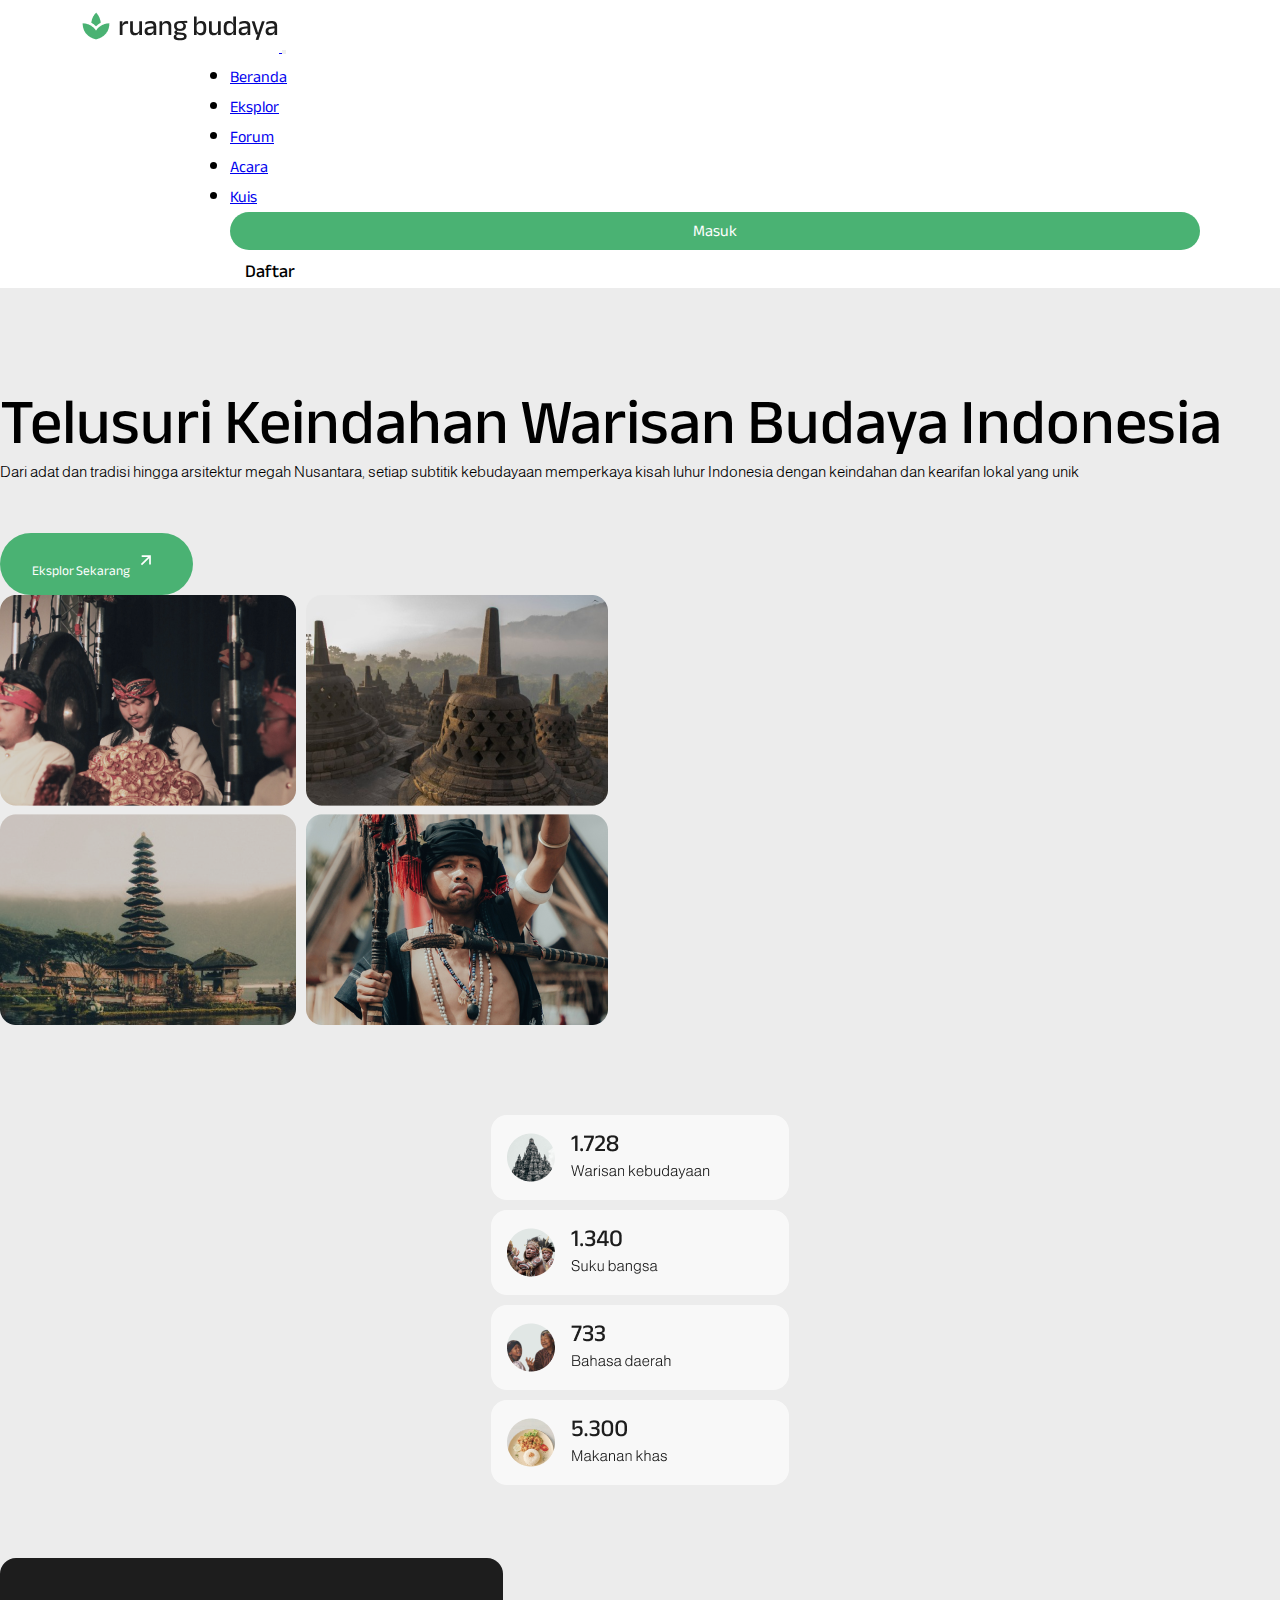
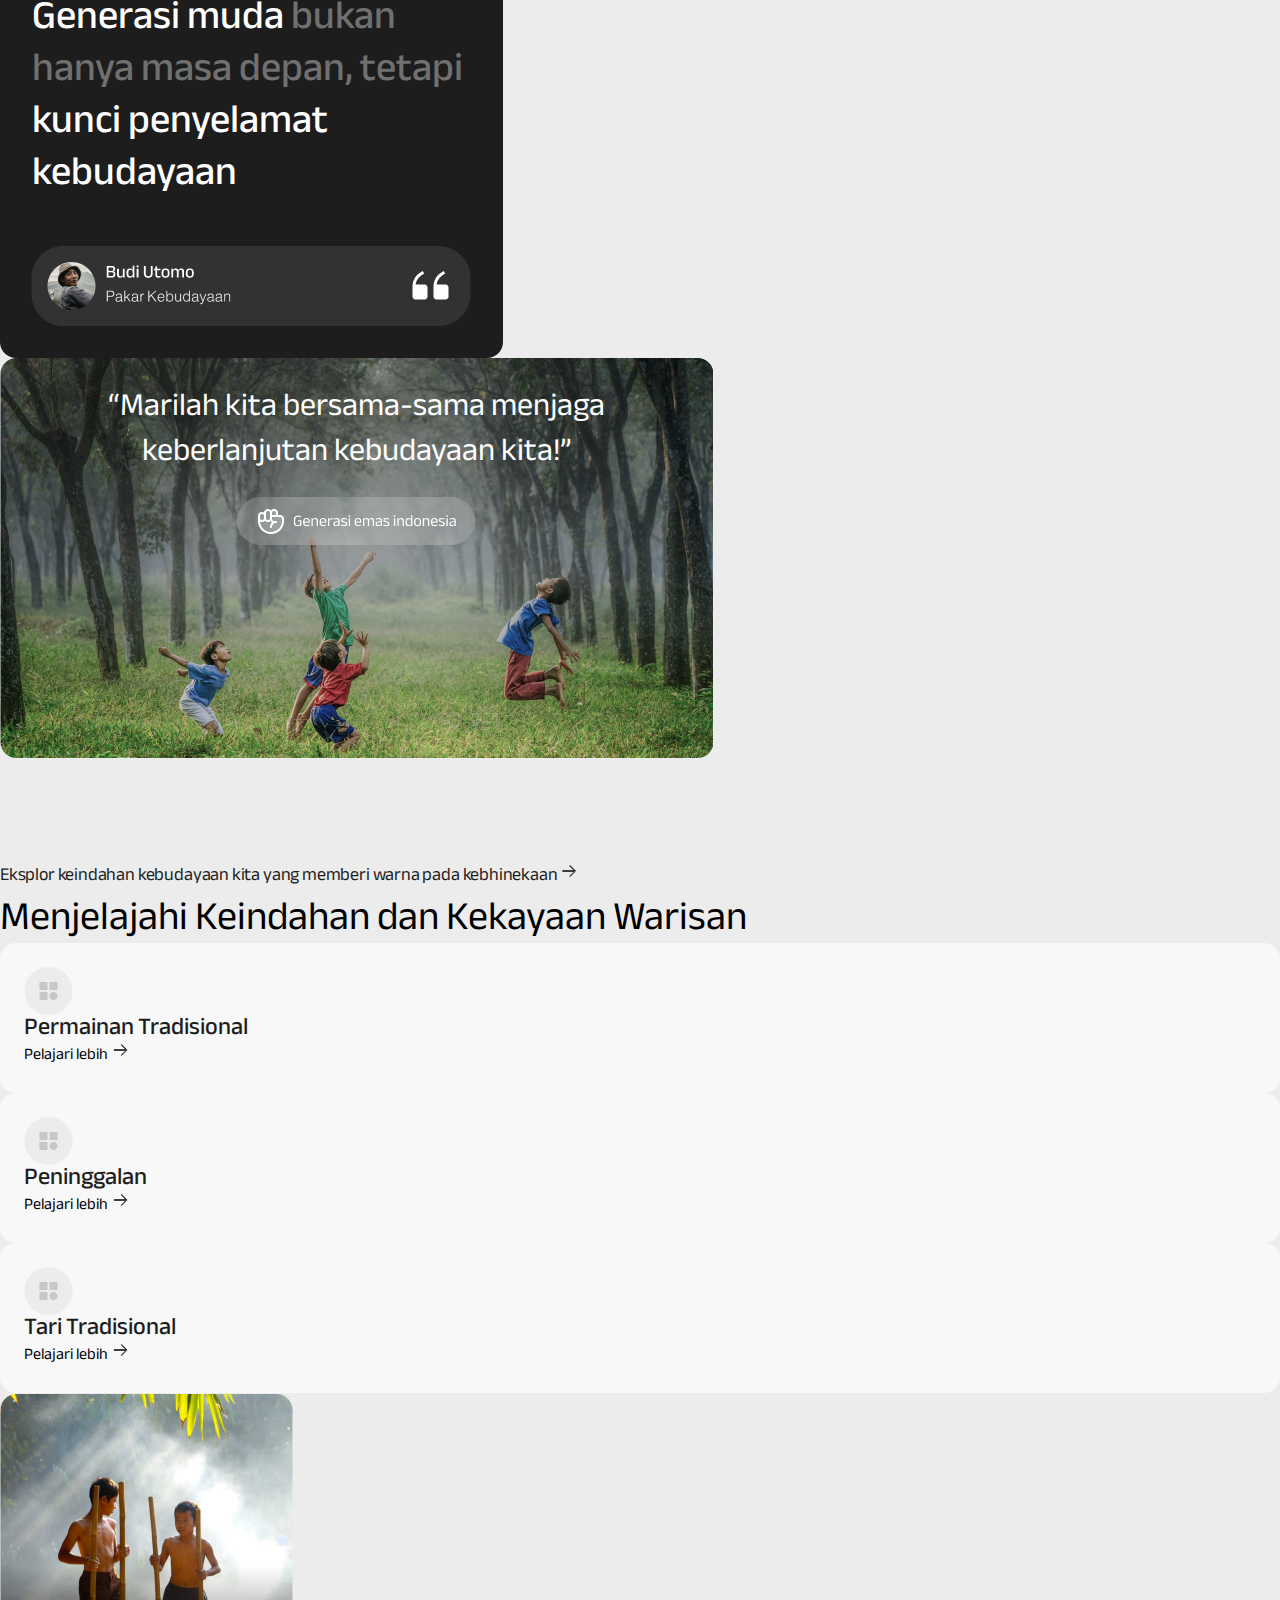
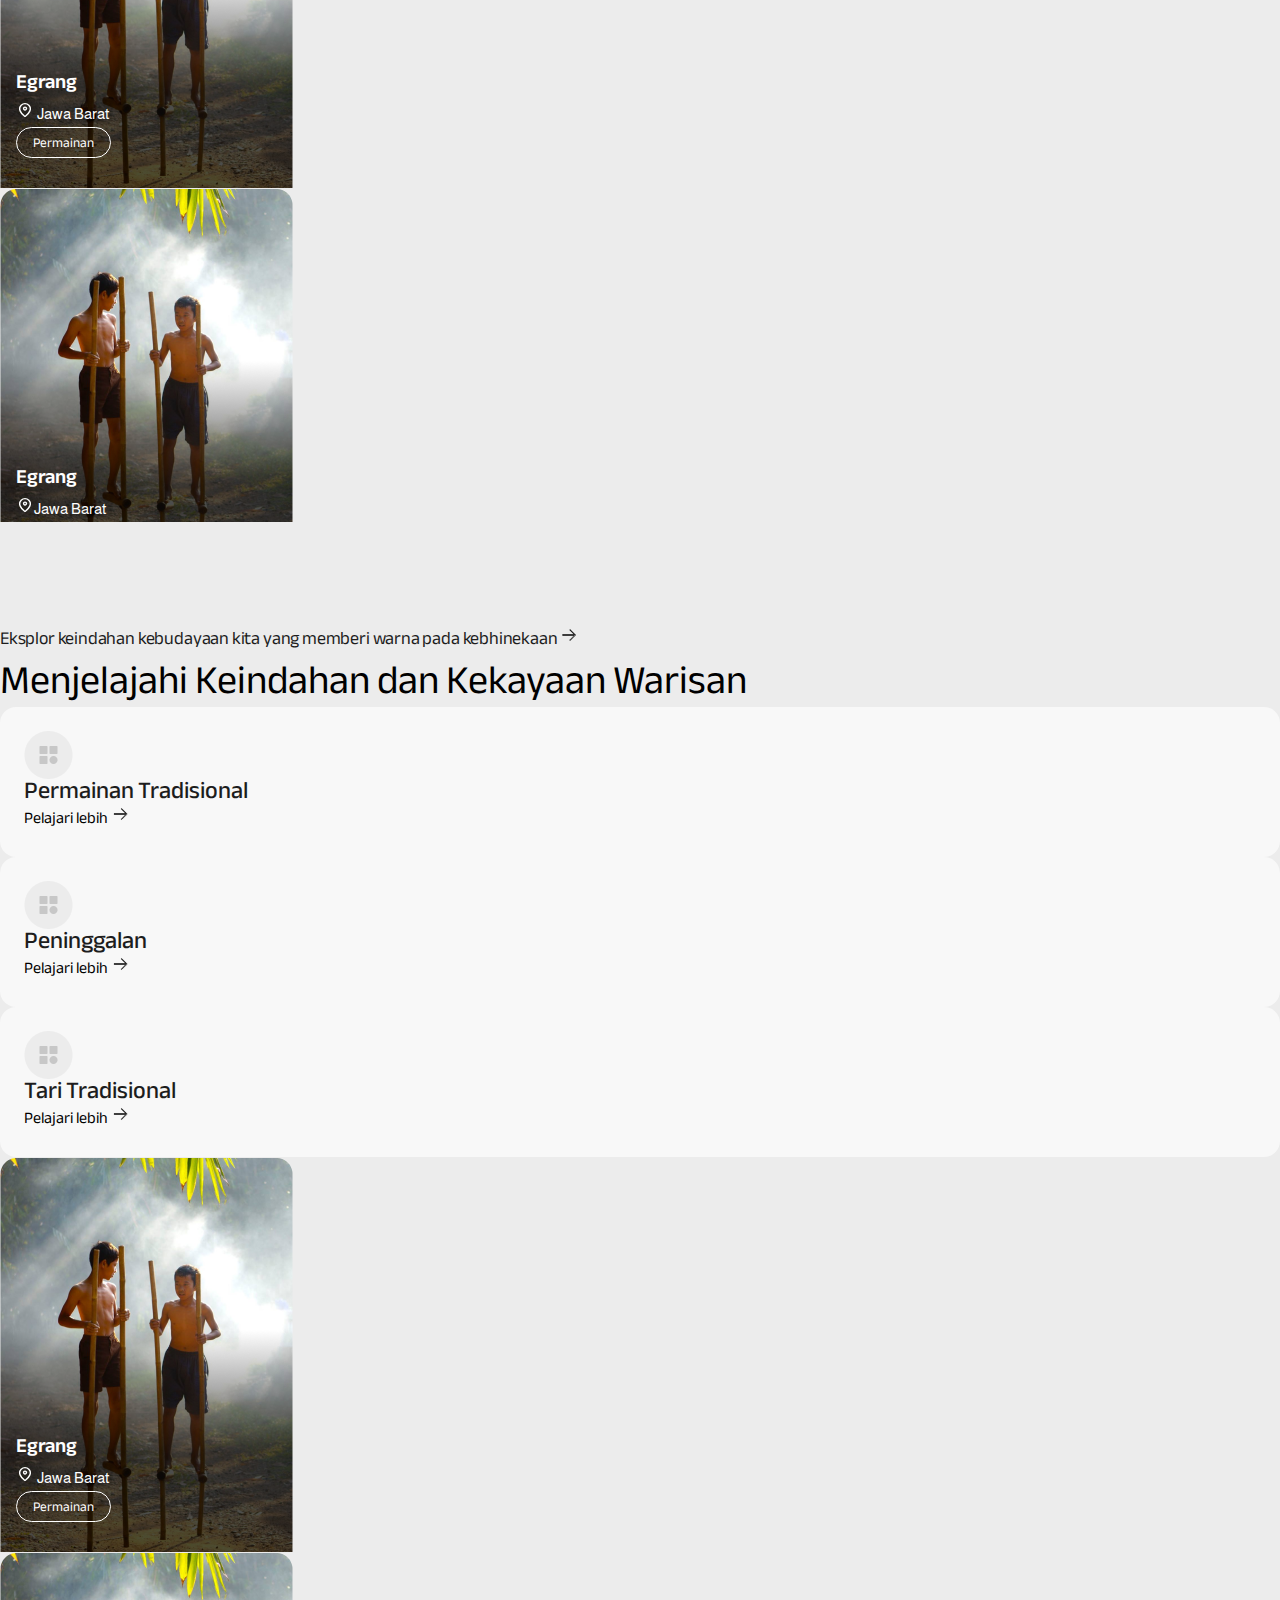
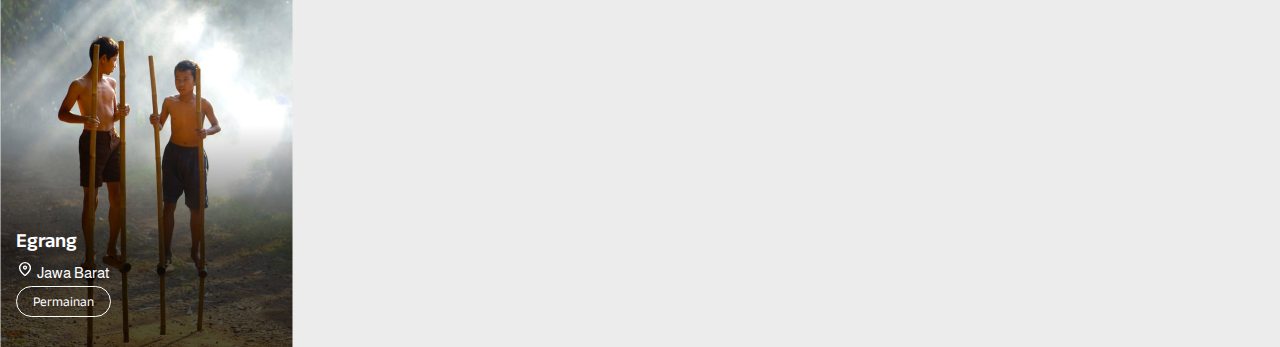
==== index.html @ 6372c056 "first commit" ====
<!DOCTYPE html>
<html lang="en">

<head>
    <meta charset="UTF-8">
    <meta name="viewport" content="width=device-width, initial-scale=1.0">
    <title>Lomba Polines</title>

    <link href="https://cdn.jsdelivr.net/npm/bootstrap@5.0.2/dist/css/bootstrap.min.css" rel="stylesheet"
        integrity="sha384-EVSTQN3/azprG1Anm3QDgpJLIm9Nao0Yz1ztcQTwFspd3yD65VohhpuuCOmLASjC" crossorigin="anonymous">
    <link rel="preconnect" href="https://fonts.googleapis.com">
    <link rel="preconnect" href="https://fonts.gstatic.com" crossorigin>
    <link href="https://fonts.googleapis.com/css2?family=Almarai&family=Anek+Bangla&display=swap" rel="stylesheet">
    <link rel="stylesheet" href="assets/css/style.css">
</head>

<body>
    <nav class="navbar navbar-expand-lg navbar-light bg-light">
        <div class="container-fluid">
            <a class="navbar-brand" href="#">
                <img src="assets/img/logo.png" alt="">
            </a>
            <button class="navbar-toggler" type="button" data-bs-toggle="collapse"
                data-bs-target="#navbarSupportedContent" aria-controls="navbarSupportedContent" aria-expanded="false"
                aria-label="Toggle navigation">
                <span class="navbar-toggler-icon"></span>
            </button>
            <div class="collapse navbar-collapse navbar-margin" id="navbarSupportedContent">
                <ul class="navbar-nav me-auto mb-2 mb-lg-0">
                    <li class="nav-item me-5">
                        <a class="nav-link active" aria-current="page" href="#">Beranda</a>
                    </li>
                    <li class="nav-item me-5">
                        <a class="nav-link" href="#">Eksplor</a>
                    </li>
                    <li class="nav-item me-5">
                        <a class="nav-link" href="#">Forum</a>
                    </li>
                    <li class="nav-item me-5">
                        <a class="nav-link" href="#">Acara</a>
                    </li>
                    <li class="nav-item">
                        <a class="nav-link" href="#">Kuis</a>
                    </li>
                </ul>
                <form class="d-flex">
                    <div class="button-primary" type="submit">Masuk</div>
                    <div class="daftar">Daftar</div>
                </form>
            </div>
        </div>
    </nav>

    <section id="home">
        <div class="container">
            <div class="row">
                <div class="col-md-6 order2">
                    <h1>Telusuri Keindahan Warisan Budaya Indonesia</h1>
                    <div class="row">
                        <div class="col-md-8">
                            <p class="text">Dari adat dan tradisi hingga arsitektur megah Nusantara, setiap subtitik
                                kebudayaan memperkaya kisah luhur Indonesia dengan keindahan dan kearifan lokal yang
                                unik
                            </p>
                        </div>
                    </div>
                    <button class="btn-eksplor">
                        Eksplor Sekarang <svg xmlns="http://www.w3.org/2000/svg" width="29" height="30"
                            viewBox="0 0 29 30" fill="none">
                            <path
                                d="M17.1898 13.1309L10.0174 20.3033L8.83886 19.1248L16.0113 11.9524L9.68975 11.9524L9.68975 10.286H18.8562V19.4524L17.1898 19.4525V13.1309Z"
                                fill="white" />
                        </svg>
                    </button>
                </div>
                <div class="col-md-6 order1 mb-3">
                    <img src="assets/img/home.png" alt="" class="img-fluid">
                </div>
            </div>
        </div>
    </section>

    <section id="keberagaman">
        <div class="container gambar">
            <center>
                <div class="row">
                    <div class="col-md-3">
                        <img src="assets/img/warisan.png" alt="">
                    </div>
                    <div class="col-md-3">
                        <img src="assets/img/suku.png" alt="">
                    </div>
                    <div class="col-md-3">
                        <img src="assets/img/bahasa.png" alt="">
                    </div>
                    <div class="col-md-3">
                        <img src="assets/img/makanan.png" alt="">
                    </div>
                </div>
            </center>
        </div>
    </section>

    <!-- <div class="container">
        <div class="row mt-2">
            <div class="col-md-3">
                <div class="row">
                    <div class="col-md-2">
                        <h5 class="card-rank"><img src="assets/img/warisan-icon.png" alt=""></h5>
                    </div>
                    <div class="col-md-4">
                        <p class="card-point">17e2e</p>
                        <p>scac</p>
                    </div>
                </div>
            </div>
        </div>
    </div> -->

    <section id="quotes">
        <div class="container">
            <div class="row">
                <div class="col-md-5">
                    <div class="quote1">
                        <h2>Generasi muda <span> bukan hanya masa depan, tetapi </span> kunci penyelamat kebudayaan</h2>
                        <img src="assets/img/budi.png" alt="" class="img-fluid">
                    </div>
                </div>
                <div class="col-md-7">
                    <div class="quote2">
                        <h4>“Marilah kita bersama-sama menjaga keberlanjutan kebudayaan kita!”</h4>
                        <img src="assets/img/tangan.png" alt="">
                    </div>
                </div>
            </div>
        </div>
    </section>

    <section id="keindahan">
        <div class="container">
            <div class="row">
                <div class="col-md-6">
                    <div class="title2">Eksplor keindahan kebudayaan kita yang memberi warna pada kebhinekaan <svg
                            xmlns="http://www.w3.org/2000/svg" width="18" height="18" viewBox="0 0 18 18" fill="none">
                            <path
                                d="M9.82006 14.3676C9.77996 14.3276 9.74815 14.28 9.72645 14.2277C9.70475 14.1753 9.69358 14.1192 9.69358 14.0625C9.69358 14.0059 9.70475 13.9497 9.72645 13.8974C9.74815 13.845 9.77996 13.7975 9.82006 13.7574M9.82006 14.3676L14.3583 9.43128H14.1462M9.82006 14.3676C9.86008 14.4077 9.9076 14.4395 9.95991 14.4611C10.0123 14.4828 10.0684 14.494 10.125 14.494C10.1817 14.494 10.2378 14.4828 10.2902 14.4611C10.3425 14.4394 10.3901 14.4077 10.4301 14.3676C10.4301 14.3676 10.4301 14.3675 10.4302 14.3675L15.4925 9.30514L9.92606 14.2615L9.81994 14.3675C9.81998 14.3676 9.82002 14.3676 9.82006 14.3676ZM9.82006 13.7574L9.92606 13.8636L9.82 13.7575L9.82006 13.7574ZM9.82006 13.7574L14.1462 9.43128M14.1462 9.43128L14.2962 9.28128L2.81255 9.28128C2.73796 9.28128 2.66642 9.25165 2.61368 9.19891C2.56093 9.14616 2.5313 9.07463 2.5313 9.00003C2.5313 8.92544 2.56093 8.8539 2.61368 8.80116C2.66642 8.74842 2.73796 8.71878 2.81255 8.71878L14.2962 8.71878L14.1462 8.56878M14.1462 9.43128L2.81255 9.43128C2.69818 9.43128 2.58848 9.38585 2.50761 9.30497C2.42673 9.2241 2.3813 9.11441 2.3813 9.00003C2.3813 8.88566 2.42673 8.77597 2.50761 8.69509C2.58848 8.61422 2.69818 8.56878 2.81255 8.56878L14.1462 8.56878M14.1462 8.56878H14.3583L15.4926 9.30509C15.5327 9.26505 15.5645 9.2175 15.5861 9.16518C15.6078 9.11282 15.619 9.05671 15.619 9.00003C15.619 8.94336 15.6078 8.88724 15.5861 8.83489C15.5645 8.78256 15.5327 8.73502 15.4926 8.69498C15.4926 8.69496 15.4926 8.69494 15.4925 8.69493L10.4301 3.63248L10.3245 3.73806L10.4301 3.63248C10.39 3.59242 10.3425 3.56065 10.2901 3.53897C10.2378 3.51729 10.1817 3.50613 10.125 3.50613C10.0684 3.50613 10.0123 3.51729 9.95996 3.53897C9.90762 3.56065 9.86006 3.59242 9.82 3.63248C9.77994 3.67254 9.74816 3.7201 9.72648 3.77244C9.7048 3.82478 9.69364 3.88088 9.69364 3.93753C9.69364 3.99419 9.7048 4.05029 9.72648 4.10263C9.74816 4.15497 9.77994 4.20252 9.82 4.24258L14.1462 8.56878Z"
                                fill="black" stroke="black" stroke-width="0.3" />
                        </svg></div>
                    <h3>Menjelajahi Keindahan dan Kekayaan Warisan </h3>
                    <div class="row">
                        <div class="col-md-3 kotak me-3">
                            <img src="assets/img/icon-keindahan.png" alt="">
                            <h5 class="mt-5">Permainan Tradisional</h5>
                            <p>Pelajari lebih <svg xmlns="http://www.w3.org/2000/svg" width="19" height="18"
                                    viewBox="0 0 19 18" fill="none">
                                    <path
                                        d="M10.3201 14.3677C10.28 14.3276 10.2482 14.2801 10.2265 14.2277C10.2048 14.1754 10.1936 14.1192 10.1936 14.0626C10.1936 14.0059 10.2048 13.9498 10.2265 13.8974C10.2482 13.8451 10.28 13.7975 10.3201 13.7575M10.3201 14.3677L14.8583 9.43132H14.6462M10.3201 14.3677C10.3601 14.4077 10.4076 14.4395 10.4599 14.4612C10.5123 14.4829 10.5684 14.494 10.6251 14.494C10.6817 14.494 10.7378 14.4829 10.7902 14.4612C10.8425 14.4395 10.8901 14.4077 10.9301 14.3676C10.9301 14.3676 10.9302 14.3676 10.9302 14.3676L15.9926 9.30517L10.4261 14.2615L10.32 14.3676C10.32 14.3676 10.32 14.3676 10.3201 14.3677ZM10.3201 13.7575L10.4261 13.8636L10.32 13.7575L10.3201 13.7575ZM10.3201 13.7575L14.6462 9.43132M14.6462 9.43132L14.7962 9.28132L3.31256 9.28131C3.23797 9.28131 3.16643 9.25168 3.11369 9.19894C3.06094 9.14619 3.03131 9.07466 3.03131 9.00006C3.03131 8.92547 3.06094 8.85394 3.11369 8.80119C3.16643 8.74845 3.23797 8.71881 3.31256 8.71881L14.7962 8.71882L14.6462 8.56882M14.6462 9.43132L3.31256 9.43131C3.19819 9.43131 3.0885 9.38588 3.00762 9.30501C2.92675 9.22413 2.88131 9.11444 2.88131 9.00006C2.88131 8.88569 2.92675 8.776 3.00762 8.69512C3.0885 8.61425 3.19819 8.56881 3.31256 8.56881L14.6462 8.56882M14.6462 8.56882H14.8583L15.9926 9.30512C16.0327 9.26508 16.0645 9.21753 16.0862 9.16521C16.1079 9.11286 16.119 9.05674 16.119 9.00007C16.119 8.94339 16.1079 8.88728 16.0862 8.83492C16.0645 8.78259 16.0327 8.73505 15.9926 8.69501C15.9926 8.69499 15.9926 8.69498 15.9926 8.69496L10.9301 3.63251L10.8245 3.73809L10.9301 3.63251C10.8901 3.59245 10.8425 3.56068 10.7902 3.539C10.7378 3.51732 10.6817 3.50616 10.6251 3.50616C10.5684 3.50616 10.5123 3.51732 10.46 3.539C10.4076 3.56068 10.3601 3.59245 10.32 3.63251C10.2799 3.67257 10.2482 3.72013 10.2265 3.77247C10.2048 3.82481 10.1937 3.88091 10.1937 3.93756C10.1937 3.99422 10.2048 4.05032 10.2265 4.10266C10.2482 4.155 10.2799 4.20255 10.32 4.24262L14.6462 8.56882Z"
                                        fill="black" stroke="black" stroke-width="0.3" />
                                </svg>
                            </p>
                        </div>

                        <div class="col-md-3 kotak me-3">
                            <img src="assets/img/icon-keindahan.png" alt="">
                            <h5 class="mt-5">Peninggalan</h5>
                            <p>Pelajari lebih <svg xmlns="http://www.w3.org/2000/svg" width="19" height="18"
                                    viewBox="0 0 19 18" fill="none">
                                    <path
                                        d="M10.3201 14.3677C10.28 14.3276 10.2482 14.2801 10.2265 14.2277C10.2048 14.1754 10.1936 14.1192 10.1936 14.0626C10.1936 14.0059 10.2048 13.9498 10.2265 13.8974C10.2482 13.8451 10.28 13.7975 10.3201 13.7575M10.3201 14.3677L14.8583 9.43132H14.6462M10.3201 14.3677C10.3601 14.4077 10.4076 14.4395 10.4599 14.4612C10.5123 14.4829 10.5684 14.494 10.6251 14.494C10.6817 14.494 10.7378 14.4829 10.7902 14.4612C10.8425 14.4395 10.8901 14.4077 10.9301 14.3676C10.9301 14.3676 10.9302 14.3676 10.9302 14.3676L15.9926 9.30517L10.4261 14.2615L10.32 14.3676C10.32 14.3676 10.32 14.3676 10.3201 14.3677ZM10.3201 13.7575L10.4261 13.8636L10.32 13.7575L10.3201 13.7575ZM10.3201 13.7575L14.6462 9.43132M14.6462 9.43132L14.7962 9.28132L3.31256 9.28131C3.23797 9.28131 3.16643 9.25168 3.11369 9.19894C3.06094 9.14619 3.03131 9.07466 3.03131 9.00006C3.03131 8.92547 3.06094 8.85394 3.11369 8.80119C3.16643 8.74845 3.23797 8.71881 3.31256 8.71881L14.7962 8.71882L14.6462 8.56882M14.6462 9.43132L3.31256 9.43131C3.19819 9.43131 3.0885 9.38588 3.00762 9.30501C2.92675 9.22413 2.88131 9.11444 2.88131 9.00006C2.88131 8.88569 2.92675 8.776 3.00762 8.69512C3.0885 8.61425 3.19819 8.56881 3.31256 8.56881L14.6462 8.56882M14.6462 8.56882H14.8583L15.9926 9.30512C16.0327 9.26508 16.0645 9.21753 16.0862 9.16521C16.1079 9.11286 16.119 9.05674 16.119 9.00007C16.119 8.94339 16.1079 8.88728 16.0862 8.83492C16.0645 8.78259 16.0327 8.73505 15.9926 8.69501C15.9926 8.69499 15.9926 8.69498 15.9926 8.69496L10.9301 3.63251L10.8245 3.73809L10.9301 3.63251C10.8901 3.59245 10.8425 3.56068 10.7902 3.539C10.7378 3.51732 10.6817 3.50616 10.6251 3.50616C10.5684 3.50616 10.5123 3.51732 10.46 3.539C10.4076 3.56068 10.3601 3.59245 10.32 3.63251C10.2799 3.67257 10.2482 3.72013 10.2265 3.77247C10.2048 3.82481 10.1937 3.88091 10.1937 3.93756C10.1937 3.99422 10.2048 4.05032 10.2265 4.10266C10.2482 4.155 10.2799 4.20255 10.32 4.24262L14.6462 8.56882Z"
                                        fill="black" stroke="black" stroke-width="0.3" />
                                </svg>
                            </p>
                        </div>

                        <div class="col-md-3 kotak">
                            <img src="assets/img/icon-keindahan.png" alt="">
                            <h5 class="mt-5">Tari Tradisional</h5>
                            <p>Pelajari lebih <svg xmlns="http://www.w3.org/2000/svg" width="19" height="18"
                                    viewBox="0 0 19 18" fill="none">
                                    <path
                                        d="M10.3201 14.3677C10.28 14.3276 10.2482 14.2801 10.2265 14.2277C10.2048 14.1754 10.1936 14.1192 10.1936 14.0626C10.1936 14.0059 10.2048 13.9498 10.2265 13.8974C10.2482 13.8451 10.28 13.7975 10.3201 13.7575M10.3201 14.3677L14.8583 9.43132H14.6462M10.3201 14.3677C10.3601 14.4077 10.4076 14.4395 10.4599 14.4612C10.5123 14.4829 10.5684 14.494 10.6251 14.494C10.6817 14.494 10.7378 14.4829 10.7902 14.4612C10.8425 14.4395 10.8901 14.4077 10.9301 14.3676C10.9301 14.3676 10.9302 14.3676 10.9302 14.3676L15.9926 9.30517L10.4261 14.2615L10.32 14.3676C10.32 14.3676 10.32 14.3676 10.3201 14.3677ZM10.3201 13.7575L10.4261 13.8636L10.32 13.7575L10.3201 13.7575ZM10.3201 13.7575L14.6462 9.43132M14.6462 9.43132L14.7962 9.28132L3.31256 9.28131C3.23797 9.28131 3.16643 9.25168 3.11369 9.19894C3.06094 9.14619 3.03131 9.07466 3.03131 9.00006C3.03131 8.92547 3.06094 8.85394 3.11369 8.80119C3.16643 8.74845 3.23797 8.71881 3.31256 8.71881L14.7962 8.71882L14.6462 8.56882M14.6462 9.43132L3.31256 9.43131C3.19819 9.43131 3.0885 9.38588 3.00762 9.30501C2.92675 9.22413 2.88131 9.11444 2.88131 9.00006C2.88131 8.88569 2.92675 8.776 3.00762 8.69512C3.0885 8.61425 3.19819 8.56881 3.31256 8.56881L14.6462 8.56882M14.6462 8.56882H14.8583L15.9926 9.30512C16.0327 9.26508 16.0645 9.21753 16.0862 9.16521C16.1079 9.11286 16.119 9.05674 16.119 9.00007C16.119 8.94339 16.1079 8.88728 16.0862 8.83492C16.0645 8.78259 16.0327 8.73505 15.9926 8.69501C15.9926 8.69499 15.9926 8.69498 15.9926 8.69496L10.9301 3.63251L10.8245 3.73809L10.9301 3.63251C10.8901 3.59245 10.8425 3.56068 10.7902 3.539C10.7378 3.51732 10.6817 3.50616 10.6251 3.50616C10.5684 3.50616 10.5123 3.51732 10.46 3.539C10.4076 3.56068 10.3601 3.59245 10.32 3.63251C10.2799 3.67257 10.2482 3.72013 10.2265 3.77247C10.2048 3.82481 10.1937 3.88091 10.1937 3.93756C10.1937 3.99422 10.2048 4.05032 10.2265 4.10266C10.2482 4.155 10.2799 4.20255 10.32 4.24262L14.6462 8.56882Z"
                                        fill="black" stroke="black" stroke-width="0.3" />
                                </svg>
                            </p>
                        </div>
                    </div>
                </div>

                <div class="col-md-6">
                    <div class="row">
                        <div class="col-sm-6">
                            <div class="card-keindahan">
                                <h6 class="card-title">Egrang</h6>
                                <p class="card-text">
                                    <svg xmlns="http://www.w3.org/2000/svg" width="18" height="18" viewBox="0 0 19 19"
                                        fill="none">
                                        <path
                                            d="M9.92 16.115C9.79742 16.2025 9.65059 16.2495 9.5 16.2495C9.34941 16.2495 9.20258 16.2025 9.08 16.115C5.45825 13.5335 1.6145 8.2235 5.50025 4.3865C6.56664 3.33659 8.0035 2.7487 9.5 2.75C11 2.75 12.4392 3.33875 13.4997 4.38575C17.3855 8.22275 13.5417 13.532 9.92 16.115Z"
                                            stroke="white" stroke-width="1.5" stroke-linecap="round"
                                            stroke-linejoin="round" />
                                        <path
                                            d="M9.5 9.5C9.89782 9.5 10.2794 9.34196 10.5607 9.06066C10.842 8.77936 11 8.39782 11 8C11 7.60218 10.842 7.22064 10.5607 6.93934C10.2794 6.65804 9.89782 6.5 9.5 6.5C9.10218 6.5 8.72064 6.65804 8.43934 6.93934C8.15804 7.22064 8 7.60218 8 8C8 8.39782 8.15804 8.77936 8.43934 9.06066C8.72064 9.34196 9.10218 9.5 9.5 9.5Z"
                                            stroke="white" stroke-width="1.5" stroke-linecap="round"
                                            stroke-linejoin="round" />
                                    </svg>
                                    Jawa Barat
                                </p>
                                <button class="card-tags text-center">
                                    Permainan
                                </button>
                            </div>
                        </div>

                        <div class="col-sm-6">
                            <div class="card-keindahan">
                                <h6 class="card-title">Egrang</h6>
                                <p class="card-text"><svg xmlns="http://www.w3.org/2000/svg" width="18" height="18"
                                        viewBox="0 0 19 19" fill="none">
                                        <path
                                            d="M9.92 16.115C9.79742 16.2025 9.65059 16.2495 9.5 16.2495C9.34941 16.2495 9.20258 16.2025 9.08 16.115C5.45825 13.5335 1.6145 8.2235 5.50025 4.3865C6.56664 3.33659 8.0035 2.7487 9.5 2.75C11 2.75 12.4392 3.33875 13.4997 4.38575C17.3855 8.22275 13.5417 13.532 9.92 16.115Z"
                                            stroke="white" stroke-width="1.5" stroke-linecap="round"
                                            stroke-linejoin="round" />
                                        <path
                                            d="M9.5 9.5C9.89782 9.5 10.2794 9.34196 10.5607 9.06066C10.842 8.77936 11 8.39782 11 8C11 7.60218 10.842 7.22064 10.5607 6.93934C10.2794 6.65804 9.89782 6.5 9.5 6.5C9.10218 6.5 8.72064 6.65804 8.43934 6.93934C8.15804 7.22064 8 7.60218 8 8C8 8.39782 8.15804 8.77936 8.43934 9.06066C8.72064 9.34196 9.10218 9.5 9.5 9.5Z"
                                            stroke="white" stroke-width="1.5" stroke-linecap="round"
                                            stroke-linejoin="round" />
                                    </svg>Jawa Barat</p>
                            </div>
                        </div>
                    </div>
                </div>
            </div>
        </div>
    </section>

    <section id="keindahan">
        <div class="container">
            <div class="row">
                <div class="col-md-6">
                    <div class="title2">Eksplor keindahan kebudayaan kita yang memberi warna pada kebhinekaan <svg
                            xmlns="http://www.w3.org/2000/svg" width="18" height="18" viewBox="0 0 18 18" fill="none">
                            <path
                                d="M9.82006 14.3676C9.77996 14.3276 9.74815 14.28 9.72645 14.2277C9.70475 14.1753 9.69358 14.1192 9.69358 14.0625C9.69358 14.0059 9.70475 13.9497 9.72645 13.8974C9.74815 13.845 9.77996 13.7975 9.82006 13.7574M9.82006 14.3676L14.3583 9.43128H14.1462M9.82006 14.3676C9.86008 14.4077 9.9076 14.4395 9.95991 14.4611C10.0123 14.4828 10.0684 14.494 10.125 14.494C10.1817 14.494 10.2378 14.4828 10.2902 14.4611C10.3425 14.4394 10.3901 14.4077 10.4301 14.3676C10.4301 14.3676 10.4301 14.3675 10.4302 14.3675L15.4925 9.30514L9.92606 14.2615L9.81994 14.3675C9.81998 14.3676 9.82002 14.3676 9.82006 14.3676ZM9.82006 13.7574L9.92606 13.8636L9.82 13.7575L9.82006 13.7574ZM9.82006 13.7574L14.1462 9.43128M14.1462 9.43128L14.2962 9.28128L2.81255 9.28128C2.73796 9.28128 2.66642 9.25165 2.61368 9.19891C2.56093 9.14616 2.5313 9.07463 2.5313 9.00003C2.5313 8.92544 2.56093 8.8539 2.61368 8.80116C2.66642 8.74842 2.73796 8.71878 2.81255 8.71878L14.2962 8.71878L14.1462 8.56878M14.1462 9.43128L2.81255 9.43128C2.69818 9.43128 2.58848 9.38585 2.50761 9.30497C2.42673 9.2241 2.3813 9.11441 2.3813 9.00003C2.3813 8.88566 2.42673 8.77597 2.50761 8.69509C2.58848 8.61422 2.69818 8.56878 2.81255 8.56878L14.1462 8.56878M14.1462 8.56878H14.3583L15.4926 9.30509C15.5327 9.26505 15.5645 9.2175 15.5861 9.16518C15.6078 9.11282 15.619 9.05671 15.619 9.00003C15.619 8.94336 15.6078 8.88724 15.5861 8.83489C15.5645 8.78256 15.5327 8.73502 15.4926 8.69498C15.4926 8.69496 15.4926 8.69494 15.4925 8.69493L10.4301 3.63248L10.3245 3.73806L10.4301 3.63248C10.39 3.59242 10.3425 3.56065 10.2901 3.53897C10.2378 3.51729 10.1817 3.50613 10.125 3.50613C10.0684 3.50613 10.0123 3.51729 9.95996 3.53897C9.90762 3.56065 9.86006 3.59242 9.82 3.63248C9.77994 3.67254 9.74816 3.7201 9.72648 3.77244C9.7048 3.82478 9.69364 3.88088 9.69364 3.93753C9.69364 3.99419 9.7048 4.05029 9.72648 4.10263C9.74816 4.15497 9.77994 4.20252 9.82 4.24258L14.1462 8.56878Z"
                                fill="black" stroke="black" stroke-width="0.3" />
                        </svg></div>
                    <h3>Menjelajahi Keindahan dan Kekayaan Warisan </h3>
                    <div class="row">
                        <div class="col-md-3 kotak me-3">
                            <img src="assets/img/icon-keindahan.png" alt="">
                            <h5 class="mt-5">Permainan Tradisional</h5>
                            <p>Pelajari lebih <svg xmlns="http://www.w3.org/2000/svg" width="19" height="18"
                                    viewBox="0 0 19 18" fill="none">
                                    <path
                                        d="M10.3201 14.3677C10.28 14.3276 10.2482 14.2801 10.2265 14.2277C10.2048 14.1754 10.1936 14.1192 10.1936 14.0626C10.1936 14.0059 10.2048 13.9498 10.2265 13.8974C10.2482 13.8451 10.28 13.7975 10.3201 13.7575M10.3201 14.3677L14.8583 9.43132H14.6462M10.3201 14.3677C10.3601 14.4077 10.4076 14.4395 10.4599 14.4612C10.5123 14.4829 10.5684 14.494 10.6251 14.494C10.6817 14.494 10.7378 14.4829 10.7902 14.4612C10.8425 14.4395 10.8901 14.4077 10.9301 14.3676C10.9301 14.3676 10.9302 14.3676 10.9302 14.3676L15.9926 9.30517L10.4261 14.2615L10.32 14.3676C10.32 14.3676 10.32 14.3676 10.3201 14.3677ZM10.3201 13.7575L10.4261 13.8636L10.32 13.7575L10.3201 13.7575ZM10.3201 13.7575L14.6462 9.43132M14.6462 9.43132L14.7962 9.28132L3.31256 9.28131C3.23797 9.28131 3.16643 9.25168 3.11369 9.19894C3.06094 9.14619 3.03131 9.07466 3.03131 9.00006C3.03131 8.92547 3.06094 8.85394 3.11369 8.80119C3.16643 8.74845 3.23797 8.71881 3.31256 8.71881L14.7962 8.71882L14.6462 8.56882M14.6462 9.43132L3.31256 9.43131C3.19819 9.43131 3.0885 9.38588 3.00762 9.30501C2.92675 9.22413 2.88131 9.11444 2.88131 9.00006C2.88131 8.88569 2.92675 8.776 3.00762 8.69512C3.0885 8.61425 3.19819 8.56881 3.31256 8.56881L14.6462 8.56882M14.6462 8.56882H14.8583L15.9926 9.30512C16.0327 9.26508 16.0645 9.21753 16.0862 9.16521C16.1079 9.11286 16.119 9.05674 16.119 9.00007C16.119 8.94339 16.1079 8.88728 16.0862 8.83492C16.0645 8.78259 16.0327 8.73505 15.9926 8.69501C15.9926 8.69499 15.9926 8.69498 15.9926 8.69496L10.9301 3.63251L10.8245 3.73809L10.9301 3.63251C10.8901 3.59245 10.8425 3.56068 10.7902 3.539C10.7378 3.51732 10.6817 3.50616 10.6251 3.50616C10.5684 3.50616 10.5123 3.51732 10.46 3.539C10.4076 3.56068 10.3601 3.59245 10.32 3.63251C10.2799 3.67257 10.2482 3.72013 10.2265 3.77247C10.2048 3.82481 10.1937 3.88091 10.1937 3.93756C10.1937 3.99422 10.2048 4.05032 10.2265 4.10266C10.2482 4.155 10.2799 4.20255 10.32 4.24262L14.6462 8.56882Z"
                                        fill="black" stroke="black" stroke-width="0.3" />
                                </svg>
                            </p>
                        </div>

                        <div class="col-md-3 kotak me-3">
                            <img src="assets/img/icon-keindahan.png" alt="">
                            <h5 class="mt-5">Peninggalan</h5>
                            <p>Pelajari lebih <svg xmlns="http://www.w3.org/2000/svg" width="19" height="18"
                                    viewBox="0 0 19 18" fill="none">
                                    <path
                                        d="M10.3201 14.3677C10.28 14.3276 10.2482 14.2801 10.2265 14.2277C10.2048 14.1754 10.1936 14.1192 10.1936 14.0626C10.1936 14.0059 10.2048 13.9498 10.2265 13.8974C10.2482 13.8451 10.28 13.7975 10.3201 13.7575M10.3201 14.3677L14.8583 9.43132H14.6462M10.3201 14.3677C10.3601 14.4077 10.4076 14.4395 10.4599 14.4612C10.5123 14.4829 10.5684 14.494 10.6251 14.494C10.6817 14.494 10.7378 14.4829 10.7902 14.4612C10.8425 14.4395 10.8901 14.4077 10.9301 14.3676C10.9301 14.3676 10.9302 14.3676 10.9302 14.3676L15.9926 9.30517L10.4261 14.2615L10.32 14.3676C10.32 14.3676 10.32 14.3676 10.3201 14.3677ZM10.3201 13.7575L10.4261 13.8636L10.32 13.7575L10.3201 13.7575ZM10.3201 13.7575L14.6462 9.43132M14.6462 9.43132L14.7962 9.28132L3.31256 9.28131C3.23797 9.28131 3.16643 9.25168 3.11369 9.19894C3.06094 9.14619 3.03131 9.07466 3.03131 9.00006C3.03131 8.92547 3.06094 8.85394 3.11369 8.80119C3.16643 8.74845 3.23797 8.71881 3.31256 8.71881L14.7962 8.71882L14.6462 8.56882M14.6462 9.43132L3.31256 9.43131C3.19819 9.43131 3.0885 9.38588 3.00762 9.30501C2.92675 9.22413 2.88131 9.11444 2.88131 9.00006C2.88131 8.88569 2.92675 8.776 3.00762 8.69512C3.0885 8.61425 3.19819 8.56881 3.31256 8.56881L14.6462 8.56882M14.6462 8.56882H14.8583L15.9926 9.30512C16.0327 9.26508 16.0645 9.21753 16.0862 9.16521C16.1079 9.11286 16.119 9.05674 16.119 9.00007C16.119 8.94339 16.1079 8.88728 16.0862 8.83492C16.0645 8.78259 16.0327 8.73505 15.9926 8.69501C15.9926 8.69499 15.9926 8.69498 15.9926 8.69496L10.9301 3.63251L10.8245 3.73809L10.9301 3.63251C10.8901 3.59245 10.8425 3.56068 10.7902 3.539C10.7378 3.51732 10.6817 3.50616 10.6251 3.50616C10.5684 3.50616 10.5123 3.51732 10.46 3.539C10.4076 3.56068 10.3601 3.59245 10.32 3.63251C10.2799 3.67257 10.2482 3.72013 10.2265 3.77247C10.2048 3.82481 10.1937 3.88091 10.1937 3.93756C10.1937 3.99422 10.2048 4.05032 10.2265 4.10266C10.2482 4.155 10.2799 4.20255 10.32 4.24262L14.6462 8.56882Z"
                                        fill="black" stroke="black" stroke-width="0.3" />
                                </svg>
                            </p>
                        </div>

                        <div class="col-md-3 kotak">
                            <img src="assets/img/icon-keindahan.png" alt="">
                            <h5 class="mt-5">Tari Tradisional</h5>
                            <p>Pelajari lebih <svg xmlns="http://www.w3.org/2000/svg" width="19" height="18"
                                    viewBox="0 0 19 18" fill="none">
                                    <path
                                        d="M10.3201 14.3677C10.28 14.3276 10.2482 14.2801 10.2265 14.2277C10.2048 14.1754 10.1936 14.1192 10.1936 14.0626C10.1936 14.0059 10.2048 13.9498 10.2265 13.8974C10.2482 13.8451 10.28 13.7975 10.3201 13.7575M10.3201 14.3677L14.8583 9.43132H14.6462M10.3201 14.3677C10.3601 14.4077 10.4076 14.4395 10.4599 14.4612C10.5123 14.4829 10.5684 14.494 10.6251 14.494C10.6817 14.494 10.7378 14.4829 10.7902 14.4612C10.8425 14.4395 10.8901 14.4077 10.9301 14.3676C10.9301 14.3676 10.9302 14.3676 10.9302 14.3676L15.9926 9.30517L10.4261 14.2615L10.32 14.3676C10.32 14.3676 10.32 14.3676 10.3201 14.3677ZM10.3201 13.7575L10.4261 13.8636L10.32 13.7575L10.3201 13.7575ZM10.3201 13.7575L14.6462 9.43132M14.6462 9.43132L14.7962 9.28132L3.31256 9.28131C3.23797 9.28131 3.16643 9.25168 3.11369 9.19894C3.06094 9.14619 3.03131 9.07466 3.03131 9.00006C3.03131 8.92547 3.06094 8.85394 3.11369 8.80119C3.16643 8.74845 3.23797 8.71881 3.31256 8.71881L14.7962 8.71882L14.6462 8.56882M14.6462 9.43132L3.31256 9.43131C3.19819 9.43131 3.0885 9.38588 3.00762 9.30501C2.92675 9.22413 2.88131 9.11444 2.88131 9.00006C2.88131 8.88569 2.92675 8.776 3.00762 8.69512C3.0885 8.61425 3.19819 8.56881 3.31256 8.56881L14.6462 8.56882M14.6462 8.56882H14.8583L15.9926 9.30512C16.0327 9.26508 16.0645 9.21753 16.0862 9.16521C16.1079 9.11286 16.119 9.05674 16.119 9.00007C16.119 8.94339 16.1079 8.88728 16.0862 8.83492C16.0645 8.78259 16.0327 8.73505 15.9926 8.69501C15.9926 8.69499 15.9926 8.69498 15.9926 8.69496L10.9301 3.63251L10.8245 3.73809L10.9301 3.63251C10.8901 3.59245 10.8425 3.56068 10.7902 3.539C10.7378 3.51732 10.6817 3.50616 10.6251 3.50616C10.5684 3.50616 10.5123 3.51732 10.46 3.539C10.4076 3.56068 10.3601 3.59245 10.32 3.63251C10.2799 3.67257 10.2482 3.72013 10.2265 3.77247C10.2048 3.82481 10.1937 3.88091 10.1937 3.93756C10.1937 3.99422 10.2048 4.05032 10.2265 4.10266C10.2482 4.155 10.2799 4.20255 10.32 4.24262L14.6462 8.56882Z"
                                        fill="black" stroke="black" stroke-width="0.3" />
                                </svg>
                            </p>
                        </div>
                    </div>
                </div>

                <div class="col-md-6">
                    <div class="row">
                        <div class="col-sm-6">
                            <div class="card-keindahan">
                                <h6 class="card-title">Egrang</h6>
                                <p class="card-text">
                                    <svg xmlns="http://www.w3.org/2000/svg" width="18" height="18" viewBox="0 0 19 19"
                                        fill="none">
                                        <path
                                            d="M9.92 16.115C9.79742 16.2025 9.65059 16.2495 9.5 16.2495C9.34941 16.2495 9.20258 16.2025 9.08 16.115C5.45825 13.5335 1.6145 8.2235 5.50025 4.3865C6.56664 3.33659 8.0035 2.7487 9.5 2.75C11 2.75 12.4392 3.33875 13.4997 4.38575C17.3855 8.22275 13.5417 13.532 9.92 16.115Z"
                                            stroke="white" stroke-width="1.5" stroke-linecap="round"
                                            stroke-linejoin="round" />
                                        <path
                                            d="M9.5 9.5C9.89782 9.5 10.2794 9.34196 10.5607 9.06066C10.842 8.77936 11 8.39782 11 8C11 7.60218 10.842 7.22064 10.5607 6.93934C10.2794 6.65804 9.89782 6.5 9.5 6.5C9.10218 6.5 8.72064 6.65804 8.43934 6.93934C8.15804 7.22064 8 7.60218 8 8C8 8.39782 8.15804 8.77936 8.43934 9.06066C8.72064 9.34196 9.10218 9.5 9.5 9.5Z"
                                            stroke="white" stroke-width="1.5" stroke-linecap="round"
                                            stroke-linejoin="round" />
                                    </svg>
                                    Jawa Barat
                                </p>
                                <button class="card-tags text-center">
                                    Permainan
                                </button>
                            </div>
                        </div>

                        <div class="col-sm-6">
                            <div class="card-keindahan">
                                <h6 class="card-title">Egrang</h6>
                                <p class="card-text">
                                    <svg xmlns="http://www.w3.org/2000/svg" width="18" height="18" viewBox="0 0 19 19"
                                        fill="none">
                                        <path
                                            d="M9.92 16.115C9.79742 16.2025 9.65059 16.2495 9.5 16.2495C9.34941 16.2495 9.20258 16.2025 9.08 16.115C5.45825 13.5335 1.6145 8.2235 5.50025 4.3865C6.56664 3.33659 8.0035 2.7487 9.5 2.75C11 2.75 12.4392 3.33875 13.4997 4.38575C17.3855 8.22275 13.5417 13.532 9.92 16.115Z"
                                            stroke="white" stroke-width="1.5" stroke-linecap="round"
                                            stroke-linejoin="round" />
                                        <path
                                            d="M9.5 9.5C9.89782 9.5 10.2794 9.34196 10.5607 9.06066C10.842 8.77936 11 8.39782 11 8C11 7.60218 10.842 7.22064 10.5607 6.93934C10.2794 6.65804 9.89782 6.5 9.5 6.5C9.10218 6.5 8.72064 6.65804 8.43934 6.93934C8.15804 7.22064 8 7.60218 8 8C8 8.39782 8.15804 8.77936 8.43934 9.06066C8.72064 9.34196 9.10218 9.5 9.5 9.5Z"
                                            stroke="white" stroke-width="1.5" stroke-linecap="round"
                                            stroke-linejoin="round" />
                                    </svg>
                                    Jawa Barat
                                </p>
                                <button class="card-tags text-center">
                                    Permainan
                                </button>
                            </div>
                        </div>
                    </div>
                </div>
            </div>
        </div>
    </section>


    <script src="https://cdn.jsdelivr.net/npm/bootstrap@5.0.2/dist/js/bootstrap.bundle.min.js"
        integrity="sha384-MrcW6ZMFYlzcLA8Nl+NtUVF0sA7MsXsP1UyJoMp4YLEuNSfAP+JcXn/tWtIaxVXM" crossorigin="anonymous">
    </script>
</body>

</html>
---- assets/css/style.css ----
* {
    margin: 0;
    padding: 0;
    box-sizing: border-box;
    font-family: 'Anek Bangla', sans-serif;
}

:root {
    --text-primary: #1D1D1D;
    --text-secondary: #1B98E0;
}

/* font-family: 'Almarai', sans-serif; */

section {
    background-color: #ECECEC;
}

nav {
    padding-left: 80px;
    padding-right: 80px;
}

.navbar-margin {
    margin-left: 150px;
}



.button-primary {
    display: flex;
    padding: 4px 32px;
    justify-content: center;
    align-items: center;
    gap: 4px;
    border-radius: 100px;
    background: #4AB273;
    color: #fff;
}

.daftar {
    font-size: 18px;
    margin-left: 15px;
    margin-top: 5px;
    font-weight: 500;
}

.btn-eksplor {
    padding: 12px 32px;
    border-radius: 100px;
    background: var(--primary-100, #4AB273);
    border: none;
    color: #fff;
    margin-top: 48px;
}


h1 {
    font-size: 64px;
    font-weight: 500;
    line-height: 110%;
}


/* Home  */

#home .container {
    padding-top: 100px;
}

#home .text {
    font-family: Almarai;
    font-size: 15px;
    font-weight: 300;
    line-height: 180%;
    /* 27px */
}

.gambar {
    padding-top: 80px;
}


/* quotes */
#quotes {
    padding-top: 63px;
}

.quote1 {
    display: flex;
    width: 503px;
    padding: 32px;
    flex-direction: column;
    justify-content: center;
    align-items: flex-end;
    gap: 48px;
    border-radius: 16px;
    background: var(--monochrome-100, #1D1D1D);
}

.quote1 h2 {
    color: var(--monochrome-0, #FFF);

    /* h2 */
    font-family: Anek Bangla;
    font-size: 40px;
    font-weight: 500;
    line-height: 130%;
    /* 52px */
}

.quote1 span {
    color: var(--monochrome-70, #707070);

    /* h2 */
    font-family: Anek Bangla;
    font-size: 40px;
    font-weight: 500;
    line-height: 130%;
}


.quote2 {
    width: 713px;
    height: 400px;
    flex-shrink: 0;
    background-image: url('../img/bg-quote2.png');
}

.quote2 h4 {
    color: var(--monochrome-0, #FFF);
    text-align: center;
    font-family: Anek Bangla;
    font-size: 32px;
    font-weight: 400;
    line-height: 140%;
    padding-top: 25px;
    padding-right: 102px;
    padding-left: 102px;
}

.quote2 img {
    padding-top: 24px;
    padding-right: 237px;
    padding-left: 237px;
}


/* Keindahan */
#keindahan {
    padding-top: 100px;
}

#keindahan .kotak {
    display: flex;
    padding: 24px;
    flex-direction: column;
    justify-content: space-between;
    align-items: flex-start;
    align-self: stretch;

    border-radius: 16px;
    background: var(--monochrome-10, #F8F8F8);
}

h5 {
    color: var(--monochrome-100, #1D1D1D);

    /* h5 */
    font-family: Anek Bangla;
    font-size: 24px;
    font-style: normal;
    font-weight: 500;
    line-height: 100%;
    /* 24px */
}

.title2 {
    color: var(--monochrome-100, #1D1D1D);

    /* Title 2 */
    font-family: Anek Bangla;
    font-size: 18px;
    font-style: normal;
    font-weight: 400;
    line-height: normal;
    letter-spacing: -0.18px;
}

h3 {
    color: #000;

    /* h3 */
    font-family: Anek Bangla;
    font-size: 40px;
    font-style: normal;
    font-weight: 400;
    line-height: 130%;
    /* 52px */
}

.card-keindahan {
    background-image: url('../img/keindahan1.png');
    width: 100%;
    height: 100%;
    background-repeat: no-repeat;
}

#keindahan .card-title {
    padding-top: 270px;
    padding-left: 16px;
    color: #FFF;

    /* h6 */
    font-family: Anek Bangla;
    font-size: 20px;
    font-style: normal;
    font-weight: 600;
    line-height: normal;
    letter-spacing: -0.2px;
}

#keindahan .card-text {
    padding-left: 16px;
    color: var(--monochrome-0, #FFF);
    font-family: Almarai;
    font-size: 15px;
    font-style: normal;
    font-weight: 400;
    line-height: 180%;
}

#keindahan .card-tags {
    margin-left: 16px;
    padding: 2px 16px;
    gap: 10px;
    border-radius: 30px;
    border: 1px solid var(--monochrome-0, #FFF);
    background-color: transparent;
    color: #fff;
    margin-bottom: 30px;
}


@media screen and (max-width: 768px) {
    nav {
        padding-left: 0;
        padding-right: 0;
    }

    .navbar-margin {
        margin-left: 0;
    }

    #home .container {
        padding-top: 10px;
    }

    h1 {
        font-size: 32px;
    }

    .btn-eksplor {
        margin-top: 0px;
        margin-bottom: 20px;
    }

    .order1 {
        order: 1;
    }

    .order2 {
        order: 2;
    }

    .gambar img {
        width: 70%;
        margin-top: 10px;
    }

    #keberagaman {
        margin-top: -50px;
    }

    .quote1 {
        width: 100%;
        padding: 20px;
    }

    .quote1 h2 {
        font-size: 26px;
    }

    .quote1 span {
        font-size: 26px;
    }

    .quote2 {
        margin-top: 20px;
        width: 100%;
        padding: 20px;
    }

    .quote2 h4 {
        padding-top: 25px;
        padding-right: 0;
        padding-left: 0;
        font-size: 24px;
    }

    .quote2 img {
        padding-top: 24px;
        padding-right: 0;
        padding-left: 50px;
    }

    #keindahan .kotak {
        width: 80%;
        margin-left: 40px;
        margin-top: 15px;
    }

    #keindahan .card-title {
        margin-top: 20px;
    }
}
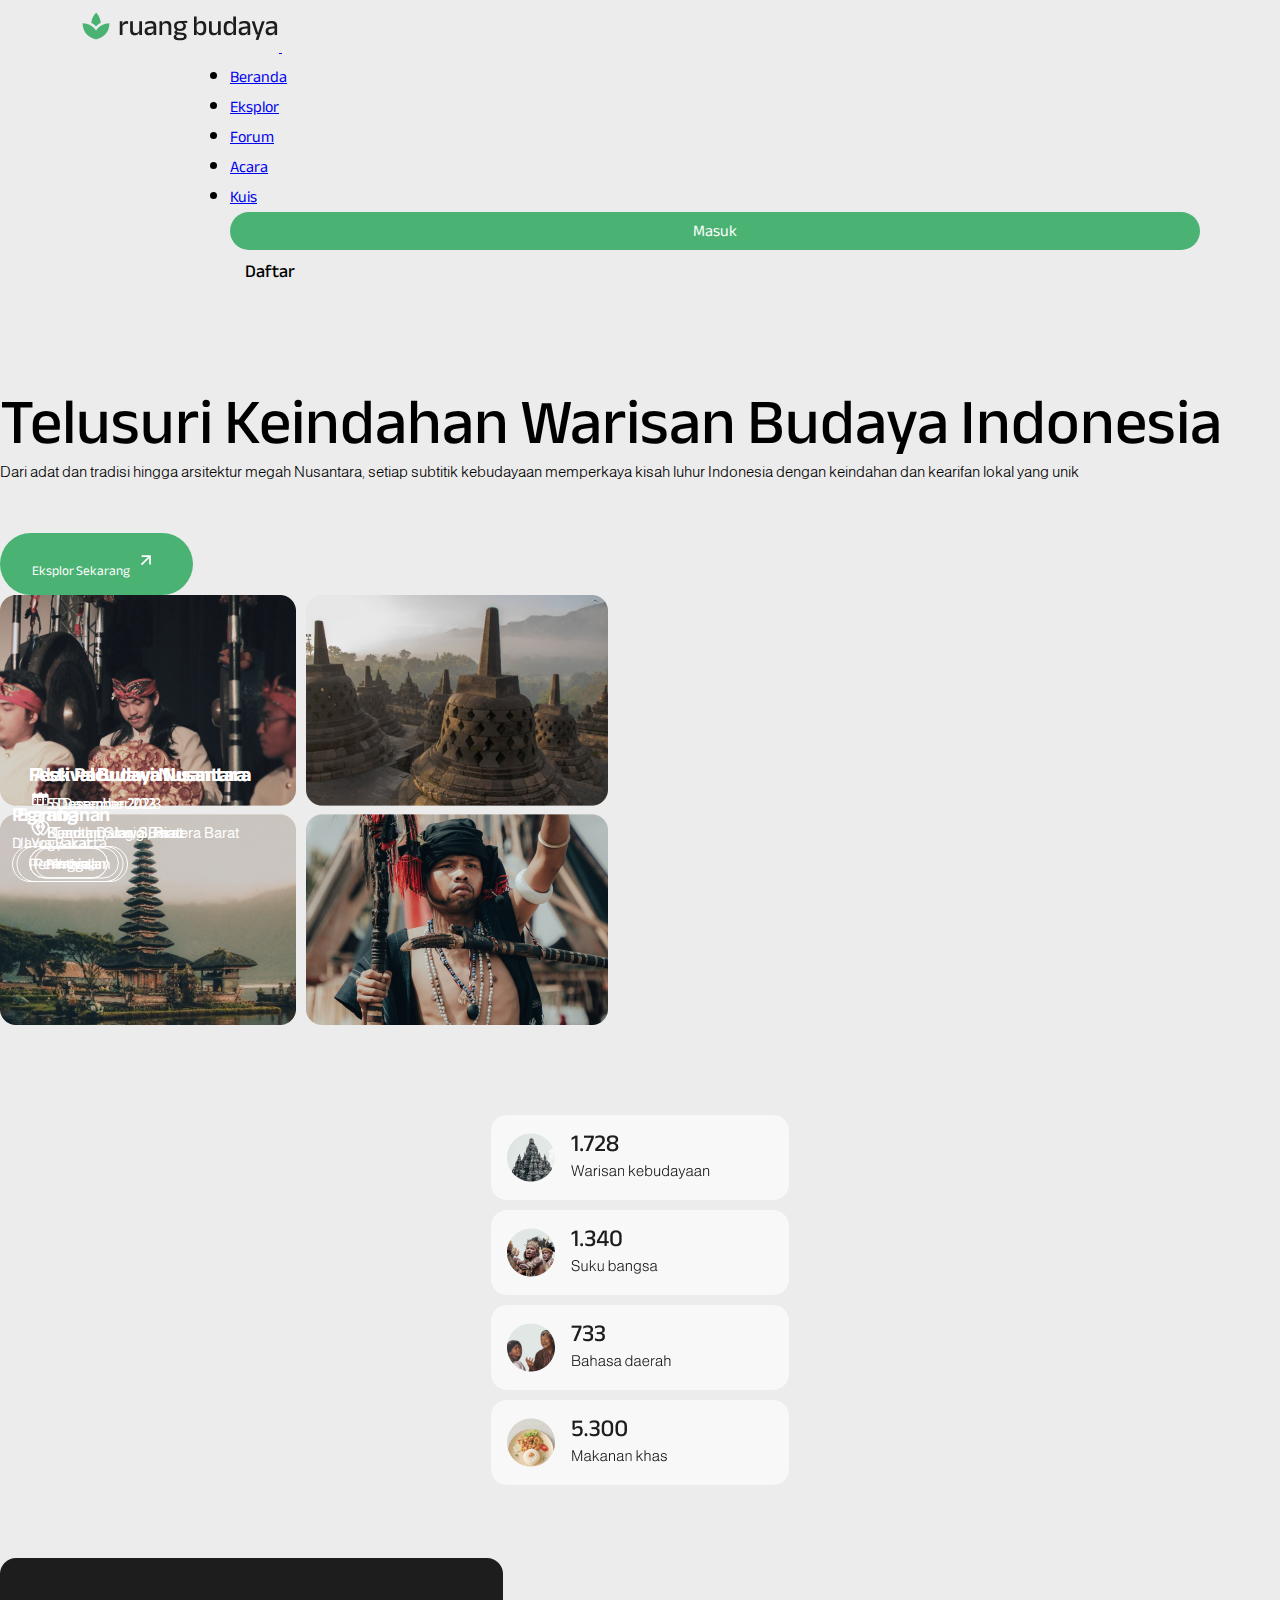
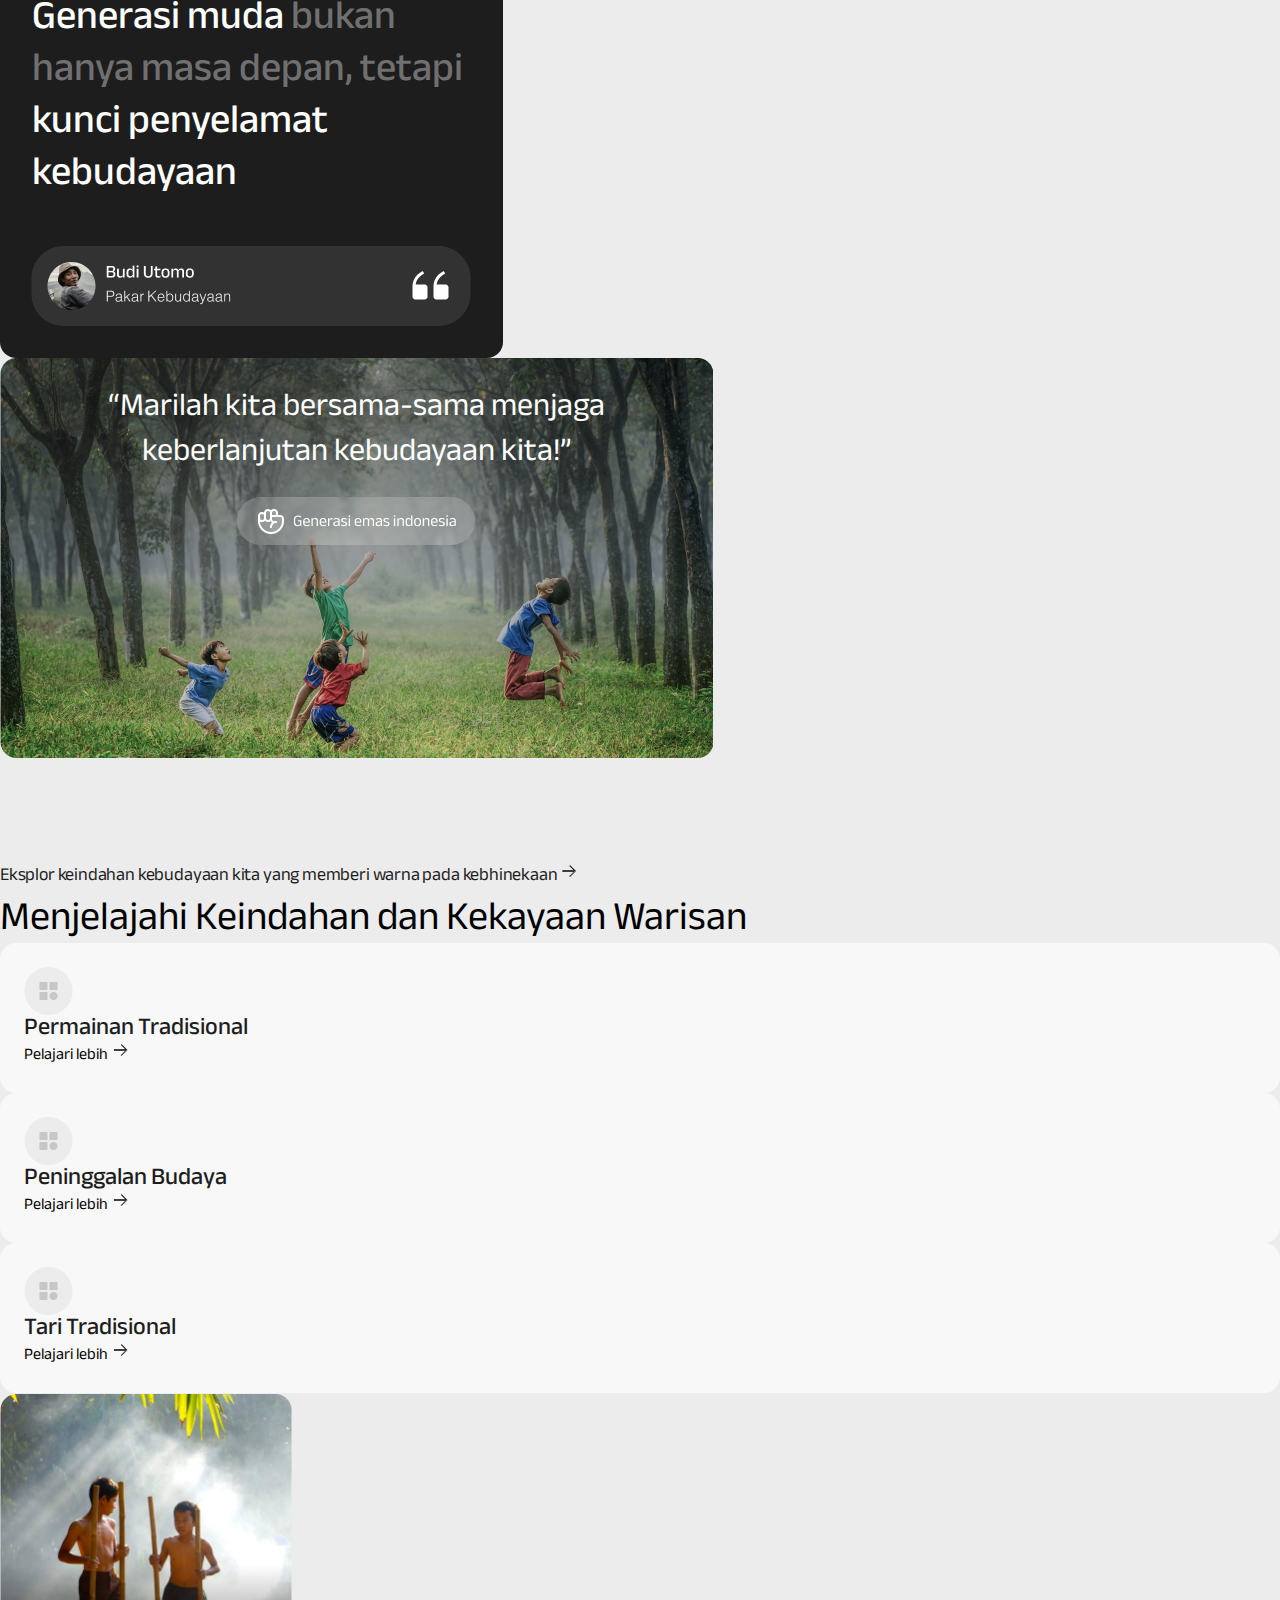
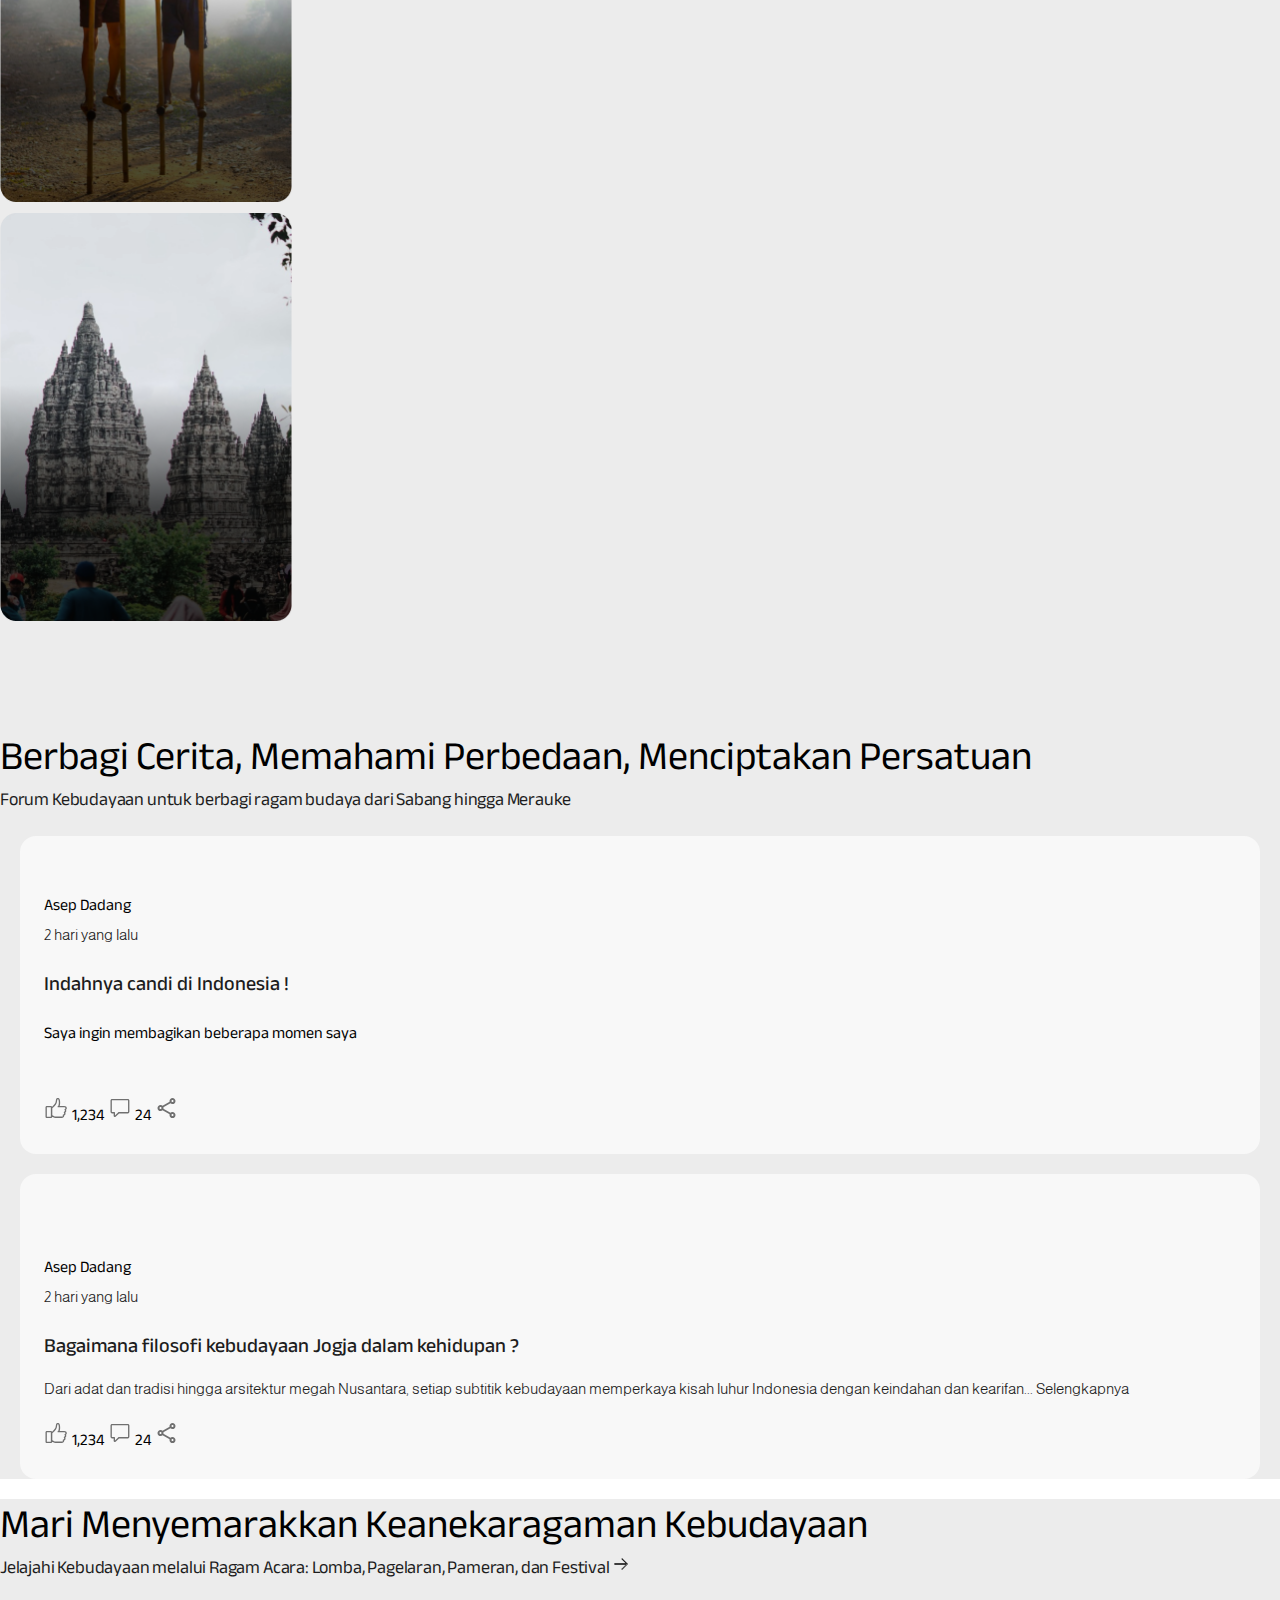
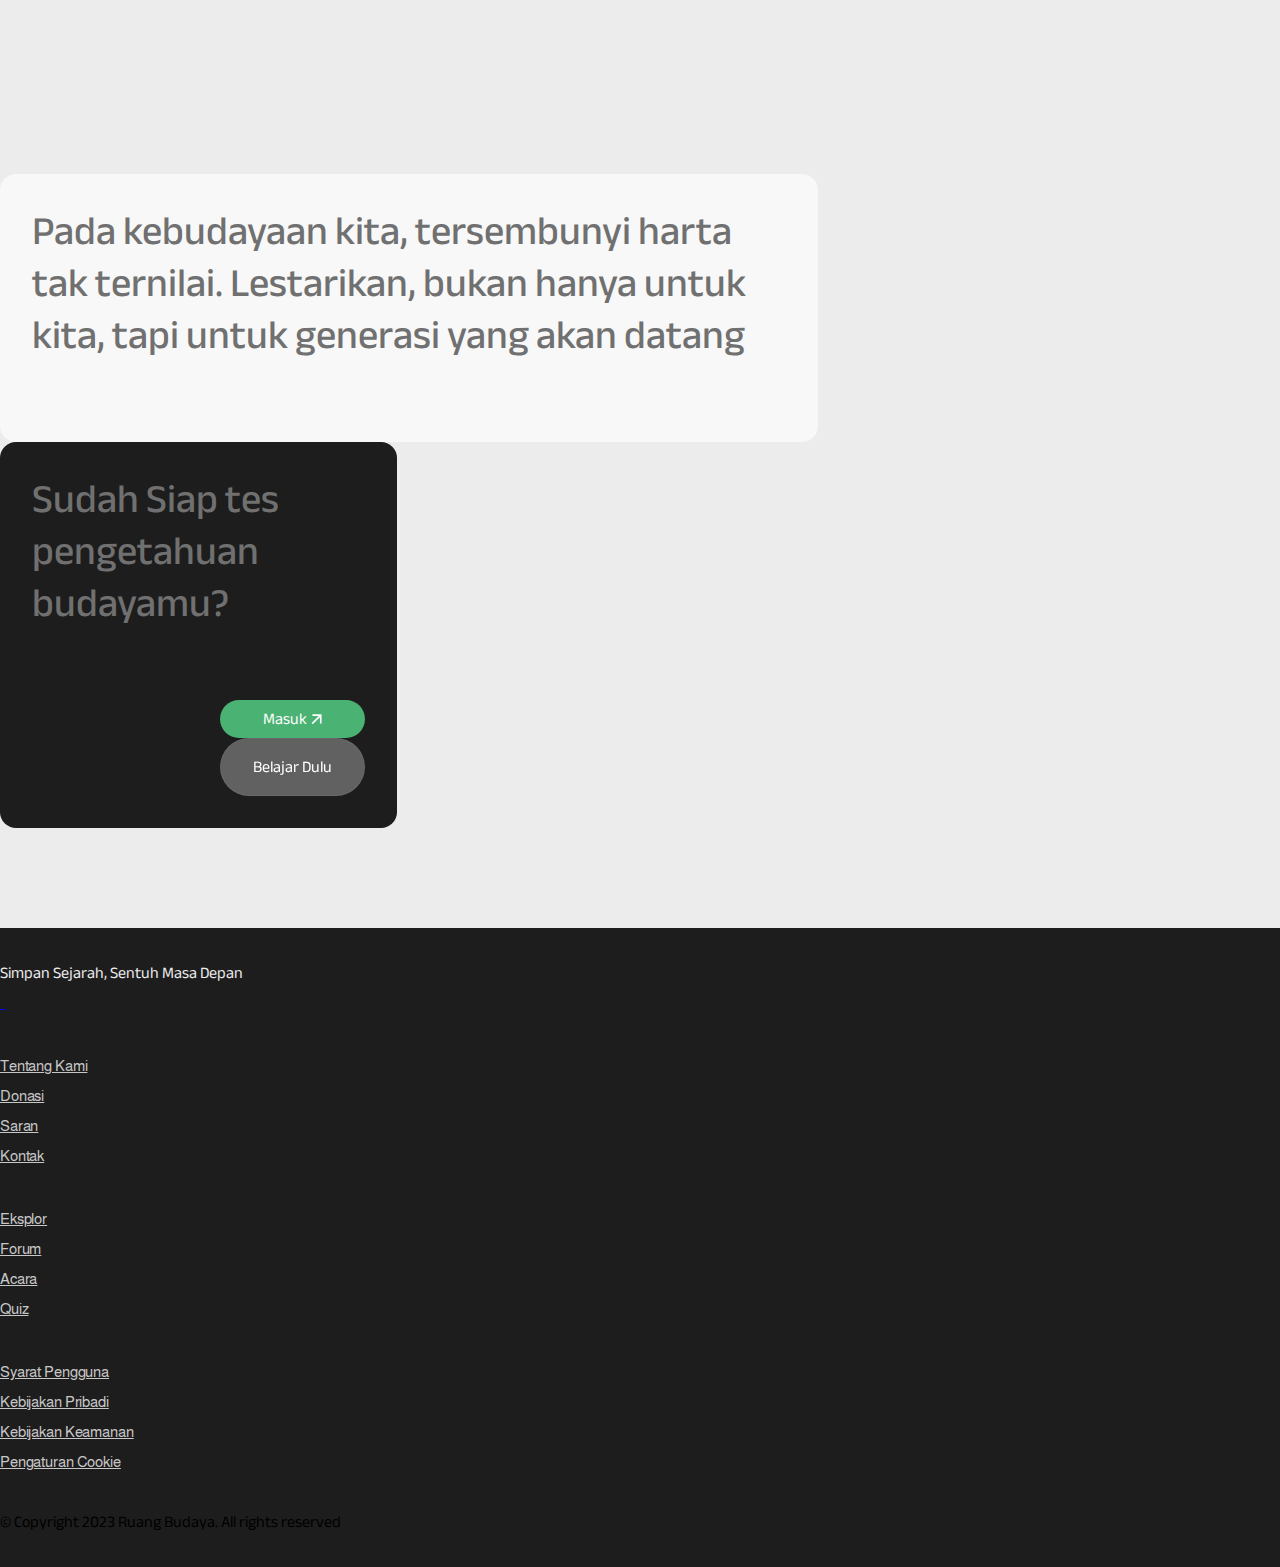
==== commit dcff8ff7: "up eksplor dan detail-eksplor" ====
--- a/index.html
+++ b/index.html
@@ -4,7 +4,8 @@
 <head>
     <meta charset="UTF-8">
     <meta name="viewport" content="width=device-width, initial-scale=1.0">
-    <title>Lomba Polines</title>
+    <title>RuangBudaya</title>
+    <link rel="icon" href="assets/img/fav-icon.png" type="image/x-icon">
 
     <link href="https://cdn.jsdelivr.net/npm/bootstrap@5.0.2/dist/css/bootstrap.min.css" rel="stylesheet"
         integrity="sha384-EVSTQN3/azprG1Anm3QDgpJLIm9Nao0Yz1ztcQTwFspd3yD65VohhpuuCOmLASjC" crossorigin="anonymous">
@@ -12,10 +13,11 @@
     <link rel="preconnect" href="https://fonts.gstatic.com" crossorigin>
     <link href="https://fonts.googleapis.com/css2?family=Almarai&family=Anek+Bangla&display=swap" rel="stylesheet">
     <link rel="stylesheet" href="assets/css/style.css">
+    <link rel="stylesheet" href="assets/css/owl.carousel.min.css">
 </head>
 
 <body>
-    <nav class="navbar navbar-expand-lg navbar-light bg-light">
+    <nav class="navbar navbar-expand-lg navbar-light fixed-top">
         <div class="container-fluid">
             <a class="navbar-brand" href="#">
                 <img src="assets/img/logo.png" alt="">
@@ -31,7 +33,7 @@
                         <a class="nav-link active" aria-current="page" href="#">Beranda</a>
                     </li>
                     <li class="nav-item me-5">
-                        <a class="nav-link" href="#">Eksplor</a>
+                        <a class="nav-link" href="eksplor.html">Eksplor</a>
                     </li>
                     <li class="nav-item me-5">
                         <a class="nav-link" href="#">Forum</a>
@@ -101,22 +103,6 @@
         </div>
     </section>
 
-    <!-- <div class="container">
-        <div class="row mt-2">
-            <div class="col-md-3">
-                <div class="row">
-                    <div class="col-md-2">
-                        <h5 class="card-rank"><img src="assets/img/warisan-icon.png" alt=""></h5>
-                    </div>
-                    <div class="col-md-4">
-                        <p class="card-point">17e2e</p>
-                        <p>scac</p>
-                    </div>
-                </div>
-            </div>
-        </div>
-    </div> -->
-
     <section id="quotes">
         <div class="container">
             <div class="row">
@@ -150,7 +136,7 @@
                     <div class="row">
                         <div class="col-md-3 kotak me-3">
                             <img src="assets/img/icon-keindahan.png" alt="">
-                            <h5 class="mt-5">Permainan Tradisional</h5>
+                            <h5 class="mt-5 mb-4">Permainan Tradisional</h5>
                             <p>Pelajari lebih <svg xmlns="http://www.w3.org/2000/svg" width="19" height="18"
                                     viewBox="0 0 19 18" fill="none">
                                     <path
@@ -162,7 +148,7 @@
 
                         <div class="col-md-3 kotak me-3">
                             <img src="assets/img/icon-keindahan.png" alt="">
-                            <h5 class="mt-5">Peninggalan</h5>
+                            <h5 class="mt-5">Peninggalan Budaya</h5>
                             <p>Pelajari lebih <svg xmlns="http://www.w3.org/2000/svg" width="19" height="18"
                                     viewBox="0 0 19 18" fill="none">
                                     <path
@@ -186,160 +172,358 @@
                     </div>
                 </div>
 
+                <div class="col-md-6 keindahan2">
+                    <div class="row owl-carousel">
+                        <div class="col">
+                            <div class="position-relative">
+                                <img src="assets/img/keindahan1.png" alt="Gambar 1" class="img-fluid col-keindahan">
+                                <div class="text-over-image">
+                                    <h6>Egrang</h6>
+                                    <p>Jawa Barat</p>
+                                    <div class="card-tags text-center">
+                                        Permainan
+                                    </div>
+                                </div>
+                            </div>
+                        </div>
+
+                        <div class="col">
+                            <div class="position-relative">
+                                <img src="assets/img/keindahan2.png" alt="Gambar 1" class="img-fluid col-keindahan">
+                                <div class="text-over-image">
+                                    <h6>Prambanan</h6>
+                                    <p>D I Yogyakarta</p>
+                                    <div class="card-tags text-center">
+                                        Peninggalan
+                                    </div>
+                                </div>
+                            </div>
+                        </div>
+                    </div>
+                </div>
+            </div>
+        </div>
+    </section>
+
+    <section id="forum-home">
+        <div class="container">
+            <div class="row">
+                <div class="col-md-7">
+                    <h3>Berbagi Cerita, Memahami Perbedaan, Menciptakan Persatuan</h3>
+                </div>
+                <div class="col-md-5">
+                    <div class="title2 text-end">
+                        Forum Kebudayaan untuk berbagi ragam budaya dari Sabang hingga Merauke
+                    </div>
+                </div>
+            </div>
+
+            <div class="row">
+                <div class="col-md-5 forum-col">
+                    <div class="d-flex me-3">
+                        <div class=""><img src="assets/img/asep.png" alt=""></div>
+                        <div class="ms-3"><span class="fw-bold">Asep Dadang</span> <br> <span class="body-light">2 hari
+                                yang
+                                lalu</span></div>
+                    </div>
+                    <div class="title1">
+                        Indahnya candi di Indonesia !
+                    </div>
+                    <div>Saya ingin membagikan beberapa momen saya</div>
+                    <img src="assets/img/candi.png" alt="" class="img-fluid">
+                    <div class="d-flex align-items-center gap-3">
+                        <svg xmlns="http://www.w3.org/2000/svg" width="25" height="24" viewBox="0 0 25 24" fill="none">
+                            <path
+                                d="M22.8337 12.1333C22.8337 10.7333 21.7004 9.99999 20.1671 9.99999H15.7004C16.0338 8.79999 16.1671 7.66666 16.1671 6.66666C16.1671 2.8 15.1004 2 14.1671 2C13.5671 2 13.1004 2.06667 12.5004 2.4C12.3004 2.53333 12.2338 2.66667 12.1671 2.86667L11.5004 6.46666C10.7671 8.33333 8.96709 9.99999 7.50043 11.1333V20.6667C8.03376 20.6667 8.56709 20.9333 9.23376 21.2667C9.96709 21.6 10.7004 22 11.5004 22H17.8338C19.1671 22 20.1671 20.9333 20.1671 20C20.1671 19.8 20.1671 19.6667 20.1004 19.5333C20.9004 19.2 21.5004 18.5333 21.5004 17.6667C21.5004 17.2667 21.4338 16.9333 21.3004 16.6C21.8337 16.2667 22.3004 15.6667 22.3004 15C22.3004 14.6 22.1004 14.2 21.9004 13.8667C22.4337 13.4667 22.8337 12.8 22.8337 12.1333ZM21.4338 12.1333C21.4338 13 20.5671 13.0667 20.4338 13.4667C20.3004 13.9333 20.9671 14.0667 20.9671 14.8667C20.9671 15.6667 19.9671 15.6667 19.8338 16.1333C19.7004 16.6667 20.1671 16.8 20.1671 17.6V17.7333C20.0338 18.4 19.0338 18.4667 18.8338 18.7333C18.6338 19.0667 18.8338 19.2 18.8338 19.9333C18.8338 20.3333 18.3671 20.6 17.8338 20.6H11.5004C10.9671 20.6 10.4338 20.3333 9.76709 20C9.23376 19.7333 8.70043 19.4667 8.16709 19.3333V12.3333C9.83376 11.0667 11.9671 9.19999 12.7671 6.86666V6.73333L13.3671 3.4C13.6338 3.33333 13.8338 3.33333 14.1671 3.33333C14.3004 3.33333 14.8338 4.13333 14.8338 6.66666C14.8338 7.66666 14.6338 8.73333 14.3004 9.99999H14.1671C13.7671 9.99999 13.5004 10.2667 13.5004 10.6667C13.5004 11.0667 13.7671 11.3333 14.1671 11.3333H20.1671C20.8337 11.3333 21.4338 11.6667 21.4338 12.1333Z"
+                                fill="#707070" />
+                            <path
+                                d="M6.83333 22H2.83333C2.1 22 1.5 21.4 1.5 20.6667V11.3333C1.5 10.6 2.1 10 2.83333 10H6.83333C7.56666 10 8.16666 10.6 8.16666 11.3333V20.6667C8.16666 21.4 7.56666 22 6.83333 22ZM2.83333 11.3333V20.6667H6.83333V11.3333H2.83333Z"
+                                fill="#707070" />
+                        </svg>
+                        1,234
+
+                        <svg xmlns="http://www.w3.org/2000/svg" width="25" height="24" viewBox="0 0 25 24" fill="none">
+                            <path
+                                d="M3.5 4.57515C3.5 3.70567 4.20567 3 5.07515 3H20.8267C21.6961 3 22.4018 3.70567 22.4018 4.57515V15.8262C22.4018 16.244 22.2359 16.6446 21.9405 16.94C21.6451 17.2354 21.2444 17.4014 20.8267 17.4014H12.1048L8.88882 20.6174C8.70524 20.8003 8.47164 20.9247 8.21746 20.975C7.96327 21.0253 7.69988 20.9993 7.46048 20.9001C7.22108 20.801 7.01639 20.6332 6.87221 20.4179C6.72803 20.2026 6.65082 19.9494 6.6503 19.6903V17.4014H5.07515C4.65739 17.4014 4.25675 17.2354 3.96135 16.94C3.66595 16.6446 3.5 16.244 3.5 15.8262V4.57515ZM5.07515 4.35013C5.01547 4.35013 4.95824 4.37384 4.91604 4.41604C4.87384 4.45824 4.85013 4.51547 4.85013 4.57515V15.8262C4.85013 15.9504 4.95094 16.0512 5.07515 16.0512H7.32537C7.5044 16.0512 7.67611 16.1224 7.80271 16.249C7.92931 16.3756 8.00043 16.5473 8.00043 16.7263V19.5976L11.3488 16.2493C11.4113 16.1865 11.4857 16.1367 11.5676 16.1028C11.6494 16.0688 11.7372 16.0513 11.8258 16.0512H20.8267C20.8863 16.0512 20.9436 16.0275 20.9858 15.9853C21.028 15.9431 21.0517 15.8859 21.0517 15.8262V4.57515C21.0517 4.51547 21.028 4.45824 20.9858 4.41604C20.9436 4.37384 20.8863 4.35013 20.8267 4.35013H5.07515Z"
+                                fill="#707070" />
+                        </svg>
+                        24
+                        <svg xmlns="http://www.w3.org/2000/svg" width="25" height="24" viewBox="0 0 25 24" fill="none">
+                            <path
+                                d="M18.5 22C17.6667 22 16.9583 21.7083 16.375 21.125C15.7917 20.5417 15.5 19.8333 15.5 19C15.5 18.8833 15.5083 18.7623 15.525 18.637C15.5417 18.5117 15.5667 18.3993 15.6 18.3L8.55 14.2C8.26667 14.45 7.95 14.646 7.6 14.788C7.25 14.93 6.88333 15.0007 6.5 15C5.66667 15 4.95833 14.7083 4.375 14.125C3.79167 13.5417 3.5 12.8333 3.5 12C3.5 11.1667 3.79167 10.4583 4.375 9.875C4.95833 9.29167 5.66667 9 6.5 9C6.88333 9 7.25 9.071 7.6 9.213C7.95 9.355 8.26667 9.55067 8.55 9.8L15.6 5.7C15.5667 5.6 15.5417 5.48767 15.525 5.363C15.5083 5.23833 15.5 5.11733 15.5 5C15.5 4.16667 15.7917 3.45833 16.375 2.875C16.9583 2.29167 17.6667 2 18.5 2C19.3333 2 20.0417 2.29167 20.625 2.875C21.2083 3.45833 21.5 4.16667 21.5 5C21.5 5.83333 21.2083 6.54167 20.625 7.125C20.0417 7.70833 19.3333 8 18.5 8C18.1167 8 17.75 7.92933 17.4 7.788C17.05 7.64667 16.7333 7.45067 16.45 7.2L9.4 11.3C9.43333 11.4 9.45833 11.5127 9.475 11.638C9.49167 11.7633 9.5 11.884 9.5 12C9.5 12.1167 9.49167 12.2377 9.475 12.363C9.45833 12.4883 9.43333 12.6007 9.4 12.7L16.45 16.8C16.7333 16.55 17.05 16.3543 17.4 16.213C17.75 16.0717 18.1167 16.0007 18.5 16C19.3333 16 20.0417 16.2917 20.625 16.875C21.2083 17.4583 21.5 18.1667 21.5 19C21.5 19.8333 21.2083 20.5417 20.625 21.125C20.0417 21.7083 19.3333 22 18.5 22ZM18.5 6C18.7833 6 19.021 5.904 19.213 5.712C19.405 5.52 19.5007 5.28267 19.5 5C19.5 4.71667 19.404 4.47933 19.212 4.288C19.02 4.09667 18.7827 4.00067 18.5 4C18.2167 4 17.9793 4.096 17.788 4.288C17.5967 4.48 17.5007 4.71733 17.5 5C17.5 5.28333 17.596 5.521 17.788 5.713C17.98 5.905 18.2173 6.00067 18.5 6ZM6.5 13C6.78333 13 7.021 12.904 7.213 12.712C7.405 12.52 7.50067 12.2827 7.5 12C7.5 11.7167 7.404 11.4793 7.212 11.288C7.02 11.0967 6.78267 11.0007 6.5 11C6.21667 11 5.97933 11.096 5.788 11.288C5.59667 11.48 5.50067 11.7173 5.5 12C5.5 12.2833 5.596 12.521 5.788 12.713C5.98 12.905 6.21733 13.0007 6.5 13ZM18.5 20C18.7833 20 19.021 19.904 19.213 19.712C19.405 19.52 19.5007 19.2827 19.5 19C19.5 18.7167 19.404 18.4793 19.212 18.288C19.02 18.0967 18.7827 18.0007 18.5 18C18.2167 18 17.9793 18.096 17.788 18.288C17.5967 18.48 17.5007 18.7173 17.5 19C17.5 19.2833 17.596 19.521 17.788 19.713C17.98 19.905 18.2173 20.0007 18.5 20Z"
+                                fill="#707070" />
+                        </svg>
+                    </div>
+                </div>
+
+                <div class="col-md-6 forum-col">
+                    <img src="assets/img/bg-col-kanan.png" alt="" class="img-fluid">
+                    <div class="d-flex me-3">
+                        <div class=""><img src="assets/img/asep.png" alt=""></div>
+                        <div class="ms-3">
+                            <span class="fw-bold">Asep Dadang</span> <br> <span class="body-light">
+                                2 hari yang lalu
+                            </span>
+                        </div>
+                    </div>
+                    <div class="title1">
+                        Bagaimana filosofi kebudayaan Jogja dalam kehidupan ?
+                    </div>
+                    <div class="body-light">
+                        Dari adat dan tradisi hingga arsitektur megah Nusantara, setiap subtitik kebudayaan memperkaya
+                        kisah luhur Indonesia dengan keindahan dan kearifan... Selengkapnya
+                    </div>
+                    <div class="d-flex align-items-center gap-3">
+                        <svg xmlns="http://www.w3.org/2000/svg" width="25" height="24" viewBox="0 0 25 24" fill="none">
+                            <path
+                                d="M22.8337 12.1333C22.8337 10.7333 21.7004 9.99999 20.1671 9.99999H15.7004C16.0338 8.79999 16.1671 7.66666 16.1671 6.66666C16.1671 2.8 15.1004 2 14.1671 2C13.5671 2 13.1004 2.06667 12.5004 2.4C12.3004 2.53333 12.2338 2.66667 12.1671 2.86667L11.5004 6.46666C10.7671 8.33333 8.96709 9.99999 7.50043 11.1333V20.6667C8.03376 20.6667 8.56709 20.9333 9.23376 21.2667C9.96709 21.6 10.7004 22 11.5004 22H17.8338C19.1671 22 20.1671 20.9333 20.1671 20C20.1671 19.8 20.1671 19.6667 20.1004 19.5333C20.9004 19.2 21.5004 18.5333 21.5004 17.6667C21.5004 17.2667 21.4338 16.9333 21.3004 16.6C21.8337 16.2667 22.3004 15.6667 22.3004 15C22.3004 14.6 22.1004 14.2 21.9004 13.8667C22.4337 13.4667 22.8337 12.8 22.8337 12.1333ZM21.4338 12.1333C21.4338 13 20.5671 13.0667 20.4338 13.4667C20.3004 13.9333 20.9671 14.0667 20.9671 14.8667C20.9671 15.6667 19.9671 15.6667 19.8338 16.1333C19.7004 16.6667 20.1671 16.8 20.1671 17.6V17.7333C20.0338 18.4 19.0338 18.4667 18.8338 18.7333C18.6338 19.0667 18.8338 19.2 18.8338 19.9333C18.8338 20.3333 18.3671 20.6 17.8338 20.6H11.5004C10.9671 20.6 10.4338 20.3333 9.76709 20C9.23376 19.7333 8.70043 19.4667 8.16709 19.3333V12.3333C9.83376 11.0667 11.9671 9.19999 12.7671 6.86666V6.73333L13.3671 3.4C13.6338 3.33333 13.8338 3.33333 14.1671 3.33333C14.3004 3.33333 14.8338 4.13333 14.8338 6.66666C14.8338 7.66666 14.6338 8.73333 14.3004 9.99999H14.1671C13.7671 9.99999 13.5004 10.2667 13.5004 10.6667C13.5004 11.0667 13.7671 11.3333 14.1671 11.3333H20.1671C20.8337 11.3333 21.4338 11.6667 21.4338 12.1333Z"
+                                fill="#707070" />
+                            <path
+                                d="M6.83333 22H2.83333C2.1 22 1.5 21.4 1.5 20.6667V11.3333C1.5 10.6 2.1 10 2.83333 10H6.83333C7.56666 10 8.16666 10.6 8.16666 11.3333V20.6667C8.16666 21.4 7.56666 22 6.83333 22ZM2.83333 11.3333V20.6667H6.83333V11.3333H2.83333Z"
+                                fill="#707070" />
+                        </svg>
+                        1,234
+
+                        <svg xmlns="http://www.w3.org/2000/svg" width="25" height="24" viewBox="0 0 25 24" fill="none">
+                            <path
+                                d="M3.5 4.57515C3.5 3.70567 4.20567 3 5.07515 3H20.8267C21.6961 3 22.4018 3.70567 22.4018 4.57515V15.8262C22.4018 16.244 22.2359 16.6446 21.9405 16.94C21.6451 17.2354 21.2444 17.4014 20.8267 17.4014H12.1048L8.88882 20.6174C8.70524 20.8003 8.47164 20.9247 8.21746 20.975C7.96327 21.0253 7.69988 20.9993 7.46048 20.9001C7.22108 20.801 7.01639 20.6332 6.87221 20.4179C6.72803 20.2026 6.65082 19.9494 6.6503 19.6903V17.4014H5.07515C4.65739 17.4014 4.25675 17.2354 3.96135 16.94C3.66595 16.6446 3.5 16.244 3.5 15.8262V4.57515ZM5.07515 4.35013C5.01547 4.35013 4.95824 4.37384 4.91604 4.41604C4.87384 4.45824 4.85013 4.51547 4.85013 4.57515V15.8262C4.85013 15.9504 4.95094 16.0512 5.07515 16.0512H7.32537C7.5044 16.0512 7.67611 16.1224 7.80271 16.249C7.92931 16.3756 8.00043 16.5473 8.00043 16.7263V19.5976L11.3488 16.2493C11.4113 16.1865 11.4857 16.1367 11.5676 16.1028C11.6494 16.0688 11.7372 16.0513 11.8258 16.0512H20.8267C20.8863 16.0512 20.9436 16.0275 20.9858 15.9853C21.028 15.9431 21.0517 15.8859 21.0517 15.8262V4.57515C21.0517 4.51547 21.028 4.45824 20.9858 4.41604C20.9436 4.37384 20.8863 4.35013 20.8267 4.35013H5.07515Z"
+                                fill="#707070" />
+                        </svg>
+                        24
+                        <svg xmlns="http://www.w3.org/2000/svg" width="25" height="24" viewBox="0 0 25 24" fill="none">
+                            <path
+                                d="M18.5 22C17.6667 22 16.9583 21.7083 16.375 21.125C15.7917 20.5417 15.5 19.8333 15.5 19C15.5 18.8833 15.5083 18.7623 15.525 18.637C15.5417 18.5117 15.5667 18.3993 15.6 18.3L8.55 14.2C8.26667 14.45 7.95 14.646 7.6 14.788C7.25 14.93 6.88333 15.0007 6.5 15C5.66667 15 4.95833 14.7083 4.375 14.125C3.79167 13.5417 3.5 12.8333 3.5 12C3.5 11.1667 3.79167 10.4583 4.375 9.875C4.95833 9.29167 5.66667 9 6.5 9C6.88333 9 7.25 9.071 7.6 9.213C7.95 9.355 8.26667 9.55067 8.55 9.8L15.6 5.7C15.5667 5.6 15.5417 5.48767 15.525 5.363C15.5083 5.23833 15.5 5.11733 15.5 5C15.5 4.16667 15.7917 3.45833 16.375 2.875C16.9583 2.29167 17.6667 2 18.5 2C19.3333 2 20.0417 2.29167 20.625 2.875C21.2083 3.45833 21.5 4.16667 21.5 5C21.5 5.83333 21.2083 6.54167 20.625 7.125C20.0417 7.70833 19.3333 8 18.5 8C18.1167 8 17.75 7.92933 17.4 7.788C17.05 7.64667 16.7333 7.45067 16.45 7.2L9.4 11.3C9.43333 11.4 9.45833 11.5127 9.475 11.638C9.49167 11.7633 9.5 11.884 9.5 12C9.5 12.1167 9.49167 12.2377 9.475 12.363C9.45833 12.4883 9.43333 12.6007 9.4 12.7L16.45 16.8C16.7333 16.55 17.05 16.3543 17.4 16.213C17.75 16.0717 18.1167 16.0007 18.5 16C19.3333 16 20.0417 16.2917 20.625 16.875C21.2083 17.4583 21.5 18.1667 21.5 19C21.5 19.8333 21.2083 20.5417 20.625 21.125C20.0417 21.7083 19.3333 22 18.5 22ZM18.5 6C18.7833 6 19.021 5.904 19.213 5.712C19.405 5.52 19.5007 5.28267 19.5 5C19.5 4.71667 19.404 4.47933 19.212 4.288C19.02 4.09667 18.7827 4.00067 18.5 4C18.2167 4 17.9793 4.096 17.788 4.288C17.5967 4.48 17.5007 4.71733 17.5 5C17.5 5.28333 17.596 5.521 17.788 5.713C17.98 5.905 18.2173 6.00067 18.5 6ZM6.5 13C6.78333 13 7.021 12.904 7.213 12.712C7.405 12.52 7.50067 12.2827 7.5 12C7.5 11.7167 7.404 11.4793 7.212 11.288C7.02 11.0967 6.78267 11.0007 6.5 11C6.21667 11 5.97933 11.096 5.788 11.288C5.59667 11.48 5.50067 11.7173 5.5 12C5.5 12.2833 5.596 12.521 5.788 12.713C5.98 12.905 6.21733 13.0007 6.5 13ZM18.5 20C18.7833 20 19.021 19.904 19.213 19.712C19.405 19.52 19.5007 19.2827 19.5 19C19.5 18.7167 19.404 18.4793 19.212 18.288C19.02 18.0967 18.7827 18.0007 18.5 18C18.2167 18 17.9793 18.096 17.788 18.288C17.5967 18.48 17.5007 18.7173 17.5 19C17.5 19.2833 17.596 19.521 17.788 19.713C17.98 19.905 18.2173 20.0007 18.5 20Z"
+                                fill="#707070" />
+                        </svg>
+                    </div>
+                </div>
+            </div>
+        </div>
+    </section>
+
+    <section id="kebudayaan-home">
+        <div class="container">
+            <div class="row">
                 <div class="col-md-6">
-                    <div class="row">
-                        <div class="col-sm-6">
-                            <div class="card-keindahan">
-                                <h6 class="card-title">Egrang</h6>
-                                <p class="card-text">
-                                    <svg xmlns="http://www.w3.org/2000/svg" width="18" height="18" viewBox="0 0 19 19"
-                                        fill="none">
-                                        <path
-                                            d="M9.92 16.115C9.79742 16.2025 9.65059 16.2495 9.5 16.2495C9.34941 16.2495 9.20258 16.2025 9.08 16.115C5.45825 13.5335 1.6145 8.2235 5.50025 4.3865C6.56664 3.33659 8.0035 2.7487 9.5 2.75C11 2.75 12.4392 3.33875 13.4997 4.38575C17.3855 8.22275 13.5417 13.532 9.92 16.115Z"
-                                            stroke="white" stroke-width="1.5" stroke-linecap="round"
-                                            stroke-linejoin="round" />
-                                        <path
-                                            d="M9.5 9.5C9.89782 9.5 10.2794 9.34196 10.5607 9.06066C10.842 8.77936 11 8.39782 11 8C11 7.60218 10.842 7.22064 10.5607 6.93934C10.2794 6.65804 9.89782 6.5 9.5 6.5C9.10218 6.5 8.72064 6.65804 8.43934 6.93934C8.15804 7.22064 8 7.60218 8 8C8 8.39782 8.15804 8.77936 8.43934 9.06066C8.72064 9.34196 9.10218 9.5 9.5 9.5Z"
-                                            stroke="white" stroke-width="1.5" stroke-linecap="round"
-                                            stroke-linejoin="round" />
-                                    </svg>
-                                    Jawa Barat
-                                </p>
-                                <button class="card-tags text-center">
-                                    Permainan
-                                </button>
-                            </div>
-                        </div>
-
-                        <div class="col-sm-6">
-                            <div class="card-keindahan">
-                                <h6 class="card-title">Egrang</h6>
-                                <p class="card-text"><svg xmlns="http://www.w3.org/2000/svg" width="18" height="18"
-                                        viewBox="0 0 19 19" fill="none">
-                                        <path
-                                            d="M9.92 16.115C9.79742 16.2025 9.65059 16.2495 9.5 16.2495C9.34941 16.2495 9.20258 16.2025 9.08 16.115C5.45825 13.5335 1.6145 8.2235 5.50025 4.3865C6.56664 3.33659 8.0035 2.7487 9.5 2.75C11 2.75 12.4392 3.33875 13.4997 4.38575C17.3855 8.22275 13.5417 13.532 9.92 16.115Z"
-                                            stroke="white" stroke-width="1.5" stroke-linecap="round"
-                                            stroke-linejoin="round" />
-                                        <path
-                                            d="M9.5 9.5C9.89782 9.5 10.2794 9.34196 10.5607 9.06066C10.842 8.77936 11 8.39782 11 8C11 7.60218 10.842 7.22064 10.5607 6.93934C10.2794 6.65804 9.89782 6.5 9.5 6.5C9.10218 6.5 8.72064 6.65804 8.43934 6.93934C8.15804 7.22064 8 7.60218 8 8C8 8.39782 8.15804 8.77936 8.43934 9.06066C8.72064 9.34196 9.10218 9.5 9.5 9.5Z"
-                                            stroke="white" stroke-width="1.5" stroke-linecap="round"
-                                            stroke-linejoin="round" />
-                                    </svg>Jawa Barat</p>
-                            </div>
-                        </div>
-                    </div>
-                </div>
-            </div>
-        </div>
-    </section>
-
-    <section id="keindahan">
-        <div class="container">
-            <div class="row">
-                <div class="col-md-6">
-                    <div class="title2">Eksplor keindahan kebudayaan kita yang memberi warna pada kebhinekaan <svg
-                            xmlns="http://www.w3.org/2000/svg" width="18" height="18" viewBox="0 0 18 18" fill="none">
+                    <h3>Mari Menyemarakkan Keanekaragaman Kebudayaan </h3>
+                    <div class="title2">Jelajahi Kebudayaan melalui Ragam Acara: Lomba, Pagelaran, Pameran, dan Festival
+                        <svg xmlns="http://www.w3.org/2000/svg" width="18" height="18" viewBox="0 0 18 18" fill="none">
                             <path
                                 d="M9.82006 14.3676C9.77996 14.3276 9.74815 14.28 9.72645 14.2277C9.70475 14.1753 9.69358 14.1192 9.69358 14.0625C9.69358 14.0059 9.70475 13.9497 9.72645 13.8974C9.74815 13.845 9.77996 13.7975 9.82006 13.7574M9.82006 14.3676L14.3583 9.43128H14.1462M9.82006 14.3676C9.86008 14.4077 9.9076 14.4395 9.95991 14.4611C10.0123 14.4828 10.0684 14.494 10.125 14.494C10.1817 14.494 10.2378 14.4828 10.2902 14.4611C10.3425 14.4394 10.3901 14.4077 10.4301 14.3676C10.4301 14.3676 10.4301 14.3675 10.4302 14.3675L15.4925 9.30514L9.92606 14.2615L9.81994 14.3675C9.81998 14.3676 9.82002 14.3676 9.82006 14.3676ZM9.82006 13.7574L9.92606 13.8636L9.82 13.7575L9.82006 13.7574ZM9.82006 13.7574L14.1462 9.43128M14.1462 9.43128L14.2962 9.28128L2.81255 9.28128C2.73796 9.28128 2.66642 9.25165 2.61368 9.19891C2.56093 9.14616 2.5313 9.07463 2.5313 9.00003C2.5313 8.92544 2.56093 8.8539 2.61368 8.80116C2.66642 8.74842 2.73796 8.71878 2.81255 8.71878L14.2962 8.71878L14.1462 8.56878M14.1462 9.43128L2.81255 9.43128C2.69818 9.43128 2.58848 9.38585 2.50761 9.30497C2.42673 9.2241 2.3813 9.11441 2.3813 9.00003C2.3813 8.88566 2.42673 8.77597 2.50761 8.69509C2.58848 8.61422 2.69818 8.56878 2.81255 8.56878L14.1462 8.56878M14.1462 8.56878H14.3583L15.4926 9.30509C15.5327 9.26505 15.5645 9.2175 15.5861 9.16518C15.6078 9.11282 15.619 9.05671 15.619 9.00003C15.619 8.94336 15.6078 8.88724 15.5861 8.83489C15.5645 8.78256 15.5327 8.73502 15.4926 8.69498C15.4926 8.69496 15.4926 8.69494 15.4925 8.69493L10.4301 3.63248L10.3245 3.73806L10.4301 3.63248C10.39 3.59242 10.3425 3.56065 10.2901 3.53897C10.2378 3.51729 10.1817 3.50613 10.125 3.50613C10.0684 3.50613 10.0123 3.51729 9.95996 3.53897C9.90762 3.56065 9.86006 3.59242 9.82 3.63248C9.77994 3.67254 9.74816 3.7201 9.72648 3.77244C9.7048 3.82478 9.69364 3.88088 9.69364 3.93753C9.69364 3.99419 9.7048 4.05029 9.72648 4.10263C9.74816 4.15497 9.77994 4.20252 9.82 4.24258L14.1462 8.56878Z"
                                 fill="black" stroke="black" stroke-width="0.3" />
-                        </svg></div>
-                    <h3>Menjelajahi Keindahan dan Kekayaan Warisan </h3>
+                        </svg>
+                    </div>
+                </div>
+            </div>
+
+            <div class="row mt-5 owl-carousel">
+                <div class="col">
+                    <div class="position-relative">
+                        <img src="assets/img/kebudayaan/1.png" alt="" class="img-fluid">
+                        <div class="text-over-image">
+                            <h6>Festival Budaya Nusantara</h6>
+                            <p class="text-regular">
+                                <svg xmlns="http://www.w3.org/2000/svg" width="18" height="19" viewBox="0 0 18 19"
+                                    fill="none">
+                                    <path
+                                        d="M6.25 10.8C6.06583 10.8 5.91135 10.7376 5.78655 10.6128C5.66175 10.488 5.59957 10.3337 5.6 10.15C5.6 9.96583 5.6624 9.81135 5.7872 9.68655C5.912 9.56175 6.06627 9.49957 6.25 9.5C6.43417 9.5 6.58865 9.5624 6.71345 9.6872C6.83825 9.812 6.90043 9.96627 6.9 10.15C6.9 10.3342 6.8376 10.4886 6.7128 10.6134C6.588 10.7382 6.43373 10.8004 6.25 10.8ZM8.85 10.8C8.66583 10.8 8.51135 10.7376 8.38655 10.6128C8.26175 10.488 8.19957 10.3337 8.2 10.15C8.2 9.96583 8.2624 9.81135 8.3872 9.68655C8.512 9.56175 8.66627 9.49957 8.85 9.5C9.03417 9.5 9.18865 9.5624 9.31345 9.6872C9.43825 9.812 9.50043 9.96627 9.5 10.15C9.5 10.3342 9.4376 10.4886 9.3128 10.6134C9.188 10.7382 9.03373 10.8004 8.85 10.8ZM11.45 10.8C11.2658 10.8 11.1114 10.7376 10.9866 10.6128C10.8618 10.488 10.7996 10.3337 10.8 10.15C10.8 9.96583 10.8624 9.81135 10.9872 9.68655C11.112 9.56175 11.2663 9.49957 11.45 9.5C11.6342 9.5 11.7887 9.5624 11.9135 9.6872C12.0383 9.812 12.1004 9.96627 12.1 10.15C12.1 10.3342 12.0376 10.4886 11.9128 10.6134C11.788 10.7382 11.6337 10.8004 11.45 10.8ZM4.3 16C3.9425 16 3.63635 15.8726 3.38155 15.6178C3.12675 15.363 2.99957 15.0571 3 14.7V5.6C3 5.2425 3.1274 4.93635 3.3822 4.68155C3.637 4.42675 3.94293 4.29957 4.3 4.3H4.95V3H6.25V4.3H11.45V3H12.75V4.3H13.4C13.7575 4.3 14.0637 4.4274 14.3185 4.6822C14.5733 4.937 14.7004 5.24293 14.7 5.6V14.7C14.7 15.0575 14.5726 15.3636 14.3178 15.6184C14.063 15.8732 13.7571 16.0004 13.4 16H4.3ZM4.3 14.7H13.4V8.2H4.3V14.7Z"
+                                        fill="white" />
+                                </svg>5 Desember 2023
+                            </p>
+                            <p class="text-regular">
+                                <svg xmlns="http://www.w3.org/2000/svg" width="18" height="19" viewBox="0 0 18 19"
+                                    fill="none">
+                                    <path
+                                        d="M9.42002 16.115C9.29744 16.2025 9.15061 16.2495 9.00002 16.2495C8.84943 16.2495 8.70259 16.2025 8.58002 16.115C4.95827 13.5335 1.11452 8.2235 5.00027 4.3865C6.06666 3.33659 7.50352 2.7487 9.00002 2.75C10.5 2.75 11.9393 3.33875 12.9998 4.38575C16.8855 8.22275 13.0418 13.532 9.42002 16.115Z"
+                                        stroke="white" stroke-width="1.5" stroke-linecap="round"
+                                        stroke-linejoin="round" />
+                                    <path
+                                        d="M9 9.5C9.39782 9.5 9.77936 9.34196 10.0607 9.06066C10.342 8.77936 10.5 8.39782 10.5 8C10.5 7.60218 10.342 7.22064 10.0607 6.93934C9.77936 6.65804 9.39782 6.5 9 6.5C8.60218 6.5 8.22064 6.65804 7.93934 6.93934C7.65804 7.22064 7.5 7.60218 7.5 8C7.5 8.39782 7.65804 8.77936 7.93934 9.06066C8.22064 9.34196 8.60218 9.5 9 9.5Z"
+                                        stroke="white" stroke-width="1.5" stroke-linecap="round"
+                                        stroke-linejoin="round" />
+                                </svg>Bandung, Jawa Barat
+                            </p>
+                            <button class="card-tags text-center">
+                                Festival
+                            </button>
+                        </div>
+                    </div>
+                </div>
+
+                <div class="col">
+                    <div class="position-relative">
+                        <img src="assets/img/kebudayaan/2.png" alt="" class="img-fluid">
+                        <div class="text-over-image">
+                            <h6>Alek Pacu Jawi Nusantara</h6>
+                            <p class="text-regular">
+                                <svg xmlns="http://www.w3.org/2000/svg" width="18" height="19" viewBox="0 0 18 19"
+                                    fill="none">
+                                    <path
+                                        d="M6.25 10.8C6.06583 10.8 5.91135 10.7376 5.78655 10.6128C5.66175 10.488 5.59957 10.3337 5.6 10.15C5.6 9.96583 5.6624 9.81135 5.7872 9.68655C5.912 9.56175 6.06627 9.49957 6.25 9.5C6.43417 9.5 6.58865 9.5624 6.71345 9.6872C6.83825 9.812 6.90043 9.96627 6.9 10.15C6.9 10.3342 6.8376 10.4886 6.7128 10.6134C6.588 10.7382 6.43373 10.8004 6.25 10.8ZM8.85 10.8C8.66583 10.8 8.51135 10.7376 8.38655 10.6128C8.26175 10.488 8.19957 10.3337 8.2 10.15C8.2 9.96583 8.2624 9.81135 8.3872 9.68655C8.512 9.56175 8.66627 9.49957 8.85 9.5C9.03417 9.5 9.18865 9.5624 9.31345 9.6872C9.43825 9.812 9.50043 9.96627 9.5 10.15C9.5 10.3342 9.4376 10.4886 9.3128 10.6134C9.188 10.7382 9.03373 10.8004 8.85 10.8ZM11.45 10.8C11.2658 10.8 11.1114 10.7376 10.9866 10.6128C10.8618 10.488 10.7996 10.3337 10.8 10.15C10.8 9.96583 10.8624 9.81135 10.9872 9.68655C11.112 9.56175 11.2663 9.49957 11.45 9.5C11.6342 9.5 11.7887 9.5624 11.9135 9.6872C12.0383 9.812 12.1004 9.96627 12.1 10.15C12.1 10.3342 12.0376 10.4886 11.9128 10.6134C11.788 10.7382 11.6337 10.8004 11.45 10.8ZM4.3 16C3.9425 16 3.63635 15.8726 3.38155 15.6178C3.12675 15.363 2.99957 15.0571 3 14.7V5.6C3 5.2425 3.1274 4.93635 3.3822 4.68155C3.637 4.42675 3.94293 4.29957 4.3 4.3H4.95V3H6.25V4.3H11.45V3H12.75V4.3H13.4C13.7575 4.3 14.0637 4.4274 14.3185 4.6822C14.5733 4.937 14.7004 5.24293 14.7 5.6V14.7C14.7 15.0575 14.5726 15.3636 14.3178 15.6184C14.063 15.8732 13.7571 16.0004 13.4 16H4.3ZM4.3 14.7H13.4V8.2H4.3V14.7Z"
+                                        fill="white" />
+                                </svg>5 Desember 2023
+                            </p>
+                            <p class="text-regular">
+                                <svg xmlns="http://www.w3.org/2000/svg" width="18" height="19" viewBox="0 0 18 19"
+                                    fill="none">
+                                    <path
+                                        d="M9.42002 16.115C9.29744 16.2025 9.15061 16.2495 9.00002 16.2495C8.84943 16.2495 8.70259 16.2025 8.58002 16.115C4.95827 13.5335 1.11452 8.2235 5.00027 4.3865C6.06666 3.33659 7.50352 2.7487 9.00002 2.75C10.5 2.75 11.9393 3.33875 12.9998 4.38575C16.8855 8.22275 13.0418 13.532 9.42002 16.115Z"
+                                        stroke="white" stroke-width="1.5" stroke-linecap="round"
+                                        stroke-linejoin="round" />
+                                    <path
+                                        d="M9 9.5C9.39782 9.5 9.77936 9.34196 10.0607 9.06066C10.342 8.77936 10.5 8.39782 10.5 8C10.5 7.60218 10.342 7.22064 10.0607 6.93934C9.77936 6.65804 9.39782 6.5 9 6.5C8.60218 6.5 8.22064 6.65804 7.93934 6.93934C7.65804 7.22064 7.5 7.60218 7.5 8C7.5 8.39782 7.65804 8.77936 7.93934 9.06066C8.22064 9.34196 8.60218 9.5 9 9.5Z"
+                                        stroke="white" stroke-width="1.5" stroke-linecap="round"
+                                        stroke-linejoin="round" />
+                                </svg>Tanah Datar, Sumatera Barat
+                            </p>
+                            <button class="card-tags text-center">
+                                Olahraga
+                            </button>
+                        </div>
+                    </div>
+                </div>
+
+                <div class="col">
+                    <div class="position-relative">
+                        <img src="assets/img/kebudayaan/3.png" alt="" class="img-fluid">
+                        <div class="text-over-image">
+                            <h6>Festival Budaya Nusantara</h6>
+                            <p class="text-regular">
+                                <svg xmlns="http://www.w3.org/2000/svg" width="18" height="19" viewBox="0 0 18 19"
+                                    fill="none">
+                                    <path
+                                        d="M6.25 10.8C6.06583 10.8 5.91135 10.7376 5.78655 10.6128C5.66175 10.488 5.59957 10.3337 5.6 10.15C5.6 9.96583 5.6624 9.81135 5.7872 9.68655C5.912 9.56175 6.06627 9.49957 6.25 9.5C6.43417 9.5 6.58865 9.5624 6.71345 9.6872C6.83825 9.812 6.90043 9.96627 6.9 10.15C6.9 10.3342 6.8376 10.4886 6.7128 10.6134C6.588 10.7382 6.43373 10.8004 6.25 10.8ZM8.85 10.8C8.66583 10.8 8.51135 10.7376 8.38655 10.6128C8.26175 10.488 8.19957 10.3337 8.2 10.15C8.2 9.96583 8.2624 9.81135 8.3872 9.68655C8.512 9.56175 8.66627 9.49957 8.85 9.5C9.03417 9.5 9.18865 9.5624 9.31345 9.6872C9.43825 9.812 9.50043 9.96627 9.5 10.15C9.5 10.3342 9.4376 10.4886 9.3128 10.6134C9.188 10.7382 9.03373 10.8004 8.85 10.8ZM11.45 10.8C11.2658 10.8 11.1114 10.7376 10.9866 10.6128C10.8618 10.488 10.7996 10.3337 10.8 10.15C10.8 9.96583 10.8624 9.81135 10.9872 9.68655C11.112 9.56175 11.2663 9.49957 11.45 9.5C11.6342 9.5 11.7887 9.5624 11.9135 9.6872C12.0383 9.812 12.1004 9.96627 12.1 10.15C12.1 10.3342 12.0376 10.4886 11.9128 10.6134C11.788 10.7382 11.6337 10.8004 11.45 10.8ZM4.3 16C3.9425 16 3.63635 15.8726 3.38155 15.6178C3.12675 15.363 2.99957 15.0571 3 14.7V5.6C3 5.2425 3.1274 4.93635 3.3822 4.68155C3.637 4.42675 3.94293 4.29957 4.3 4.3H4.95V3H6.25V4.3H11.45V3H12.75V4.3H13.4C13.7575 4.3 14.0637 4.4274 14.3185 4.6822C14.5733 4.937 14.7004 5.24293 14.7 5.6V14.7C14.7 15.0575 14.5726 15.3636 14.3178 15.6184C14.063 15.8732 13.7571 16.0004 13.4 16H4.3ZM4.3 14.7H13.4V8.2H4.3V14.7Z"
+                                        fill="white" />
+                                </svg>5 Desember 2023
+                            </p>
+                            <p class="text-regular">
+                                <svg xmlns="http://www.w3.org/2000/svg" width="18" height="19" viewBox="0 0 18 19"
+                                    fill="none">
+                                    <path
+                                        d="M9.42002 16.115C9.29744 16.2025 9.15061 16.2495 9.00002 16.2495C8.84943 16.2495 8.70259 16.2025 8.58002 16.115C4.95827 13.5335 1.11452 8.2235 5.00027 4.3865C6.06666 3.33659 7.50352 2.7487 9.00002 2.75C10.5 2.75 11.9393 3.33875 12.9998 4.38575C16.8855 8.22275 13.0418 13.532 9.42002 16.115Z"
+                                        stroke="white" stroke-width="1.5" stroke-linecap="round"
+                                        stroke-linejoin="round" />
+                                    <path
+                                        d="M9 9.5C9.39782 9.5 9.77936 9.34196 10.0607 9.06066C10.342 8.77936 10.5 8.39782 10.5 8C10.5 7.60218 10.342 7.22064 10.0607 6.93934C9.77936 6.65804 9.39782 6.5 9 6.5C8.60218 6.5 8.22064 6.65804 7.93934 6.93934C7.65804 7.22064 7.5 7.60218 7.5 8C7.5 8.39782 7.65804 8.77936 7.93934 9.06066C8.22064 9.34196 8.60218 9.5 9 9.5Z"
+                                        stroke="white" stroke-width="1.5" stroke-linecap="round"
+                                        stroke-linejoin="round" />
+                                </svg>Kuantan Singigi, Riau
+                            </p>
+                            <button class="card-tags text-center">
+                                Festival
+                            </button>
+                        </div>
+                    </div>
+                </div>
+            </div>
+        </div>
+    </section>
+
+    <section id="tes-home">
+        <div class="container">
+            <div class="row">
+                <div class="col-md-8 me-5">
+                    <h2>Pada <span class="text-dark">kebudayaan kita,</span> tersembunyi <span class="text-dark"> harta
+                            tak ternilai. Lestarikan, </span>
+                        bukan hanya untuk kita, tapi
+                        <span class="text-dark">untuk
+                            generasi yang akan datang</span>
+                    </h2>
+                    <img src="assets/img/Marsoediningrat.png" alt="" class="img-fluid">
+                </div>
+                <div class="col-md-4">
+                    <h2 class="text-light">Sudah Siap tes pengetahuan budayamu?</h2>
+                    <form class="d-flex">
+                        <div class="button-primary me-5" type="submit">Masuk
+                            <svg xmlns="http://www.w3.org/2000/svg" width="11" height="11" viewBox="0 0 11 11"
+                                fill="none">
+                                <path
+                                    d="M8.90549 3.13092L1.73307 10.3033L0.554562 9.12482L7.72698 1.9524L1.40545 1.9524L1.40545 0.285989H10.5719V9.45245L8.90549 9.45245V3.13092Z"
+                                    fill="white" />
+                            </svg>
+                        </div>
+                        <div class="button-sec">Belajar Dulu</div>
+                    </form>
+                </div>
+            </div>
+        </div>
+    </section>
+
+    <footer>
+        <div class="container scroll1">
+            <footer class="row row-cols-1 row-cols-sm-2 row-cols-md-5 py-5 text-light">
+                <div class="col-md-6 mb-3">
+                    <a href="#" class="d-flex align-items-center mb-3 link-dark text-decoration-none">
+                        <img src="assets/img/logo-footer.png" alt="">
+                    </a>
+                    <p class="text">Simpan Sejarah, Sentuh Masa Depan</p>
+                    <div class="col d-flex align-items-start">
+                        <div>
+                            <a href="#">
+                                <img src="assets/img/icon-sosmed/facebook.png" alt="" class="me-3">
+                            </a>
+                            <a href="#">
+                                <img src="assets/img/icon-sosmed/twitter.png" alt="" class="me-3">
+                            </a>
+                            <a href="#">
+                                <img src="assets/img/icon-sosmed/instagram.png" alt="">
+                            </a>
+                        </div>
+                    </div>
+                </div>
+
+                <div class="col-md-6 mb-3 mt-3">
                     <div class="row">
-                        <div class="col-md-3 kotak me-3">
-                            <img src="assets/img/icon-keindahan.png" alt="">
-                            <h5 class="mt-5">Permainan Tradisional</h5>
-                            <p>Pelajari lebih <svg xmlns="http://www.w3.org/2000/svg" width="19" height="18"
-                                    viewBox="0 0 19 18" fill="none">
-                                    <path
-                                        d="M10.3201 14.3677C10.28 14.3276 10.2482 14.2801 10.2265 14.2277C10.2048 14.1754 10.1936 14.1192 10.1936 14.0626C10.1936 14.0059 10.2048 13.9498 10.2265 13.8974C10.2482 13.8451 10.28 13.7975 10.3201 13.7575M10.3201 14.3677L14.8583 9.43132H14.6462M10.3201 14.3677C10.3601 14.4077 10.4076 14.4395 10.4599 14.4612C10.5123 14.4829 10.5684 14.494 10.6251 14.494C10.6817 14.494 10.7378 14.4829 10.7902 14.4612C10.8425 14.4395 10.8901 14.4077 10.9301 14.3676C10.9301 14.3676 10.9302 14.3676 10.9302 14.3676L15.9926 9.30517L10.4261 14.2615L10.32 14.3676C10.32 14.3676 10.32 14.3676 10.3201 14.3677ZM10.3201 13.7575L10.4261 13.8636L10.32 13.7575L10.3201 13.7575ZM10.3201 13.7575L14.6462 9.43132M14.6462 9.43132L14.7962 9.28132L3.31256 9.28131C3.23797 9.28131 3.16643 9.25168 3.11369 9.19894C3.06094 9.14619 3.03131 9.07466 3.03131 9.00006C3.03131 8.92547 3.06094 8.85394 3.11369 8.80119C3.16643 8.74845 3.23797 8.71881 3.31256 8.71881L14.7962 8.71882L14.6462 8.56882M14.6462 9.43132L3.31256 9.43131C3.19819 9.43131 3.0885 9.38588 3.00762 9.30501C2.92675 9.22413 2.88131 9.11444 2.88131 9.00006C2.88131 8.88569 2.92675 8.776 3.00762 8.69512C3.0885 8.61425 3.19819 8.56881 3.31256 8.56881L14.6462 8.56882M14.6462 8.56882H14.8583L15.9926 9.30512C16.0327 9.26508 16.0645 9.21753 16.0862 9.16521C16.1079 9.11286 16.119 9.05674 16.119 9.00007C16.119 8.94339 16.1079 8.88728 16.0862 8.83492C16.0645 8.78259 16.0327 8.73505 15.9926 8.69501C15.9926 8.69499 15.9926 8.69498 15.9926 8.69496L10.9301 3.63251L10.8245 3.73809L10.9301 3.63251C10.8901 3.59245 10.8425 3.56068 10.7902 3.539C10.7378 3.51732 10.6817 3.50616 10.6251 3.50616C10.5684 3.50616 10.5123 3.51732 10.46 3.539C10.4076 3.56068 10.3601 3.59245 10.32 3.63251C10.2799 3.67257 10.2482 3.72013 10.2265 3.77247C10.2048 3.82481 10.1937 3.88091 10.1937 3.93756C10.1937 3.99422 10.2048 4.05032 10.2265 4.10266C10.2482 4.155 10.2799 4.20255 10.32 4.24262L14.6462 8.56882Z"
-                                        fill="black" stroke="black" stroke-width="0.3" />
-                                </svg>
-                            </p>
-                        </div>
-
-                        <div class="col-md-3 kotak me-3">
-                            <img src="assets/img/icon-keindahan.png" alt="">
-                            <h5 class="mt-5">Peninggalan</h5>
-                            <p>Pelajari lebih <svg xmlns="http://www.w3.org/2000/svg" width="19" height="18"
-                                    viewBox="0 0 19 18" fill="none">
-                                    <path
-                                        d="M10.3201 14.3677C10.28 14.3276 10.2482 14.2801 10.2265 14.2277C10.2048 14.1754 10.1936 14.1192 10.1936 14.0626C10.1936 14.0059 10.2048 13.9498 10.2265 13.8974C10.2482 13.8451 10.28 13.7975 10.3201 13.7575M10.3201 14.3677L14.8583 9.43132H14.6462M10.3201 14.3677C10.3601 14.4077 10.4076 14.4395 10.4599 14.4612C10.5123 14.4829 10.5684 14.494 10.6251 14.494C10.6817 14.494 10.7378 14.4829 10.7902 14.4612C10.8425 14.4395 10.8901 14.4077 10.9301 14.3676C10.9301 14.3676 10.9302 14.3676 10.9302 14.3676L15.9926 9.30517L10.4261 14.2615L10.32 14.3676C10.32 14.3676 10.32 14.3676 10.3201 14.3677ZM10.3201 13.7575L10.4261 13.8636L10.32 13.7575L10.3201 13.7575ZM10.3201 13.7575L14.6462 9.43132M14.6462 9.43132L14.7962 9.28132L3.31256 9.28131C3.23797 9.28131 3.16643 9.25168 3.11369 9.19894C3.06094 9.14619 3.03131 9.07466 3.03131 9.00006C3.03131 8.92547 3.06094 8.85394 3.11369 8.80119C3.16643 8.74845 3.23797 8.71881 3.31256 8.71881L14.7962 8.71882L14.6462 8.56882M14.6462 9.43132L3.31256 9.43131C3.19819 9.43131 3.0885 9.38588 3.00762 9.30501C2.92675 9.22413 2.88131 9.11444 2.88131 9.00006C2.88131 8.88569 2.92675 8.776 3.00762 8.69512C3.0885 8.61425 3.19819 8.56881 3.31256 8.56881L14.6462 8.56882M14.6462 8.56882H14.8583L15.9926 9.30512C16.0327 9.26508 16.0645 9.21753 16.0862 9.16521C16.1079 9.11286 16.119 9.05674 16.119 9.00007C16.119 8.94339 16.1079 8.88728 16.0862 8.83492C16.0645 8.78259 16.0327 8.73505 15.9926 8.69501C15.9926 8.69499 15.9926 8.69498 15.9926 8.69496L10.9301 3.63251L10.8245 3.73809L10.9301 3.63251C10.8901 3.59245 10.8425 3.56068 10.7902 3.539C10.7378 3.51732 10.6817 3.50616 10.6251 3.50616C10.5684 3.50616 10.5123 3.51732 10.46 3.539C10.4076 3.56068 10.3601 3.59245 10.32 3.63251C10.2799 3.67257 10.2482 3.72013 10.2265 3.77247C10.2048 3.82481 10.1937 3.88091 10.1937 3.93756C10.1937 3.99422 10.2048 4.05032 10.2265 4.10266C10.2482 4.155 10.2799 4.20255 10.32 4.24262L14.6462 8.56882Z"
-                                        fill="black" stroke="black" stroke-width="0.3" />
-                                </svg>
-                            </p>
-                        </div>
-
-                        <div class="col-md-3 kotak">
-                            <img src="assets/img/icon-keindahan.png" alt="">
-                            <h5 class="mt-5">Tari Tradisional</h5>
-                            <p>Pelajari lebih <svg xmlns="http://www.w3.org/2000/svg" width="19" height="18"
-                                    viewBox="0 0 19 18" fill="none">
-                                    <path
-                                        d="M10.3201 14.3677C10.28 14.3276 10.2482 14.2801 10.2265 14.2277C10.2048 14.1754 10.1936 14.1192 10.1936 14.0626C10.1936 14.0059 10.2048 13.9498 10.2265 13.8974C10.2482 13.8451 10.28 13.7975 10.3201 13.7575M10.3201 14.3677L14.8583 9.43132H14.6462M10.3201 14.3677C10.3601 14.4077 10.4076 14.4395 10.4599 14.4612C10.5123 14.4829 10.5684 14.494 10.6251 14.494C10.6817 14.494 10.7378 14.4829 10.7902 14.4612C10.8425 14.4395 10.8901 14.4077 10.9301 14.3676C10.9301 14.3676 10.9302 14.3676 10.9302 14.3676L15.9926 9.30517L10.4261 14.2615L10.32 14.3676C10.32 14.3676 10.32 14.3676 10.3201 14.3677ZM10.3201 13.7575L10.4261 13.8636L10.32 13.7575L10.3201 13.7575ZM10.3201 13.7575L14.6462 9.43132M14.6462 9.43132L14.7962 9.28132L3.31256 9.28131C3.23797 9.28131 3.16643 9.25168 3.11369 9.19894C3.06094 9.14619 3.03131 9.07466 3.03131 9.00006C3.03131 8.92547 3.06094 8.85394 3.11369 8.80119C3.16643 8.74845 3.23797 8.71881 3.31256 8.71881L14.7962 8.71882L14.6462 8.56882M14.6462 9.43132L3.31256 9.43131C3.19819 9.43131 3.0885 9.38588 3.00762 9.30501C2.92675 9.22413 2.88131 9.11444 2.88131 9.00006C2.88131 8.88569 2.92675 8.776 3.00762 8.69512C3.0885 8.61425 3.19819 8.56881 3.31256 8.56881L14.6462 8.56882M14.6462 8.56882H14.8583L15.9926 9.30512C16.0327 9.26508 16.0645 9.21753 16.0862 9.16521C16.1079 9.11286 16.119 9.05674 16.119 9.00007C16.119 8.94339 16.1079 8.88728 16.0862 8.83492C16.0645 8.78259 16.0327 8.73505 15.9926 8.69501C15.9926 8.69499 15.9926 8.69498 15.9926 8.69496L10.9301 3.63251L10.8245 3.73809L10.9301 3.63251C10.8901 3.59245 10.8425 3.56068 10.7902 3.539C10.7378 3.51732 10.6817 3.50616 10.6251 3.50616C10.5684 3.50616 10.5123 3.51732 10.46 3.539C10.4076 3.56068 10.3601 3.59245 10.32 3.63251C10.2799 3.67257 10.2482 3.72013 10.2265 3.77247C10.2048 3.82481 10.1937 3.88091 10.1937 3.93756C10.1937 3.99422 10.2048 4.05032 10.2265 4.10266C10.2482 4.155 10.2799 4.20255 10.32 4.24262L14.6462 8.56882Z"
-                                        fill="black" stroke="black" stroke-width="0.3" />
-                                </svg>
-                            </p>
-                        </div>
-                    </div>
-                </div>
-
-                <div class="col-md-6">
-                    <div class="row">
-                        <div class="col-sm-6">
-                            <div class="card-keindahan">
-                                <h6 class="card-title">Egrang</h6>
-                                <p class="card-text">
-                                    <svg xmlns="http://www.w3.org/2000/svg" width="18" height="18" viewBox="0 0 19 19"
-                                        fill="none">
-                                        <path
-                                            d="M9.92 16.115C9.79742 16.2025 9.65059 16.2495 9.5 16.2495C9.34941 16.2495 9.20258 16.2025 9.08 16.115C5.45825 13.5335 1.6145 8.2235 5.50025 4.3865C6.56664 3.33659 8.0035 2.7487 9.5 2.75C11 2.75 12.4392 3.33875 13.4997 4.38575C17.3855 8.22275 13.5417 13.532 9.92 16.115Z"
-                                            stroke="white" stroke-width="1.5" stroke-linecap="round"
-                                            stroke-linejoin="round" />
-                                        <path
-                                            d="M9.5 9.5C9.89782 9.5 10.2794 9.34196 10.5607 9.06066C10.842 8.77936 11 8.39782 11 8C11 7.60218 10.842 7.22064 10.5607 6.93934C10.2794 6.65804 9.89782 6.5 9.5 6.5C9.10218 6.5 8.72064 6.65804 8.43934 6.93934C8.15804 7.22064 8 7.60218 8 8C8 8.39782 8.15804 8.77936 8.43934 9.06066C8.72064 9.34196 9.10218 9.5 9.5 9.5Z"
-                                            stroke="white" stroke-width="1.5" stroke-linecap="round"
-                                            stroke-linejoin="round" />
-                                    </svg>
-                                    Jawa Barat
-                                </p>
-                                <button class="card-tags text-center">
-                                    Permainan
-                                </button>
-                            </div>
-                        </div>
-
-                        <div class="col-sm-6">
-                            <div class="card-keindahan">
-                                <h6 class="card-title">Egrang</h6>
-                                <p class="card-text">
-                                    <svg xmlns="http://www.w3.org/2000/svg" width="18" height="18" viewBox="0 0 19 19"
-                                        fill="none">
-                                        <path
-                                            d="M9.92 16.115C9.79742 16.2025 9.65059 16.2495 9.5 16.2495C9.34941 16.2495 9.20258 16.2025 9.08 16.115C5.45825 13.5335 1.6145 8.2235 5.50025 4.3865C6.56664 3.33659 8.0035 2.7487 9.5 2.75C11 2.75 12.4392 3.33875 13.4997 4.38575C17.3855 8.22275 13.5417 13.532 9.92 16.115Z"
-                                            stroke="white" stroke-width="1.5" stroke-linecap="round"
-                                            stroke-linejoin="round" />
-                                        <path
-                                            d="M9.5 9.5C9.89782 9.5 10.2794 9.34196 10.5607 9.06066C10.842 8.77936 11 8.39782 11 8C11 7.60218 10.842 7.22064 10.5607 6.93934C10.2794 6.65804 9.89782 6.5 9.5 6.5C9.10218 6.5 8.72064 6.65804 8.43934 6.93934C8.15804 7.22064 8 7.60218 8 8C8 8.39782 8.15804 8.77936 8.43934 9.06066C8.72064 9.34196 9.10218 9.5 9.5 9.5Z"
-                                            stroke="white" stroke-width="1.5" stroke-linecap="round"
-                                            stroke-linejoin="round" />
-                                    </svg>
-                                    Jawa Barat
-                                </p>
-                                <button class="card-tags text-center">
-                                    Permainan
-                                </button>
-                            </div>
-                        </div>
-                    </div>
-                </div>
-            </div>
-        </div>
-    </section>
-
+                        <div class="col mb-3">
+                            <div class="title2 text-light mb-3">Tentang</div>
+                            <ul class="nav flex-column">
+                                <li class="nav-item mb-2"><a href="#" class="nav-link p-0 sub-title">Tentang Kami</a>
+                                </li>
+                                <li class="nav-item mb-2"><a href="#" class="nav-link p-0 sub-title">Donasi</a></li>
+                                <li class="nav-item mb-2"><a href="#" class="nav-link p-0 sub-title">Saran</a></li>
+                                <li class="nav-item mb-2"><a href="#" class="nav-link p-0 sub-title">Kontak</a></li>
+                            </ul>
+                        </div>
+
+                        <div class="col mb-3">
+                            <div class="title2 text-light mb-3">Fitur</div>
+                            <ul class="nav flex-column">
+                                <li class="nav-item mb-2"><a href="#" class="nav-link p-0 sub-title">Eksplor</a></li>
+                                <li class="nav-item mb-2"><a href="#" class="nav-link p-0 sub-title">Forum</a></li>
+                                <li class="nav-item mb-2"><a href="#" class="nav-link p-0 sub-title">Acara</a></li>
+                                <li class="nav-item mb-2"><a href="#" class="nav-link p-0 sub-title">Quiz</a></li>
+                            </ul>
+                        </div>
+
+                        <div class="col mb-3">
+                            <div class="title2 text-light mb-3">Hukum</div>
+                            <ul class="nav flex-column">
+                                <li class="nav-item mb-2"><a href="#" class="nav-link p-0 sub-title">Syarat Pengguna</a>
+                                </li>
+                                <li class="nav-item mb-2"><a href="#" class="nav-link p-0 sub-title">Kebijakan
+                                        Pribadi</a>
+                                </li>
+                                <li class="nav-item mb-2"><a href="#" class="nav-link p-0 sub-title">Kebijakan
+                                        Keamanan</a>
+                                </li>
+                                <li class="nav-item mb-2"><a href="#" class="nav-link p-0 sub-title">Pengaturan
+                                        Cookie</a>
+                                </li>
+                            </ul>
+                        </div>
+                    </div>
+                </div>
+            </footer>
+            <p class="text-center footer text-light">© Copyright 2023 Ruang Budaya. All rights reserved</p>
+        </div>
+    </footer>
 
     <script src="https://cdn.jsdelivr.net/npm/bootstrap@5.0.2/dist/js/bootstrap.bundle.min.js"
         integrity="sha384-MrcW6ZMFYlzcLA8Nl+NtUVF0sA7MsXsP1UyJoMp4YLEuNSfAP+JcXn/tWtIaxVXM" crossorigin="anonymous">
     </script>
+    <script src="https://code.jquery.com/jquery-3.6.4.min.js"></script>
+    <script src="assets/script/owl.carousel.min.js"></script>
+    <script src="assets/script/script.js"></script>
 </body>
 
 </html>--- a/assets/css/style.css
+++ b/assets/css/style.css
@@ -19,12 +19,12 @@
 nav {
     padding-left: 80px;
     padding-right: 80px;
+    background-color: #ECECEC;
 }
 
 .navbar-margin {
     margin-left: 150px;
 }
-
 
 
 .button-primary {
@@ -38,6 +38,22 @@
     color: #fff;
 }
 
+.button-sec {
+    display: flex;
+    height: 58px;
+    padding: 12px 32px;
+    justify-content: center;
+    align-items: center;
+    gap: 6px;
+    flex: 1 0 0;
+
+    border-radius: 32px;
+    border: 1px solid rgba(255, 255, 255, 0.05);
+    background: rgba(255, 255, 255, 0.30);
+    backdrop-filter: blur(2px);
+    color: #fff;
+}
+
 .daftar {
     font-size: 18px;
     margin-left: 15px;
@@ -59,6 +75,38 @@
     font-size: 64px;
     font-weight: 500;
     line-height: 110%;
+}
+
+h2 {
+    color: var(--Monochrome-70, #707070);
+
+    /* h2 */
+    font-family: Anek Bangla;
+    font-size: 40px;
+    font-style: normal;
+    font-weight: 500;
+    line-height: 130%;
+    /* 52px */
+}
+
+h6 {
+    color: #FFF;
+    /* h6 */
+    font-family: Anek Bangla;
+    font-size: 20px;
+    font-style: normal;
+    font-weight: 600;
+    line-height: normal;
+    letter-spacing: -0.2px;
+}
+
+.text-regular {
+    color: var(--Monochrome-0, #FFF);
+    /* Body Reguler */
+    font-family: Almarai;
+    font-size: 15px;
+    font-style: normal;
+    font-weight: 400;
 }
 
 
@@ -175,6 +223,18 @@
     /* 24px */
 }
 
+.title1 {
+    color: var(--Monochrome-100, #1D1D1D);
+
+    /* Title 1 */
+    font-family: Anek Bangla;
+    font-size: 20px;
+    font-style: normal;
+    font-weight: 500;
+    line-height: 100%;
+    /* 20px */
+}
+
 .title2 {
     color: var(--monochrome-100, #1D1D1D);
 
@@ -189,15 +249,21 @@
 
 h3 {
     color: #000;
-
-    /* h3 */
     font-family: Anek Bangla;
     font-size: 40px;
     font-style: normal;
     font-weight: 400;
     line-height: 130%;
-    /* 52px */
-}
+}
+
+.body-light {
+    color: var(--Monochrome-100, #1D1D1D);
+    font-family: Almarai;
+    font-size: 15px;
+    font-style: normal;
+    font-weight: 100;
+}
+
 
 .card-keindahan {
     background-image: url('../img/keindahan1.png');
@@ -210,8 +276,6 @@
     padding-top: 270px;
     padding-left: 16px;
     color: #FFF;
-
-    /* h6 */
     font-family: Anek Bangla;
     font-size: 20px;
     font-style: normal;
@@ -230,15 +294,134 @@
     line-height: 180%;
 }
 
-#keindahan .card-tags {
-    margin-left: 16px;
+
+.text-over-image {
+    position: absolute;
+    bottom: -25px;
+    left: 70px;
+    transform: translate(-50%, -50%);
+    color: white;
+}
+
+#keindahan h6 {
+    margin-bottom: -5px;
+}
+
+#keindahan .col-keindahan {
+    width: 292px;
+    height: 409px;
+}
+
+.card-tags {
     padding: 2px 16px;
     gap: 10px;
     border-radius: 30px;
     border: 1px solid var(--monochrome-0, #FFF);
     background-color: transparent;
     color: #fff;
-    margin-bottom: 30px;
+    margin-top: -12px;
+}
+
+
+/* Forum */
+#forum-home {
+    padding-top: 100px;
+}
+
+#forum-home .forum-col {
+    border-radius: 16px;
+    background: var(--Monochrome-10, #F8F8F8);
+
+    display: flex;
+    padding: 24px;
+    flex-direction: column;
+    justify-content: center;
+    align-items: flex-start;
+    gap: 24px;
+    margin: 20px;
+}
+
+#kebudayaan-home .text-over-image {
+    position: absolute;
+    bottom: -40px;
+    left: 140px;
+    transform: translate(-50%, -50%);
+    color: white;
+}
+
+#kebudayaan-home .card-tags {
+    padding: 2px 16px;
+    gap: 10px;
+    border-radius: 30px;
+    border: 1px solid var(--monochrome-0, #FFF);
+    background-color: transparent;
+    color: #fff;
+}
+
+#kebudayaan-home h6 {
+    margin-bottom: -3px;
+}
+
+#kebudayaan-home p {
+    margin-bottom: 7px;
+}
+
+/* tes-home */
+#tes-home {
+    padding-top: 100px;
+    padding-bottom: 100px;
+}
+
+#tes-home .col-md-8 {
+    display: flex;
+    width: 818px;
+    padding: 32px;
+    flex-direction: column;
+    align-items: flex-end;
+    gap: 48px;
+
+    border-radius: 16px;
+    background: var(--Monochrome-10, #F8F8F8);
+}
+
+#tes-home .col-md-4 {
+    display: flex;
+    width: 397px;
+    padding: 32px;
+    flex-direction: column;
+    justify-content: center;
+    align-items: flex-end;
+    gap: 70px;
+
+    border-radius: 16px;
+    background: var(--Monochrome-100, #1D1D1D);
+}
+
+
+footer {
+    background: var(--Monochrome-100, #1D1D1D);
+    padding-bottom: 30px;
+}
+
+footer .text {
+    color: var(--monochrome-20-base, #ECECEC);
+
+    /* Body */
+    font-family: Anek Bangla;
+    font-size: 16px;
+    font-style: normal;
+    font-weight: 400;
+    line-height: normal;
+}
+
+footer .sub-title {
+    color: var(--Monochrome-40, #C7C7C7);
+    font-family: Almarai;
+    font-size: 15px;
+    font-style: normal;
+    font-weight: 400;
+    line-height: normal;
+    letter-spacing: -0.129px;
 }
 
 
@@ -258,6 +441,18 @@
 
     h1 {
         font-size: 32px;
+    }
+
+    h2 {
+        font-size: 24px;
+    }
+
+    h3 {
+        font-size: 26px;
+    }
+
+    .title2 {
+        font-size: 16px;
     }
 
     .btn-eksplor {
@@ -323,4 +518,214 @@
     #keindahan .card-title {
         margin-top: 20px;
     }
+
+    .keindahan2 {
+        margin-top: 40px;
+        padding-left: 50px;
+    }
+
+    #forum-home .forum-col {
+        width: 90%;
+    }
+
+    #kebudayaan-home {
+        margin: 0;
+    }
+
+    #kebudayaan-home img {
+        width: 95%;
+    }
+
+    #kebudayaan-home .text-over-image {
+        bottom: -35px;
+        left: 127px;
+    }
+
+    #tes-home .col-md-8 {
+        width: 90%;
+        margin-left: 20px;
+    }
+
+    #tes-home .col-md-4 {
+        width: 90%;
+        margin-left: 20px;
+        margin-top: 15px;
+    }
+
+    #tes-home .d-flex {
+        margin-top: -40px;
+    }
+
+    #tes-home .button-sec {
+        font-size: 14px;
+    }
+
+    #tes-home img {
+        display: none;
+    }
+}
+
+
+/* Diff page */
+#header-eksplor {
+    background-image: url("../img/bg-eksplor.png");
+    background-size: cover;
+    background-position: center;
+
+    margin-top: 77px;
+    height: 135px;
+    padding-top: 45px;
+    text-align: center;
+}
+
+#search .search-container {
+    padding: 20px;
+    border-bottom: 1px solid var(--Monochrome-40, #C7C7C7);
+}
+
+#search .col a {
+    color: var(--Monochrome-70, #707070);
+    font-family: Almarai;
+    font-size: 15px;
+    font-style: normal;
+    font-weight: 300;
+    text-decoration: none;
+}
+
+.row-search .active {
+    color: #000;
+    font-family: Almarai;
+    font-size: 16px;
+    font-style: normal;
+    font-weight: 400;
+    border-bottom: 1px solid #000;
+}
+
+#search .col a:hover {
+    color: #000;
+    font-family: Almarai;
+    font-size: 16px;
+    font-style: normal;
+    font-weight: bold;
+}
+
+.search {
+    display: flex;
+    padding: 8px 16px;
+    align-items: center;
+    gap: 12px;
+    flex-shrink: 0;
+    border-radius: 16px;
+    background: var(--Monochrome-30, #E2E2E2);
+}
+
+.search-input {
+    border: 0;
+    outline: 0;
+    background: none;
+    width: 0;
+    margin-top: 5px;
+    line-height: 20px;
+    transition: width 0.4s linear
+}
+
+.search .search-input {
+    padding: 0 10px;
+    width: 100%;
+    font-size: 19px;
+    font-weight: 300;
+    color: black;
+    transition: width 0.4s linear;
+}
+
+.search-input::placeholder {
+    color: var(--Monochrome-70, #707070);
+
+    font-family: Almarai;
+    font-size: 15px;
+    font-style: normal;
+    font-weight: 300;
+}
+
+.eksplor .simpan {
+    position: absolute;
+    left: 35px;
+    top: 30px;
+    transform: translate(-50%, -50%);
+}
+
+.detail-eksplor {
+    padding-top: 100px;
+}
+
+.container-detail-eksplor {
+    padding-left: 315px;
+    padding-right: 315px;
+}
+
+
+@media screen and (max-width: 768px) {
+    #header-eksplor {
+        padding: 20px;
+    }
+
+    h3 {
+        font-size: 26px;
+    }
+
+    #search .col {
+        text-align: center;
+        padding: 10px;
+        margin: 5px;
+        border: 1px solid #ccc;
+    }
+
+    .eksplor .col-md-3 {
+        margin-top: 15px;
+        padding-left: 50px;
+    }
+
+    .container-detail-eksplor {
+        padding-left: 20px;
+        padding-right: 20px;
+    }
+
+    .sketchfab-embed-wrapper {
+        position: relative;
+        width: 100%;
+        overflow: hidden;
+    }
+
+    .iframe-container {
+        position: relative;
+        width: 100%;
+        padding-bottom: 54.87%;
+    }
+
+    .iframe-container iframe {
+        position: absolute;
+        top: 0;
+        left: 0;
+        width: 100%;
+        height: 100%;
+    }
+
+    .video-container {
+        position: relative;
+        overflow: hidden;
+        padding-bottom: 56.25%;
+        height: 0;
+    }
+
+    .video-container iframe {
+        position: absolute;
+        top: 0;
+        left: 0;
+        width: 100%;
+        height: 100%;
+    }
+
+    .lihat {
+        margin-top: -40px;
+    }
 }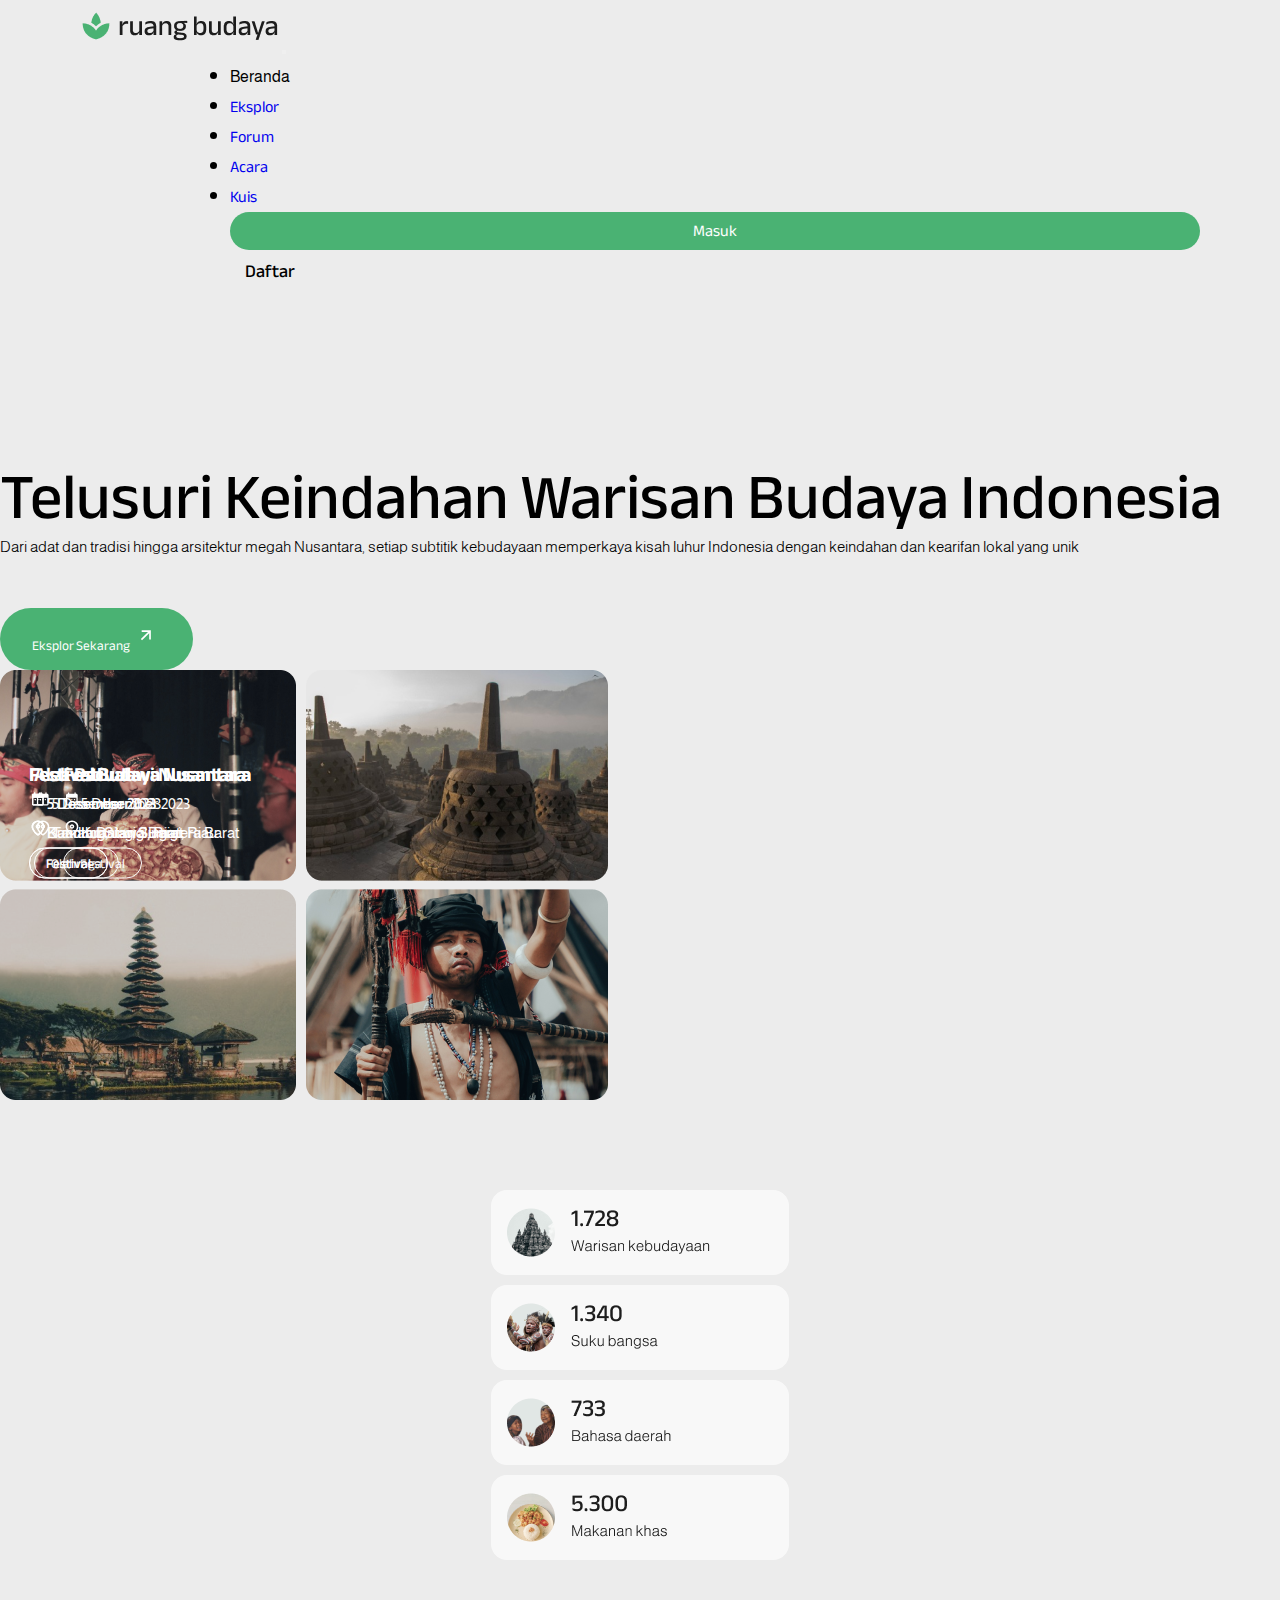
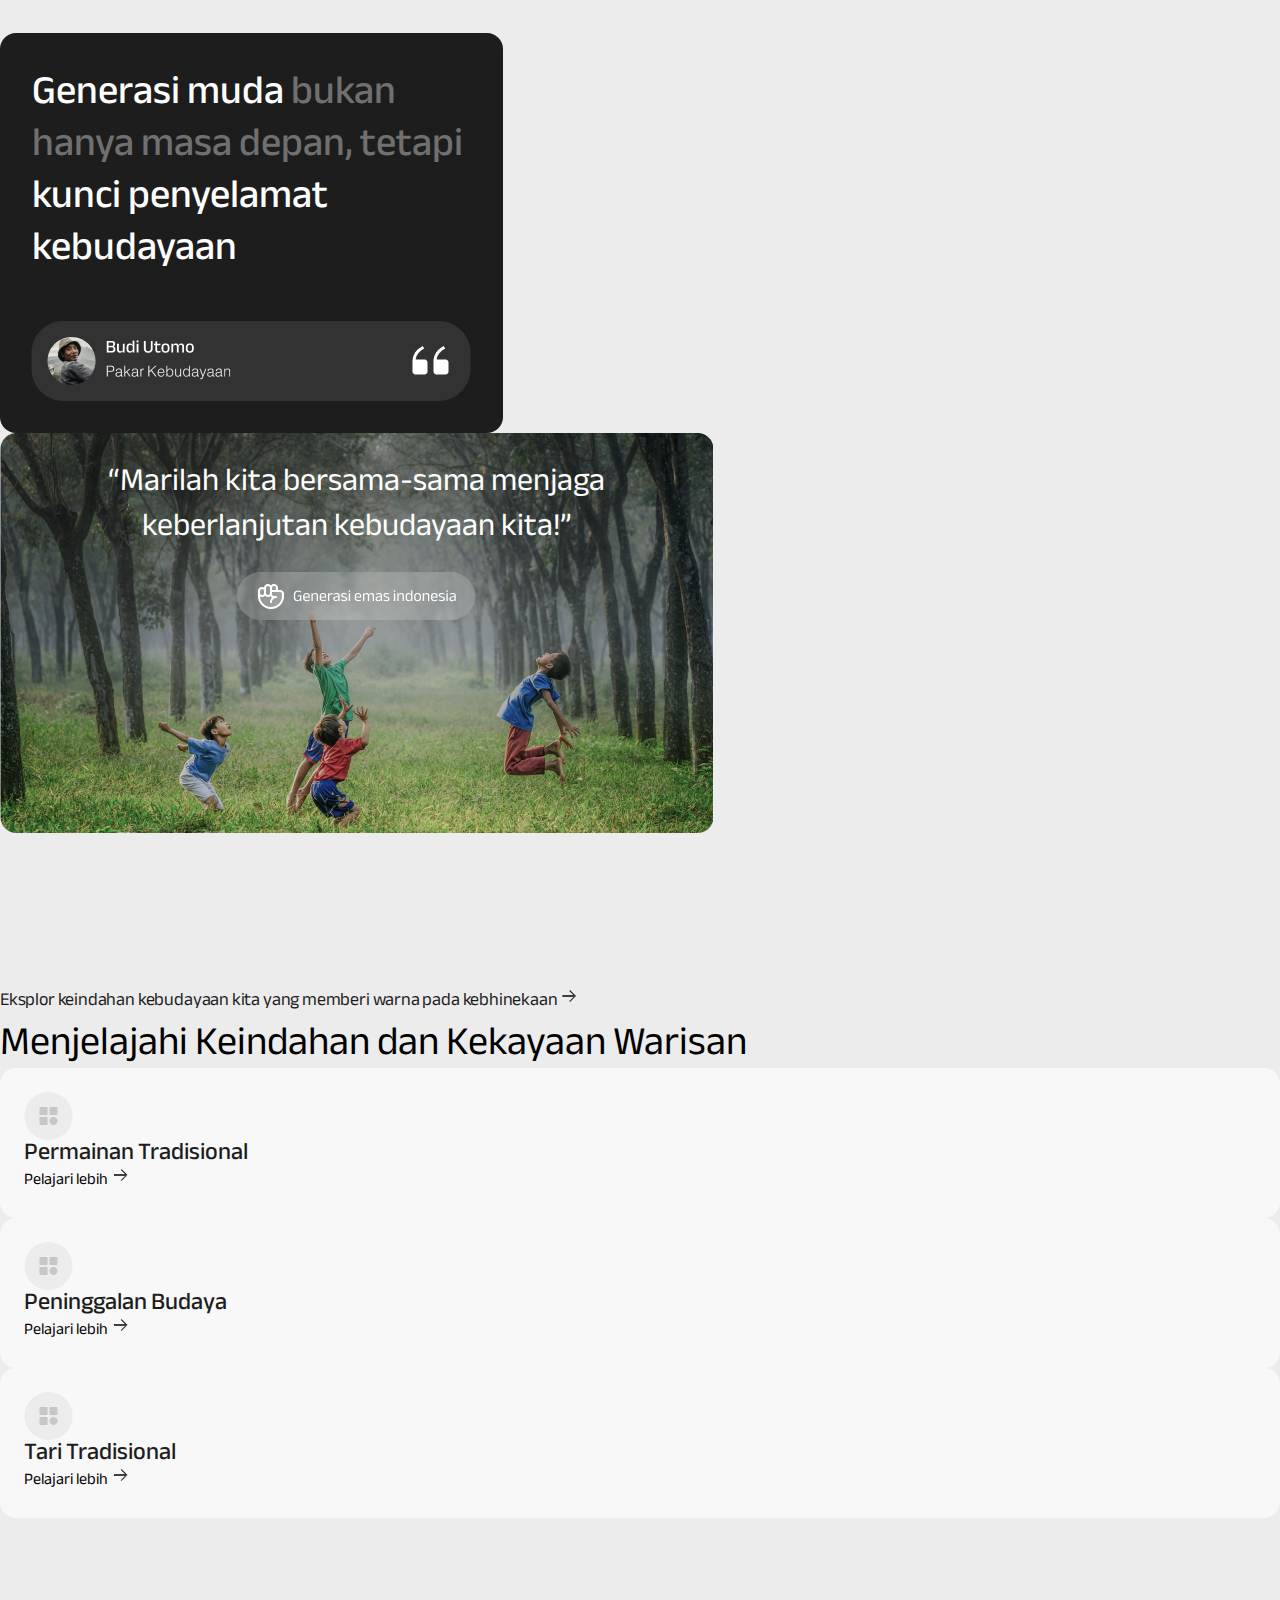
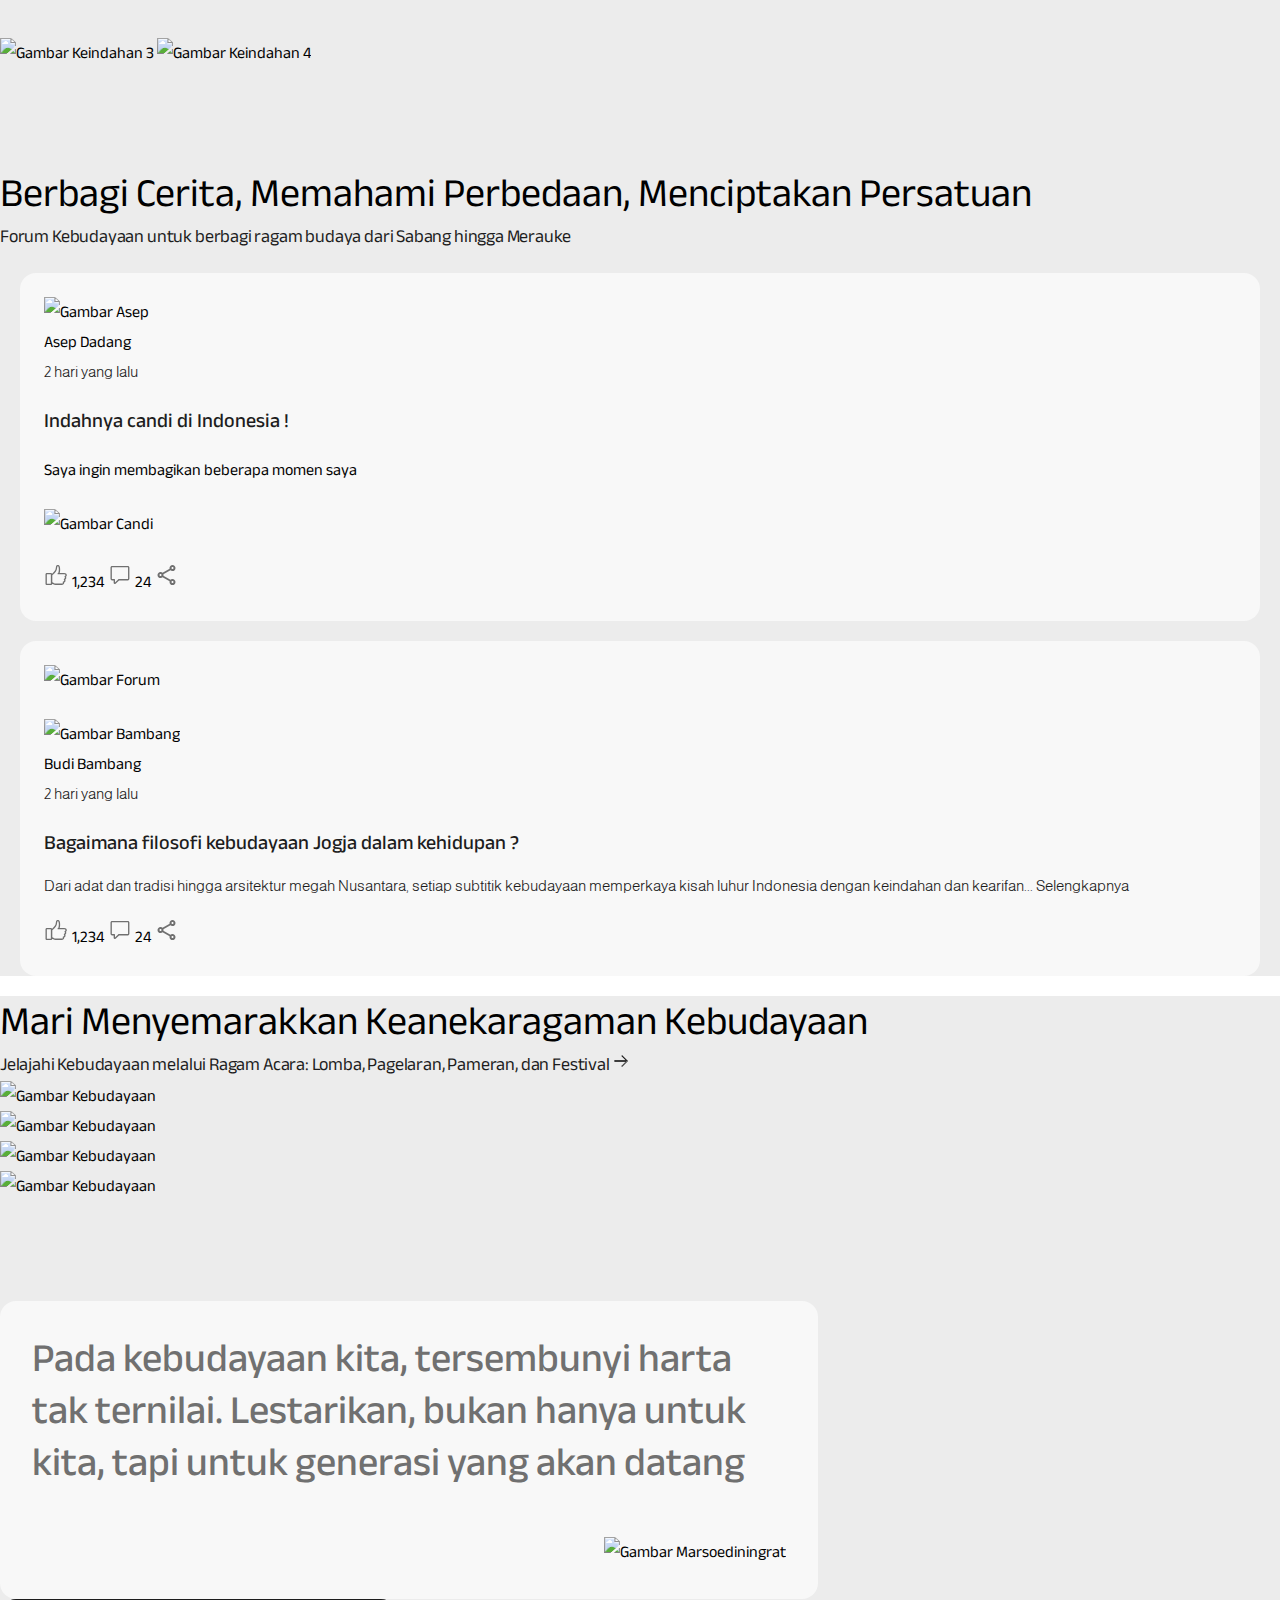
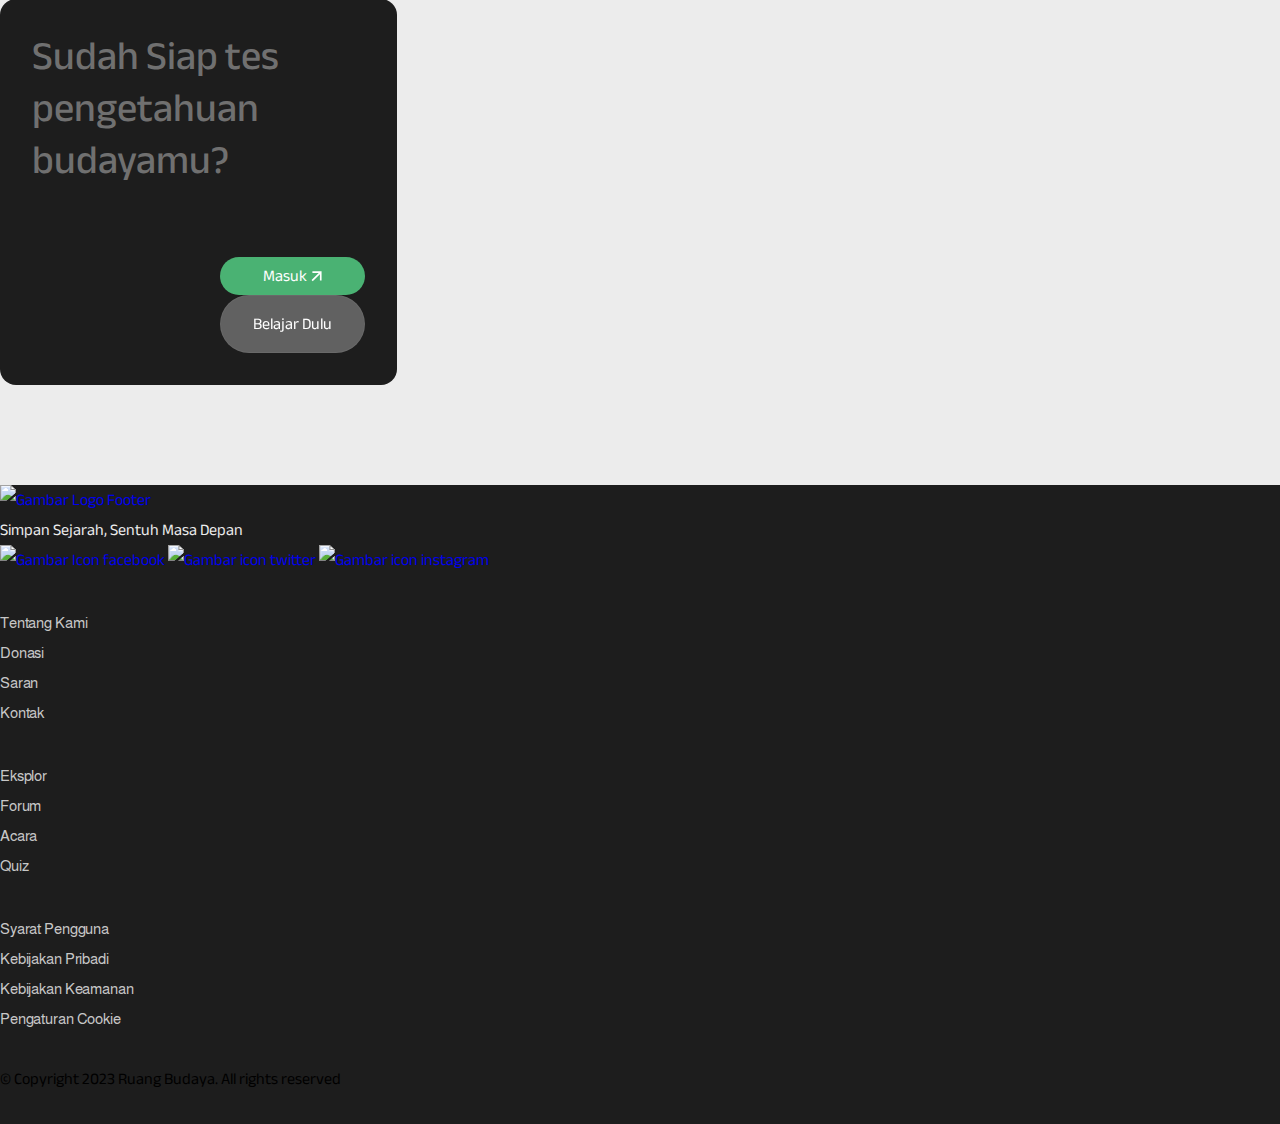
==== commit a4c4da59: "perbaikan responsif" ====
--- a/index.html
+++ b/index.html
@@ -20,7 +20,7 @@
     <nav class="navbar navbar-expand-lg navbar-light fixed-top">
         <div class="container-fluid">
             <a class="navbar-brand" href="#">
-                <img src="assets/img/logo.png" alt="">
+                <img src="assets/img/logo.png" alt="Gambar Logo RuangBudaya">
             </a>
             <button class="navbar-toggler" type="button" data-bs-toggle="collapse"
                 data-bs-target="#navbarSupportedContent" aria-controls="navbarSupportedContent" aria-expanded="false"
@@ -36,10 +36,10 @@
                         <a class="nav-link" href="eksplor.html">Eksplor</a>
                     </li>
                     <li class="nav-item me-5">
-                        <a class="nav-link" href="#">Forum</a>
+                        <a class="nav-link" href="forum.html">Forum</a>
                     </li>
                     <li class="nav-item me-5">
-                        <a class="nav-link" href="#">Acara</a>
+                        <a class="nav-link" href="acara.html">Acara</a>
                     </li>
                     <li class="nav-item">
                         <a class="nav-link" href="#">Kuis</a>
@@ -76,7 +76,7 @@
                     </button>
                 </div>
                 <div class="col-md-6 order1 mb-3">
-                    <img src="assets/img/home.png" alt="" class="img-fluid">
+                    <img src="assets/img/home.png" alt="Gambar Home" class="img-fluid">
                 </div>
             </div>
         </div>
@@ -87,16 +87,16 @@
             <center>
                 <div class="row">
                     <div class="col-md-3">
-                        <img src="assets/img/warisan.png" alt="">
+                        <img src="assets/img/warisan.png" alt="Gambar Icon Warisan">
                     </div>
                     <div class="col-md-3">
-                        <img src="assets/img/suku.png" alt="">
+                        <img src="assets/img/suku.png" alt="Gambar Icon suku">
                     </div>
                     <div class="col-md-3">
-                        <img src="assets/img/bahasa.png" alt="">
+                        <img src="assets/img/bahasa.png" alt="Gambar Icon Bahasa">
                     </div>
                     <div class="col-md-3">
-                        <img src="assets/img/makanan.png" alt="">
+                        <img src="assets/img/makanan.png" alt="Gambar Icon Makanan">
                     </div>
                 </div>
             </center>
@@ -109,13 +109,13 @@
                 <div class="col-md-5">
                     <div class="quote1">
                         <h2>Generasi muda <span> bukan hanya masa depan, tetapi </span> kunci penyelamat kebudayaan</h2>
-                        <img src="assets/img/budi.png" alt="" class="img-fluid">
+                        <img src="assets/img/budi.png" alt="Gambar Budi" class="img-fluid">
                     </div>
                 </div>
                 <div class="col-md-7">
                     <div class="quote2">
                         <h4>“Marilah kita bersama-sama menjaga keberlanjutan kebudayaan kita!”</h4>
-                        <img src="assets/img/tangan.png" alt="">
+                        <img src="assets/img/tangan.png" alt="Gambar tangan">
                     </div>
                 </div>
             </div>
@@ -135,7 +135,7 @@
                     <h3>Menjelajahi Keindahan dan Kekayaan Warisan </h3>
                     <div class="row">
                         <div class="col-md-3 kotak me-3">
-                            <img src="assets/img/icon-keindahan.png" alt="">
+                            <img src="assets/img/icon-keindahan.png" alt="Gambar Icon Keindahan">
                             <h5 class="mt-5 mb-4">Permainan Tradisional</h5>
                             <p>Pelajari lebih <svg xmlns="http://www.w3.org/2000/svg" width="19" height="18"
                                     viewBox="0 0 19 18" fill="none">
@@ -147,7 +147,7 @@
                         </div>
 
                         <div class="col-md-3 kotak me-3">
-                            <img src="assets/img/icon-keindahan.png" alt="">
+                            <img src="assets/img/icon-keindahan.png" alt="Gambar Icon Keindahan">
                             <h5 class="mt-5">Peninggalan Budaya</h5>
                             <p>Pelajari lebih <svg xmlns="http://www.w3.org/2000/svg" width="19" height="18"
                                     viewBox="0 0 19 18" fill="none">
@@ -159,7 +159,7 @@
                         </div>
 
                         <div class="col-md-3 kotak">
-                            <img src="assets/img/icon-keindahan.png" alt="">
+                            <img src="assets/img/icon-keindahan.png" alt="Gambar Icon Keindahan">
                             <h5 class="mt-5">Tari Tradisional</h5>
                             <p>Pelajari lebih <svg xmlns="http://www.w3.org/2000/svg" width="19" height="18"
                                     viewBox="0 0 19 18" fill="none">
@@ -173,8 +173,11 @@
                 </div>
 
                 <div class="col-md-6 keindahan2">
-                    <div class="row owl-carousel">
-                        <div class="col">
+                    <div class="owl-carousel">
+                        <img src="assets/img/keindahan3.png" alt="Gambar Keindahan 3" class="img-fluid">
+                        <img src="assets/img/keindahan4.png" alt="Gambar Keindahan 4" class="img-fluid">
+                    </div>
+                    <!-- <div class="col">
                             <div class="position-relative">
                                 <img src="assets/img/keindahan1.png" alt="Gambar 1" class="img-fluid col-keindahan">
                                 <div class="text-over-image">
@@ -198,20 +201,20 @@
                                     </div>
                                 </div>
                             </div>
-                        </div>
-                    </div>
-                </div>
-            </div>
+                        </div> -->
+                </div>
+            </div>
+        </div>
         </div>
     </section>
 
     <section id="forum-home">
         <div class="container">
             <div class="row">
-                <div class="col-md-7">
+                <div class="col-md-8 pe-4">
                     <h3>Berbagi Cerita, Memahami Perbedaan, Menciptakan Persatuan</h3>
                 </div>
-                <div class="col-md-5">
+                <div class="col-md-4">
                     <div class="title2 text-end">
                         Forum Kebudayaan untuk berbagi ragam budaya dari Sabang hingga Merauke
                     </div>
@@ -221,7 +224,7 @@
             <div class="row">
                 <div class="col-md-5 forum-col">
                     <div class="d-flex me-3">
-                        <div class=""><img src="assets/img/asep.png" alt=""></div>
+                        <div class=""><img src="assets/img/asep.png" alt="Gambar Asep"></div>
                         <div class="ms-3"><span class="fw-bold">Asep Dadang</span> <br> <span class="body-light">2 hari
                                 yang
                                 lalu</span></div>
@@ -230,7 +233,7 @@
                         Indahnya candi di Indonesia !
                     </div>
                     <div>Saya ingin membagikan beberapa momen saya</div>
-                    <img src="assets/img/candi.png" alt="" class="img-fluid">
+                    <img src="assets/img/candi.png" alt="Gambar Candi" class="img-fluid">
                     <div class="d-flex align-items-center gap-3">
                         <svg xmlns="http://www.w3.org/2000/svg" width="25" height="24" viewBox="0 0 25 24" fill="none">
                             <path
@@ -257,11 +260,23 @@
                 </div>
 
                 <div class="col-md-6 forum-col">
-                    <img src="assets/img/bg-col-kanan.png" alt="" class="img-fluid">
+                    <div class="image-container position-relative">
+                        <img src="assets/img/bg-col-kanan.png" alt="Gambar Forum" class="img-fluid">
+                        <div class="text-over-image">
+                            <h4>Dialog Kebudayaan yang Menginspirasi, Menguatkan, Melestarikan.</h4>
+                            <a href="forum.html">
+                                <div class="berdiskusi text-center">
+                                    Mari berdiskusi
+                                </div>
+                            </a>
+                        </div>
+                    </div>
+
+
                     <div class="d-flex me-3">
-                        <div class=""><img src="assets/img/asep.png" alt=""></div>
+                        <div class=""><img src="assets/img/bambang.png" alt="Gambar Bambang"></div>
                         <div class="ms-3">
-                            <span class="fw-bold">Asep Dadang</span> <br> <span class="body-light">
+                            <span class="fw-bold">Budi Bambang</span> <br> <span class="body-light">
                                 2 hari yang lalu
                             </span>
                         </div>
@@ -315,104 +330,129 @@
                     </div>
                 </div>
             </div>
-
-            <div class="row mt-5 owl-carousel">
-                <div class="col">
-                    <div class="position-relative">
-                        <img src="assets/img/kebudayaan/1.png" alt="" class="img-fluid">
-                        <div class="text-over-image">
-                            <h6>Festival Budaya Nusantara</h6>
-                            <p class="text-regular">
-                                <svg xmlns="http://www.w3.org/2000/svg" width="18" height="19" viewBox="0 0 18 19"
-                                    fill="none">
-                                    <path
-                                        d="M6.25 10.8C6.06583 10.8 5.91135 10.7376 5.78655 10.6128C5.66175 10.488 5.59957 10.3337 5.6 10.15C5.6 9.96583 5.6624 9.81135 5.7872 9.68655C5.912 9.56175 6.06627 9.49957 6.25 9.5C6.43417 9.5 6.58865 9.5624 6.71345 9.6872C6.83825 9.812 6.90043 9.96627 6.9 10.15C6.9 10.3342 6.8376 10.4886 6.7128 10.6134C6.588 10.7382 6.43373 10.8004 6.25 10.8ZM8.85 10.8C8.66583 10.8 8.51135 10.7376 8.38655 10.6128C8.26175 10.488 8.19957 10.3337 8.2 10.15C8.2 9.96583 8.2624 9.81135 8.3872 9.68655C8.512 9.56175 8.66627 9.49957 8.85 9.5C9.03417 9.5 9.18865 9.5624 9.31345 9.6872C9.43825 9.812 9.50043 9.96627 9.5 10.15C9.5 10.3342 9.4376 10.4886 9.3128 10.6134C9.188 10.7382 9.03373 10.8004 8.85 10.8ZM11.45 10.8C11.2658 10.8 11.1114 10.7376 10.9866 10.6128C10.8618 10.488 10.7996 10.3337 10.8 10.15C10.8 9.96583 10.8624 9.81135 10.9872 9.68655C11.112 9.56175 11.2663 9.49957 11.45 9.5C11.6342 9.5 11.7887 9.5624 11.9135 9.6872C12.0383 9.812 12.1004 9.96627 12.1 10.15C12.1 10.3342 12.0376 10.4886 11.9128 10.6134C11.788 10.7382 11.6337 10.8004 11.45 10.8ZM4.3 16C3.9425 16 3.63635 15.8726 3.38155 15.6178C3.12675 15.363 2.99957 15.0571 3 14.7V5.6C3 5.2425 3.1274 4.93635 3.3822 4.68155C3.637 4.42675 3.94293 4.29957 4.3 4.3H4.95V3H6.25V4.3H11.45V3H12.75V4.3H13.4C13.7575 4.3 14.0637 4.4274 14.3185 4.6822C14.5733 4.937 14.7004 5.24293 14.7 5.6V14.7C14.7 15.0575 14.5726 15.3636 14.3178 15.6184C14.063 15.8732 13.7571 16.0004 13.4 16H4.3ZM4.3 14.7H13.4V8.2H4.3V14.7Z"
-                                        fill="white" />
-                                </svg>5 Desember 2023
-                            </p>
-                            <p class="text-regular">
-                                <svg xmlns="http://www.w3.org/2000/svg" width="18" height="19" viewBox="0 0 18 19"
-                                    fill="none">
-                                    <path
-                                        d="M9.42002 16.115C9.29744 16.2025 9.15061 16.2495 9.00002 16.2495C8.84943 16.2495 8.70259 16.2025 8.58002 16.115C4.95827 13.5335 1.11452 8.2235 5.00027 4.3865C6.06666 3.33659 7.50352 2.7487 9.00002 2.75C10.5 2.75 11.9393 3.33875 12.9998 4.38575C16.8855 8.22275 13.0418 13.532 9.42002 16.115Z"
-                                        stroke="white" stroke-width="1.5" stroke-linecap="round"
-                                        stroke-linejoin="round" />
-                                    <path
-                                        d="M9 9.5C9.39782 9.5 9.77936 9.34196 10.0607 9.06066C10.342 8.77936 10.5 8.39782 10.5 8C10.5 7.60218 10.342 7.22064 10.0607 6.93934C9.77936 6.65804 9.39782 6.5 9 6.5C8.60218 6.5 8.22064 6.65804 7.93934 6.93934C7.65804 7.22064 7.5 7.60218 7.5 8C7.5 8.39782 7.65804 8.77936 7.93934 9.06066C8.22064 9.34196 8.60218 9.5 9 9.5Z"
-                                        stroke="white" stroke-width="1.5" stroke-linecap="round"
-                                        stroke-linejoin="round" />
-                                </svg>Bandung, Jawa Barat
-                            </p>
-                            <button class="card-tags text-center">
-                                Festival
-                            </button>
-                        </div>
-                    </div>
-                </div>
-
-                <div class="col">
-                    <div class="position-relative">
-                        <img src="assets/img/kebudayaan/2.png" alt="" class="img-fluid">
-                        <div class="text-over-image">
-                            <h6>Alek Pacu Jawi Nusantara</h6>
-                            <p class="text-regular">
-                                <svg xmlns="http://www.w3.org/2000/svg" width="18" height="19" viewBox="0 0 18 19"
-                                    fill="none">
-                                    <path
-                                        d="M6.25 10.8C6.06583 10.8 5.91135 10.7376 5.78655 10.6128C5.66175 10.488 5.59957 10.3337 5.6 10.15C5.6 9.96583 5.6624 9.81135 5.7872 9.68655C5.912 9.56175 6.06627 9.49957 6.25 9.5C6.43417 9.5 6.58865 9.5624 6.71345 9.6872C6.83825 9.812 6.90043 9.96627 6.9 10.15C6.9 10.3342 6.8376 10.4886 6.7128 10.6134C6.588 10.7382 6.43373 10.8004 6.25 10.8ZM8.85 10.8C8.66583 10.8 8.51135 10.7376 8.38655 10.6128C8.26175 10.488 8.19957 10.3337 8.2 10.15C8.2 9.96583 8.2624 9.81135 8.3872 9.68655C8.512 9.56175 8.66627 9.49957 8.85 9.5C9.03417 9.5 9.18865 9.5624 9.31345 9.6872C9.43825 9.812 9.50043 9.96627 9.5 10.15C9.5 10.3342 9.4376 10.4886 9.3128 10.6134C9.188 10.7382 9.03373 10.8004 8.85 10.8ZM11.45 10.8C11.2658 10.8 11.1114 10.7376 10.9866 10.6128C10.8618 10.488 10.7996 10.3337 10.8 10.15C10.8 9.96583 10.8624 9.81135 10.9872 9.68655C11.112 9.56175 11.2663 9.49957 11.45 9.5C11.6342 9.5 11.7887 9.5624 11.9135 9.6872C12.0383 9.812 12.1004 9.96627 12.1 10.15C12.1 10.3342 12.0376 10.4886 11.9128 10.6134C11.788 10.7382 11.6337 10.8004 11.45 10.8ZM4.3 16C3.9425 16 3.63635 15.8726 3.38155 15.6178C3.12675 15.363 2.99957 15.0571 3 14.7V5.6C3 5.2425 3.1274 4.93635 3.3822 4.68155C3.637 4.42675 3.94293 4.29957 4.3 4.3H4.95V3H6.25V4.3H11.45V3H12.75V4.3H13.4C13.7575 4.3 14.0637 4.4274 14.3185 4.6822C14.5733 4.937 14.7004 5.24293 14.7 5.6V14.7C14.7 15.0575 14.5726 15.3636 14.3178 15.6184C14.063 15.8732 13.7571 16.0004 13.4 16H4.3ZM4.3 14.7H13.4V8.2H4.3V14.7Z"
-                                        fill="white" />
-                                </svg>5 Desember 2023
-                            </p>
-                            <p class="text-regular">
-                                <svg xmlns="http://www.w3.org/2000/svg" width="18" height="19" viewBox="0 0 18 19"
-                                    fill="none">
-                                    <path
-                                        d="M9.42002 16.115C9.29744 16.2025 9.15061 16.2495 9.00002 16.2495C8.84943 16.2495 8.70259 16.2025 8.58002 16.115C4.95827 13.5335 1.11452 8.2235 5.00027 4.3865C6.06666 3.33659 7.50352 2.7487 9.00002 2.75C10.5 2.75 11.9393 3.33875 12.9998 4.38575C16.8855 8.22275 13.0418 13.532 9.42002 16.115Z"
-                                        stroke="white" stroke-width="1.5" stroke-linecap="round"
-                                        stroke-linejoin="round" />
-                                    <path
-                                        d="M9 9.5C9.39782 9.5 9.77936 9.34196 10.0607 9.06066C10.342 8.77936 10.5 8.39782 10.5 8C10.5 7.60218 10.342 7.22064 10.0607 6.93934C9.77936 6.65804 9.39782 6.5 9 6.5C8.60218 6.5 8.22064 6.65804 7.93934 6.93934C7.65804 7.22064 7.5 7.60218 7.5 8C7.5 8.39782 7.65804 8.77936 7.93934 9.06066C8.22064 9.34196 8.60218 9.5 9 9.5Z"
-                                        stroke="white" stroke-width="1.5" stroke-linecap="round"
-                                        stroke-linejoin="round" />
-                                </svg>Tanah Datar, Sumatera Barat
-                            </p>
-                            <button class="card-tags text-center">
-                                Olahraga
-                            </button>
-                        </div>
-                    </div>
-                </div>
-
-                <div class="col">
-                    <div class="position-relative">
-                        <img src="assets/img/kebudayaan/3.png" alt="" class="img-fluid">
-                        <div class="text-over-image">
-                            <h6>Festival Budaya Nusantara</h6>
-                            <p class="text-regular">
-                                <svg xmlns="http://www.w3.org/2000/svg" width="18" height="19" viewBox="0 0 18 19"
-                                    fill="none">
-                                    <path
-                                        d="M6.25 10.8C6.06583 10.8 5.91135 10.7376 5.78655 10.6128C5.66175 10.488 5.59957 10.3337 5.6 10.15C5.6 9.96583 5.6624 9.81135 5.7872 9.68655C5.912 9.56175 6.06627 9.49957 6.25 9.5C6.43417 9.5 6.58865 9.5624 6.71345 9.6872C6.83825 9.812 6.90043 9.96627 6.9 10.15C6.9 10.3342 6.8376 10.4886 6.7128 10.6134C6.588 10.7382 6.43373 10.8004 6.25 10.8ZM8.85 10.8C8.66583 10.8 8.51135 10.7376 8.38655 10.6128C8.26175 10.488 8.19957 10.3337 8.2 10.15C8.2 9.96583 8.2624 9.81135 8.3872 9.68655C8.512 9.56175 8.66627 9.49957 8.85 9.5C9.03417 9.5 9.18865 9.5624 9.31345 9.6872C9.43825 9.812 9.50043 9.96627 9.5 10.15C9.5 10.3342 9.4376 10.4886 9.3128 10.6134C9.188 10.7382 9.03373 10.8004 8.85 10.8ZM11.45 10.8C11.2658 10.8 11.1114 10.7376 10.9866 10.6128C10.8618 10.488 10.7996 10.3337 10.8 10.15C10.8 9.96583 10.8624 9.81135 10.9872 9.68655C11.112 9.56175 11.2663 9.49957 11.45 9.5C11.6342 9.5 11.7887 9.5624 11.9135 9.6872C12.0383 9.812 12.1004 9.96627 12.1 10.15C12.1 10.3342 12.0376 10.4886 11.9128 10.6134C11.788 10.7382 11.6337 10.8004 11.45 10.8ZM4.3 16C3.9425 16 3.63635 15.8726 3.38155 15.6178C3.12675 15.363 2.99957 15.0571 3 14.7V5.6C3 5.2425 3.1274 4.93635 3.3822 4.68155C3.637 4.42675 3.94293 4.29957 4.3 4.3H4.95V3H6.25V4.3H11.45V3H12.75V4.3H13.4C13.7575 4.3 14.0637 4.4274 14.3185 4.6822C14.5733 4.937 14.7004 5.24293 14.7 5.6V14.7C14.7 15.0575 14.5726 15.3636 14.3178 15.6184C14.063 15.8732 13.7571 16.0004 13.4 16H4.3ZM4.3 14.7H13.4V8.2H4.3V14.7Z"
-                                        fill="white" />
-                                </svg>5 Desember 2023
-                            </p>
-                            <p class="text-regular">
-                                <svg xmlns="http://www.w3.org/2000/svg" width="18" height="19" viewBox="0 0 18 19"
-                                    fill="none">
-                                    <path
-                                        d="M9.42002 16.115C9.29744 16.2025 9.15061 16.2495 9.00002 16.2495C8.84943 16.2495 8.70259 16.2025 8.58002 16.115C4.95827 13.5335 1.11452 8.2235 5.00027 4.3865C6.06666 3.33659 7.50352 2.7487 9.00002 2.75C10.5 2.75 11.9393 3.33875 12.9998 4.38575C16.8855 8.22275 13.0418 13.532 9.42002 16.115Z"
-                                        stroke="white" stroke-width="1.5" stroke-linecap="round"
-                                        stroke-linejoin="round" />
-                                    <path
-                                        d="M9 9.5C9.39782 9.5 9.77936 9.34196 10.0607 9.06066C10.342 8.77936 10.5 8.39782 10.5 8C10.5 7.60218 10.342 7.22064 10.0607 6.93934C9.77936 6.65804 9.39782 6.5 9 6.5C8.60218 6.5 8.22064 6.65804 7.93934 6.93934C7.65804 7.22064 7.5 7.60218 7.5 8C7.5 8.39782 7.65804 8.77936 7.93934 9.06066C8.22064 9.34196 8.60218 9.5 9 9.5Z"
-                                        stroke="white" stroke-width="1.5" stroke-linecap="round"
-                                        stroke-linejoin="round" />
-                                </svg>Kuantan Singigi, Riau
-                            </p>
-                            <button class="card-tags text-center">
-                                Festival
-                            </button>
-                        </div>
+        </div>
+
+        <div class="row mt-5 owl-carousel">
+            <div class="col">
+                <div class="position-relative">
+                    <img src="assets/img/kebudayaan/1.png" alt="Gambar Kebudayaan" class="img-fluid">
+                    <div class="text-over-image">
+                        <h6>Festival Budaya Nusantara</h6>
+                        <p class="text-reguler">
+                            <svg xmlns="http://www.w3.org/2000/svg" width="18" height="19" viewBox="0 0 18 19"
+                                fill="none">
+                                <path
+                                    d="M6.25 10.8C6.06583 10.8 5.91135 10.7376 5.78655 10.6128C5.66175 10.488 5.59957 10.3337 5.6 10.15C5.6 9.96583 5.6624 9.81135 5.7872 9.68655C5.912 9.56175 6.06627 9.49957 6.25 9.5C6.43417 9.5 6.58865 9.5624 6.71345 9.6872C6.83825 9.812 6.90043 9.96627 6.9 10.15C6.9 10.3342 6.8376 10.4886 6.7128 10.6134C6.588 10.7382 6.43373 10.8004 6.25 10.8ZM8.85 10.8C8.66583 10.8 8.51135 10.7376 8.38655 10.6128C8.26175 10.488 8.19957 10.3337 8.2 10.15C8.2 9.96583 8.2624 9.81135 8.3872 9.68655C8.512 9.56175 8.66627 9.49957 8.85 9.5C9.03417 9.5 9.18865 9.5624 9.31345 9.6872C9.43825 9.812 9.50043 9.96627 9.5 10.15C9.5 10.3342 9.4376 10.4886 9.3128 10.6134C9.188 10.7382 9.03373 10.8004 8.85 10.8ZM11.45 10.8C11.2658 10.8 11.1114 10.7376 10.9866 10.6128C10.8618 10.488 10.7996 10.3337 10.8 10.15C10.8 9.96583 10.8624 9.81135 10.9872 9.68655C11.112 9.56175 11.2663 9.49957 11.45 9.5C11.6342 9.5 11.7887 9.5624 11.9135 9.6872C12.0383 9.812 12.1004 9.96627 12.1 10.15C12.1 10.3342 12.0376 10.4886 11.9128 10.6134C11.788 10.7382 11.6337 10.8004 11.45 10.8ZM4.3 16C3.9425 16 3.63635 15.8726 3.38155 15.6178C3.12675 15.363 2.99957 15.0571 3 14.7V5.6C3 5.2425 3.1274 4.93635 3.3822 4.68155C3.637 4.42675 3.94293 4.29957 4.3 4.3H4.95V3H6.25V4.3H11.45V3H12.75V4.3H13.4C13.7575 4.3 14.0637 4.4274 14.3185 4.6822C14.5733 4.937 14.7004 5.24293 14.7 5.6V14.7C14.7 15.0575 14.5726 15.3636 14.3178 15.6184C14.063 15.8732 13.7571 16.0004 13.4 16H4.3ZM4.3 14.7H13.4V8.2H4.3V14.7Z"
+                                    fill="white" />
+                            </svg>5 Desember 2023
+                        </p>
+                        <p class="text-reguler">
+                            <svg xmlns="http://www.w3.org/2000/svg" width="18" height="19" viewBox="0 0 18 19"
+                                fill="none">
+                                <path
+                                    d="M9.42002 16.115C9.29744 16.2025 9.15061 16.2495 9.00002 16.2495C8.84943 16.2495 8.70259 16.2025 8.58002 16.115C4.95827 13.5335 1.11452 8.2235 5.00027 4.3865C6.06666 3.33659 7.50352 2.7487 9.00002 2.75C10.5 2.75 11.9393 3.33875 12.9998 4.38575C16.8855 8.22275 13.0418 13.532 9.42002 16.115Z"
+                                    stroke="white" stroke-width="1.5" stroke-linecap="round" stroke-linejoin="round" />
+                                <path
+                                    d="M9 9.5C9.39782 9.5 9.77936 9.34196 10.0607 9.06066C10.342 8.77936 10.5 8.39782 10.5 8C10.5 7.60218 10.342 7.22064 10.0607 6.93934C9.77936 6.65804 9.39782 6.5 9 6.5C8.60218 6.5 8.22064 6.65804 7.93934 6.93934C7.65804 7.22064 7.5 7.60218 7.5 8C7.5 8.39782 7.65804 8.77936 7.93934 9.06066C8.22064 9.34196 8.60218 9.5 9 9.5Z"
+                                    stroke="white" stroke-width="1.5" stroke-linecap="round" stroke-linejoin="round" />
+                            </svg>Bandung, Jawa Barat
+                        </p>
+                        <button class="card-tags text-center">
+                            Festival
+                        </button>
+                    </div>
+                </div>
+            </div>
+
+            <div class="col">
+                <div class="position-relative">
+                    <img src="assets/img/kebudayaan/2.png" alt="Gambar Kebudayaan" class="img-fluid">
+                    <div class="text-over-image">
+                        <h6>Alek Pacu Jawi Nusantara</h6>
+                        <p class="text-reguler">
+                            <svg xmlns="http://www.w3.org/2000/svg" width="18" height="19" viewBox="0 0 18 19"
+                                fill="none">
+                                <path
+                                    d="M6.25 10.8C6.06583 10.8 5.91135 10.7376 5.78655 10.6128C5.66175 10.488 5.59957 10.3337 5.6 10.15C5.6 9.96583 5.6624 9.81135 5.7872 9.68655C5.912 9.56175 6.06627 9.49957 6.25 9.5C6.43417 9.5 6.58865 9.5624 6.71345 9.6872C6.83825 9.812 6.90043 9.96627 6.9 10.15C6.9 10.3342 6.8376 10.4886 6.7128 10.6134C6.588 10.7382 6.43373 10.8004 6.25 10.8ZM8.85 10.8C8.66583 10.8 8.51135 10.7376 8.38655 10.6128C8.26175 10.488 8.19957 10.3337 8.2 10.15C8.2 9.96583 8.2624 9.81135 8.3872 9.68655C8.512 9.56175 8.66627 9.49957 8.85 9.5C9.03417 9.5 9.18865 9.5624 9.31345 9.6872C9.43825 9.812 9.50043 9.96627 9.5 10.15C9.5 10.3342 9.4376 10.4886 9.3128 10.6134C9.188 10.7382 9.03373 10.8004 8.85 10.8ZM11.45 10.8C11.2658 10.8 11.1114 10.7376 10.9866 10.6128C10.8618 10.488 10.7996 10.3337 10.8 10.15C10.8 9.96583 10.8624 9.81135 10.9872 9.68655C11.112 9.56175 11.2663 9.49957 11.45 9.5C11.6342 9.5 11.7887 9.5624 11.9135 9.6872C12.0383 9.812 12.1004 9.96627 12.1 10.15C12.1 10.3342 12.0376 10.4886 11.9128 10.6134C11.788 10.7382 11.6337 10.8004 11.45 10.8ZM4.3 16C3.9425 16 3.63635 15.8726 3.38155 15.6178C3.12675 15.363 2.99957 15.0571 3 14.7V5.6C3 5.2425 3.1274 4.93635 3.3822 4.68155C3.637 4.42675 3.94293 4.29957 4.3 4.3H4.95V3H6.25V4.3H11.45V3H12.75V4.3H13.4C13.7575 4.3 14.0637 4.4274 14.3185 4.6822C14.5733 4.937 14.7004 5.24293 14.7 5.6V14.7C14.7 15.0575 14.5726 15.3636 14.3178 15.6184C14.063 15.8732 13.7571 16.0004 13.4 16H4.3ZM4.3 14.7H13.4V8.2H4.3V14.7Z"
+                                    fill="white" />
+                            </svg>5 Desember 2023
+                        </p>
+                        <p class="text-reguler">
+                            <svg xmlns="http://www.w3.org/2000/svg" width="18" height="19" viewBox="0 0 18 19"
+                                fill="none">
+                                <path
+                                    d="M9.42002 16.115C9.29744 16.2025 9.15061 16.2495 9.00002 16.2495C8.84943 16.2495 8.70259 16.2025 8.58002 16.115C4.95827 13.5335 1.11452 8.2235 5.00027 4.3865C6.06666 3.33659 7.50352 2.7487 9.00002 2.75C10.5 2.75 11.9393 3.33875 12.9998 4.38575C16.8855 8.22275 13.0418 13.532 9.42002 16.115Z"
+                                    stroke="white" stroke-width="1.5" stroke-linecap="round" stroke-linejoin="round" />
+                                <path
+                                    d="M9 9.5C9.39782 9.5 9.77936 9.34196 10.0607 9.06066C10.342 8.77936 10.5 8.39782 10.5 8C10.5 7.60218 10.342 7.22064 10.0607 6.93934C9.77936 6.65804 9.39782 6.5 9 6.5C8.60218 6.5 8.22064 6.65804 7.93934 6.93934C7.65804 7.22064 7.5 7.60218 7.5 8C7.5 8.39782 7.65804 8.77936 7.93934 9.06066C8.22064 9.34196 8.60218 9.5 9 9.5Z"
+                                    stroke="white" stroke-width="1.5" stroke-linecap="round" stroke-linejoin="round" />
+                            </svg>Tanah Datar, Sumatera Barat
+                        </p>
+                        <button class="card-tags text-center">
+                            Olahraga
+                        </button>
+                    </div>
+                </div>
+            </div>
+
+            <div class="col">
+                <div class="position-relative">
+                    <img src="assets/img/kebudayaan/3.png" alt="Gambar Kebudayaan" class="img-fluid">
+                    <div class="text-over-image">
+                        <h6>Festival Budaya Nusantara</h6>
+                        <p class="text-reguler">
+                            <svg xmlns="http://www.w3.org/2000/svg" width="18" height="19" viewBox="0 0 18 19"
+                                fill="none">
+                                <path
+                                    d="M6.25 10.8C6.06583 10.8 5.91135 10.7376 5.78655 10.6128C5.66175 10.488 5.59957 10.3337 5.6 10.15C5.6 9.96583 5.6624 9.81135 5.7872 9.68655C5.912 9.56175 6.06627 9.49957 6.25 9.5C6.43417 9.5 6.58865 9.5624 6.71345 9.6872C6.83825 9.812 6.90043 9.96627 6.9 10.15C6.9 10.3342 6.8376 10.4886 6.7128 10.6134C6.588 10.7382 6.43373 10.8004 6.25 10.8ZM8.85 10.8C8.66583 10.8 8.51135 10.7376 8.38655 10.6128C8.26175 10.488 8.19957 10.3337 8.2 10.15C8.2 9.96583 8.2624 9.81135 8.3872 9.68655C8.512 9.56175 8.66627 9.49957 8.85 9.5C9.03417 9.5 9.18865 9.5624 9.31345 9.6872C9.43825 9.812 9.50043 9.96627 9.5 10.15C9.5 10.3342 9.4376 10.4886 9.3128 10.6134C9.188 10.7382 9.03373 10.8004 8.85 10.8ZM11.45 10.8C11.2658 10.8 11.1114 10.7376 10.9866 10.6128C10.8618 10.488 10.7996 10.3337 10.8 10.15C10.8 9.96583 10.8624 9.81135 10.9872 9.68655C11.112 9.56175 11.2663 9.49957 11.45 9.5C11.6342 9.5 11.7887 9.5624 11.9135 9.6872C12.0383 9.812 12.1004 9.96627 12.1 10.15C12.1 10.3342 12.0376 10.4886 11.9128 10.6134C11.788 10.7382 11.6337 10.8004 11.45 10.8ZM4.3 16C3.9425 16 3.63635 15.8726 3.38155 15.6178C3.12675 15.363 2.99957 15.0571 3 14.7V5.6C3 5.2425 3.1274 4.93635 3.3822 4.68155C3.637 4.42675 3.94293 4.29957 4.3 4.3H4.95V3H6.25V4.3H11.45V3H12.75V4.3H13.4C13.7575 4.3 14.0637 4.4274 14.3185 4.6822C14.5733 4.937 14.7004 5.24293 14.7 5.6V14.7C14.7 15.0575 14.5726 15.3636 14.3178 15.6184C14.063 15.8732 13.7571 16.0004 13.4 16H4.3ZM4.3 14.7H13.4V8.2H4.3V14.7Z"
+                                    fill="white" />
+                            </svg>5 Desember 2023
+                        </p>
+                        <p class="text-reguler">
+                            <svg xmlns="http://www.w3.org/2000/svg" width="18" height="19" viewBox="0 0 18 19"
+                                fill="none">
+                                <path
+                                    d="M9.42002 16.115C9.29744 16.2025 9.15061 16.2495 9.00002 16.2495C8.84943 16.2495 8.70259 16.2025 8.58002 16.115C4.95827 13.5335 1.11452 8.2235 5.00027 4.3865C6.06666 3.33659 7.50352 2.7487 9.00002 2.75C10.5 2.75 11.9393 3.33875 12.9998 4.38575C16.8855 8.22275 13.0418 13.532 9.42002 16.115Z"
+                                    stroke="white" stroke-width="1.5" stroke-linecap="round" stroke-linejoin="round" />
+                                <path
+                                    d="M9 9.5C9.39782 9.5 9.77936 9.34196 10.0607 9.06066C10.342 8.77936 10.5 8.39782 10.5 8C10.5 7.60218 10.342 7.22064 10.0607 6.93934C9.77936 6.65804 9.39782 6.5 9 6.5C8.60218 6.5 8.22064 6.65804 7.93934 6.93934C7.65804 7.22064 7.5 7.60218 7.5 8C7.5 8.39782 7.65804 8.77936 7.93934 9.06066C8.22064 9.34196 8.60218 9.5 9 9.5Z"
+                                    stroke="white" stroke-width="1.5" stroke-linecap="round" stroke-linejoin="round" />
+                            </svg>Kuantan Singigi, Riau
+                        </p>
+                        <button class="card-tags text-center">
+                            Festival
+                        </button>
+                    </div>
+                </div>
+            </div>
+
+            <div class="col">
+                <div class="position-relative">
+                    <img src="assets/img/kebudayaan/3.png" alt="Gambar Kebudayaan" class="img-fluid">
+                    <div class="text-over-image">
+                        <h6>Festival</h6>
+                        <p class="text-reguler">
+                            <svg xmlns="http://www.w3.org/2000/svg" width="18" height="19" viewBox="0 0 18 19"
+                                fill="none">
+                                <path
+                                    d="M6.25 10.8C6.06583 10.8 5.91135 10.7376 5.78655 10.6128C5.66175 10.488 5.59957 10.3337 5.6 10.15C5.6 9.96583 5.6624 9.81135 5.7872 9.68655C5.912 9.56175 6.06627 9.49957 6.25 9.5C6.43417 9.5 6.58865 9.5624 6.71345 9.6872C6.83825 9.812 6.90043 9.96627 6.9 10.15C6.9 10.3342 6.8376 10.4886 6.7128 10.6134C6.588 10.7382 6.43373 10.8004 6.25 10.8ZM8.85 10.8C8.66583 10.8 8.51135 10.7376 8.38655 10.6128C8.26175 10.488 8.19957 10.3337 8.2 10.15C8.2 9.96583 8.2624 9.81135 8.3872 9.68655C8.512 9.56175 8.66627 9.49957 8.85 9.5C9.03417 9.5 9.18865 9.5624 9.31345 9.6872C9.43825 9.812 9.50043 9.96627 9.5 10.15C9.5 10.3342 9.4376 10.4886 9.3128 10.6134C9.188 10.7382 9.03373 10.8004 8.85 10.8ZM11.45 10.8C11.2658 10.8 11.1114 10.7376 10.9866 10.6128C10.8618 10.488 10.7996 10.3337 10.8 10.15C10.8 9.96583 10.8624 9.81135 10.9872 9.68655C11.112 9.56175 11.2663 9.49957 11.45 9.5C11.6342 9.5 11.7887 9.5624 11.9135 9.6872C12.0383 9.812 12.1004 9.96627 12.1 10.15C12.1 10.3342 12.0376 10.4886 11.9128 10.6134C11.788 10.7382 11.6337 10.8004 11.45 10.8ZM4.3 16C3.9425 16 3.63635 15.8726 3.38155 15.6178C3.12675 15.363 2.99957 15.0571 3 14.7V5.6C3 5.2425 3.1274 4.93635 3.3822 4.68155C3.637 4.42675 3.94293 4.29957 4.3 4.3H4.95V3H6.25V4.3H11.45V3H12.75V4.3H13.4C13.7575 4.3 14.0637 4.4274 14.3185 4.6822C14.5733 4.937 14.7004 5.24293 14.7 5.6V14.7C14.7 15.0575 14.5726 15.3636 14.3178 15.6184C14.063 15.8732 13.7571 16.0004 13.4 16H4.3ZM4.3 14.7H13.4V8.2H4.3V14.7Z"
+                                    fill="white" />
+                            </svg>5 Desember 2023
+                        </p>
+                        <p class="text-reguler">
+                            <svg xmlns="http://www.w3.org/2000/svg" width="18" height="19" viewBox="0 0 18 19"
+                                fill="none">
+                                <path
+                                    d="M9.42002 16.115C9.29744 16.2025 9.15061 16.2495 9.00002 16.2495C8.84943 16.2495 8.70259 16.2025 8.58002 16.115C4.95827 13.5335 1.11452 8.2235 5.00027 4.3865C6.06666 3.33659 7.50352 2.7487 9.00002 2.75C10.5 2.75 11.9393 3.33875 12.9998 4.38575C16.8855 8.22275 13.0418 13.532 9.42002 16.115Z"
+                                    stroke="white" stroke-width="1.5" stroke-linecap="round" stroke-linejoin="round" />
+                                <path
+                                    d="M9 9.5C9.39782 9.5 9.77936 9.34196 10.0607 9.06066C10.342 8.77936 10.5 8.39782 10.5 8C10.5 7.60218 10.342 7.22064 10.0607 6.93934C9.77936 6.65804 9.39782 6.5 9 6.5C8.60218 6.5 8.22064 6.65804 7.93934 6.93934C7.65804 7.22064 7.5 7.60218 7.5 8C7.5 8.39782 7.65804 8.77936 7.93934 9.06066C8.22064 9.34196 8.60218 9.5 9 9.5Z"
+                                    stroke="white" stroke-width="1.5" stroke-linecap="round" stroke-linejoin="round" />
+                            </svg>Kuantan Singigi, Riau
+                        </p>
+                        <button class="card-tags text-center">
+                            Festival
+                        </button>
                     </div>
                 </div>
             </div>
@@ -429,12 +469,12 @@
                         <span class="text-dark">untuk
                             generasi yang akan datang</span>
                     </h2>
-                    <img src="assets/img/Marsoediningrat.png" alt="" class="img-fluid">
+                    <img src="assets/img/Marsoediningrat.png" alt="Gambar Marsoediningrat" class="img-fluid">
                 </div>
                 <div class="col-md-4">
                     <h2 class="text-light">Sudah Siap tes pengetahuan budayamu?</h2>
-                    <form class="d-flex">
-                        <div class="button-primary me-5" type="submit">Masuk
+                    <form class="d-flex gap-3">
+                        <div class="button-primary" type="submit">Masuk
                             <svg xmlns="http://www.w3.org/2000/svg" width="11" height="11" viewBox="0 0 11 11"
                                 fill="none">
                                 <path
@@ -450,23 +490,23 @@
     </section>
 
     <footer>
-        <div class="container scroll1">
+        <div class="container">
             <footer class="row row-cols-1 row-cols-sm-2 row-cols-md-5 py-5 text-light">
                 <div class="col-md-6 mb-3">
                     <a href="#" class="d-flex align-items-center mb-3 link-dark text-decoration-none">
-                        <img src="assets/img/logo-footer.png" alt="">
+                        <img src="assets/img/logo-footer.png" alt="Gambar Logo Footer">
                     </a>
                     <p class="text">Simpan Sejarah, Sentuh Masa Depan</p>
                     <div class="col d-flex align-items-start">
                         <div>
                             <a href="#">
-                                <img src="assets/img/icon-sosmed/facebook.png" alt="" class="me-3">
+                                <img src="assets/img/icon-sosmed/facebook.png" alt="Gambar Icon facebook" class="me-3">
                             </a>
                             <a href="#">
-                                <img src="assets/img/icon-sosmed/twitter.png" alt="" class="me-3">
+                                <img src="assets/img/icon-sosmed/twitter.png" alt="Gambar icon twitter" class="me-3">
                             </a>
                             <a href="#">
-                                <img src="assets/img/icon-sosmed/instagram.png" alt="">
+                                <img src="assets/img/icon-sosmed/instagram.png" alt="Gambar icon instagram">
                             </a>
                         </div>
                     </div>
--- a/assets/css/style.css
+++ b/assets/css/style.css
@@ -54,6 +54,18 @@
     color: #fff;
 }
 
+.button {
+    color: var(--Monochrome-0, #FFF);
+
+    /* Button */
+    font-family: Anek Bangla;
+    font-size: 18px;
+    font-style: normal;
+    font-weight: 500;
+    line-height: normal;
+    width: 500px;
+}
+
 .daftar {
     font-size: 18px;
     margin-left: 15px;
@@ -100,7 +112,7 @@
     letter-spacing: -0.2px;
 }
 
-.text-regular {
+.text-reguler {
     color: var(--Monochrome-0, #FFF);
     /* Body Reguler */
     font-family: Almarai;
@@ -109,11 +121,31 @@
     font-weight: 400;
 }
 
+.text-body {
+    color: var(--Monochrome-70, #707070);
+    /* Body */
+    font-family: Anek Bangla;
+    font-size: 16px;
+    font-style: normal;
+    font-weight: 400;
+    line-height: normal;
+}
+
+.caption {
+    color: var(--Monochrome-70, #707070);
+    /* Caption */
+    font-family: Almarai;
+    font-size: 13px;
+    font-style: normal;
+    font-weight: 400;
+    line-height: 180%;
+    /* 23.4px */
+}
 
 /* Home  */
 
 #home .container {
-    padding-top: 100px;
+    padding-top: 175px;
 }
 
 #home .text {
@@ -121,7 +153,6 @@
     font-size: 15px;
     font-weight: 300;
     line-height: 180%;
-    /* 27px */
 }
 
 .gambar {
@@ -196,7 +227,7 @@
 
 /* Keindahan */
 #keindahan {
-    padding-top: 100px;
+    padding-top: 150px;
 }
 
 #keindahan .kotak {
@@ -211,6 +242,10 @@
     background: var(--monochrome-10, #F8F8F8);
 }
 
+.keindahan2 {
+    margin-top: 120px;
+}
+
 h5 {
     color: var(--monochrome-100, #1D1D1D);
 
@@ -245,6 +280,15 @@
     font-weight: 400;
     line-height: normal;
     letter-spacing: -0.18px;
+}
+
+.title3 {
+    color: var(--Monochrome-100, #1D1D1D);
+    font-family: Anek Bangla;
+    font-size: 18px;
+    font-style: normal;
+    font-weight: 500;
+    line-height: 100%;
 }
 
 h3 {
@@ -341,6 +385,36 @@
     margin: 20px;
 }
 
+#forum-home .image-container {
+    position: relative;
+    overflow: hidden;
+}
+
+#forum-home .text-over-image {
+    position: absolute;
+    bottom: 60px;
+    left: 50%;
+    transform: translateX(-50%);
+    color: white;
+    text-align: center;
+}
+
+#forum-home h4 {
+    margin-bottom: 20px;
+}
+
+#forum-home .berdiskusi {
+    display: inline-block;
+    /* Change to inline-block for better centering */
+    padding: 12px 32px;
+    border-radius: 32px;
+    border: 1px solid rgba(255, 255, 255, 0.5);
+    background: rgba(255, 255, 255, 0.1);
+    backdrop-filter: blur(4px);
+    color: white;
+}
+
+
 #kebudayaan-home .text-over-image {
     position: absolute;
     bottom: -40px;
@@ -397,6 +471,9 @@
     background: var(--Monochrome-100, #1D1D1D);
 }
 
+#tes-home .d-flex {
+    padding-left: -100px;
+}
 
 footer {
     background: var(--Monochrome-100, #1D1D1D);
@@ -436,7 +513,7 @@
     }
 
     #home .container {
-        padding-top: 10px;
+        padding-top: 100px;
     }
 
     h1 {
@@ -509,6 +586,10 @@
         padding-left: 50px;
     }
 
+    #keindahan {
+        padding-top: 80px;
+    }
+
     #keindahan .kotak {
         width: 80%;
         margin-left: 40px;
@@ -521,7 +602,7 @@
 
     .keindahan2 {
         margin-top: 40px;
-        padding-left: 50px;
+        padding-left: 30px;
     }
 
     #forum-home .forum-col {
@@ -563,6 +644,25 @@
     #tes-home img {
         display: none;
     }
+
+    #forum-home .berdiskusi {
+        padding: 10px;
+    }
+
+    #forum-home .text-over-image {
+        position: absolute;
+        bottom: 60px;
+        left: 50%;
+        transform: translateX(-50%);
+        color: white;
+        text-align: center;
+    }
+
+    #forum-home h4 {
+        margin-bottom: 20px;
+        display: none;
+    }
+
 }
 
 
@@ -578,10 +678,22 @@
     text-align: center;
 }
 
+#header-kuis {
+    background-image: url("../img/bg-kuis.png");
+    background-size: cover;
+    background-position: center;
+
+    margin-top: 77px;
+    height: 135px;
+    padding-top: 45px;
+    text-align: center;
+}
+
 #search .search-container {
     padding: 20px;
     border-bottom: 1px solid var(--Monochrome-40, #C7C7C7);
 }
+
 
 #search .col a {
     color: var(--Monochrome-70, #707070);
@@ -592,21 +704,28 @@
     text-decoration: none;
 }
 
-.row-search .active {
+.active {
     color: #000;
     font-family: Almarai;
     font-size: 16px;
     font-style: normal;
     font-weight: 400;
-    border-bottom: 1px solid #000;
 }
 
 #search .col a:hover {
     color: #000;
     font-family: Almarai;
-    font-size: 16px;
-    font-style: normal;
-    font-weight: bold;
+    font-size: 15px;
+    font-style: normal;
+    font-weight: 500;
+}
+
+.list-inline-item:hover {
+    color: #000;
+    font-family: Almarai;
+    font-size: 15px;
+    font-style: normal;
+    font-weight: 500;
 }
 
 .search {
@@ -654,9 +773,29 @@
     transform: translate(-50%, -50%);
 }
 
+.eksplor .simpan svg {
+    padding: 8px;
+    border-radius: 100%;
+    background: rgba(0, 0, 0, 0.20);
+}
+
+.eksplor-konten {
+    padding-bottom: 100px;
+}
+
+#myIcon.clicked {
+    background: #4AB273;
+}
+
+
 .detail-eksplor {
     padding-top: 100px;
 }
+
+.kategori-forum {
+    padding-top: 100px;
+}
+
 
 .container-detail-eksplor {
     padding-left: 315px;
@@ -664,8 +803,313 @@
 }
 
 
+.custom-dropdown {
+    position: relative;
+}
+
+.custom-dropdown::before {
+    content: '';
+    position: absolute;
+    top: 50%;
+    right: 10px;
+    transform: translateY(-50%);
+    width: 12px;
+    height: 8px;
+    background: url('data:image/svg+xml;utf8,<svg xmlns="http://www.w3.org/2000/svg" width="12" height="8" viewBox="0 0 12 8" fill="none"><path d="M1 1L6 6L11 1" stroke="black" stroke-width="1.5" /></svg>') no-repeat center center;
+    background-size: contain;
+    pointer-events: none;
+}
+
+.custom-dropdown select {
+    -webkit-appearance: none;
+    -moz-appearance: none;
+    appearance: none;
+    padding-right: 20px;
+    /* Adjust the padding based on your SVG size */
+}
+
+
+/* Forum */
+#forum {
+    padding-top: 40px;
+    padding-bottom: 100px;
+}
+
+/* Forum */
+#forum button {
+    color: #fff;
+    border: none;
+}
+
+#forum .unggahan {
+    padding: 16px 24px;
+    height: 90px;
+    border-radius: 16px;
+    border: 1px solid var(--Monochrome-40, #C7C7C7);
+    background: var(--Monochrome-10, #F8F8F8);
+    margin-right: 25px;
+}
+
+.unggah {
+    display: flex;
+    padding: 12px 32px;
+    justify-content: center;
+    align-items: center;
+    gap: 4px;
+    flex: 1 0 0;
+
+    border-radius: 100px;
+    background: var(--Primary-100, #4AB273);
+}
+
+#forum .col-md-4 {
+    display: flex;
+    width: 395px;
+    padding: 16px;
+    flex-direction: column;
+    justify-content: center;
+    align-items: flex-start;
+
+    border-radius: 16px;
+    background: var(--Monochrome-15, #F2F2F2);
+}
+
+.tagar-terkini {
+    padding: 8px;
+    gap: 10px;
+    border-radius: 30px;
+    background: #C6F1D7;
+    margin-right: 10px;
+}
+
+.balasan {
+    margin-top: 24px;
+    display: flex;
+    padding: 16px;
+    align-items: center;
+    gap: 16px;
+    align-self: stretch;
+
+    border-radius: 16px;
+    background: var(--Monochrome-15, #F2F2F2);
+}
+
+.balasan input {
+    display: flex;
+    padding: 8px;
+    justify-content: space-between;
+    align-items: center;
+    flex: 1 0 0;
+    border-radius: 12px;
+    background: var(--Monochrome-0, #FFF);
+}
+
+.list-inline-item {
+    padding-right: 25px;
+}
+
+.balasan-lainnya {
+    color: var(--Primary-200, #35965C);
+    font-family: Almarai;
+    font-size: 15px;
+    font-style: normal;
+    font-weight: 400;
+    line-height: 180%;
+    /* 27px */
+    text-decoration-line: underline;
+    margin-top: 15px;
+}
+
+.unggahan1 {
+    margin-top: -280px;
+    padding: 16px 24px;
+    border-radius: 16px;
+    border: 1px solid var(--Monochrome-40, #C7C7C7);
+    background: var(--Monochrome-10, #F8F8F8);
+    margin-right: 25px;
+}
+
+
+/* Acara */
+#acara {
+    padding-bottom: 100px;
+}
+
+#acara .text-over-image {
+    padding-left: 115px;
+    bottom: -50px;
+}
+
+#acara .simpan {
+    position: absolute;
+    left: 35px;
+    top: 30px;
+    transform: translate(-50%, -50%);
+}
+
+#acara a {
+    text-decoration: none;
+}
+
+.acara {
+    padding-top: 100px;
+}
+
+a {
+    text-decoration: none;
+}
+
+/* detail-acara */
+#detail-acara {
+    padding-top: 100px;
+    padding-bottom: 100px;
+}
+
+
+/* Kuis */
+#title-kuis .container {
+    position: absolute;
+    margin-top: -78px;
+    margin-left: 100px;
+    height: 160px;
+    padding: 16px;
+    gap: 16px;
+    flex-shrink: 0;
+
+    border-radius: 16px;
+    background: var(--Monochrome-10, #F8F8F8);
+}
+
+#title-kuis .col-md-3 {
+    display: flex;
+    flex-direction: column;
+    justify-content: center;
+    align-items: center;
+    gap: 8px;
+    flex: 1 0 0;
+    align-self: stretch;
+    height: 128px;
+
+    border-radius: 12px;
+    background: var(--Monochrome-15, #F2F2F2);
+}
+
+.kuis-konten {
+    padding-top: 120px;
+    padding-bottom: 100px;
+}
+
+.kuis-konten .col-md-4 {
+    width: 399px;
+    height: 282px;
+    padding: 32px;
+
+    border-radius: 16px;
+    background: var(--Monochrome-15, #F2F2F2);
+}
+
+.kuis-konten .kebud1 {
+    background-image: url("../img/kuis/kebud1.png");
+}
+
+.kuis-konten .kebud2 {
+    background-image: url("../img/kuis/kebud2.png");
+}
+
+.kuis-konten .sentar {
+    background-image: url("../img/kuis/sentar.png");
+}
+
+.btn-kuis-lihat {
+    display: flex;
+    width: 151px;
+    height: 58px;
+    padding: 12px 32px;
+    justify-content: center;
+    align-items: center;
+    gap: 6px;
+    flex-shrink: 0;
+
+    border-radius: 32px;
+    border: 1px solid rgba(255, 255, 255, 0.05);
+    background: rgba(255, 255, 255, 0.30);
+    backdrop-filter: blur(2px);
+    color: #fff;
+}
+
+.btn-kuis-coba-lagi {
+    display: flex;
+    padding: 12px 32px;
+    justify-content: center;
+    align-items: center;
+    gap: 4px;
+
+    border-radius: 100px;
+    background: var(--Primary-100, #4AB273);
+    color: #fff;
+}
+
+.btn-kuis-mulai {
+    display: flex;
+    padding: 12px 32px;
+    align-items: center;
+    gap: 6px;
+
+    border-radius: 32px;
+    border: 1px solid rgba(255, 255, 255, 0.05);
+    background: var(--Monochrome-40, #C7C7C7);
+    backdrop-filter: blur(2px);
+    color: #fff;
+}
+
+
 @media screen and (max-width: 768px) {
+    #title-kuis .container {
+        position: absolute;
+        margin-top: -78px;
+        margin-left: 0;
+        margin-right: 10px;
+        height: 125px;
+    }
+
+    #title-kuis .col-md-3 {
+        padding: 0;
+        height: 80px;
+    }
+
+    .kuis-konten .col-md-4 {
+        margin: 10px;
+        width: 360px;
+        height: 250px;
+    }
+
+
+    #title-kuis .text-body {
+        font-size: 14px;
+    }
+
+    #title-kuis h5 {
+        font-size: 16px;
+    }
+
+    #acara h6 {
+        font-size: 18px;
+    }
+
+    #acara .col-md-4 {
+        margin-bottom: 28px;
+    }
+
+    #detail-acara h2,
+    h6 {
+        text-align: center;
+    }
+
     #header-eksplor {
+        padding: 20px;
+    }
+
+    #header-kuis {
         padding: 20px;
     }
 
@@ -677,6 +1121,14 @@
         text-align: center;
         padding: 10px;
         margin: 5px;
+        border: 1px solid #ccc;
+    }
+
+    .list-inline-item {
+        text-align: center;
+        padding: 10px;
+        margin: 5px;
+        margin-right: 0;
         border: 1px solid #ccc;
     }
 
@@ -728,4 +1180,52 @@
     .lihat {
         margin-top: -40px;
     }
+
+    .button {
+        width: 100%;
+        font-size: 15px;
+    }
+
+    #forum {
+        padding-left: 10px;
+        padding-right: 10px;
+    }
+
+    .body-light {
+        font-size: 14px;
+    }
+
+    .unggahan1 {
+        margin-top: 0;
+    }
+
+    .unggah {
+        padding: 6px 16px;
+    }
+
+    .modal {
+        margin-top: 200px;
+    }
+
+    nav ul li {
+        padding-left: 10px;
+    }
+
+    .balasan input {
+        display: flex;
+        padding: 4;
+        justify-content: space-between;
+        align-items: center;
+        flex: 1 0 0;
+        border-radius: 12px;
+        background: var(--Monochrome-0, #FFF);
+    }
+
+    #detail-acara iframe {
+        height: auto;
+    }
+
+    #detail-acara .gambar1 {
+        display: none;
+    }
 }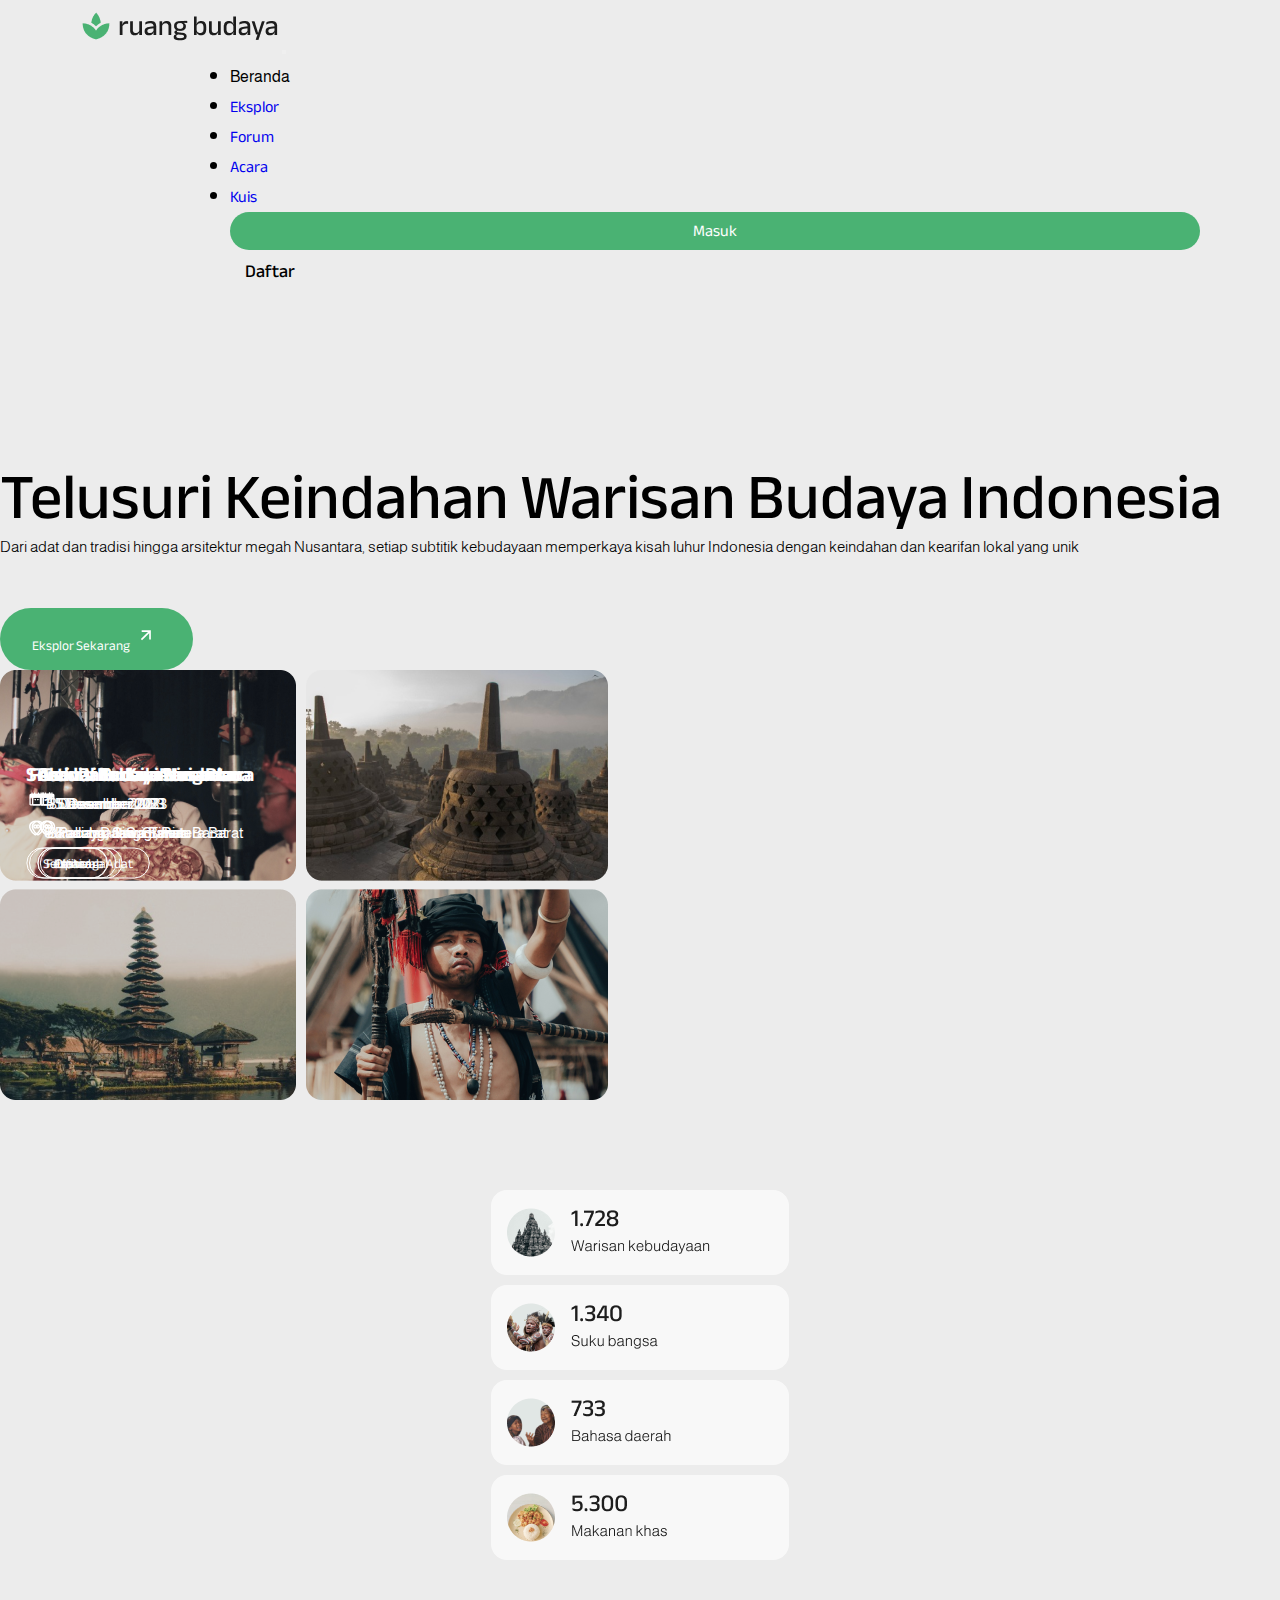
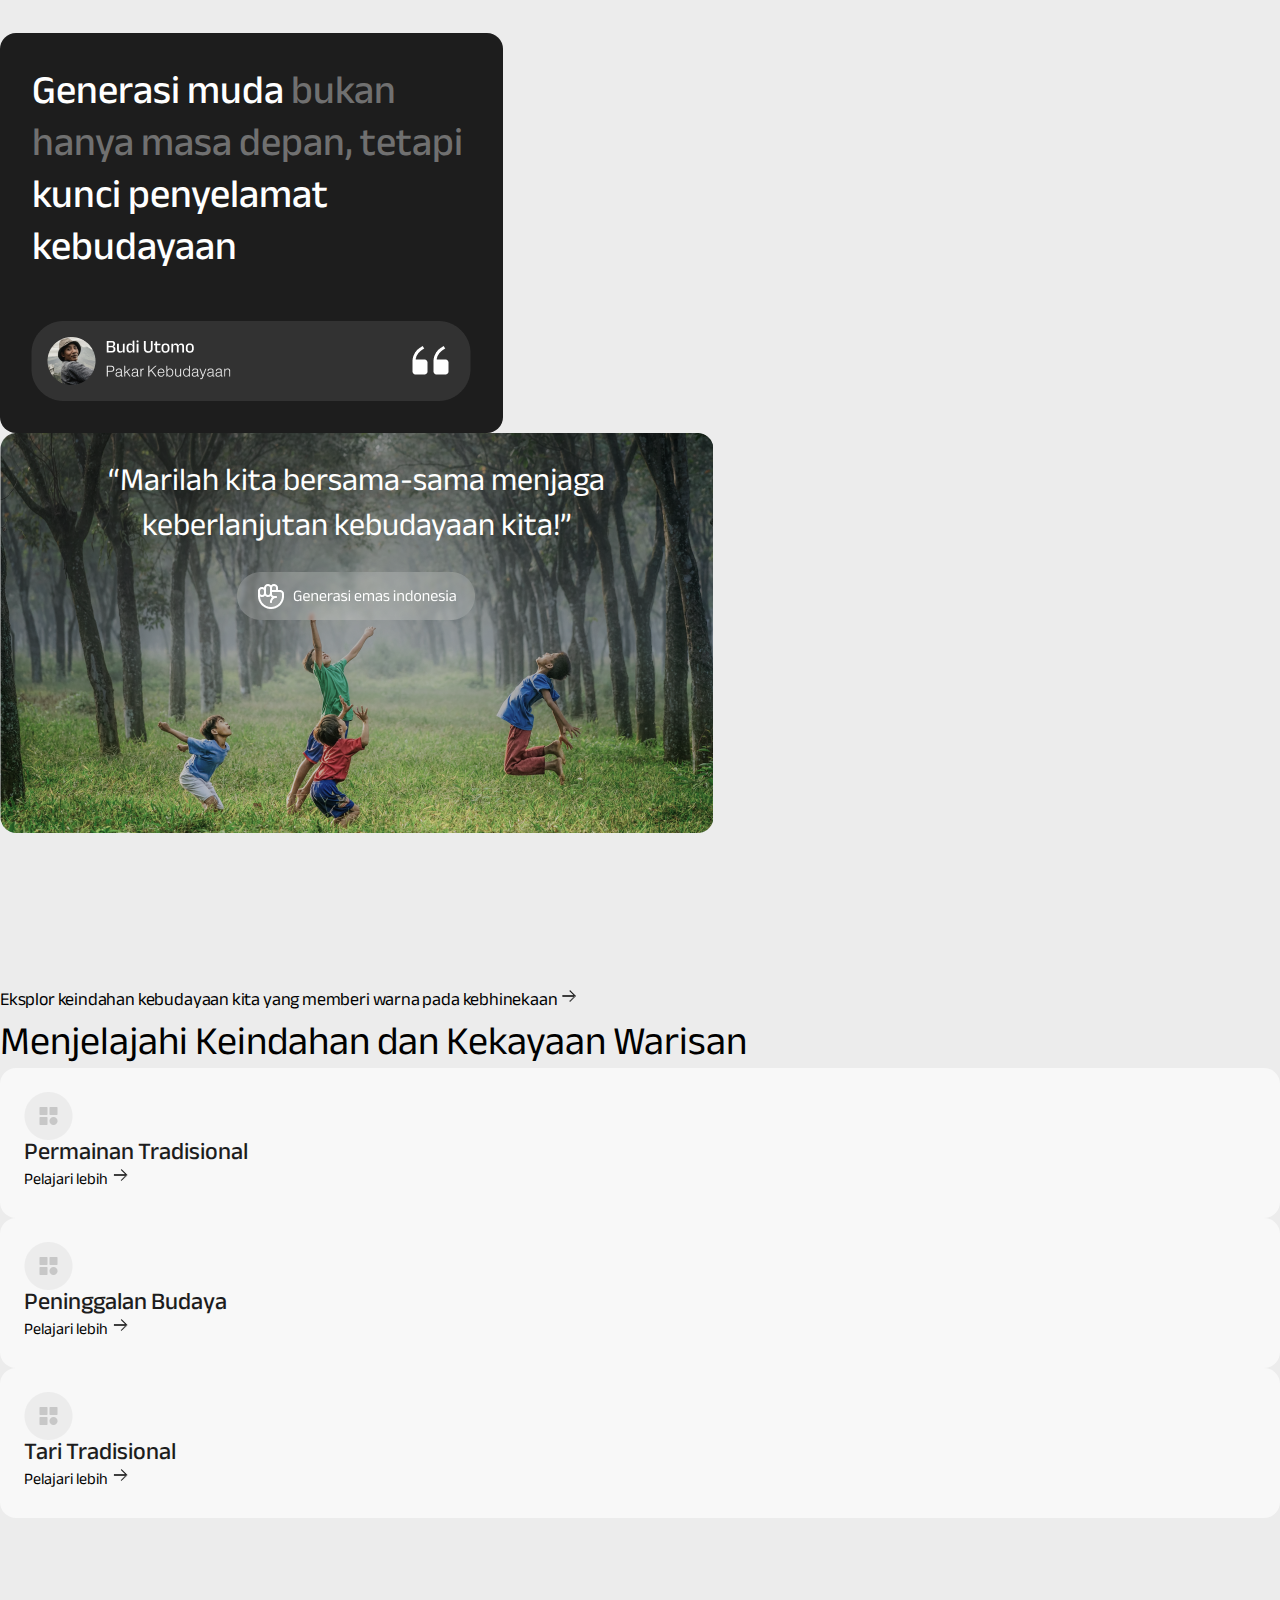
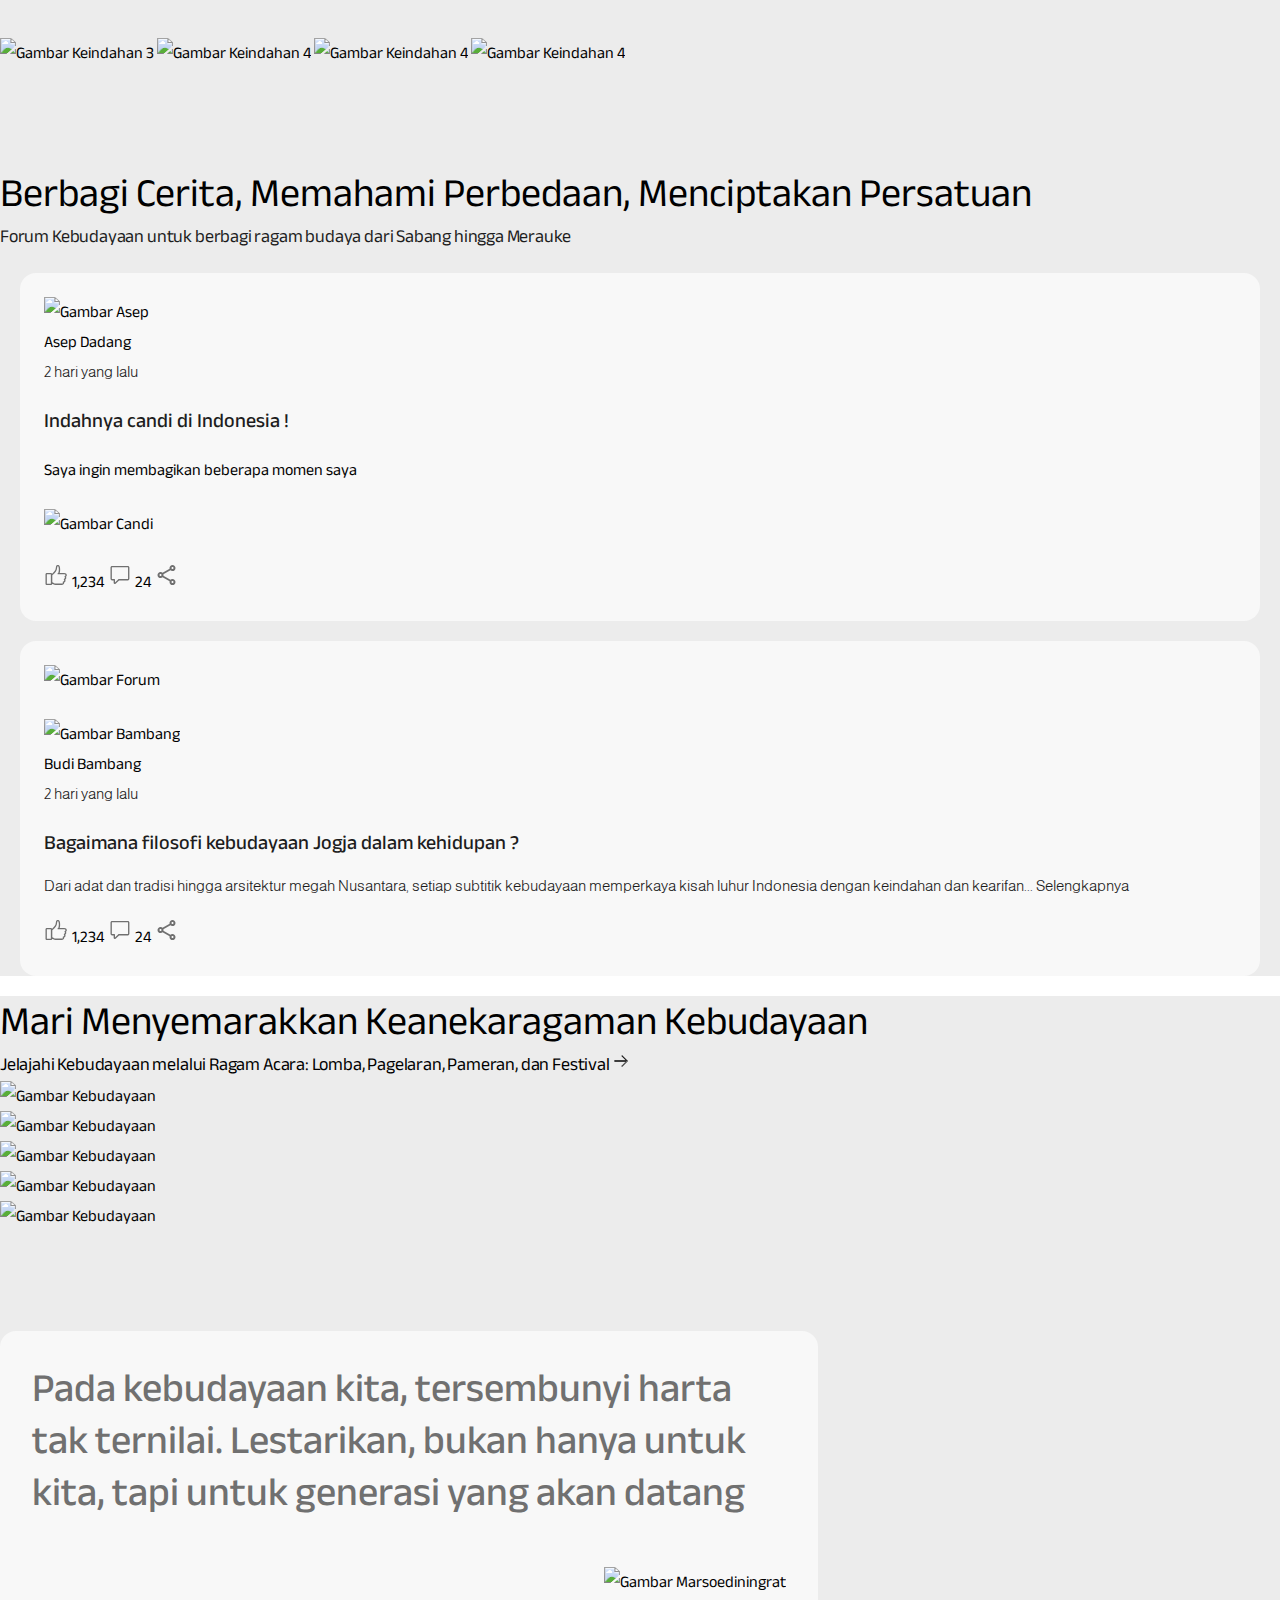
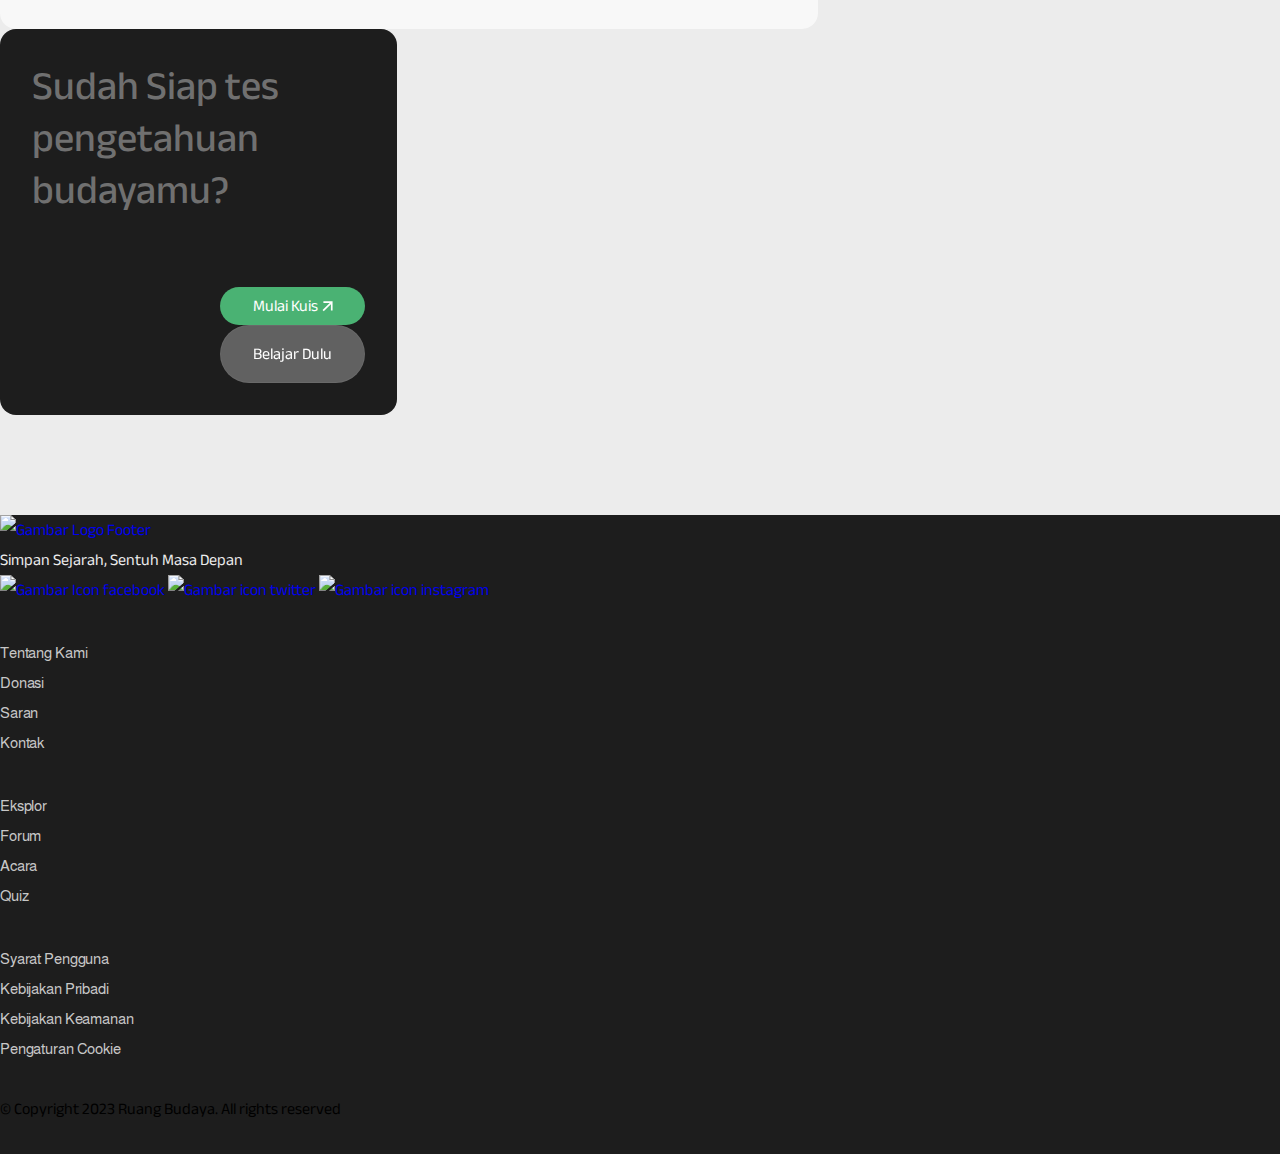
==== commit 181063f6: "up profil & style" ====
--- a/index.html
+++ b/index.html
@@ -42,7 +42,7 @@
                         <a class="nav-link" href="acara.html">Acara</a>
                     </li>
                     <li class="nav-item">
-                        <a class="nav-link" href="#">Kuis</a>
+                        <a class="nav-link" href="kuis.html">Kuis</a>
                     </li>
                 </ul>
                 <form class="d-flex">
@@ -126,12 +126,12 @@
         <div class="container">
             <div class="row">
                 <div class="col-md-6">
-                    <div class="title2">Eksplor keindahan kebudayaan kita yang memberi warna pada kebhinekaan <svg
+                    <a class="title2 underline" href="eksplor.html" style="color: black;">Eksplor keindahan kebudayaan kita yang memberi warna pada kebhinekaan <svg
                             xmlns="http://www.w3.org/2000/svg" width="18" height="18" viewBox="0 0 18 18" fill="none">
                             <path
                                 d="M9.82006 14.3676C9.77996 14.3276 9.74815 14.28 9.72645 14.2277C9.70475 14.1753 9.69358 14.1192 9.69358 14.0625C9.69358 14.0059 9.70475 13.9497 9.72645 13.8974C9.74815 13.845 9.77996 13.7975 9.82006 13.7574M9.82006 14.3676L14.3583 9.43128H14.1462M9.82006 14.3676C9.86008 14.4077 9.9076 14.4395 9.95991 14.4611C10.0123 14.4828 10.0684 14.494 10.125 14.494C10.1817 14.494 10.2378 14.4828 10.2902 14.4611C10.3425 14.4394 10.3901 14.4077 10.4301 14.3676C10.4301 14.3676 10.4301 14.3675 10.4302 14.3675L15.4925 9.30514L9.92606 14.2615L9.81994 14.3675C9.81998 14.3676 9.82002 14.3676 9.82006 14.3676ZM9.82006 13.7574L9.92606 13.8636L9.82 13.7575L9.82006 13.7574ZM9.82006 13.7574L14.1462 9.43128M14.1462 9.43128L14.2962 9.28128L2.81255 9.28128C2.73796 9.28128 2.66642 9.25165 2.61368 9.19891C2.56093 9.14616 2.5313 9.07463 2.5313 9.00003C2.5313 8.92544 2.56093 8.8539 2.61368 8.80116C2.66642 8.74842 2.73796 8.71878 2.81255 8.71878L14.2962 8.71878L14.1462 8.56878M14.1462 9.43128L2.81255 9.43128C2.69818 9.43128 2.58848 9.38585 2.50761 9.30497C2.42673 9.2241 2.3813 9.11441 2.3813 9.00003C2.3813 8.88566 2.42673 8.77597 2.50761 8.69509C2.58848 8.61422 2.69818 8.56878 2.81255 8.56878L14.1462 8.56878M14.1462 8.56878H14.3583L15.4926 9.30509C15.5327 9.26505 15.5645 9.2175 15.5861 9.16518C15.6078 9.11282 15.619 9.05671 15.619 9.00003C15.619 8.94336 15.6078 8.88724 15.5861 8.83489C15.5645 8.78256 15.5327 8.73502 15.4926 8.69498C15.4926 8.69496 15.4926 8.69494 15.4925 8.69493L10.4301 3.63248L10.3245 3.73806L10.4301 3.63248C10.39 3.59242 10.3425 3.56065 10.2901 3.53897C10.2378 3.51729 10.1817 3.50613 10.125 3.50613C10.0684 3.50613 10.0123 3.51729 9.95996 3.53897C9.90762 3.56065 9.86006 3.59242 9.82 3.63248C9.77994 3.67254 9.74816 3.7201 9.72648 3.77244C9.7048 3.82478 9.69364 3.88088 9.69364 3.93753C9.69364 3.99419 9.7048 4.05029 9.72648 4.10263C9.74816 4.15497 9.77994 4.20252 9.82 4.24258L14.1462 8.56878Z"
                                 fill="black" stroke="black" stroke-width="0.3" />
-                        </svg></div>
+                        </svg></a>
                     <h3>Menjelajahi Keindahan dan Kekayaan Warisan </h3>
                     <div class="row">
                         <div class="col-md-3 kotak me-3">
@@ -173,9 +173,11 @@
                 </div>
 
                 <div class="col-md-6 keindahan2">
-                    <div class="owl-carousel">
+                    <div class="owl-carousel varian-pertama">
                         <img src="assets/img/keindahan3.png" alt="Gambar Keindahan 3" class="img-fluid">
                         <img src="assets/img/keindahan4.png" alt="Gambar Keindahan 4" class="img-fluid">
+                        <img src="assets/img/angklung.png" alt="Gambar Keindahan 4" class="img-fluid">
+                        <img src="assets/img/gadang.png" alt="Gambar Keindahan 4" class="img-fluid">
                     </div>
                     <!-- <div class="col">
                             <div class="position-relative">
@@ -316,23 +318,26 @@
         </div>
     </section>
 
-    <section id="kebudayaan-home">
+    <section id="kebudayaan-home" class="pt-5">
         <div class="container">
             <div class="row">
                 <div class="col-md-6">
                     <h3>Mari Menyemarakkan Keanekaragaman Kebudayaan </h3>
-                    <div class="title2">Jelajahi Kebudayaan melalui Ragam Acara: Lomba, Pagelaran, Pameran, dan Festival
-                        <svg xmlns="http://www.w3.org/2000/svg" width="18" height="18" viewBox="0 0 18 18" fill="none">
-                            <path
-                                d="M9.82006 14.3676C9.77996 14.3276 9.74815 14.28 9.72645 14.2277C9.70475 14.1753 9.69358 14.1192 9.69358 14.0625C9.69358 14.0059 9.70475 13.9497 9.72645 13.8974C9.74815 13.845 9.77996 13.7975 9.82006 13.7574M9.82006 14.3676L14.3583 9.43128H14.1462M9.82006 14.3676C9.86008 14.4077 9.9076 14.4395 9.95991 14.4611C10.0123 14.4828 10.0684 14.494 10.125 14.494C10.1817 14.494 10.2378 14.4828 10.2902 14.4611C10.3425 14.4394 10.3901 14.4077 10.4301 14.3676C10.4301 14.3676 10.4301 14.3675 10.4302 14.3675L15.4925 9.30514L9.92606 14.2615L9.81994 14.3675C9.81998 14.3676 9.82002 14.3676 9.82006 14.3676ZM9.82006 13.7574L9.92606 13.8636L9.82 13.7575L9.82006 13.7574ZM9.82006 13.7574L14.1462 9.43128M14.1462 9.43128L14.2962 9.28128L2.81255 9.28128C2.73796 9.28128 2.66642 9.25165 2.61368 9.19891C2.56093 9.14616 2.5313 9.07463 2.5313 9.00003C2.5313 8.92544 2.56093 8.8539 2.61368 8.80116C2.66642 8.74842 2.73796 8.71878 2.81255 8.71878L14.2962 8.71878L14.1462 8.56878M14.1462 9.43128L2.81255 9.43128C2.69818 9.43128 2.58848 9.38585 2.50761 9.30497C2.42673 9.2241 2.3813 9.11441 2.3813 9.00003C2.3813 8.88566 2.42673 8.77597 2.50761 8.69509C2.58848 8.61422 2.69818 8.56878 2.81255 8.56878L14.1462 8.56878M14.1462 8.56878H14.3583L15.4926 9.30509C15.5327 9.26505 15.5645 9.2175 15.5861 9.16518C15.6078 9.11282 15.619 9.05671 15.619 9.00003C15.619 8.94336 15.6078 8.88724 15.5861 8.83489C15.5645 8.78256 15.5327 8.73502 15.4926 8.69498C15.4926 8.69496 15.4926 8.69494 15.4925 8.69493L10.4301 3.63248L10.3245 3.73806L10.4301 3.63248C10.39 3.59242 10.3425 3.56065 10.2901 3.53897C10.2378 3.51729 10.1817 3.50613 10.125 3.50613C10.0684 3.50613 10.0123 3.51729 9.95996 3.53897C9.90762 3.56065 9.86006 3.59242 9.82 3.63248C9.77994 3.67254 9.74816 3.7201 9.72648 3.77244C9.7048 3.82478 9.69364 3.88088 9.69364 3.93753C9.69364 3.99419 9.7048 4.05029 9.72648 4.10263C9.74816 4.15497 9.77994 4.20252 9.82 4.24258L14.1462 8.56878Z"
-                                fill="black" stroke="black" stroke-width="0.3" />
-                        </svg>
-                    </div>
-                </div>
-            </div>
-        </div>
-
-        <div class="row mt-5 owl-carousel">
+                    <a href="acara.html" class="text-dark">
+                        <a class="title2 underline" style="color: black;" href="acara.html">Jelajahi Kebudayaan melalui Ragam Acara: Lomba, Pagelaran, Pameran, dan
+                            Festival
+                    </a>
+                    <svg xmlns="http://www.w3.org/2000/svg" width="18" height="18" viewBox="0 0 18 18" fill="none">
+                        <path
+                            d="M9.82006 14.3676C9.77996 14.3276 9.74815 14.28 9.72645 14.2277C9.70475 14.1753 9.69358 14.1192 9.69358 14.0625C9.69358 14.0059 9.70475 13.9497 9.72645 13.8974C9.74815 13.845 9.77996 13.7975 9.82006 13.7574M9.82006 14.3676L14.3583 9.43128H14.1462M9.82006 14.3676C9.86008 14.4077 9.9076 14.4395 9.95991 14.4611C10.0123 14.4828 10.0684 14.494 10.125 14.494C10.1817 14.494 10.2378 14.4828 10.2902 14.4611C10.3425 14.4394 10.3901 14.4077 10.4301 14.3676C10.4301 14.3676 10.4301 14.3675 10.4302 14.3675L15.4925 9.30514L9.92606 14.2615L9.81994 14.3675C9.81998 14.3676 9.82002 14.3676 9.82006 14.3676ZM9.82006 13.7574L9.92606 13.8636L9.82 13.7575L9.82006 13.7574ZM9.82006 13.7574L14.1462 9.43128M14.1462 9.43128L14.2962 9.28128L2.81255 9.28128C2.73796 9.28128 2.66642 9.25165 2.61368 9.19891C2.56093 9.14616 2.5313 9.07463 2.5313 9.00003C2.5313 8.92544 2.56093 8.8539 2.61368 8.80116C2.66642 8.74842 2.73796 8.71878 2.81255 8.71878L14.2962 8.71878L14.1462 8.56878M14.1462 9.43128L2.81255 9.43128C2.69818 9.43128 2.58848 9.38585 2.50761 9.30497C2.42673 9.2241 2.3813 9.11441 2.3813 9.00003C2.3813 8.88566 2.42673 8.77597 2.50761 8.69509C2.58848 8.61422 2.69818 8.56878 2.81255 8.56878L14.1462 8.56878M14.1462 8.56878H14.3583L15.4926 9.30509C15.5327 9.26505 15.5645 9.2175 15.5861 9.16518C15.6078 9.11282 15.619 9.05671 15.619 9.00003C15.619 8.94336 15.6078 8.88724 15.5861 8.83489C15.5645 8.78256 15.5327 8.73502 15.4926 8.69498C15.4926 8.69496 15.4926 8.69494 15.4925 8.69493L10.4301 3.63248L10.3245 3.73806L10.4301 3.63248C10.39 3.59242 10.3425 3.56065 10.2901 3.53897C10.2378 3.51729 10.1817 3.50613 10.125 3.50613C10.0684 3.50613 10.0123 3.51729 9.95996 3.53897C9.90762 3.56065 9.86006 3.59242 9.82 3.63248C9.77994 3.67254 9.74816 3.7201 9.72648 3.77244C9.7048 3.82478 9.69364 3.88088 9.69364 3.93753C9.69364 3.99419 9.7048 4.05029 9.72648 4.10263C9.74816 4.15497 9.77994 4.20252 9.82 4.24258L14.1462 8.56878Z"
+                            fill="black" stroke="black" stroke-width="0.3" />
+                    </svg>
+                </div>
+            </div>
+        </div>
+        </div>
+
+        <div class="row mt-5 owl-carousel varian-pertama">
             <div class="col">
                 <div class="position-relative">
                     <img src="assets/img/kebudayaan/1.png" alt="Gambar Kebudayaan" class="img-fluid">
@@ -368,7 +373,7 @@
                 <div class="position-relative">
                     <img src="assets/img/kebudayaan/2.png" alt="Gambar Kebudayaan" class="img-fluid">
                     <div class="text-over-image">
-                        <h6>Alek Pacu Jawi Nusantara</h6>
+                        <h6>Alek Pacu Jawi Sumbar</h6>
                         <p class="text-reguler">
                             <svg xmlns="http://www.w3.org/2000/svg" width="18" height="19" viewBox="0 0 18 19"
                                 fill="none">
@@ -398,8 +403,8 @@
             <div class="col">
                 <div class="position-relative">
                     <img src="assets/img/kebudayaan/3.png" alt="Gambar Kebudayaan" class="img-fluid">
-                    <div class="text-over-image">
-                        <h6>Festival Budaya Nusantara</h6>
+                    <a class="text-over-image" href="detail-acara.html">
+                        <h6>Pacu Jalur Kuansing Riau</h6>
                         <p class="text-reguler">
                             <svg xmlns="http://www.w3.org/2000/svg" width="18" height="19" viewBox="0 0 18 19"
                                 fill="none">
@@ -422,15 +427,15 @@
                         <button class="card-tags text-center">
                             Festival
                         </button>
-                    </div>
+                    </a>
                 </div>
             </div>
 
             <div class="col">
                 <div class="position-relative">
-                    <img src="assets/img/kebudayaan/3.png" alt="Gambar Kebudayaan" class="img-fluid">
+                    <img src="assets/img/kebudayaan/tabuik.png" alt="Gambar Kebudayaan" class="img-fluid">
                     <div class="text-over-image">
-                        <h6>Festival</h6>
+                        <h6>Tradisi Tabuik Pariaman</h6>
                         <p class="text-reguler">
                             <svg xmlns="http://www.w3.org/2000/svg" width="18" height="19" viewBox="0 0 18 19"
                                 fill="none">
@@ -448,10 +453,41 @@
                                 <path
                                     d="M9 9.5C9.39782 9.5 9.77936 9.34196 10.0607 9.06066C10.342 8.77936 10.5 8.39782 10.5 8C10.5 7.60218 10.342 7.22064 10.0607 6.93934C9.77936 6.65804 9.39782 6.5 9 6.5C8.60218 6.5 8.22064 6.65804 7.93934 6.93934C7.65804 7.22064 7.5 7.60218 7.5 8C7.5 8.39782 7.65804 8.77936 7.93934 9.06066C8.22064 9.34196 8.60218 9.5 9 9.5Z"
                                     stroke="white" stroke-width="1.5" stroke-linecap="round" stroke-linejoin="round" />
-                            </svg>Kuantan Singigi, Riau
+                            </svg>Pariaman, Sumatera Barat
                         </p>
                         <button class="card-tags text-center">
-                            Festival
+                            Upacara Adat
+                        </button>
+                    </div>
+                </div>
+            </div>
+
+            <div class="col">
+                <div class="position-relative">
+                    <img src="assets/img/kebudayaan/seminar.png" alt="Gambar Kebudayaan" class="img-fluid">
+                    <div class="text-over-image">
+                        <h6>Seminar Budaya Nusantara</h6>
+                        <p class="text-reguler">
+                            <svg xmlns="http://www.w3.org/2000/svg" width="18" height="19" viewBox="0 0 18 19"
+                                fill="none">
+                                <path
+                                    d="M6.25 10.8C6.06583 10.8 5.91135 10.7376 5.78655 10.6128C5.66175 10.488 5.59957 10.3337 5.6 10.15C5.6 9.96583 5.6624 9.81135 5.7872 9.68655C5.912 9.56175 6.06627 9.49957 6.25 9.5C6.43417 9.5 6.58865 9.5624 6.71345 9.6872C6.83825 9.812 6.90043 9.96627 6.9 10.15C6.9 10.3342 6.8376 10.4886 6.7128 10.6134C6.588 10.7382 6.43373 10.8004 6.25 10.8ZM8.85 10.8C8.66583 10.8 8.51135 10.7376 8.38655 10.6128C8.26175 10.488 8.19957 10.3337 8.2 10.15C8.2 9.96583 8.2624 9.81135 8.3872 9.68655C8.512 9.56175 8.66627 9.49957 8.85 9.5C9.03417 9.5 9.18865 9.5624 9.31345 9.6872C9.43825 9.812 9.50043 9.96627 9.5 10.15C9.5 10.3342 9.4376 10.4886 9.3128 10.6134C9.188 10.7382 9.03373 10.8004 8.85 10.8ZM11.45 10.8C11.2658 10.8 11.1114 10.7376 10.9866 10.6128C10.8618 10.488 10.7996 10.3337 10.8 10.15C10.8 9.96583 10.8624 9.81135 10.9872 9.68655C11.112 9.56175 11.2663 9.49957 11.45 9.5C11.6342 9.5 11.7887 9.5624 11.9135 9.6872C12.0383 9.812 12.1004 9.96627 12.1 10.15C12.1 10.3342 12.0376 10.4886 11.9128 10.6134C11.788 10.7382 11.6337 10.8004 11.45 10.8ZM4.3 16C3.9425 16 3.63635 15.8726 3.38155 15.6178C3.12675 15.363 2.99957 15.0571 3 14.7V5.6C3 5.2425 3.1274 4.93635 3.3822 4.68155C3.637 4.42675 3.94293 4.29957 4.3 4.3H4.95V3H6.25V4.3H11.45V3H12.75V4.3H13.4C13.7575 4.3 14.0637 4.4274 14.3185 4.6822C14.5733 4.937 14.7004 5.24293 14.7 5.6V14.7C14.7 15.0575 14.5726 15.3636 14.3178 15.6184C14.063 15.8732 13.7571 16.0004 13.4 16H4.3ZM4.3 14.7H13.4V8.2H4.3V14.7Z"
+                                    fill="white" />
+                            </svg>18 Desember 2023
+                        </p>
+                        <p class="text-reguler">
+                            <svg xmlns="http://www.w3.org/2000/svg" width="18" height="19" viewBox="0 0 18 19"
+                                fill="none">
+                                <path
+                                    d="M9.42002 16.115C9.29744 16.2025 9.15061 16.2495 9.00002 16.2495C8.84943 16.2495 8.70259 16.2025 8.58002 16.115C4.95827 13.5335 1.11452 8.2235 5.00027 4.3865C6.06666 3.33659 7.50352 2.7487 9.00002 2.75C10.5 2.75 11.9393 3.33875 12.9998 4.38575C16.8855 8.22275 13.0418 13.532 9.42002 16.115Z"
+                                    stroke="white" stroke-width="1.5" stroke-linecap="round" stroke-linejoin="round" />
+                                <path
+                                    d="M9 9.5C9.39782 9.5 9.77936 9.34196 10.0607 9.06066C10.342 8.77936 10.5 8.39782 10.5 8C10.5 7.60218 10.342 7.22064 10.0607 6.93934C9.77936 6.65804 9.39782 6.5 9 6.5C8.60218 6.5 8.22064 6.65804 7.93934 6.93934C7.65804 7.22064 7.5 7.60218 7.5 8C7.5 8.39782 7.65804 8.77936 7.93934 9.06066C8.22064 9.34196 8.60218 9.5 9 9.5Z"
+                                    stroke="white" stroke-width="1.5" stroke-linecap="round" stroke-linejoin="round" />
+                            </svg>Surabaya, Jawa Timur
+                        </p>
+                        <button class="card-tags text-center">
+                            Seminar
                         </button>
                     </div>
                 </div>
@@ -474,15 +510,15 @@
                 <div class="col-md-4">
                     <h2 class="text-light">Sudah Siap tes pengetahuan budayamu?</h2>
                     <form class="d-flex gap-3">
-                        <div class="button-primary" type="submit">Masuk
+                        <a class="button-primary" href="kuis.html" style="color: white;" type="submit">Mulai Kuis
                             <svg xmlns="http://www.w3.org/2000/svg" width="11" height="11" viewBox="0 0 11 11"
                                 fill="none">
                                 <path
                                     d="M8.90549 3.13092L1.73307 10.3033L0.554562 9.12482L7.72698 1.9524L1.40545 1.9524L1.40545 0.285989H10.5719V9.45245L8.90549 9.45245V3.13092Z"
                                     fill="white" />
                             </svg>
-                        </div>
-                        <div class="button-sec">Belajar Dulu</div>
+                        </a>
+                        <a class="button-sec" style="color: white;"  href="eksplor.html">Belajar Dulu</a>
                     </form>
                 </div>
             </div>
--- a/assets/css/style.css
+++ b/assets/css/style.css
@@ -38,6 +38,10 @@
     color: #fff;
 }
 
+.button-primary:hover {
+    background: #35965C;
+}
+
 .button-sec {
     display: flex;
     height: 58px;
@@ -52,6 +56,10 @@
     background: rgba(255, 255, 255, 0.30);
     backdrop-filter: blur(2px);
     color: #fff;
+}
+
+.button-sec:hover {
+    border: 1px solid white;
 }
 
 .button {
@@ -80,6 +88,9 @@
     border: none;
     color: #fff;
     margin-top: 48px;
+}
+.btn-eksplor:hover {
+    background: #35965C;
 }
 
 
@@ -403,15 +414,26 @@
     margin-bottom: 20px;
 }
 
+.underline{
+    text-decoration: none;
+}
+
+.underline:hover{
+    text-decoration: underline;
+}
+
 #forum-home .berdiskusi {
     display: inline-block;
     /* Change to inline-block for better centering */
     padding: 12px 32px;
     border-radius: 32px;
-    border: 1px solid rgba(255, 255, 255, 0.5);
     background: rgba(255, 255, 255, 0.1);
+    border: 1px solid transparent;
     backdrop-filter: blur(4px);
     color: white;
+}
+#forum-home .berdiskusi:hover {
+    border: 1px solid rgba(255, 255, 255, 0.5);
 }
 
 
@@ -817,6 +839,8 @@
     height: 8px;
     background: url('data:image/svg+xml;utf8,<svg xmlns="http://www.w3.org/2000/svg" width="12" height="8" viewBox="0 0 12 8" fill="none"><path d="M1 1L6 6L11 1" stroke="black" stroke-width="1.5" /></svg>') no-repeat center center;
     background-size: contain;
+    border: none;
+    background-color: transparent;
     pointer-events: none;
 }
 
@@ -1022,8 +1046,6 @@
 
 .btn-kuis-lihat {
     display: flex;
-    width: 151px;
-    height: 58px;
     padding: 12px 32px;
     justify-content: center;
     align-items: center;
@@ -1212,13 +1234,9 @@
     }
 
     .balasan input {
-        display: flex;
         padding: 4;
-        justify-content: space-between;
-        align-items: center;
-        flex: 1 0 0;
-        border-radius: 12px;
-        background: var(--Monochrome-0, #FFF);
+        flex-direction: column;
+        align-items: stretch;
     }
 
     #detail-acara iframe {
@@ -1228,4 +1246,50 @@
     #detail-acara .gambar1 {
         display: none;
     }
+}
+
+.owl-carousel.varian-kedua .owl-nav {
+    position: absolute;
+    top: 50%;
+    width: 100%;
+}
+
+.owl-carousel.varian-kedua .owl-prev {
+    position: absolute;
+    left: -10px;
+    transform: translateY(-50%);
+}
+
+.owl-carousel.varian-kedua .owl-next {
+    position: absolute;
+    right: -10px;
+    transform: translateY(-50%);
+}
+
+.profil {
+    display: flex;
+    padding-top: 100px;
+    align-items: center;
+    gap: 12px;
+    flex-shrink: 0;
+}
+
+.custom-dropdown {
+    padding: 10px;
+    border-radius: 0;
+    background-color: transparent;
+    border: 1px solid lightgray;    
+}
+.custom-dropdown:focus {
+    padding: 10px;
+    outline: none;
+    box-shadow: none;
+}
+
+@media screen and (max-width: 768px) {
+    .owl-carousel.varian-kedua .owl-prev {
+        position: absolute;
+        left: 10px;
+        transform: translateY(-50%);
+    }
 }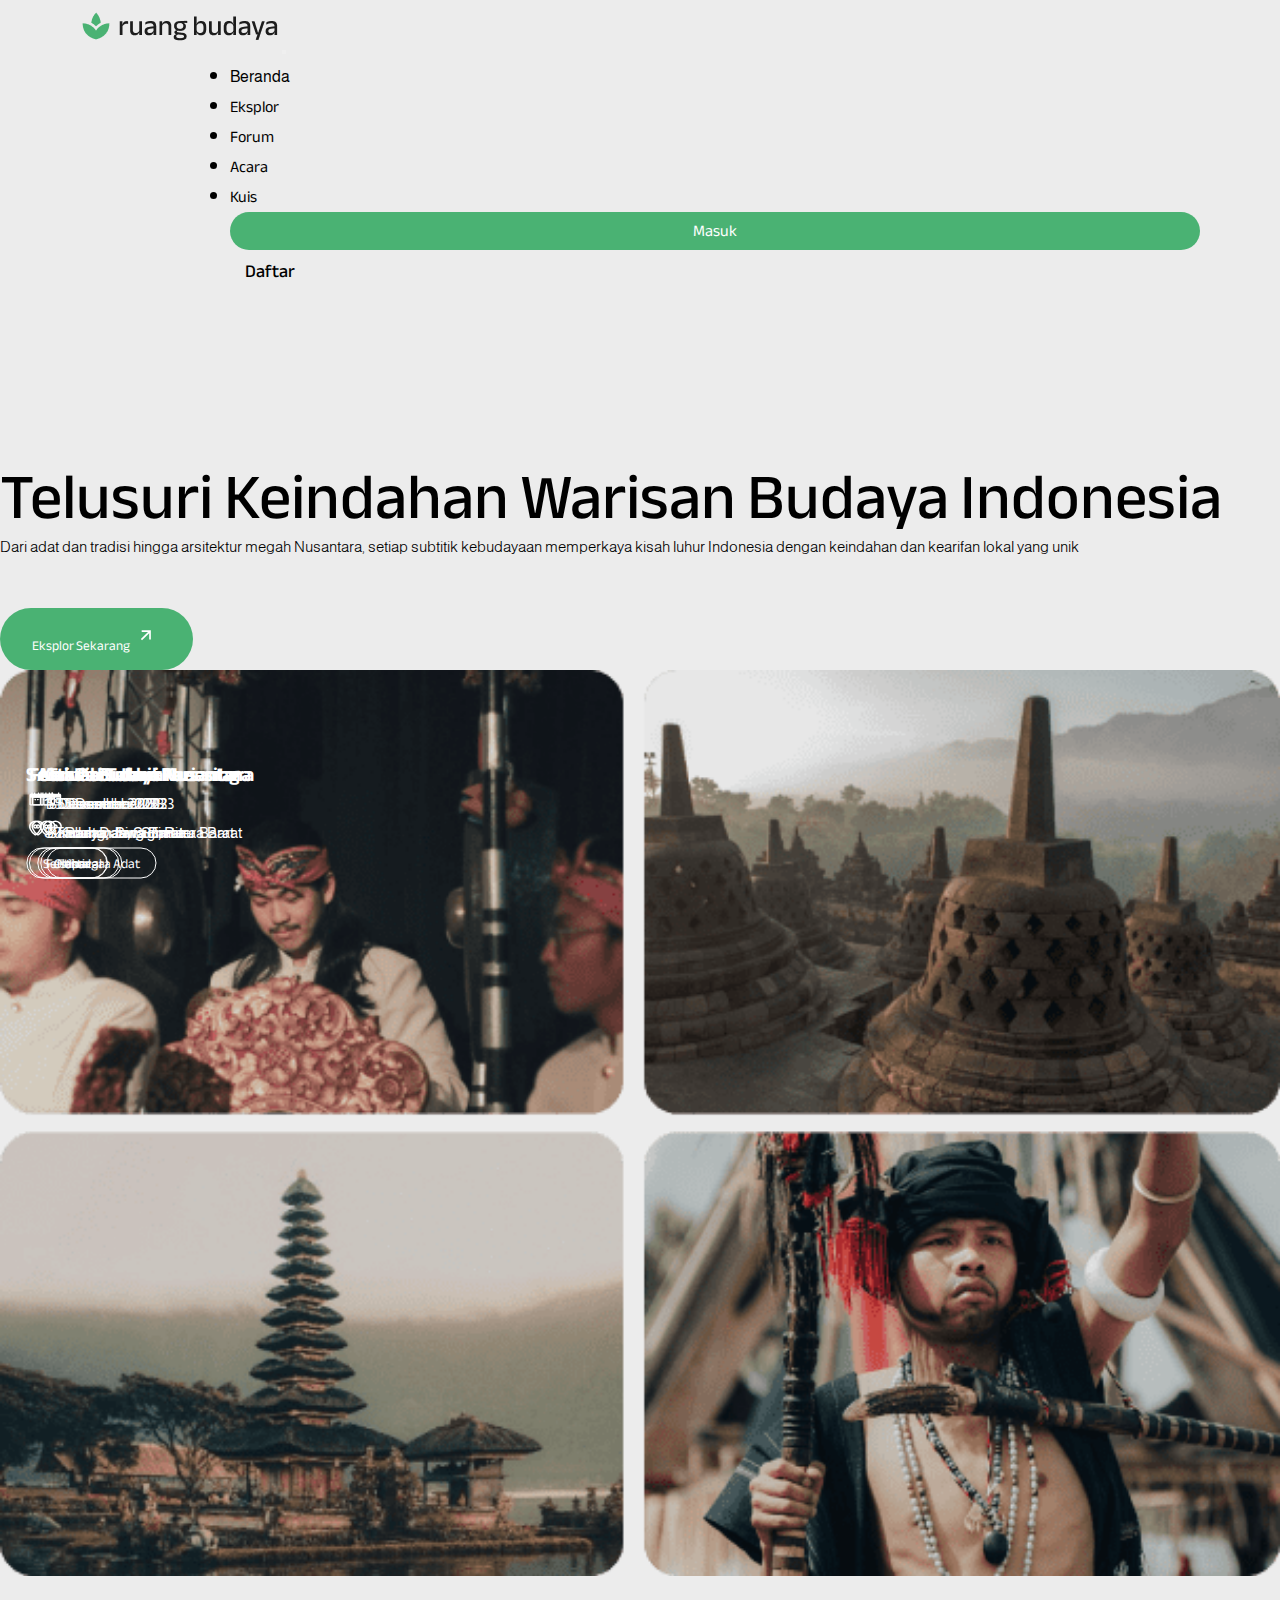
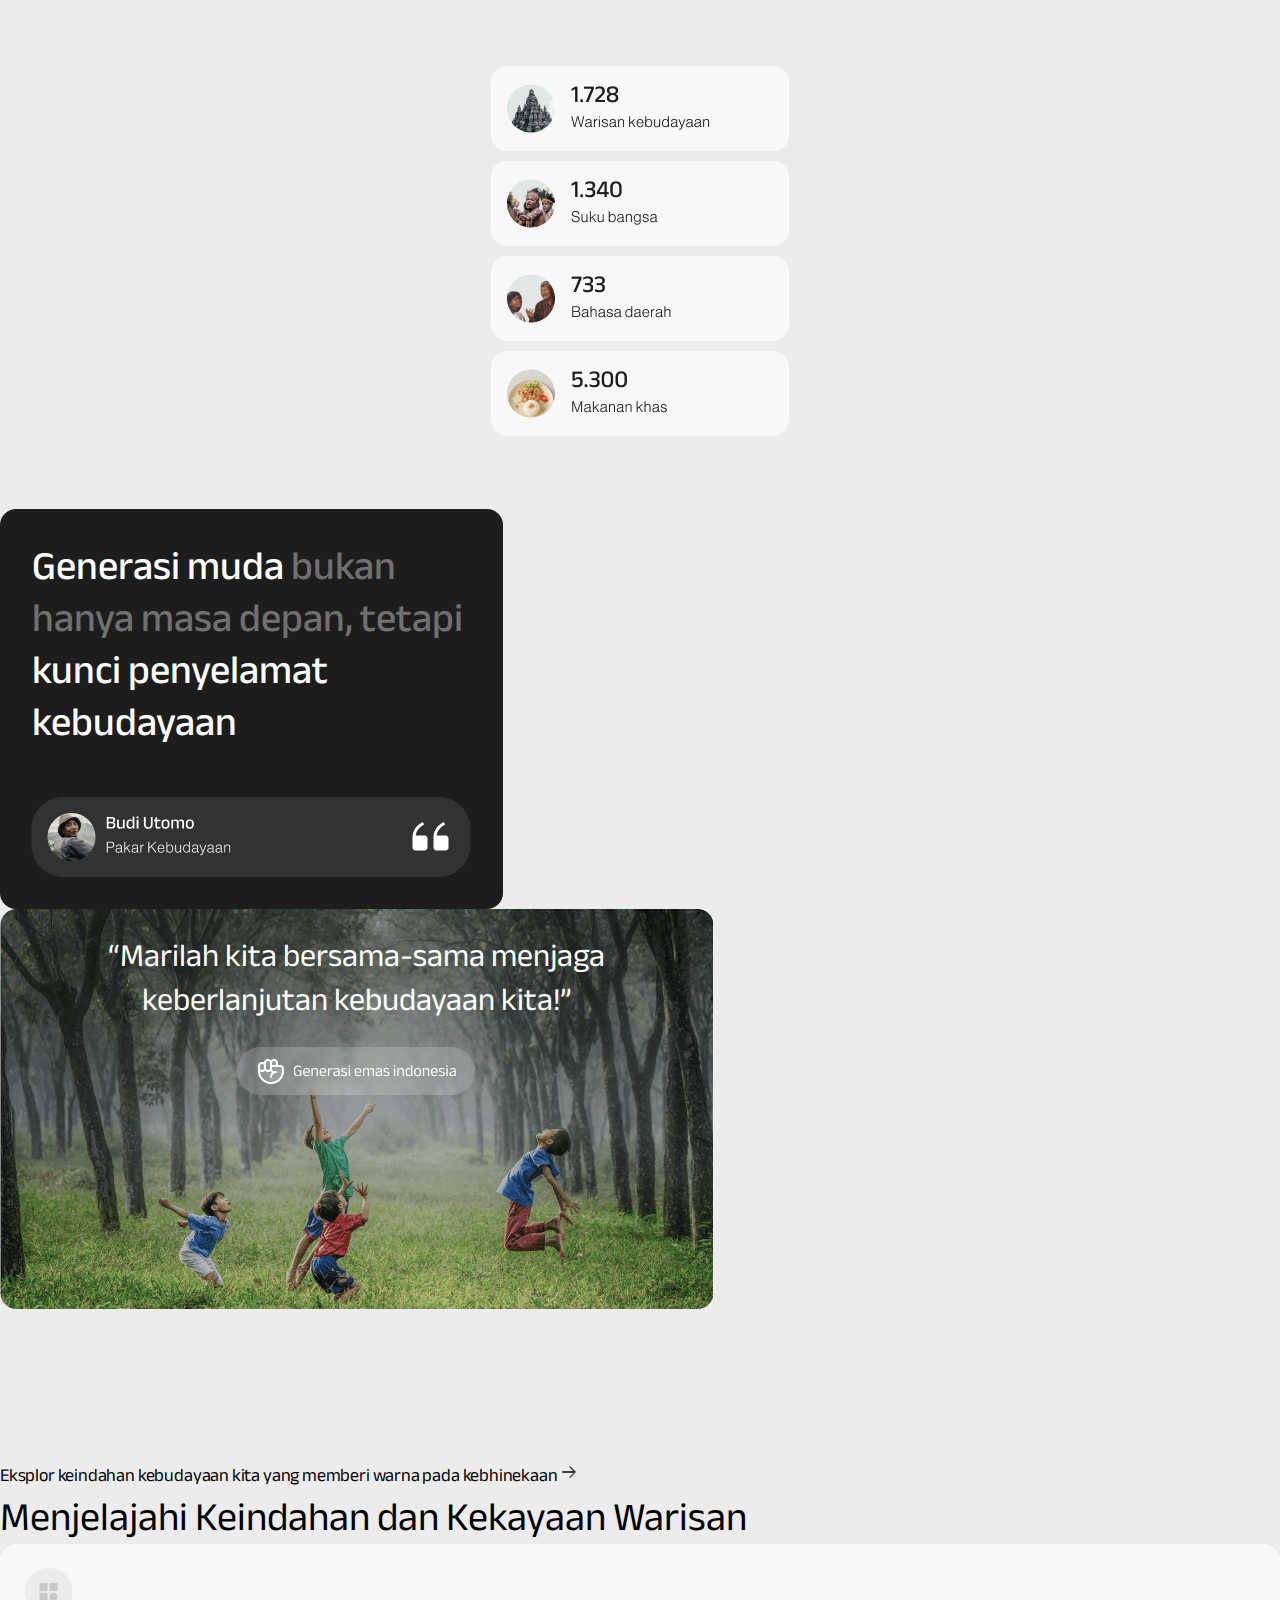
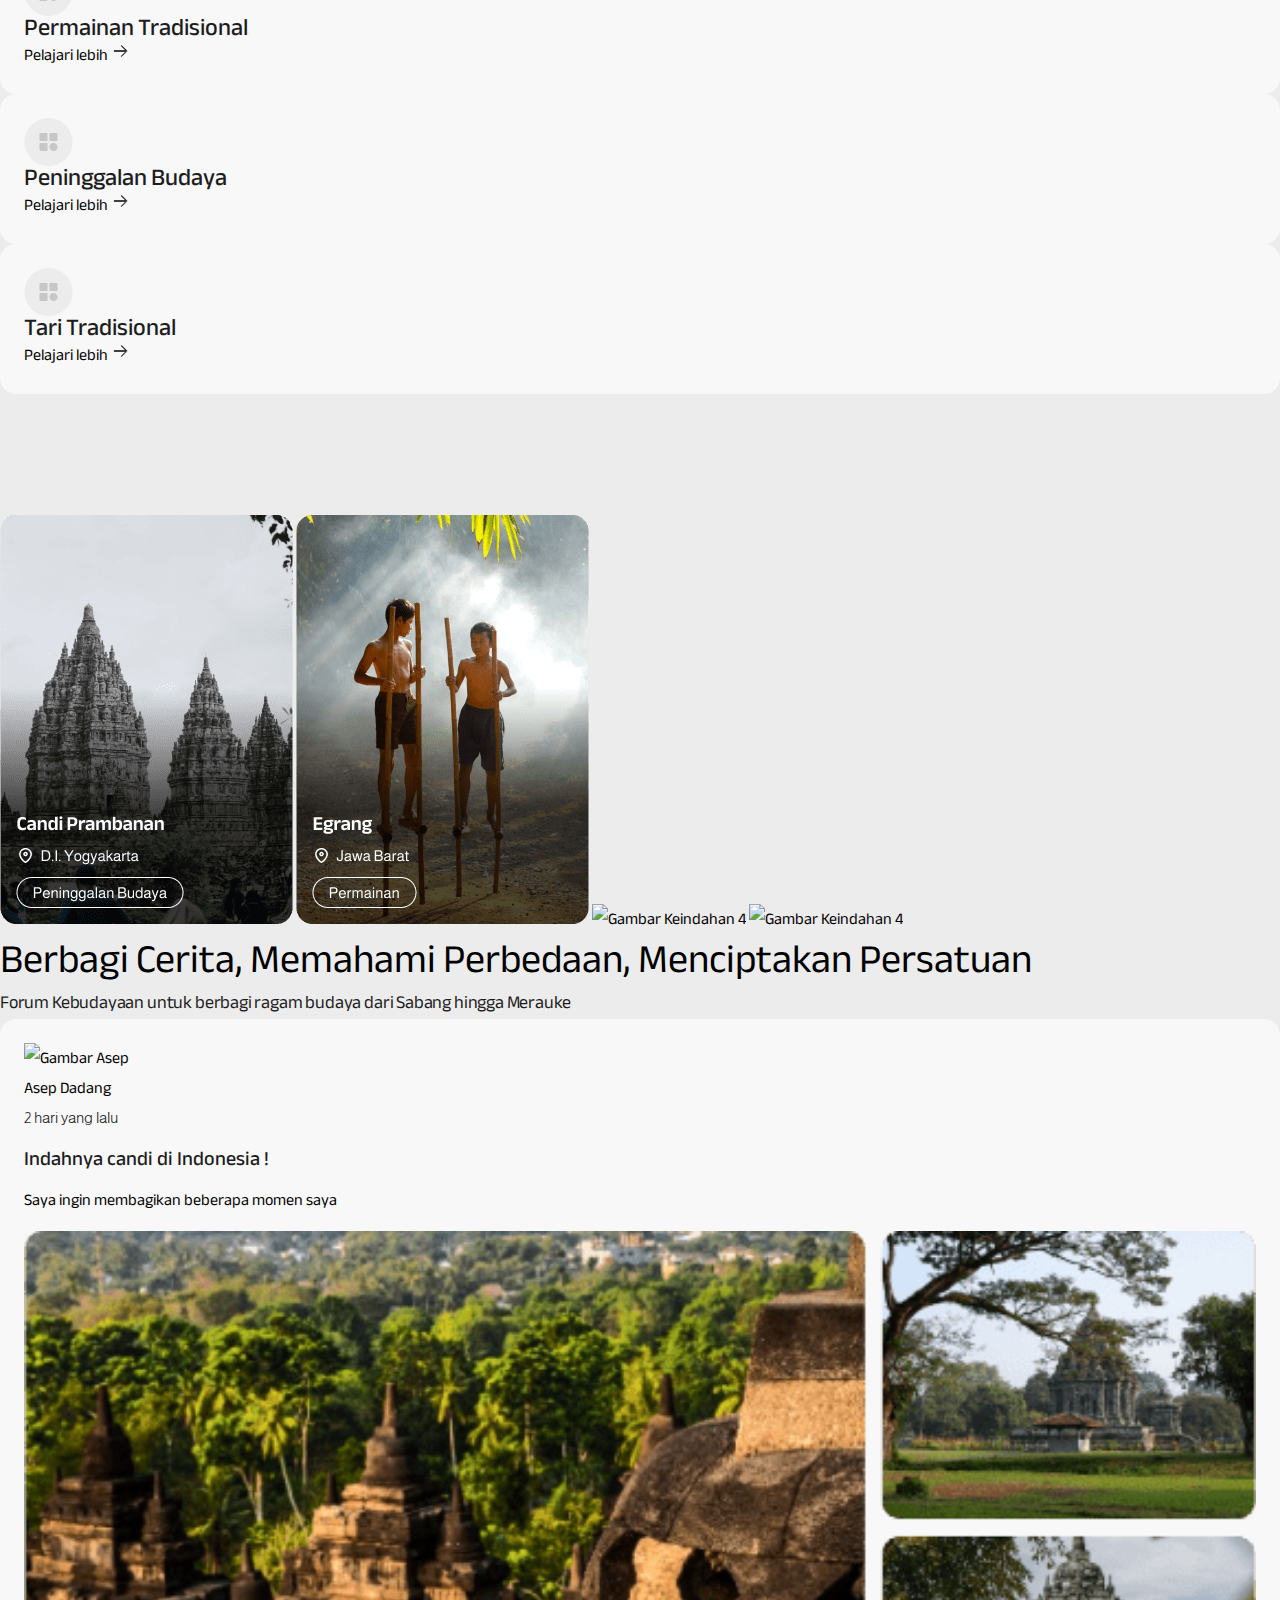
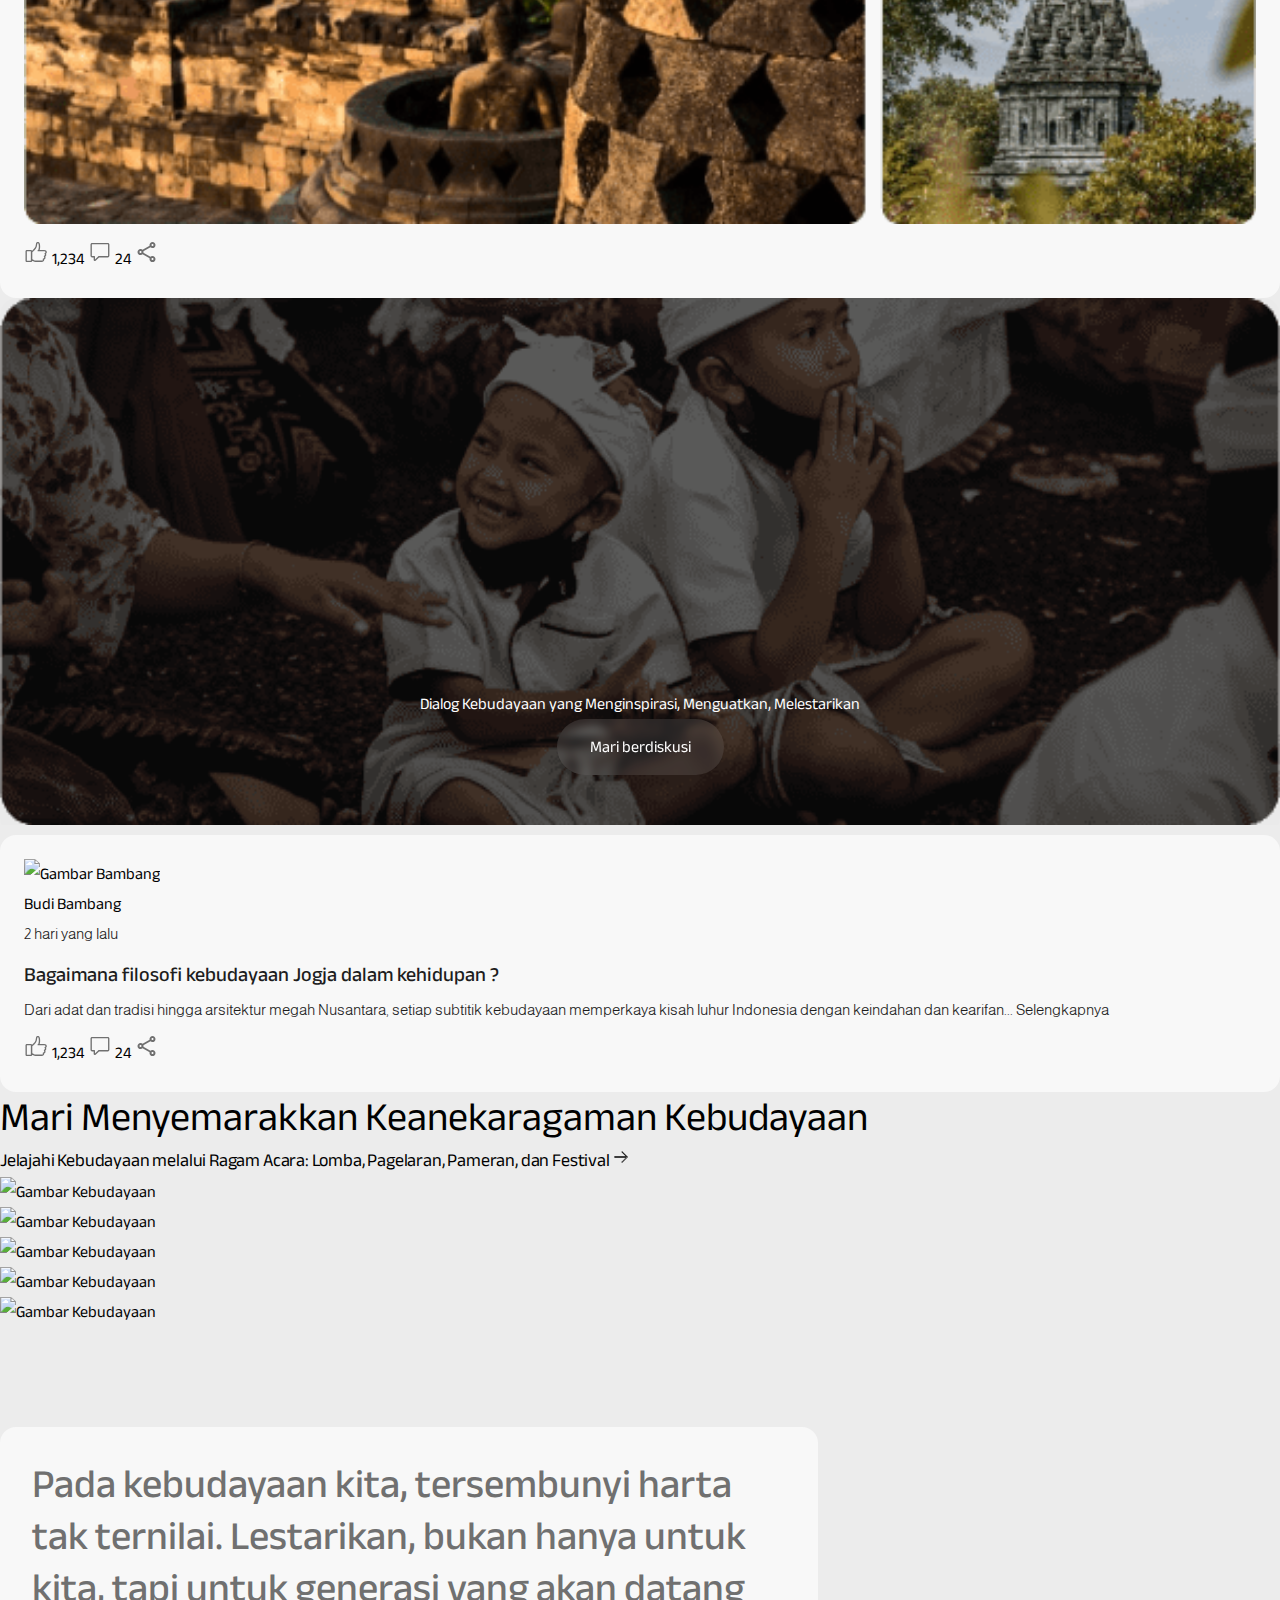
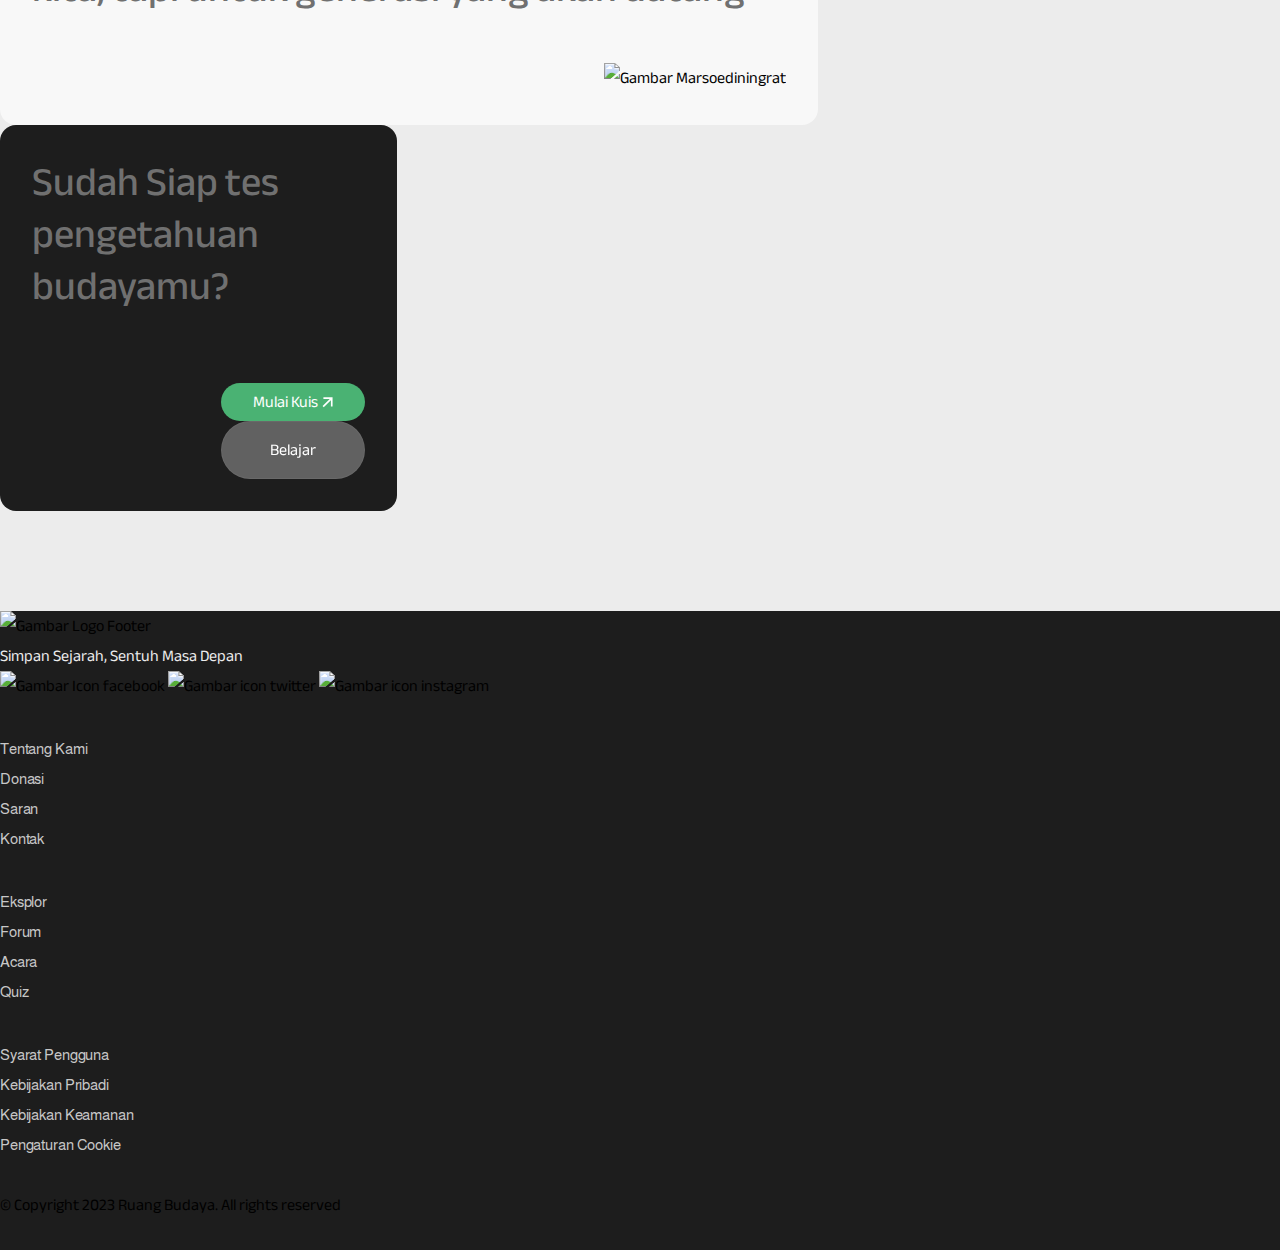
==== commit 87e448e3: "up reveal-scroll" ====
--- a/index.html
+++ b/index.html
@@ -46,17 +46,21 @@
                     </li>
                 </ul>
                 <form class="d-flex">
-                    <div class="button-primary" type="submit">Masuk</div>
-                    <div class="daftar">Daftar</div>
+                    <a href="login.html">
+                        <div class="button-primary" type="submit">Masuk</div>
+                    </a>
+                    <a href="register.html">
+                        <div class="daftar">Daftar</div>
+                    </a>
                 </form>
             </div>
         </div>
     </nav>
 
     <section id="home">
-        <div class="container">
+        <div class="container ">
             <div class="row">
-                <div class="col-md-6 order2">
+                <div class="col-md-6 order2 scroll1">
                     <h1>Telusuri Keindahan Warisan Budaya Indonesia</h1>
                     <div class="row">
                         <div class="col-md-8">
@@ -66,24 +70,28 @@
                             </p>
                         </div>
                     </div>
-                    <button class="btn-eksplor">
-                        Eksplor Sekarang <svg xmlns="http://www.w3.org/2000/svg" width="29" height="30"
-                            viewBox="0 0 29 30" fill="none">
-                            <path
-                                d="M17.1898 13.1309L10.0174 20.3033L8.83886 19.1248L16.0113 11.9524L9.68975 11.9524L9.68975 10.286H18.8562V19.4524L17.1898 19.4525V13.1309Z"
-                                fill="white" />
-                        </svg>
-                    </button>
-                </div>
-                <div class="col-md-6 order1 mb-3">
-                    <img src="assets/img/home.png" alt="Gambar Home" class="img-fluid">
+                    <a href="eksplor.html">
+                        <button class="btn-eksplor">
+                            Eksplor Sekarang <svg xmlns="http://www.w3.org/2000/svg" width="29" height="30"
+                                viewBox="0 0 29 30" fill="none">
+                                <path
+                                    d="M17.1898 13.1309L10.0174 20.3033L8.83886 19.1248L16.0113 11.9524L9.68975 11.9524L9.68975 10.286H18.8562V19.4524L17.1898 19.4525V13.1309Z"
+                                    fill="white" />
+                            </svg>
+                        </button>
+                    </a>
+                </div>
+                <div class="col-md-6 order1 mb-3 scroll3">
+                    <div class="image-container">
+                        <img src="assets/img/home.png" alt="Gambar Home" class="img-fluid">
+                    </div>
                 </div>
             </div>
         </div>
     </section>
 
     <section id="keberagaman">
-        <div class="container gambar">
+        <div class="container gambar scroll2">
             <center>
                 <div class="row">
                     <div class="col-md-3">
@@ -106,13 +114,13 @@
     <section id="quotes">
         <div class="container">
             <div class="row">
-                <div class="col-md-5">
+                <div class="col-md-5 scroll4">
                     <div class="quote1">
                         <h2>Generasi muda <span> bukan hanya masa depan, tetapi </span> kunci penyelamat kebudayaan</h2>
                         <img src="assets/img/budi.png" alt="Gambar Budi" class="img-fluid">
                     </div>
                 </div>
-                <div class="col-md-7">
+                <div class="col-md-7 scroll3">
                     <div class="quote2">
                         <h4>“Marilah kita bersama-sama menjaga keberlanjutan kebudayaan kita!”</h4>
                         <img src="assets/img/tangan.png" alt="Gambar tangan">
@@ -123,11 +131,12 @@
     </section>
 
     <section id="keindahan">
-        <div class="container">
+        <div class="container scroll1 pb-5">
             <div class="row">
                 <div class="col-md-6">
-                    <a class="title2 underline" href="eksplor.html" style="color: black;">Eksplor keindahan kebudayaan kita yang memberi warna pada kebhinekaan <svg
-                            xmlns="http://www.w3.org/2000/svg" width="18" height="18" viewBox="0 0 18 18" fill="none">
+                    <a class="title2 underline" href="eksplor.html" style="color: black;">Eksplor keindahan kebudayaan
+                        kita yang memberi warna pada kebhinekaan <svg xmlns="http://www.w3.org/2000/svg" width="18"
+                            height="18" viewBox="0 0 18 18" fill="none">
                             <path
                                 d="M9.82006 14.3676C9.77996 14.3276 9.74815 14.28 9.72645 14.2277C9.70475 14.1753 9.69358 14.1192 9.69358 14.0625C9.69358 14.0059 9.70475 13.9497 9.72645 13.8974C9.74815 13.845 9.77996 13.7975 9.82006 13.7574M9.82006 14.3676L14.3583 9.43128H14.1462M9.82006 14.3676C9.86008 14.4077 9.9076 14.4395 9.95991 14.4611C10.0123 14.4828 10.0684 14.494 10.125 14.494C10.1817 14.494 10.2378 14.4828 10.2902 14.4611C10.3425 14.4394 10.3901 14.4077 10.4301 14.3676C10.4301 14.3676 10.4301 14.3675 10.4302 14.3675L15.4925 9.30514L9.92606 14.2615L9.81994 14.3675C9.81998 14.3676 9.82002 14.3676 9.82006 14.3676ZM9.82006 13.7574L9.92606 13.8636L9.82 13.7575L9.82006 13.7574ZM9.82006 13.7574L14.1462 9.43128M14.1462 9.43128L14.2962 9.28128L2.81255 9.28128C2.73796 9.28128 2.66642 9.25165 2.61368 9.19891C2.56093 9.14616 2.5313 9.07463 2.5313 9.00003C2.5313 8.92544 2.56093 8.8539 2.61368 8.80116C2.66642 8.74842 2.73796 8.71878 2.81255 8.71878L14.2962 8.71878L14.1462 8.56878M14.1462 9.43128L2.81255 9.43128C2.69818 9.43128 2.58848 9.38585 2.50761 9.30497C2.42673 9.2241 2.3813 9.11441 2.3813 9.00003C2.3813 8.88566 2.42673 8.77597 2.50761 8.69509C2.58848 8.61422 2.69818 8.56878 2.81255 8.56878L14.1462 8.56878M14.1462 8.56878H14.3583L15.4926 9.30509C15.5327 9.26505 15.5645 9.2175 15.5861 9.16518C15.6078 9.11282 15.619 9.05671 15.619 9.00003C15.619 8.94336 15.6078 8.88724 15.5861 8.83489C15.5645 8.78256 15.5327 8.73502 15.4926 8.69498C15.4926 8.69496 15.4926 8.69494 15.4925 8.69493L10.4301 3.63248L10.3245 3.73806L10.4301 3.63248C10.39 3.59242 10.3425 3.56065 10.2901 3.53897C10.2378 3.51729 10.1817 3.50613 10.125 3.50613C10.0684 3.50613 10.0123 3.51729 9.95996 3.53897C9.90762 3.56065 9.86006 3.59242 9.82 3.63248C9.77994 3.67254 9.74816 3.7201 9.72648 3.77244C9.7048 3.82478 9.69364 3.88088 9.69364 3.93753C9.69364 3.99419 9.7048 4.05029 9.72648 4.10263C9.74816 4.15497 9.77994 4.20252 9.82 4.24258L14.1462 8.56878Z"
                                 fill="black" stroke="black" stroke-width="0.3" />
@@ -137,37 +146,43 @@
                         <div class="col-md-3 kotak me-3">
                             <img src="assets/img/icon-keindahan.png" alt="Gambar Icon Keindahan">
                             <h5 class="mt-5 mb-4">Permainan Tradisional</h5>
-                            <p>Pelajari lebih <svg xmlns="http://www.w3.org/2000/svg" width="19" height="18"
-                                    viewBox="0 0 19 18" fill="none">
-                                    <path
-                                        d="M10.3201 14.3677C10.28 14.3276 10.2482 14.2801 10.2265 14.2277C10.2048 14.1754 10.1936 14.1192 10.1936 14.0626C10.1936 14.0059 10.2048 13.9498 10.2265 13.8974C10.2482 13.8451 10.28 13.7975 10.3201 13.7575M10.3201 14.3677L14.8583 9.43132H14.6462M10.3201 14.3677C10.3601 14.4077 10.4076 14.4395 10.4599 14.4612C10.5123 14.4829 10.5684 14.494 10.6251 14.494C10.6817 14.494 10.7378 14.4829 10.7902 14.4612C10.8425 14.4395 10.8901 14.4077 10.9301 14.3676C10.9301 14.3676 10.9302 14.3676 10.9302 14.3676L15.9926 9.30517L10.4261 14.2615L10.32 14.3676C10.32 14.3676 10.32 14.3676 10.3201 14.3677ZM10.3201 13.7575L10.4261 13.8636L10.32 13.7575L10.3201 13.7575ZM10.3201 13.7575L14.6462 9.43132M14.6462 9.43132L14.7962 9.28132L3.31256 9.28131C3.23797 9.28131 3.16643 9.25168 3.11369 9.19894C3.06094 9.14619 3.03131 9.07466 3.03131 9.00006C3.03131 8.92547 3.06094 8.85394 3.11369 8.80119C3.16643 8.74845 3.23797 8.71881 3.31256 8.71881L14.7962 8.71882L14.6462 8.56882M14.6462 9.43132L3.31256 9.43131C3.19819 9.43131 3.0885 9.38588 3.00762 9.30501C2.92675 9.22413 2.88131 9.11444 2.88131 9.00006C2.88131 8.88569 2.92675 8.776 3.00762 8.69512C3.0885 8.61425 3.19819 8.56881 3.31256 8.56881L14.6462 8.56882M14.6462 8.56882H14.8583L15.9926 9.30512C16.0327 9.26508 16.0645 9.21753 16.0862 9.16521C16.1079 9.11286 16.119 9.05674 16.119 9.00007C16.119 8.94339 16.1079 8.88728 16.0862 8.83492C16.0645 8.78259 16.0327 8.73505 15.9926 8.69501C15.9926 8.69499 15.9926 8.69498 15.9926 8.69496L10.9301 3.63251L10.8245 3.73809L10.9301 3.63251C10.8901 3.59245 10.8425 3.56068 10.7902 3.539C10.7378 3.51732 10.6817 3.50616 10.6251 3.50616C10.5684 3.50616 10.5123 3.51732 10.46 3.539C10.4076 3.56068 10.3601 3.59245 10.32 3.63251C10.2799 3.67257 10.2482 3.72013 10.2265 3.77247C10.2048 3.82481 10.1937 3.88091 10.1937 3.93756C10.1937 3.99422 10.2048 4.05032 10.2265 4.10266C10.2482 4.155 10.2799 4.20255 10.32 4.24262L14.6462 8.56882Z"
-                                        fill="black" stroke="black" stroke-width="0.3" />
-                                </svg>
-                            </p>
+                            <a href="eksplor.html">
+                                <p>Pelajari lebih <svg xmlns="http://www.w3.org/2000/svg" width="19" height="18"
+                                        viewBox="0 0 19 18" fill="none">
+                                        <path
+                                            d="M10.3201 14.3677C10.28 14.3276 10.2482 14.2801 10.2265 14.2277C10.2048 14.1754 10.1936 14.1192 10.1936 14.0626C10.1936 14.0059 10.2048 13.9498 10.2265 13.8974C10.2482 13.8451 10.28 13.7975 10.3201 13.7575M10.3201 14.3677L14.8583 9.43132H14.6462M10.3201 14.3677C10.3601 14.4077 10.4076 14.4395 10.4599 14.4612C10.5123 14.4829 10.5684 14.494 10.6251 14.494C10.6817 14.494 10.7378 14.4829 10.7902 14.4612C10.8425 14.4395 10.8901 14.4077 10.9301 14.3676C10.9301 14.3676 10.9302 14.3676 10.9302 14.3676L15.9926 9.30517L10.4261 14.2615L10.32 14.3676C10.32 14.3676 10.32 14.3676 10.3201 14.3677ZM10.3201 13.7575L10.4261 13.8636L10.32 13.7575L10.3201 13.7575ZM10.3201 13.7575L14.6462 9.43132M14.6462 9.43132L14.7962 9.28132L3.31256 9.28131C3.23797 9.28131 3.16643 9.25168 3.11369 9.19894C3.06094 9.14619 3.03131 9.07466 3.03131 9.00006C3.03131 8.92547 3.06094 8.85394 3.11369 8.80119C3.16643 8.74845 3.23797 8.71881 3.31256 8.71881L14.7962 8.71882L14.6462 8.56882M14.6462 9.43132L3.31256 9.43131C3.19819 9.43131 3.0885 9.38588 3.00762 9.30501C2.92675 9.22413 2.88131 9.11444 2.88131 9.00006C2.88131 8.88569 2.92675 8.776 3.00762 8.69512C3.0885 8.61425 3.19819 8.56881 3.31256 8.56881L14.6462 8.56882M14.6462 8.56882H14.8583L15.9926 9.30512C16.0327 9.26508 16.0645 9.21753 16.0862 9.16521C16.1079 9.11286 16.119 9.05674 16.119 9.00007C16.119 8.94339 16.1079 8.88728 16.0862 8.83492C16.0645 8.78259 16.0327 8.73505 15.9926 8.69501C15.9926 8.69499 15.9926 8.69498 15.9926 8.69496L10.9301 3.63251L10.8245 3.73809L10.9301 3.63251C10.8901 3.59245 10.8425 3.56068 10.7902 3.539C10.7378 3.51732 10.6817 3.50616 10.6251 3.50616C10.5684 3.50616 10.5123 3.51732 10.46 3.539C10.4076 3.56068 10.3601 3.59245 10.32 3.63251C10.2799 3.67257 10.2482 3.72013 10.2265 3.77247C10.2048 3.82481 10.1937 3.88091 10.1937 3.93756C10.1937 3.99422 10.2048 4.05032 10.2265 4.10266C10.2482 4.155 10.2799 4.20255 10.32 4.24262L14.6462 8.56882Z"
+                                            fill="black" stroke="black" stroke-width="0.3" />
+                                    </svg>
+                                </p>
+                            </a>
                         </div>
 
                         <div class="col-md-3 kotak me-3">
                             <img src="assets/img/icon-keindahan.png" alt="Gambar Icon Keindahan">
                             <h5 class="mt-5">Peninggalan Budaya</h5>
-                            <p>Pelajari lebih <svg xmlns="http://www.w3.org/2000/svg" width="19" height="18"
-                                    viewBox="0 0 19 18" fill="none">
-                                    <path
-                                        d="M10.3201 14.3677C10.28 14.3276 10.2482 14.2801 10.2265 14.2277C10.2048 14.1754 10.1936 14.1192 10.1936 14.0626C10.1936 14.0059 10.2048 13.9498 10.2265 13.8974C10.2482 13.8451 10.28 13.7975 10.3201 13.7575M10.3201 14.3677L14.8583 9.43132H14.6462M10.3201 14.3677C10.3601 14.4077 10.4076 14.4395 10.4599 14.4612C10.5123 14.4829 10.5684 14.494 10.6251 14.494C10.6817 14.494 10.7378 14.4829 10.7902 14.4612C10.8425 14.4395 10.8901 14.4077 10.9301 14.3676C10.9301 14.3676 10.9302 14.3676 10.9302 14.3676L15.9926 9.30517L10.4261 14.2615L10.32 14.3676C10.32 14.3676 10.32 14.3676 10.3201 14.3677ZM10.3201 13.7575L10.4261 13.8636L10.32 13.7575L10.3201 13.7575ZM10.3201 13.7575L14.6462 9.43132M14.6462 9.43132L14.7962 9.28132L3.31256 9.28131C3.23797 9.28131 3.16643 9.25168 3.11369 9.19894C3.06094 9.14619 3.03131 9.07466 3.03131 9.00006C3.03131 8.92547 3.06094 8.85394 3.11369 8.80119C3.16643 8.74845 3.23797 8.71881 3.31256 8.71881L14.7962 8.71882L14.6462 8.56882M14.6462 9.43132L3.31256 9.43131C3.19819 9.43131 3.0885 9.38588 3.00762 9.30501C2.92675 9.22413 2.88131 9.11444 2.88131 9.00006C2.88131 8.88569 2.92675 8.776 3.00762 8.69512C3.0885 8.61425 3.19819 8.56881 3.31256 8.56881L14.6462 8.56882M14.6462 8.56882H14.8583L15.9926 9.30512C16.0327 9.26508 16.0645 9.21753 16.0862 9.16521C16.1079 9.11286 16.119 9.05674 16.119 9.00007C16.119 8.94339 16.1079 8.88728 16.0862 8.83492C16.0645 8.78259 16.0327 8.73505 15.9926 8.69501C15.9926 8.69499 15.9926 8.69498 15.9926 8.69496L10.9301 3.63251L10.8245 3.73809L10.9301 3.63251C10.8901 3.59245 10.8425 3.56068 10.7902 3.539C10.7378 3.51732 10.6817 3.50616 10.6251 3.50616C10.5684 3.50616 10.5123 3.51732 10.46 3.539C10.4076 3.56068 10.3601 3.59245 10.32 3.63251C10.2799 3.67257 10.2482 3.72013 10.2265 3.77247C10.2048 3.82481 10.1937 3.88091 10.1937 3.93756C10.1937 3.99422 10.2048 4.05032 10.2265 4.10266C10.2482 4.155 10.2799 4.20255 10.32 4.24262L14.6462 8.56882Z"
-                                        fill="black" stroke="black" stroke-width="0.3" />
-                                </svg>
-                            </p>
+                            <a href="eksplor.html">
+                                <p>Pelajari lebih <svg xmlns="http://www.w3.org/2000/svg" width="19" height="18"
+                                        viewBox="0 0 19 18" fill="none">
+                                        <path
+                                            d="M10.3201 14.3677C10.28 14.3276 10.2482 14.2801 10.2265 14.2277C10.2048 14.1754 10.1936 14.1192 10.1936 14.0626C10.1936 14.0059 10.2048 13.9498 10.2265 13.8974C10.2482 13.8451 10.28 13.7975 10.3201 13.7575M10.3201 14.3677L14.8583 9.43132H14.6462M10.3201 14.3677C10.3601 14.4077 10.4076 14.4395 10.4599 14.4612C10.5123 14.4829 10.5684 14.494 10.6251 14.494C10.6817 14.494 10.7378 14.4829 10.7902 14.4612C10.8425 14.4395 10.8901 14.4077 10.9301 14.3676C10.9301 14.3676 10.9302 14.3676 10.9302 14.3676L15.9926 9.30517L10.4261 14.2615L10.32 14.3676C10.32 14.3676 10.32 14.3676 10.3201 14.3677ZM10.3201 13.7575L10.4261 13.8636L10.32 13.7575L10.3201 13.7575ZM10.3201 13.7575L14.6462 9.43132M14.6462 9.43132L14.7962 9.28132L3.31256 9.28131C3.23797 9.28131 3.16643 9.25168 3.11369 9.19894C3.06094 9.14619 3.03131 9.07466 3.03131 9.00006C3.03131 8.92547 3.06094 8.85394 3.11369 8.80119C3.16643 8.74845 3.23797 8.71881 3.31256 8.71881L14.7962 8.71882L14.6462 8.56882M14.6462 9.43132L3.31256 9.43131C3.19819 9.43131 3.0885 9.38588 3.00762 9.30501C2.92675 9.22413 2.88131 9.11444 2.88131 9.00006C2.88131 8.88569 2.92675 8.776 3.00762 8.69512C3.0885 8.61425 3.19819 8.56881 3.31256 8.56881L14.6462 8.56882M14.6462 8.56882H14.8583L15.9926 9.30512C16.0327 9.26508 16.0645 9.21753 16.0862 9.16521C16.1079 9.11286 16.119 9.05674 16.119 9.00007C16.119 8.94339 16.1079 8.88728 16.0862 8.83492C16.0645 8.78259 16.0327 8.73505 15.9926 8.69501C15.9926 8.69499 15.9926 8.69498 15.9926 8.69496L10.9301 3.63251L10.8245 3.73809L10.9301 3.63251C10.8901 3.59245 10.8425 3.56068 10.7902 3.539C10.7378 3.51732 10.6817 3.50616 10.6251 3.50616C10.5684 3.50616 10.5123 3.51732 10.46 3.539C10.4076 3.56068 10.3601 3.59245 10.32 3.63251C10.2799 3.67257 10.2482 3.72013 10.2265 3.77247C10.2048 3.82481 10.1937 3.88091 10.1937 3.93756C10.1937 3.99422 10.2048 4.05032 10.2265 4.10266C10.2482 4.155 10.2799 4.20255 10.32 4.24262L14.6462 8.56882Z"
+                                            fill="black" stroke="black" stroke-width="0.3" />
+                                    </svg>
+                                </p>
+                            </a>
                         </div>
 
                         <div class="col-md-3 kotak">
                             <img src="assets/img/icon-keindahan.png" alt="Gambar Icon Keindahan">
-                            <h5 class="mt-5">Tari Tradisional</h5>
-                            <p>Pelajari lebih <svg xmlns="http://www.w3.org/2000/svg" width="19" height="18"
-                                    viewBox="0 0 19 18" fill="none">
-                                    <path
-                                        d="M10.3201 14.3677C10.28 14.3276 10.2482 14.2801 10.2265 14.2277C10.2048 14.1754 10.1936 14.1192 10.1936 14.0626C10.1936 14.0059 10.2048 13.9498 10.2265 13.8974C10.2482 13.8451 10.28 13.7975 10.3201 13.7575M10.3201 14.3677L14.8583 9.43132H14.6462M10.3201 14.3677C10.3601 14.4077 10.4076 14.4395 10.4599 14.4612C10.5123 14.4829 10.5684 14.494 10.6251 14.494C10.6817 14.494 10.7378 14.4829 10.7902 14.4612C10.8425 14.4395 10.8901 14.4077 10.9301 14.3676C10.9301 14.3676 10.9302 14.3676 10.9302 14.3676L15.9926 9.30517L10.4261 14.2615L10.32 14.3676C10.32 14.3676 10.32 14.3676 10.3201 14.3677ZM10.3201 13.7575L10.4261 13.8636L10.32 13.7575L10.3201 13.7575ZM10.3201 13.7575L14.6462 9.43132M14.6462 9.43132L14.7962 9.28132L3.31256 9.28131C3.23797 9.28131 3.16643 9.25168 3.11369 9.19894C3.06094 9.14619 3.03131 9.07466 3.03131 9.00006C3.03131 8.92547 3.06094 8.85394 3.11369 8.80119C3.16643 8.74845 3.23797 8.71881 3.31256 8.71881L14.7962 8.71882L14.6462 8.56882M14.6462 9.43132L3.31256 9.43131C3.19819 9.43131 3.0885 9.38588 3.00762 9.30501C2.92675 9.22413 2.88131 9.11444 2.88131 9.00006C2.88131 8.88569 2.92675 8.776 3.00762 8.69512C3.0885 8.61425 3.19819 8.56881 3.31256 8.56881L14.6462 8.56882M14.6462 8.56882H14.8583L15.9926 9.30512C16.0327 9.26508 16.0645 9.21753 16.0862 9.16521C16.1079 9.11286 16.119 9.05674 16.119 9.00007C16.119 8.94339 16.1079 8.88728 16.0862 8.83492C16.0645 8.78259 16.0327 8.73505 15.9926 8.69501C15.9926 8.69499 15.9926 8.69498 15.9926 8.69496L10.9301 3.63251L10.8245 3.73809L10.9301 3.63251C10.8901 3.59245 10.8425 3.56068 10.7902 3.539C10.7378 3.51732 10.6817 3.50616 10.6251 3.50616C10.5684 3.50616 10.5123 3.51732 10.46 3.539C10.4076 3.56068 10.3601 3.59245 10.32 3.63251C10.2799 3.67257 10.2482 3.72013 10.2265 3.77247C10.2048 3.82481 10.1937 3.88091 10.1937 3.93756C10.1937 3.99422 10.2048 4.05032 10.2265 4.10266C10.2482 4.155 10.2799 4.20255 10.32 4.24262L14.6462 8.56882Z"
-                                        fill="black" stroke="black" stroke-width="0.3" />
-                                </svg>
-                            </p>
+                            <a href="eksplor.html">
+                                <h5 class="mt-5">Tari Tradisional</h5>
+                                <p>Pelajari lebih <svg xmlns="http://www.w3.org/2000/svg" width="19" height="18"
+                                        viewBox="0 0 19 18" fill="none">
+                                        <path
+                                            d="M10.3201 14.3677C10.28 14.3276 10.2482 14.2801 10.2265 14.2277C10.2048 14.1754 10.1936 14.1192 10.1936 14.0626C10.1936 14.0059 10.2048 13.9498 10.2265 13.8974C10.2482 13.8451 10.28 13.7975 10.3201 13.7575M10.3201 14.3677L14.8583 9.43132H14.6462M10.3201 14.3677C10.3601 14.4077 10.4076 14.4395 10.4599 14.4612C10.5123 14.4829 10.5684 14.494 10.6251 14.494C10.6817 14.494 10.7378 14.4829 10.7902 14.4612C10.8425 14.4395 10.8901 14.4077 10.9301 14.3676C10.9301 14.3676 10.9302 14.3676 10.9302 14.3676L15.9926 9.30517L10.4261 14.2615L10.32 14.3676C10.32 14.3676 10.32 14.3676 10.3201 14.3677ZM10.3201 13.7575L10.4261 13.8636L10.32 13.7575L10.3201 13.7575ZM10.3201 13.7575L14.6462 9.43132M14.6462 9.43132L14.7962 9.28132L3.31256 9.28131C3.23797 9.28131 3.16643 9.25168 3.11369 9.19894C3.06094 9.14619 3.03131 9.07466 3.03131 9.00006C3.03131 8.92547 3.06094 8.85394 3.11369 8.80119C3.16643 8.74845 3.23797 8.71881 3.31256 8.71881L14.7962 8.71882L14.6462 8.56882M14.6462 9.43132L3.31256 9.43131C3.19819 9.43131 3.0885 9.38588 3.00762 9.30501C2.92675 9.22413 2.88131 9.11444 2.88131 9.00006C2.88131 8.88569 2.92675 8.776 3.00762 8.69512C3.0885 8.61425 3.19819 8.56881 3.31256 8.56881L14.6462 8.56882M14.6462 8.56882H14.8583L15.9926 9.30512C16.0327 9.26508 16.0645 9.21753 16.0862 9.16521C16.1079 9.11286 16.119 9.05674 16.119 9.00007C16.119 8.94339 16.1079 8.88728 16.0862 8.83492C16.0645 8.78259 16.0327 8.73505 15.9926 8.69501C15.9926 8.69499 15.9926 8.69498 15.9926 8.69496L10.9301 3.63251L10.8245 3.73809L10.9301 3.63251C10.8901 3.59245 10.8425 3.56068 10.7902 3.539C10.7378 3.51732 10.6817 3.50616 10.6251 3.50616C10.5684 3.50616 10.5123 3.51732 10.46 3.539C10.4076 3.56068 10.3601 3.59245 10.32 3.63251C10.2799 3.67257 10.2482 3.72013 10.2265 3.77247C10.2048 3.82481 10.1937 3.88091 10.1937 3.93756C10.1937 3.99422 10.2048 4.05032 10.2265 4.10266C10.2482 4.155 10.2799 4.20255 10.32 4.24262L14.6462 8.56882Z"
+                                            fill="black" stroke="black" stroke-width="0.3" />
+                                    </svg>
+                                </p>
+                            </a>
                         </div>
                     </div>
                 </div>
@@ -179,31 +194,6 @@
                         <img src="assets/img/angklung.png" alt="Gambar Keindahan 4" class="img-fluid">
                         <img src="assets/img/gadang.png" alt="Gambar Keindahan 4" class="img-fluid">
                     </div>
-                    <!-- <div class="col">
-                            <div class="position-relative">
-                                <img src="assets/img/keindahan1.png" alt="Gambar 1" class="img-fluid col-keindahan">
-                                <div class="text-over-image">
-                                    <h6>Egrang</h6>
-                                    <p>Jawa Barat</p>
-                                    <div class="card-tags text-center">
-                                        Permainan
-                                    </div>
-                                </div>
-                            </div>
-                        </div>
-
-                        <div class="col">
-                            <div class="position-relative">
-                                <img src="assets/img/keindahan2.png" alt="Gambar 1" class="img-fluid col-keindahan">
-                                <div class="text-over-image">
-                                    <h6>Prambanan</h6>
-                                    <p>D I Yogyakarta</p>
-                                    <div class="card-tags text-center">
-                                        Peninggalan
-                                    </div>
-                                </div>
-                            </div>
-                        </div> -->
                 </div>
             </div>
         </div>
@@ -211,8 +201,8 @@
     </section>
 
     <section id="forum-home">
-        <div class="container">
-            <div class="row">
+        <div class="container pt-3">
+            <div class="row scroll1">
                 <div class="col-md-8 pe-4">
                     <h3>Berbagi Cerita, Memahami Perbedaan, Menciptakan Persatuan</h3>
                 </div>
@@ -223,49 +213,61 @@
                 </div>
             </div>
 
-            <div class="row">
-                <div class="col-md-5 forum-col">
-                    <div class="d-flex me-3">
-                        <div class=""><img src="assets/img/asep.png" alt="Gambar Asep"></div>
-                        <div class="ms-3"><span class="fw-bold">Asep Dadang</span> <br> <span class="body-light">2 hari
-                                yang
-                                lalu</span></div>
-                    </div>
-                    <div class="title1">
-                        Indahnya candi di Indonesia !
-                    </div>
-                    <div>Saya ingin membagikan beberapa momen saya</div>
-                    <img src="assets/img/candi.png" alt="Gambar Candi" class="img-fluid">
-                    <div class="d-flex align-items-center gap-3">
-                        <svg xmlns="http://www.w3.org/2000/svg" width="25" height="24" viewBox="0 0 25 24" fill="none">
-                            <path
-                                d="M22.8337 12.1333C22.8337 10.7333 21.7004 9.99999 20.1671 9.99999H15.7004C16.0338 8.79999 16.1671 7.66666 16.1671 6.66666C16.1671 2.8 15.1004 2 14.1671 2C13.5671 2 13.1004 2.06667 12.5004 2.4C12.3004 2.53333 12.2338 2.66667 12.1671 2.86667L11.5004 6.46666C10.7671 8.33333 8.96709 9.99999 7.50043 11.1333V20.6667C8.03376 20.6667 8.56709 20.9333 9.23376 21.2667C9.96709 21.6 10.7004 22 11.5004 22H17.8338C19.1671 22 20.1671 20.9333 20.1671 20C20.1671 19.8 20.1671 19.6667 20.1004 19.5333C20.9004 19.2 21.5004 18.5333 21.5004 17.6667C21.5004 17.2667 21.4338 16.9333 21.3004 16.6C21.8337 16.2667 22.3004 15.6667 22.3004 15C22.3004 14.6 22.1004 14.2 21.9004 13.8667C22.4337 13.4667 22.8337 12.8 22.8337 12.1333ZM21.4338 12.1333C21.4338 13 20.5671 13.0667 20.4338 13.4667C20.3004 13.9333 20.9671 14.0667 20.9671 14.8667C20.9671 15.6667 19.9671 15.6667 19.8338 16.1333C19.7004 16.6667 20.1671 16.8 20.1671 17.6V17.7333C20.0338 18.4 19.0338 18.4667 18.8338 18.7333C18.6338 19.0667 18.8338 19.2 18.8338 19.9333C18.8338 20.3333 18.3671 20.6 17.8338 20.6H11.5004C10.9671 20.6 10.4338 20.3333 9.76709 20C9.23376 19.7333 8.70043 19.4667 8.16709 19.3333V12.3333C9.83376 11.0667 11.9671 9.19999 12.7671 6.86666V6.73333L13.3671 3.4C13.6338 3.33333 13.8338 3.33333 14.1671 3.33333C14.3004 3.33333 14.8338 4.13333 14.8338 6.66666C14.8338 7.66666 14.6338 8.73333 14.3004 9.99999H14.1671C13.7671 9.99999 13.5004 10.2667 13.5004 10.6667C13.5004 11.0667 13.7671 11.3333 14.1671 11.3333H20.1671C20.8337 11.3333 21.4338 11.6667 21.4338 12.1333Z"
-                                fill="#707070" />
-                            <path
-                                d="M6.83333 22H2.83333C2.1 22 1.5 21.4 1.5 20.6667V11.3333C1.5 10.6 2.1 10 2.83333 10H6.83333C7.56666 10 8.16666 10.6 8.16666 11.3333V20.6667C8.16666 21.4 7.56666 22 6.83333 22ZM2.83333 11.3333V20.6667H6.83333V11.3333H2.83333Z"
-                                fill="#707070" />
-                        </svg>
-                        1,234
-
-                        <svg xmlns="http://www.w3.org/2000/svg" width="25" height="24" viewBox="0 0 25 24" fill="none">
-                            <path
-                                d="M3.5 4.57515C3.5 3.70567 4.20567 3 5.07515 3H20.8267C21.6961 3 22.4018 3.70567 22.4018 4.57515V15.8262C22.4018 16.244 22.2359 16.6446 21.9405 16.94C21.6451 17.2354 21.2444 17.4014 20.8267 17.4014H12.1048L8.88882 20.6174C8.70524 20.8003 8.47164 20.9247 8.21746 20.975C7.96327 21.0253 7.69988 20.9993 7.46048 20.9001C7.22108 20.801 7.01639 20.6332 6.87221 20.4179C6.72803 20.2026 6.65082 19.9494 6.6503 19.6903V17.4014H5.07515C4.65739 17.4014 4.25675 17.2354 3.96135 16.94C3.66595 16.6446 3.5 16.244 3.5 15.8262V4.57515ZM5.07515 4.35013C5.01547 4.35013 4.95824 4.37384 4.91604 4.41604C4.87384 4.45824 4.85013 4.51547 4.85013 4.57515V15.8262C4.85013 15.9504 4.95094 16.0512 5.07515 16.0512H7.32537C7.5044 16.0512 7.67611 16.1224 7.80271 16.249C7.92931 16.3756 8.00043 16.5473 8.00043 16.7263V19.5976L11.3488 16.2493C11.4113 16.1865 11.4857 16.1367 11.5676 16.1028C11.6494 16.0688 11.7372 16.0513 11.8258 16.0512H20.8267C20.8863 16.0512 20.9436 16.0275 20.9858 15.9853C21.028 15.9431 21.0517 15.8859 21.0517 15.8262V4.57515C21.0517 4.51547 21.028 4.45824 20.9858 4.41604C20.9436 4.37384 20.8863 4.35013 20.8267 4.35013H5.07515Z"
-                                fill="#707070" />
-                        </svg>
-                        24
-                        <svg xmlns="http://www.w3.org/2000/svg" width="25" height="24" viewBox="0 0 25 24" fill="none">
-                            <path
-                                d="M18.5 22C17.6667 22 16.9583 21.7083 16.375 21.125C15.7917 20.5417 15.5 19.8333 15.5 19C15.5 18.8833 15.5083 18.7623 15.525 18.637C15.5417 18.5117 15.5667 18.3993 15.6 18.3L8.55 14.2C8.26667 14.45 7.95 14.646 7.6 14.788C7.25 14.93 6.88333 15.0007 6.5 15C5.66667 15 4.95833 14.7083 4.375 14.125C3.79167 13.5417 3.5 12.8333 3.5 12C3.5 11.1667 3.79167 10.4583 4.375 9.875C4.95833 9.29167 5.66667 9 6.5 9C6.88333 9 7.25 9.071 7.6 9.213C7.95 9.355 8.26667 9.55067 8.55 9.8L15.6 5.7C15.5667 5.6 15.5417 5.48767 15.525 5.363C15.5083 5.23833 15.5 5.11733 15.5 5C15.5 4.16667 15.7917 3.45833 16.375 2.875C16.9583 2.29167 17.6667 2 18.5 2C19.3333 2 20.0417 2.29167 20.625 2.875C21.2083 3.45833 21.5 4.16667 21.5 5C21.5 5.83333 21.2083 6.54167 20.625 7.125C20.0417 7.70833 19.3333 8 18.5 8C18.1167 8 17.75 7.92933 17.4 7.788C17.05 7.64667 16.7333 7.45067 16.45 7.2L9.4 11.3C9.43333 11.4 9.45833 11.5127 9.475 11.638C9.49167 11.7633 9.5 11.884 9.5 12C9.5 12.1167 9.49167 12.2377 9.475 12.363C9.45833 12.4883 9.43333 12.6007 9.4 12.7L16.45 16.8C16.7333 16.55 17.05 16.3543 17.4 16.213C17.75 16.0717 18.1167 16.0007 18.5 16C19.3333 16 20.0417 16.2917 20.625 16.875C21.2083 17.4583 21.5 18.1667 21.5 19C21.5 19.8333 21.2083 20.5417 20.625 21.125C20.0417 21.7083 19.3333 22 18.5 22ZM18.5 6C18.7833 6 19.021 5.904 19.213 5.712C19.405 5.52 19.5007 5.28267 19.5 5C19.5 4.71667 19.404 4.47933 19.212 4.288C19.02 4.09667 18.7827 4.00067 18.5 4C18.2167 4 17.9793 4.096 17.788 4.288C17.5967 4.48 17.5007 4.71733 17.5 5C17.5 5.28333 17.596 5.521 17.788 5.713C17.98 5.905 18.2173 6.00067 18.5 6ZM6.5 13C6.78333 13 7.021 12.904 7.213 12.712C7.405 12.52 7.50067 12.2827 7.5 12C7.5 11.7167 7.404 11.4793 7.212 11.288C7.02 11.0967 6.78267 11.0007 6.5 11C6.21667 11 5.97933 11.096 5.788 11.288C5.59667 11.48 5.50067 11.7173 5.5 12C5.5 12.2833 5.596 12.521 5.788 12.713C5.98 12.905 6.21733 13.0007 6.5 13ZM18.5 20C18.7833 20 19.021 19.904 19.213 19.712C19.405 19.52 19.5007 19.2827 19.5 19C19.5 18.7167 19.404 18.4793 19.212 18.288C19.02 18.0967 18.7827 18.0007 18.5 18C18.2167 18 17.9793 18.096 17.788 18.288C17.5967 18.48 17.5007 18.7173 17.5 19C17.5 19.2833 17.596 19.521 17.788 19.713C17.98 19.905 18.2173 20.0007 18.5 20Z"
-                                fill="#707070" />
-                        </svg>
-                    </div>
-                </div>
-
-                <div class="col-md-6 forum-col">
-                    <div class="image-container position-relative">
+            <div class="row mt-4 px-sm-0 px-3">
+                <div class="col-md-6 p-0 pe-md-3 scroll4">
+                    <div class="forum-col">
+                        <div class="d-flex me-3">
+                            <div class=""><img src="assets/img/asep.png" alt="Gambar Asep"></div>
+                            <div class="ms-3"><span class="fw-bold">Asep Dadang</span> <br> <span class="body-light">2
+                                    hari
+                                    yang
+                                    lalu</span></div>
+                        </div>
+                        <div class="title1">
+                            Indahnya candi di Indonesia !
+                        </div>
+                        <div>Saya ingin membagikan beberapa momen saya</div>
+                        <img src="assets/img/candi.png" alt="Gambar Candi" width="100%" height="100%">
+                        <div class="d-flex align-items-center gap-3">
+                            <a href="#">
+                                <svg xmlns="http://www.w3.org/2000/svg" width="25" height="24" viewBox="0 0 25 24"
+                                    fill="none">
+                                    <path
+                                        d="M22.8337 12.1333C22.8337 10.7333 21.7004 9.99999 20.1671 9.99999H15.7004C16.0338 8.79999 16.1671 7.66666 16.1671 6.66666C16.1671 2.8 15.1004 2 14.1671 2C13.5671 2 13.1004 2.06667 12.5004 2.4C12.3004 2.53333 12.2338 2.66667 12.1671 2.86667L11.5004 6.46666C10.7671 8.33333 8.96709 9.99999 7.50043 11.1333V20.6667C8.03376 20.6667 8.56709 20.9333 9.23376 21.2667C9.96709 21.6 10.7004 22 11.5004 22H17.8338C19.1671 22 20.1671 20.9333 20.1671 20C20.1671 19.8 20.1671 19.6667 20.1004 19.5333C20.9004 19.2 21.5004 18.5333 21.5004 17.6667C21.5004 17.2667 21.4338 16.9333 21.3004 16.6C21.8337 16.2667 22.3004 15.6667 22.3004 15C22.3004 14.6 22.1004 14.2 21.9004 13.8667C22.4337 13.4667 22.8337 12.8 22.8337 12.1333ZM21.4338 12.1333C21.4338 13 20.5671 13.0667 20.4338 13.4667C20.3004 13.9333 20.9671 14.0667 20.9671 14.8667C20.9671 15.6667 19.9671 15.6667 19.8338 16.1333C19.7004 16.6667 20.1671 16.8 20.1671 17.6V17.7333C20.0338 18.4 19.0338 18.4667 18.8338 18.7333C18.6338 19.0667 18.8338 19.2 18.8338 19.9333C18.8338 20.3333 18.3671 20.6 17.8338 20.6H11.5004C10.9671 20.6 10.4338 20.3333 9.76709 20C9.23376 19.7333 8.70043 19.4667 8.16709 19.3333V12.3333C9.83376 11.0667 11.9671 9.19999 12.7671 6.86666V6.73333L13.3671 3.4C13.6338 3.33333 13.8338 3.33333 14.1671 3.33333C14.3004 3.33333 14.8338 4.13333 14.8338 6.66666C14.8338 7.66666 14.6338 8.73333 14.3004 9.99999H14.1671C13.7671 9.99999 13.5004 10.2667 13.5004 10.6667C13.5004 11.0667 13.7671 11.3333 14.1671 11.3333H20.1671C20.8337 11.3333 21.4338 11.6667 21.4338 12.1333Z"
+                                        fill="#707070" />
+                                    <path
+                                        d="M6.83333 22H2.83333C2.1 22 1.5 21.4 1.5 20.6667V11.3333C1.5 10.6 2.1 10 2.83333 10H6.83333C7.56666 10 8.16666 10.6 8.16666 11.3333V20.6667C8.16666 21.4 7.56666 22 6.83333 22ZM2.83333 11.3333V20.6667H6.83333V11.3333H2.83333Z"
+                                        fill="#707070" />
+                                </svg>
+                            </a>
+                            1,234
+
+                            <a href="#">
+                                <svg xmlns="http://www.w3.org/2000/svg" width="25" height="24" viewBox="0 0 25 24"
+                                    fill="none">
+                                    <path
+                                        d="M3.5 4.57515C3.5 3.70567 4.20567 3 5.07515 3H20.8267C21.6961 3 22.4018 3.70567 22.4018 4.57515V15.8262C22.4018 16.244 22.2359 16.6446 21.9405 16.94C21.6451 17.2354 21.2444 17.4014 20.8267 17.4014H12.1048L8.88882 20.6174C8.70524 20.8003 8.47164 20.9247 8.21746 20.975C7.96327 21.0253 7.69988 20.9993 7.46048 20.9001C7.22108 20.801 7.01639 20.6332 6.87221 20.4179C6.72803 20.2026 6.65082 19.9494 6.6503 19.6903V17.4014H5.07515C4.65739 17.4014 4.25675 17.2354 3.96135 16.94C3.66595 16.6446 3.5 16.244 3.5 15.8262V4.57515ZM5.07515 4.35013C5.01547 4.35013 4.95824 4.37384 4.91604 4.41604C4.87384 4.45824 4.85013 4.51547 4.85013 4.57515V15.8262C4.85013 15.9504 4.95094 16.0512 5.07515 16.0512H7.32537C7.5044 16.0512 7.67611 16.1224 7.80271 16.249C7.92931 16.3756 8.00043 16.5473 8.00043 16.7263V19.5976L11.3488 16.2493C11.4113 16.1865 11.4857 16.1367 11.5676 16.1028C11.6494 16.0688 11.7372 16.0513 11.8258 16.0512H20.8267C20.8863 16.0512 20.9436 16.0275 20.9858 15.9853C21.028 15.9431 21.0517 15.8859 21.0517 15.8262V4.57515C21.0517 4.51547 21.028 4.45824 20.9858 4.41604C20.9436 4.37384 20.8863 4.35013 20.8267 4.35013H5.07515Z"
+                                        fill="#707070" />
+                                </svg>
+                            </a>
+                            24
+                            <a href="#">
+                                <svg xmlns="http://www.w3.org/2000/svg" width="25" height="24" viewBox="0 0 25 24"
+                                    fill="none">
+                                    <path
+                                        d="M18.5 22C17.6667 22 16.9583 21.7083 16.375 21.125C15.7917 20.5417 15.5 19.8333 15.5 19C15.5 18.8833 15.5083 18.7623 15.525 18.637C15.5417 18.5117 15.5667 18.3993 15.6 18.3L8.55 14.2C8.26667 14.45 7.95 14.646 7.6 14.788C7.25 14.93 6.88333 15.0007 6.5 15C5.66667 15 4.95833 14.7083 4.375 14.125C3.79167 13.5417 3.5 12.8333 3.5 12C3.5 11.1667 3.79167 10.4583 4.375 9.875C4.95833 9.29167 5.66667 9 6.5 9C6.88333 9 7.25 9.071 7.6 9.213C7.95 9.355 8.26667 9.55067 8.55 9.8L15.6 5.7C15.5667 5.6 15.5417 5.48767 15.525 5.363C15.5083 5.23833 15.5 5.11733 15.5 5C15.5 4.16667 15.7917 3.45833 16.375 2.875C16.9583 2.29167 17.6667 2 18.5 2C19.3333 2 20.0417 2.29167 20.625 2.875C21.2083 3.45833 21.5 4.16667 21.5 5C21.5 5.83333 21.2083 6.54167 20.625 7.125C20.0417 7.70833 19.3333 8 18.5 8C18.1167 8 17.75 7.92933 17.4 7.788C17.05 7.64667 16.7333 7.45067 16.45 7.2L9.4 11.3C9.43333 11.4 9.45833 11.5127 9.475 11.638C9.49167 11.7633 9.5 11.884 9.5 12C9.5 12.1167 9.49167 12.2377 9.475 12.363C9.45833 12.4883 9.43333 12.6007 9.4 12.7L16.45 16.8C16.7333 16.55 17.05 16.3543 17.4 16.213C17.75 16.0717 18.1167 16.0007 18.5 16C19.3333 16 20.0417 16.2917 20.625 16.875C21.2083 17.4583 21.5 18.1667 21.5 19C21.5 19.8333 21.2083 20.5417 20.625 21.125C20.0417 21.7083 19.3333 22 18.5 22ZM18.5 6C18.7833 6 19.021 5.904 19.213 5.712C19.405 5.52 19.5007 5.28267 19.5 5C19.5 4.71667 19.404 4.47933 19.212 4.288C19.02 4.09667 18.7827 4.00067 18.5 4C18.2167 4 17.9793 4.096 17.788 4.288C17.5967 4.48 17.5007 4.71733 17.5 5C17.5 5.28333 17.596 5.521 17.788 5.713C17.98 5.905 18.2173 6.00067 18.5 6ZM6.5 13C6.78333 13 7.021 12.904 7.213 12.712C7.405 12.52 7.50067 12.2827 7.5 12C7.5 11.7167 7.404 11.4793 7.212 11.288C7.02 11.0967 6.78267 11.0007 6.5 11C6.21667 11 5.97933 11.096 5.788 11.288C5.59667 11.48 5.50067 11.7173 5.5 12C5.5 12.2833 5.596 12.521 5.788 12.713C5.98 12.905 6.21733 13.0007 6.5 13ZM18.5 20C18.7833 20 19.021 19.904 19.213 19.712C19.405 19.52 19.5007 19.2827 19.5 19C19.5 18.7167 19.404 18.4793 19.212 18.288C19.02 18.0967 18.7827 18.0007 18.5 18C18.2167 18 17.9793 18.096 17.788 18.288C17.5967 18.48 17.5007 18.7173 17.5 19C17.5 19.2833 17.596 19.521 17.788 19.713C17.98 19.905 18.2173 20.0007 18.5 20Z"
+                                        fill="#707070" />
+                                </svg>
+                            </a>
+                        </div>
+                    </div>
+                </div>
+
+                <div class="col-md-6 p-0 scroll3">
+                    <div class="image-container position-relative mt-3 mt-md-0" style="border-radius: 16px;">
                         <img src="assets/img/bg-col-kanan.png" alt="Gambar Forum" class="img-fluid">
-                        <div class="text-over-image">
-                            <h4>Dialog Kebudayaan yang Menginspirasi, Menguatkan, Melestarikan.</h4>
+                        <div class="text-over-forum">
+                            <p class="h4">Dialog Kebudayaan yang Menginspirasi, Menguatkan, Melestarikan</p>
                             <a href="forum.html">
                                 <div class="berdiskusi text-center">
                                     Mari berdiskusi
@@ -273,45 +275,55 @@
                             </a>
                         </div>
                     </div>
-
-
-                    <div class="d-flex me-3">
-                        <div class=""><img src="assets/img/bambang.png" alt="Gambar Bambang"></div>
-                        <div class="ms-3">
-                            <span class="fw-bold">Budi Bambang</span> <br> <span class="body-light">
-                                2 hari yang lalu
-                            </span>
-                        </div>
-                    </div>
-                    <div class="title1">
-                        Bagaimana filosofi kebudayaan Jogja dalam kehidupan ?
-                    </div>
-                    <div class="body-light">
-                        Dari adat dan tradisi hingga arsitektur megah Nusantara, setiap subtitik kebudayaan memperkaya
-                        kisah luhur Indonesia dengan keindahan dan kearifan... Selengkapnya
-                    </div>
-                    <div class="d-flex align-items-center gap-3">
-                        <svg xmlns="http://www.w3.org/2000/svg" width="25" height="24" viewBox="0 0 25 24" fill="none">
-                            <path
-                                d="M22.8337 12.1333C22.8337 10.7333 21.7004 9.99999 20.1671 9.99999H15.7004C16.0338 8.79999 16.1671 7.66666 16.1671 6.66666C16.1671 2.8 15.1004 2 14.1671 2C13.5671 2 13.1004 2.06667 12.5004 2.4C12.3004 2.53333 12.2338 2.66667 12.1671 2.86667L11.5004 6.46666C10.7671 8.33333 8.96709 9.99999 7.50043 11.1333V20.6667C8.03376 20.6667 8.56709 20.9333 9.23376 21.2667C9.96709 21.6 10.7004 22 11.5004 22H17.8338C19.1671 22 20.1671 20.9333 20.1671 20C20.1671 19.8 20.1671 19.6667 20.1004 19.5333C20.9004 19.2 21.5004 18.5333 21.5004 17.6667C21.5004 17.2667 21.4338 16.9333 21.3004 16.6C21.8337 16.2667 22.3004 15.6667 22.3004 15C22.3004 14.6 22.1004 14.2 21.9004 13.8667C22.4337 13.4667 22.8337 12.8 22.8337 12.1333ZM21.4338 12.1333C21.4338 13 20.5671 13.0667 20.4338 13.4667C20.3004 13.9333 20.9671 14.0667 20.9671 14.8667C20.9671 15.6667 19.9671 15.6667 19.8338 16.1333C19.7004 16.6667 20.1671 16.8 20.1671 17.6V17.7333C20.0338 18.4 19.0338 18.4667 18.8338 18.7333C18.6338 19.0667 18.8338 19.2 18.8338 19.9333C18.8338 20.3333 18.3671 20.6 17.8338 20.6H11.5004C10.9671 20.6 10.4338 20.3333 9.76709 20C9.23376 19.7333 8.70043 19.4667 8.16709 19.3333V12.3333C9.83376 11.0667 11.9671 9.19999 12.7671 6.86666V6.73333L13.3671 3.4C13.6338 3.33333 13.8338 3.33333 14.1671 3.33333C14.3004 3.33333 14.8338 4.13333 14.8338 6.66666C14.8338 7.66666 14.6338 8.73333 14.3004 9.99999H14.1671C13.7671 9.99999 13.5004 10.2667 13.5004 10.6667C13.5004 11.0667 13.7671 11.3333 14.1671 11.3333H20.1671C20.8337 11.3333 21.4338 11.6667 21.4338 12.1333Z"
-                                fill="#707070" />
-                            <path
-                                d="M6.83333 22H2.83333C2.1 22 1.5 21.4 1.5 20.6667V11.3333C1.5 10.6 2.1 10 2.83333 10H6.83333C7.56666 10 8.16666 10.6 8.16666 11.3333V20.6667C8.16666 21.4 7.56666 22 6.83333 22ZM2.83333 11.3333V20.6667H6.83333V11.3333H2.83333Z"
-                                fill="#707070" />
-                        </svg>
-                        1,234
-
-                        <svg xmlns="http://www.w3.org/2000/svg" width="25" height="24" viewBox="0 0 25 24" fill="none">
-                            <path
-                                d="M3.5 4.57515C3.5 3.70567 4.20567 3 5.07515 3H20.8267C21.6961 3 22.4018 3.70567 22.4018 4.57515V15.8262C22.4018 16.244 22.2359 16.6446 21.9405 16.94C21.6451 17.2354 21.2444 17.4014 20.8267 17.4014H12.1048L8.88882 20.6174C8.70524 20.8003 8.47164 20.9247 8.21746 20.975C7.96327 21.0253 7.69988 20.9993 7.46048 20.9001C7.22108 20.801 7.01639 20.6332 6.87221 20.4179C6.72803 20.2026 6.65082 19.9494 6.6503 19.6903V17.4014H5.07515C4.65739 17.4014 4.25675 17.2354 3.96135 16.94C3.66595 16.6446 3.5 16.244 3.5 15.8262V4.57515ZM5.07515 4.35013C5.01547 4.35013 4.95824 4.37384 4.91604 4.41604C4.87384 4.45824 4.85013 4.51547 4.85013 4.57515V15.8262C4.85013 15.9504 4.95094 16.0512 5.07515 16.0512H7.32537C7.5044 16.0512 7.67611 16.1224 7.80271 16.249C7.92931 16.3756 8.00043 16.5473 8.00043 16.7263V19.5976L11.3488 16.2493C11.4113 16.1865 11.4857 16.1367 11.5676 16.1028C11.6494 16.0688 11.7372 16.0513 11.8258 16.0512H20.8267C20.8863 16.0512 20.9436 16.0275 20.9858 15.9853C21.028 15.9431 21.0517 15.8859 21.0517 15.8262V4.57515C21.0517 4.51547 21.028 4.45824 20.9858 4.41604C20.9436 4.37384 20.8863 4.35013 20.8267 4.35013H5.07515Z"
-                                fill="#707070" />
-                        </svg>
-                        24
-                        <svg xmlns="http://www.w3.org/2000/svg" width="25" height="24" viewBox="0 0 25 24" fill="none">
-                            <path
-                                d="M18.5 22C17.6667 22 16.9583 21.7083 16.375 21.125C15.7917 20.5417 15.5 19.8333 15.5 19C15.5 18.8833 15.5083 18.7623 15.525 18.637C15.5417 18.5117 15.5667 18.3993 15.6 18.3L8.55 14.2C8.26667 14.45 7.95 14.646 7.6 14.788C7.25 14.93 6.88333 15.0007 6.5 15C5.66667 15 4.95833 14.7083 4.375 14.125C3.79167 13.5417 3.5 12.8333 3.5 12C3.5 11.1667 3.79167 10.4583 4.375 9.875C4.95833 9.29167 5.66667 9 6.5 9C6.88333 9 7.25 9.071 7.6 9.213C7.95 9.355 8.26667 9.55067 8.55 9.8L15.6 5.7C15.5667 5.6 15.5417 5.48767 15.525 5.363C15.5083 5.23833 15.5 5.11733 15.5 5C15.5 4.16667 15.7917 3.45833 16.375 2.875C16.9583 2.29167 17.6667 2 18.5 2C19.3333 2 20.0417 2.29167 20.625 2.875C21.2083 3.45833 21.5 4.16667 21.5 5C21.5 5.83333 21.2083 6.54167 20.625 7.125C20.0417 7.70833 19.3333 8 18.5 8C18.1167 8 17.75 7.92933 17.4 7.788C17.05 7.64667 16.7333 7.45067 16.45 7.2L9.4 11.3C9.43333 11.4 9.45833 11.5127 9.475 11.638C9.49167 11.7633 9.5 11.884 9.5 12C9.5 12.1167 9.49167 12.2377 9.475 12.363C9.45833 12.4883 9.43333 12.6007 9.4 12.7L16.45 16.8C16.7333 16.55 17.05 16.3543 17.4 16.213C17.75 16.0717 18.1167 16.0007 18.5 16C19.3333 16 20.0417 16.2917 20.625 16.875C21.2083 17.4583 21.5 18.1667 21.5 19C21.5 19.8333 21.2083 20.5417 20.625 21.125C20.0417 21.7083 19.3333 22 18.5 22ZM18.5 6C18.7833 6 19.021 5.904 19.213 5.712C19.405 5.52 19.5007 5.28267 19.5 5C19.5 4.71667 19.404 4.47933 19.212 4.288C19.02 4.09667 18.7827 4.00067 18.5 4C18.2167 4 17.9793 4.096 17.788 4.288C17.5967 4.48 17.5007 4.71733 17.5 5C17.5 5.28333 17.596 5.521 17.788 5.713C17.98 5.905 18.2173 6.00067 18.5 6ZM6.5 13C6.78333 13 7.021 12.904 7.213 12.712C7.405 12.52 7.50067 12.2827 7.5 12C7.5 11.7167 7.404 11.4793 7.212 11.288C7.02 11.0967 6.78267 11.0007 6.5 11C6.21667 11 5.97933 11.096 5.788 11.288C5.59667 11.48 5.50067 11.7173 5.5 12C5.5 12.2833 5.596 12.521 5.788 12.713C5.98 12.905 6.21733 13.0007 6.5 13ZM18.5 20C18.7833 20 19.021 19.904 19.213 19.712C19.405 19.52 19.5007 19.2827 19.5 19C19.5 18.7167 19.404 18.4793 19.212 18.288C19.02 18.0967 18.7827 18.0007 18.5 18C18.2167 18 17.9793 18.096 17.788 18.288C17.5967 18.48 17.5007 18.7173 17.5 19C17.5 19.2833 17.596 19.521 17.788 19.713C17.98 19.905 18.2173 20.0007 18.5 20Z"
-                                fill="#707070" />
-                        </svg>
+                    <div class="forum-col mt-3">
+                        <div class="d-flex me-3">
+                            <div class=""><img src="assets/img/bambang.png" alt="Gambar Bambang"></div>
+                            <div class="ms-3">
+                                <span class="fw-bold">Budi Bambang</span> <br> <span class="body-light">
+                                    2 hari yang lalu
+                                </span>
+                            </div>
+                        </div>
+                        <div class="title1">
+                            Bagaimana filosofi kebudayaan Jogja dalam kehidupan ?
+                        </div>
+                        <div class="body-light">
+                            Dari adat dan tradisi hingga arsitektur megah Nusantara, setiap subtitik kebudayaan
+                            memperkaya
+                            kisah luhur Indonesia dengan keindahan dan kearifan... Selengkapnya
+                        </div>
+                        <div class="d-flex align-items-center gap-3">
+                            <a href="#">
+                                <svg xmlns="http://www.w3.org/2000/svg" width="25" height="24" viewBox="0 0 25 24"
+                                    fill="none">
+                                    <path
+                                        d="M22.8337 12.1333C22.8337 10.7333 21.7004 9.99999 20.1671 9.99999H15.7004C16.0338 8.79999 16.1671 7.66666 16.1671 6.66666C16.1671 2.8 15.1004 2 14.1671 2C13.5671 2 13.1004 2.06667 12.5004 2.4C12.3004 2.53333 12.2338 2.66667 12.1671 2.86667L11.5004 6.46666C10.7671 8.33333 8.96709 9.99999 7.50043 11.1333V20.6667C8.03376 20.6667 8.56709 20.9333 9.23376 21.2667C9.96709 21.6 10.7004 22 11.5004 22H17.8338C19.1671 22 20.1671 20.9333 20.1671 20C20.1671 19.8 20.1671 19.6667 20.1004 19.5333C20.9004 19.2 21.5004 18.5333 21.5004 17.6667C21.5004 17.2667 21.4338 16.9333 21.3004 16.6C21.8337 16.2667 22.3004 15.6667 22.3004 15C22.3004 14.6 22.1004 14.2 21.9004 13.8667C22.4337 13.4667 22.8337 12.8 22.8337 12.1333ZM21.4338 12.1333C21.4338 13 20.5671 13.0667 20.4338 13.4667C20.3004 13.9333 20.9671 14.0667 20.9671 14.8667C20.9671 15.6667 19.9671 15.6667 19.8338 16.1333C19.7004 16.6667 20.1671 16.8 20.1671 17.6V17.7333C20.0338 18.4 19.0338 18.4667 18.8338 18.7333C18.6338 19.0667 18.8338 19.2 18.8338 19.9333C18.8338 20.3333 18.3671 20.6 17.8338 20.6H11.5004C10.9671 20.6 10.4338 20.3333 9.76709 20C9.23376 19.7333 8.70043 19.4667 8.16709 19.3333V12.3333C9.83376 11.0667 11.9671 9.19999 12.7671 6.86666V6.73333L13.3671 3.4C13.6338 3.33333 13.8338 3.33333 14.1671 3.33333C14.3004 3.33333 14.8338 4.13333 14.8338 6.66666C14.8338 7.66666 14.6338 8.73333 14.3004 9.99999H14.1671C13.7671 9.99999 13.5004 10.2667 13.5004 10.6667C13.5004 11.0667 13.7671 11.3333 14.1671 11.3333H20.1671C20.8337 11.3333 21.4338 11.6667 21.4338 12.1333Z"
+                                        fill="#707070" />
+                                    <path
+                                        d="M6.83333 22H2.83333C2.1 22 1.5 21.4 1.5 20.6667V11.3333C1.5 10.6 2.1 10 2.83333 10H6.83333C7.56666 10 8.16666 10.6 8.16666 11.3333V20.6667C8.16666 21.4 7.56666 22 6.83333 22ZM2.83333 11.3333V20.6667H6.83333V11.3333H2.83333Z"
+                                        fill="#707070" />
+                                </svg>
+                            </a>
+                            1,234
+
+                            <a href="#">
+                                <svg xmlns="http://www.w3.org/2000/svg" width="25" height="24" viewBox="0 0 25 24"
+                                    fill="none">
+                                    <path
+                                        d="M3.5 4.57515C3.5 3.70567 4.20567 3 5.07515 3H20.8267C21.6961 3 22.4018 3.70567 22.4018 4.57515V15.8262C22.4018 16.244 22.2359 16.6446 21.9405 16.94C21.6451 17.2354 21.2444 17.4014 20.8267 17.4014H12.1048L8.88882 20.6174C8.70524 20.8003 8.47164 20.9247 8.21746 20.975C7.96327 21.0253 7.69988 20.9993 7.46048 20.9001C7.22108 20.801 7.01639 20.6332 6.87221 20.4179C6.72803 20.2026 6.65082 19.9494 6.6503 19.6903V17.4014H5.07515C4.65739 17.4014 4.25675 17.2354 3.96135 16.94C3.66595 16.6446 3.5 16.244 3.5 15.8262V4.57515ZM5.07515 4.35013C5.01547 4.35013 4.95824 4.37384 4.91604 4.41604C4.87384 4.45824 4.85013 4.51547 4.85013 4.57515V15.8262C4.85013 15.9504 4.95094 16.0512 5.07515 16.0512H7.32537C7.5044 16.0512 7.67611 16.1224 7.80271 16.249C7.92931 16.3756 8.00043 16.5473 8.00043 16.7263V19.5976L11.3488 16.2493C11.4113 16.1865 11.4857 16.1367 11.5676 16.1028C11.6494 16.0688 11.7372 16.0513 11.8258 16.0512H20.8267C20.8863 16.0512 20.9436 16.0275 20.9858 15.9853C21.028 15.9431 21.0517 15.8859 21.0517 15.8262V4.57515C21.0517 4.51547 21.028 4.45824 20.9858 4.41604C20.9436 4.37384 20.8863 4.35013 20.8267 4.35013H5.07515Z"
+                                        fill="#707070" />
+                                </svg>
+                            </a>
+                            24
+                            <a href="#">
+                                <svg xmlns="http://www.w3.org/2000/svg" width="25" height="24" viewBox="0 0 25 24"
+                                    fill="none">
+                                    <path
+                                        d="M18.5 22C17.6667 22 16.9583 21.7083 16.375 21.125C15.7917 20.5417 15.5 19.8333 15.5 19C15.5 18.8833 15.5083 18.7623 15.525 18.637C15.5417 18.5117 15.5667 18.3993 15.6 18.3L8.55 14.2C8.26667 14.45 7.95 14.646 7.6 14.788C7.25 14.93 6.88333 15.0007 6.5 15C5.66667 15 4.95833 14.7083 4.375 14.125C3.79167 13.5417 3.5 12.8333 3.5 12C3.5 11.1667 3.79167 10.4583 4.375 9.875C4.95833 9.29167 5.66667 9 6.5 9C6.88333 9 7.25 9.071 7.6 9.213C7.95 9.355 8.26667 9.55067 8.55 9.8L15.6 5.7C15.5667 5.6 15.5417 5.48767 15.525 5.363C15.5083 5.23833 15.5 5.11733 15.5 5C15.5 4.16667 15.7917 3.45833 16.375 2.875C16.9583 2.29167 17.6667 2 18.5 2C19.3333 2 20.0417 2.29167 20.625 2.875C21.2083 3.45833 21.5 4.16667 21.5 5C21.5 5.83333 21.2083 6.54167 20.625 7.125C20.0417 7.70833 19.3333 8 18.5 8C18.1167 8 17.75 7.92933 17.4 7.788C17.05 7.64667 16.7333 7.45067 16.45 7.2L9.4 11.3C9.43333 11.4 9.45833 11.5127 9.475 11.638C9.49167 11.7633 9.5 11.884 9.5 12C9.5 12.1167 9.49167 12.2377 9.475 12.363C9.45833 12.4883 9.43333 12.6007 9.4 12.7L16.45 16.8C16.7333 16.55 17.05 16.3543 17.4 16.213C17.75 16.0717 18.1167 16.0007 18.5 16C19.3333 16 20.0417 16.2917 20.625 16.875C21.2083 17.4583 21.5 18.1667 21.5 19C21.5 19.8333 21.2083 20.5417 20.625 21.125C20.0417 21.7083 19.3333 22 18.5 22ZM18.5 6C18.7833 6 19.021 5.904 19.213 5.712C19.405 5.52 19.5007 5.28267 19.5 5C19.5 4.71667 19.404 4.47933 19.212 4.288C19.02 4.09667 18.7827 4.00067 18.5 4C18.2167 4 17.9793 4.096 17.788 4.288C17.5967 4.48 17.5007 4.71733 17.5 5C17.5 5.28333 17.596 5.521 17.788 5.713C17.98 5.905 18.2173 6.00067 18.5 6ZM6.5 13C6.78333 13 7.021 12.904 7.213 12.712C7.405 12.52 7.50067 12.2827 7.5 12C7.5 11.7167 7.404 11.4793 7.212 11.288C7.02 11.0967 6.78267 11.0007 6.5 11C6.21667 11 5.97933 11.096 5.788 11.288C5.59667 11.48 5.50067 11.7173 5.5 12C5.5 12.2833 5.596 12.521 5.788 12.713C5.98 12.905 6.21733 13.0007 6.5 13ZM18.5 20C18.7833 20 19.021 19.904 19.213 19.712C19.405 19.52 19.5007 19.2827 19.5 19C19.5 18.7167 19.404 18.4793 19.212 18.288C19.02 18.0967 18.7827 18.0007 18.5 18C18.2167 18 17.9793 18.096 17.788 18.288C17.5967 18.48 17.5007 18.7173 17.5 19C17.5 19.2833 17.596 19.521 17.788 19.713C17.98 19.905 18.2173 20.0007 18.5 20Z"
+                                        fill="#707070" />
+                                </svg>
+                            </a>
+                        </div>
                     </div>
                 </div>
             </div>
@@ -319,186 +331,198 @@
     </section>
 
     <section id="kebudayaan-home" class="pt-5">
-        <div class="container">
+        <div class="container scroll1">
             <div class="row">
                 <div class="col-md-6">
                     <h3>Mari Menyemarakkan Keanekaragaman Kebudayaan </h3>
                     <a href="acara.html" class="text-dark">
-                        <a class="title2 underline" style="color: black;" href="acara.html">Jelajahi Kebudayaan melalui Ragam Acara: Lomba, Pagelaran, Pameran, dan
+                        <div class="title2 underline" style="color: black;"">Jelajahi Kebudayaan
+                            melalui
+                            Ragam Acara: Lomba, Pagelaran, Pameran, dan
                             Festival
+                            <svg xmlns=" http://www.w3.org/2000/svg" width="18" height="18" viewBox="0 0 18 18"
+                            fill="none">
+                            <path
+                                d="M9.82006 14.3676C9.77996 14.3276 9.74815 14.28 9.72645 14.2277C9.70475 14.1753 9.69358 14.1192 9.69358 14.0625C9.69358 14.0059 9.70475 13.9497 9.72645 13.8974C9.74815 13.845 9.77996 13.7975 9.82006 13.7574M9.82006 14.3676L14.3583 9.43128H14.1462M9.82006 14.3676C9.86008 14.4077 9.9076 14.4395 9.95991 14.4611C10.0123 14.4828 10.0684 14.494 10.125 14.494C10.1817 14.494 10.2378 14.4828 10.2902 14.4611C10.3425 14.4394 10.3901 14.4077 10.4301 14.3676C10.4301 14.3676 10.4301 14.3675 10.4302 14.3675L15.4925 9.30514L9.92606 14.2615L9.81994 14.3675C9.81998 14.3676 9.82002 14.3676 9.82006 14.3676ZM9.82006 13.7574L9.92606 13.8636L9.82 13.7575L9.82006 13.7574ZM9.82006 13.7574L14.1462 9.43128M14.1462 9.43128L14.2962 9.28128L2.81255 9.28128C2.73796 9.28128 2.66642 9.25165 2.61368 9.19891C2.56093 9.14616 2.5313 9.07463 2.5313 9.00003C2.5313 8.92544 2.56093 8.8539 2.61368 8.80116C2.66642 8.74842 2.73796 8.71878 2.81255 8.71878L14.2962 8.71878L14.1462 8.56878M14.1462 9.43128L2.81255 9.43128C2.69818 9.43128 2.58848 9.38585 2.50761 9.30497C2.42673 9.2241 2.3813 9.11441 2.3813 9.00003C2.3813 8.88566 2.42673 8.77597 2.50761 8.69509C2.58848 8.61422 2.69818 8.56878 2.81255 8.56878L14.1462 8.56878M14.1462 8.56878H14.3583L15.4926 9.30509C15.5327 9.26505 15.5645 9.2175 15.5861 9.16518C15.6078 9.11282 15.619 9.05671 15.619 9.00003C15.619 8.94336 15.6078 8.88724 15.5861 8.83489C15.5645 8.78256 15.5327 8.73502 15.4926 8.69498C15.4926 8.69496 15.4926 8.69494 15.4925 8.69493L10.4301 3.63248L10.3245 3.73806L10.4301 3.63248C10.39 3.59242 10.3425 3.56065 10.2901 3.53897C10.2378 3.51729 10.1817 3.50613 10.125 3.50613C10.0684 3.50613 10.0123 3.51729 9.95996 3.53897C9.90762 3.56065 9.86006 3.59242 9.82 3.63248C9.77994 3.67254 9.74816 3.7201 9.72648 3.77244C9.7048 3.82478 9.69364 3.88088 9.69364 3.93753C9.69364 3.99419 9.7048 4.05029 9.72648 4.10263C9.74816 4.15497 9.77994 4.20252 9.82 4.24258L14.1462 8.56878Z"
+                                fill="black" stroke="black" stroke-width="0.3" />
+                            </svg>
+                        </div>
                     </a>
-                    <svg xmlns="http://www.w3.org/2000/svg" width="18" height="18" viewBox="0 0 18 18" fill="none">
-                        <path
-                            d="M9.82006 14.3676C9.77996 14.3276 9.74815 14.28 9.72645 14.2277C9.70475 14.1753 9.69358 14.1192 9.69358 14.0625C9.69358 14.0059 9.70475 13.9497 9.72645 13.8974C9.74815 13.845 9.77996 13.7975 9.82006 13.7574M9.82006 14.3676L14.3583 9.43128H14.1462M9.82006 14.3676C9.86008 14.4077 9.9076 14.4395 9.95991 14.4611C10.0123 14.4828 10.0684 14.494 10.125 14.494C10.1817 14.494 10.2378 14.4828 10.2902 14.4611C10.3425 14.4394 10.3901 14.4077 10.4301 14.3676C10.4301 14.3676 10.4301 14.3675 10.4302 14.3675L15.4925 9.30514L9.92606 14.2615L9.81994 14.3675C9.81998 14.3676 9.82002 14.3676 9.82006 14.3676ZM9.82006 13.7574L9.92606 13.8636L9.82 13.7575L9.82006 13.7574ZM9.82006 13.7574L14.1462 9.43128M14.1462 9.43128L14.2962 9.28128L2.81255 9.28128C2.73796 9.28128 2.66642 9.25165 2.61368 9.19891C2.56093 9.14616 2.5313 9.07463 2.5313 9.00003C2.5313 8.92544 2.56093 8.8539 2.61368 8.80116C2.66642 8.74842 2.73796 8.71878 2.81255 8.71878L14.2962 8.71878L14.1462 8.56878M14.1462 9.43128L2.81255 9.43128C2.69818 9.43128 2.58848 9.38585 2.50761 9.30497C2.42673 9.2241 2.3813 9.11441 2.3813 9.00003C2.3813 8.88566 2.42673 8.77597 2.50761 8.69509C2.58848 8.61422 2.69818 8.56878 2.81255 8.56878L14.1462 8.56878M14.1462 8.56878H14.3583L15.4926 9.30509C15.5327 9.26505 15.5645 9.2175 15.5861 9.16518C15.6078 9.11282 15.619 9.05671 15.619 9.00003C15.619 8.94336 15.6078 8.88724 15.5861 8.83489C15.5645 8.78256 15.5327 8.73502 15.4926 8.69498C15.4926 8.69496 15.4926 8.69494 15.4925 8.69493L10.4301 3.63248L10.3245 3.73806L10.4301 3.63248C10.39 3.59242 10.3425 3.56065 10.2901 3.53897C10.2378 3.51729 10.1817 3.50613 10.125 3.50613C10.0684 3.50613 10.0123 3.51729 9.95996 3.53897C9.90762 3.56065 9.86006 3.59242 9.82 3.63248C9.77994 3.67254 9.74816 3.7201 9.72648 3.77244C9.7048 3.82478 9.69364 3.88088 9.69364 3.93753C9.69364 3.99419 9.7048 4.05029 9.72648 4.10263C9.74816 4.15497 9.77994 4.20252 9.82 4.24258L14.1462 8.56878Z"
-                            fill="black" stroke="black" stroke-width="0.3" />
-                    </svg>
-                </div>
-            </div>
-        </div>
-        </div>
-
-        <div class="row mt-5 owl-carousel varian-pertama">
-            <div class="col">
-                <div class="position-relative">
-                    <img src="assets/img/kebudayaan/1.png" alt="Gambar Kebudayaan" class="img-fluid">
-                    <div class="text-over-image">
-                        <h6>Festival Budaya Nusantara</h6>
-                        <p class="text-reguler">
-                            <svg xmlns="http://www.w3.org/2000/svg" width="18" height="19" viewBox="0 0 18 19"
-                                fill="none">
-                                <path
-                                    d="M6.25 10.8C6.06583 10.8 5.91135 10.7376 5.78655 10.6128C5.66175 10.488 5.59957 10.3337 5.6 10.15C5.6 9.96583 5.6624 9.81135 5.7872 9.68655C5.912 9.56175 6.06627 9.49957 6.25 9.5C6.43417 9.5 6.58865 9.5624 6.71345 9.6872C6.83825 9.812 6.90043 9.96627 6.9 10.15C6.9 10.3342 6.8376 10.4886 6.7128 10.6134C6.588 10.7382 6.43373 10.8004 6.25 10.8ZM8.85 10.8C8.66583 10.8 8.51135 10.7376 8.38655 10.6128C8.26175 10.488 8.19957 10.3337 8.2 10.15C8.2 9.96583 8.2624 9.81135 8.3872 9.68655C8.512 9.56175 8.66627 9.49957 8.85 9.5C9.03417 9.5 9.18865 9.5624 9.31345 9.6872C9.43825 9.812 9.50043 9.96627 9.5 10.15C9.5 10.3342 9.4376 10.4886 9.3128 10.6134C9.188 10.7382 9.03373 10.8004 8.85 10.8ZM11.45 10.8C11.2658 10.8 11.1114 10.7376 10.9866 10.6128C10.8618 10.488 10.7996 10.3337 10.8 10.15C10.8 9.96583 10.8624 9.81135 10.9872 9.68655C11.112 9.56175 11.2663 9.49957 11.45 9.5C11.6342 9.5 11.7887 9.5624 11.9135 9.6872C12.0383 9.812 12.1004 9.96627 12.1 10.15C12.1 10.3342 12.0376 10.4886 11.9128 10.6134C11.788 10.7382 11.6337 10.8004 11.45 10.8ZM4.3 16C3.9425 16 3.63635 15.8726 3.38155 15.6178C3.12675 15.363 2.99957 15.0571 3 14.7V5.6C3 5.2425 3.1274 4.93635 3.3822 4.68155C3.637 4.42675 3.94293 4.29957 4.3 4.3H4.95V3H6.25V4.3H11.45V3H12.75V4.3H13.4C13.7575 4.3 14.0637 4.4274 14.3185 4.6822C14.5733 4.937 14.7004 5.24293 14.7 5.6V14.7C14.7 15.0575 14.5726 15.3636 14.3178 15.6184C14.063 15.8732 13.7571 16.0004 13.4 16H4.3ZM4.3 14.7H13.4V8.2H4.3V14.7Z"
-                                    fill="white" />
-                            </svg>5 Desember 2023
-                        </p>
-                        <p class="text-reguler">
-                            <svg xmlns="http://www.w3.org/2000/svg" width="18" height="19" viewBox="0 0 18 19"
-                                fill="none">
-                                <path
-                                    d="M9.42002 16.115C9.29744 16.2025 9.15061 16.2495 9.00002 16.2495C8.84943 16.2495 8.70259 16.2025 8.58002 16.115C4.95827 13.5335 1.11452 8.2235 5.00027 4.3865C6.06666 3.33659 7.50352 2.7487 9.00002 2.75C10.5 2.75 11.9393 3.33875 12.9998 4.38575C16.8855 8.22275 13.0418 13.532 9.42002 16.115Z"
-                                    stroke="white" stroke-width="1.5" stroke-linecap="round" stroke-linejoin="round" />
-                                <path
-                                    d="M9 9.5C9.39782 9.5 9.77936 9.34196 10.0607 9.06066C10.342 8.77936 10.5 8.39782 10.5 8C10.5 7.60218 10.342 7.22064 10.0607 6.93934C9.77936 6.65804 9.39782 6.5 9 6.5C8.60218 6.5 8.22064 6.65804 7.93934 6.93934C7.65804 7.22064 7.5 7.60218 7.5 8C7.5 8.39782 7.65804 8.77936 7.93934 9.06066C8.22064 9.34196 8.60218 9.5 9 9.5Z"
-                                    stroke="white" stroke-width="1.5" stroke-linecap="round" stroke-linejoin="round" />
-                            </svg>Bandung, Jawa Barat
-                        </p>
-                        <button class="card-tags text-center">
-                            Festival
-                        </button>
-                    </div>
-                </div>
-            </div>
-
-            <div class="col">
-                <div class="position-relative">
-                    <img src="assets/img/kebudayaan/2.png" alt="Gambar Kebudayaan" class="img-fluid">
-                    <div class="text-over-image">
-                        <h6>Alek Pacu Jawi Sumbar</h6>
-                        <p class="text-reguler">
-                            <svg xmlns="http://www.w3.org/2000/svg" width="18" height="19" viewBox="0 0 18 19"
-                                fill="none">
-                                <path
-                                    d="M6.25 10.8C6.06583 10.8 5.91135 10.7376 5.78655 10.6128C5.66175 10.488 5.59957 10.3337 5.6 10.15C5.6 9.96583 5.6624 9.81135 5.7872 9.68655C5.912 9.56175 6.06627 9.49957 6.25 9.5C6.43417 9.5 6.58865 9.5624 6.71345 9.6872C6.83825 9.812 6.90043 9.96627 6.9 10.15C6.9 10.3342 6.8376 10.4886 6.7128 10.6134C6.588 10.7382 6.43373 10.8004 6.25 10.8ZM8.85 10.8C8.66583 10.8 8.51135 10.7376 8.38655 10.6128C8.26175 10.488 8.19957 10.3337 8.2 10.15C8.2 9.96583 8.2624 9.81135 8.3872 9.68655C8.512 9.56175 8.66627 9.49957 8.85 9.5C9.03417 9.5 9.18865 9.5624 9.31345 9.6872C9.43825 9.812 9.50043 9.96627 9.5 10.15C9.5 10.3342 9.4376 10.4886 9.3128 10.6134C9.188 10.7382 9.03373 10.8004 8.85 10.8ZM11.45 10.8C11.2658 10.8 11.1114 10.7376 10.9866 10.6128C10.8618 10.488 10.7996 10.3337 10.8 10.15C10.8 9.96583 10.8624 9.81135 10.9872 9.68655C11.112 9.56175 11.2663 9.49957 11.45 9.5C11.6342 9.5 11.7887 9.5624 11.9135 9.6872C12.0383 9.812 12.1004 9.96627 12.1 10.15C12.1 10.3342 12.0376 10.4886 11.9128 10.6134C11.788 10.7382 11.6337 10.8004 11.45 10.8ZM4.3 16C3.9425 16 3.63635 15.8726 3.38155 15.6178C3.12675 15.363 2.99957 15.0571 3 14.7V5.6C3 5.2425 3.1274 4.93635 3.3822 4.68155C3.637 4.42675 3.94293 4.29957 4.3 4.3H4.95V3H6.25V4.3H11.45V3H12.75V4.3H13.4C13.7575 4.3 14.0637 4.4274 14.3185 4.6822C14.5733 4.937 14.7004 5.24293 14.7 5.6V14.7C14.7 15.0575 14.5726 15.3636 14.3178 15.6184C14.063 15.8732 13.7571 16.0004 13.4 16H4.3ZM4.3 14.7H13.4V8.2H4.3V14.7Z"
-                                    fill="white" />
-                            </svg>5 Desember 2023
-                        </p>
-                        <p class="text-reguler">
-                            <svg xmlns="http://www.w3.org/2000/svg" width="18" height="19" viewBox="0 0 18 19"
-                                fill="none">
-                                <path
-                                    d="M9.42002 16.115C9.29744 16.2025 9.15061 16.2495 9.00002 16.2495C8.84943 16.2495 8.70259 16.2025 8.58002 16.115C4.95827 13.5335 1.11452 8.2235 5.00027 4.3865C6.06666 3.33659 7.50352 2.7487 9.00002 2.75C10.5 2.75 11.9393 3.33875 12.9998 4.38575C16.8855 8.22275 13.0418 13.532 9.42002 16.115Z"
-                                    stroke="white" stroke-width="1.5" stroke-linecap="round" stroke-linejoin="round" />
-                                <path
-                                    d="M9 9.5C9.39782 9.5 9.77936 9.34196 10.0607 9.06066C10.342 8.77936 10.5 8.39782 10.5 8C10.5 7.60218 10.342 7.22064 10.0607 6.93934C9.77936 6.65804 9.39782 6.5 9 6.5C8.60218 6.5 8.22064 6.65804 7.93934 6.93934C7.65804 7.22064 7.5 7.60218 7.5 8C7.5 8.39782 7.65804 8.77936 7.93934 9.06066C8.22064 9.34196 8.60218 9.5 9 9.5Z"
-                                    stroke="white" stroke-width="1.5" stroke-linecap="round" stroke-linejoin="round" />
-                            </svg>Tanah Datar, Sumatera Barat
-                        </p>
-                        <button class="card-tags text-center">
-                            Olahraga
-                        </button>
-                    </div>
-                </div>
-            </div>
-
-            <div class="col">
-                <div class="position-relative">
-                    <img src="assets/img/kebudayaan/3.png" alt="Gambar Kebudayaan" class="img-fluid">
-                    <a class="text-over-image" href="detail-acara.html">
-                        <h6>Pacu Jalur Kuansing Riau</h6>
-                        <p class="text-reguler">
-                            <svg xmlns="http://www.w3.org/2000/svg" width="18" height="19" viewBox="0 0 18 19"
-                                fill="none">
-                                <path
-                                    d="M6.25 10.8C6.06583 10.8 5.91135 10.7376 5.78655 10.6128C5.66175 10.488 5.59957 10.3337 5.6 10.15C5.6 9.96583 5.6624 9.81135 5.7872 9.68655C5.912 9.56175 6.06627 9.49957 6.25 9.5C6.43417 9.5 6.58865 9.5624 6.71345 9.6872C6.83825 9.812 6.90043 9.96627 6.9 10.15C6.9 10.3342 6.8376 10.4886 6.7128 10.6134C6.588 10.7382 6.43373 10.8004 6.25 10.8ZM8.85 10.8C8.66583 10.8 8.51135 10.7376 8.38655 10.6128C8.26175 10.488 8.19957 10.3337 8.2 10.15C8.2 9.96583 8.2624 9.81135 8.3872 9.68655C8.512 9.56175 8.66627 9.49957 8.85 9.5C9.03417 9.5 9.18865 9.5624 9.31345 9.6872C9.43825 9.812 9.50043 9.96627 9.5 10.15C9.5 10.3342 9.4376 10.4886 9.3128 10.6134C9.188 10.7382 9.03373 10.8004 8.85 10.8ZM11.45 10.8C11.2658 10.8 11.1114 10.7376 10.9866 10.6128C10.8618 10.488 10.7996 10.3337 10.8 10.15C10.8 9.96583 10.8624 9.81135 10.9872 9.68655C11.112 9.56175 11.2663 9.49957 11.45 9.5C11.6342 9.5 11.7887 9.5624 11.9135 9.6872C12.0383 9.812 12.1004 9.96627 12.1 10.15C12.1 10.3342 12.0376 10.4886 11.9128 10.6134C11.788 10.7382 11.6337 10.8004 11.45 10.8ZM4.3 16C3.9425 16 3.63635 15.8726 3.38155 15.6178C3.12675 15.363 2.99957 15.0571 3 14.7V5.6C3 5.2425 3.1274 4.93635 3.3822 4.68155C3.637 4.42675 3.94293 4.29957 4.3 4.3H4.95V3H6.25V4.3H11.45V3H12.75V4.3H13.4C13.7575 4.3 14.0637 4.4274 14.3185 4.6822C14.5733 4.937 14.7004 5.24293 14.7 5.6V14.7C14.7 15.0575 14.5726 15.3636 14.3178 15.6184C14.063 15.8732 13.7571 16.0004 13.4 16H4.3ZM4.3 14.7H13.4V8.2H4.3V14.7Z"
-                                    fill="white" />
-                            </svg>5 Desember 2023
-                        </p>
-                        <p class="text-reguler">
-                            <svg xmlns="http://www.w3.org/2000/svg" width="18" height="19" viewBox="0 0 18 19"
-                                fill="none">
-                                <path
-                                    d="M9.42002 16.115C9.29744 16.2025 9.15061 16.2495 9.00002 16.2495C8.84943 16.2495 8.70259 16.2025 8.58002 16.115C4.95827 13.5335 1.11452 8.2235 5.00027 4.3865C6.06666 3.33659 7.50352 2.7487 9.00002 2.75C10.5 2.75 11.9393 3.33875 12.9998 4.38575C16.8855 8.22275 13.0418 13.532 9.42002 16.115Z"
-                                    stroke="white" stroke-width="1.5" stroke-linecap="round" stroke-linejoin="round" />
-                                <path
-                                    d="M9 9.5C9.39782 9.5 9.77936 9.34196 10.0607 9.06066C10.342 8.77936 10.5 8.39782 10.5 8C10.5 7.60218 10.342 7.22064 10.0607 6.93934C9.77936 6.65804 9.39782 6.5 9 6.5C8.60218 6.5 8.22064 6.65804 7.93934 6.93934C7.65804 7.22064 7.5 7.60218 7.5 8C7.5 8.39782 7.65804 8.77936 7.93934 9.06066C8.22064 9.34196 8.60218 9.5 9 9.5Z"
-                                    stroke="white" stroke-width="1.5" stroke-linecap="round" stroke-linejoin="round" />
-                            </svg>Kuantan Singigi, Riau
-                        </p>
-                        <button class="card-tags text-center">
-                            Festival
-                        </button>
-                    </a>
-                </div>
-            </div>
-
-            <div class="col">
-                <div class="position-relative">
-                    <img src="assets/img/kebudayaan/tabuik.png" alt="Gambar Kebudayaan" class="img-fluid">
-                    <div class="text-over-image">
-                        <h6>Tradisi Tabuik Pariaman</h6>
-                        <p class="text-reguler">
-                            <svg xmlns="http://www.w3.org/2000/svg" width="18" height="19" viewBox="0 0 18 19"
-                                fill="none">
-                                <path
-                                    d="M6.25 10.8C6.06583 10.8 5.91135 10.7376 5.78655 10.6128C5.66175 10.488 5.59957 10.3337 5.6 10.15C5.6 9.96583 5.6624 9.81135 5.7872 9.68655C5.912 9.56175 6.06627 9.49957 6.25 9.5C6.43417 9.5 6.58865 9.5624 6.71345 9.6872C6.83825 9.812 6.90043 9.96627 6.9 10.15C6.9 10.3342 6.8376 10.4886 6.7128 10.6134C6.588 10.7382 6.43373 10.8004 6.25 10.8ZM8.85 10.8C8.66583 10.8 8.51135 10.7376 8.38655 10.6128C8.26175 10.488 8.19957 10.3337 8.2 10.15C8.2 9.96583 8.2624 9.81135 8.3872 9.68655C8.512 9.56175 8.66627 9.49957 8.85 9.5C9.03417 9.5 9.18865 9.5624 9.31345 9.6872C9.43825 9.812 9.50043 9.96627 9.5 10.15C9.5 10.3342 9.4376 10.4886 9.3128 10.6134C9.188 10.7382 9.03373 10.8004 8.85 10.8ZM11.45 10.8C11.2658 10.8 11.1114 10.7376 10.9866 10.6128C10.8618 10.488 10.7996 10.3337 10.8 10.15C10.8 9.96583 10.8624 9.81135 10.9872 9.68655C11.112 9.56175 11.2663 9.49957 11.45 9.5C11.6342 9.5 11.7887 9.5624 11.9135 9.6872C12.0383 9.812 12.1004 9.96627 12.1 10.15C12.1 10.3342 12.0376 10.4886 11.9128 10.6134C11.788 10.7382 11.6337 10.8004 11.45 10.8ZM4.3 16C3.9425 16 3.63635 15.8726 3.38155 15.6178C3.12675 15.363 2.99957 15.0571 3 14.7V5.6C3 5.2425 3.1274 4.93635 3.3822 4.68155C3.637 4.42675 3.94293 4.29957 4.3 4.3H4.95V3H6.25V4.3H11.45V3H12.75V4.3H13.4C13.7575 4.3 14.0637 4.4274 14.3185 4.6822C14.5733 4.937 14.7004 5.24293 14.7 5.6V14.7C14.7 15.0575 14.5726 15.3636 14.3178 15.6184C14.063 15.8732 13.7571 16.0004 13.4 16H4.3ZM4.3 14.7H13.4V8.2H4.3V14.7Z"
-                                    fill="white" />
-                            </svg>5 Desember 2023
-                        </p>
-                        <p class="text-reguler">
-                            <svg xmlns="http://www.w3.org/2000/svg" width="18" height="19" viewBox="0 0 18 19"
-                                fill="none">
-                                <path
-                                    d="M9.42002 16.115C9.29744 16.2025 9.15061 16.2495 9.00002 16.2495C8.84943 16.2495 8.70259 16.2025 8.58002 16.115C4.95827 13.5335 1.11452 8.2235 5.00027 4.3865C6.06666 3.33659 7.50352 2.7487 9.00002 2.75C10.5 2.75 11.9393 3.33875 12.9998 4.38575C16.8855 8.22275 13.0418 13.532 9.42002 16.115Z"
-                                    stroke="white" stroke-width="1.5" stroke-linecap="round" stroke-linejoin="round" />
-                                <path
-                                    d="M9 9.5C9.39782 9.5 9.77936 9.34196 10.0607 9.06066C10.342 8.77936 10.5 8.39782 10.5 8C10.5 7.60218 10.342 7.22064 10.0607 6.93934C9.77936 6.65804 9.39782 6.5 9 6.5C8.60218 6.5 8.22064 6.65804 7.93934 6.93934C7.65804 7.22064 7.5 7.60218 7.5 8C7.5 8.39782 7.65804 8.77936 7.93934 9.06066C8.22064 9.34196 8.60218 9.5 9 9.5Z"
-                                    stroke="white" stroke-width="1.5" stroke-linecap="round" stroke-linejoin="round" />
-                            </svg>Pariaman, Sumatera Barat
-                        </p>
-                        <button class="card-tags text-center">
-                            Upacara Adat
-                        </button>
-                    </div>
-                </div>
-            </div>
-
-            <div class="col">
-                <div class="position-relative">
-                    <img src="assets/img/kebudayaan/seminar.png" alt="Gambar Kebudayaan" class="img-fluid">
-                    <div class="text-over-image">
-                        <h6>Seminar Budaya Nusantara</h6>
-                        <p class="text-reguler">
-                            <svg xmlns="http://www.w3.org/2000/svg" width="18" height="19" viewBox="0 0 18 19"
-                                fill="none">
-                                <path
-                                    d="M6.25 10.8C6.06583 10.8 5.91135 10.7376 5.78655 10.6128C5.66175 10.488 5.59957 10.3337 5.6 10.15C5.6 9.96583 5.6624 9.81135 5.7872 9.68655C5.912 9.56175 6.06627 9.49957 6.25 9.5C6.43417 9.5 6.58865 9.5624 6.71345 9.6872C6.83825 9.812 6.90043 9.96627 6.9 10.15C6.9 10.3342 6.8376 10.4886 6.7128 10.6134C6.588 10.7382 6.43373 10.8004 6.25 10.8ZM8.85 10.8C8.66583 10.8 8.51135 10.7376 8.38655 10.6128C8.26175 10.488 8.19957 10.3337 8.2 10.15C8.2 9.96583 8.2624 9.81135 8.3872 9.68655C8.512 9.56175 8.66627 9.49957 8.85 9.5C9.03417 9.5 9.18865 9.5624 9.31345 9.6872C9.43825 9.812 9.50043 9.96627 9.5 10.15C9.5 10.3342 9.4376 10.4886 9.3128 10.6134C9.188 10.7382 9.03373 10.8004 8.85 10.8ZM11.45 10.8C11.2658 10.8 11.1114 10.7376 10.9866 10.6128C10.8618 10.488 10.7996 10.3337 10.8 10.15C10.8 9.96583 10.8624 9.81135 10.9872 9.68655C11.112 9.56175 11.2663 9.49957 11.45 9.5C11.6342 9.5 11.7887 9.5624 11.9135 9.6872C12.0383 9.812 12.1004 9.96627 12.1 10.15C12.1 10.3342 12.0376 10.4886 11.9128 10.6134C11.788 10.7382 11.6337 10.8004 11.45 10.8ZM4.3 16C3.9425 16 3.63635 15.8726 3.38155 15.6178C3.12675 15.363 2.99957 15.0571 3 14.7V5.6C3 5.2425 3.1274 4.93635 3.3822 4.68155C3.637 4.42675 3.94293 4.29957 4.3 4.3H4.95V3H6.25V4.3H11.45V3H12.75V4.3H13.4C13.7575 4.3 14.0637 4.4274 14.3185 4.6822C14.5733 4.937 14.7004 5.24293 14.7 5.6V14.7C14.7 15.0575 14.5726 15.3636 14.3178 15.6184C14.063 15.8732 13.7571 16.0004 13.4 16H4.3ZM4.3 14.7H13.4V8.2H4.3V14.7Z"
-                                    fill="white" />
-                            </svg>18 Desember 2023
-                        </p>
-                        <p class="text-reguler">
-                            <svg xmlns="http://www.w3.org/2000/svg" width="18" height="19" viewBox="0 0 18 19"
-                                fill="none">
-                                <path
-                                    d="M9.42002 16.115C9.29744 16.2025 9.15061 16.2495 9.00002 16.2495C8.84943 16.2495 8.70259 16.2025 8.58002 16.115C4.95827 13.5335 1.11452 8.2235 5.00027 4.3865C6.06666 3.33659 7.50352 2.7487 9.00002 2.75C10.5 2.75 11.9393 3.33875 12.9998 4.38575C16.8855 8.22275 13.0418 13.532 9.42002 16.115Z"
-                                    stroke="white" stroke-width="1.5" stroke-linecap="round" stroke-linejoin="round" />
-                                <path
-                                    d="M9 9.5C9.39782 9.5 9.77936 9.34196 10.0607 9.06066C10.342 8.77936 10.5 8.39782 10.5 8C10.5 7.60218 10.342 7.22064 10.0607 6.93934C9.77936 6.65804 9.39782 6.5 9 6.5C8.60218 6.5 8.22064 6.65804 7.93934 6.93934C7.65804 7.22064 7.5 7.60218 7.5 8C7.5 8.39782 7.65804 8.77936 7.93934 9.06066C8.22064 9.34196 8.60218 9.5 9 9.5Z"
-                                    stroke="white" stroke-width="1.5" stroke-linecap="round" stroke-linejoin="round" />
-                            </svg>Surabaya, Jawa Timur
-                        </p>
-                        <button class="card-tags text-center">
-                            Seminar
-                        </button>
-                    </div>
-                </div>
-            </div>
-        </div>
+                </div>
+            </div>
+
+            <div class="row mt-5 owl-carousel varian-pertama">
+                <div class="col">
+                    <div class="position-relative">
+                        <img src="assets/img/kebudayaan/1.png" alt="Gambar Kebudayaan" class="img-fluid">
+                        <div class="text-over-image">
+                            <h6>Festival Budaya Nusantara</h6>
+                            <p class="text-reguler">
+                                <svg xmlns="http://www.w3.org/2000/svg" width="18" height="19" viewBox="0 0 18 19"
+                                    fill="none">
+                                    <path
+                                        d="M6.25 10.8C6.06583 10.8 5.91135 10.7376 5.78655 10.6128C5.66175 10.488 5.59957 10.3337 5.6 10.15C5.6 9.96583 5.6624 9.81135 5.7872 9.68655C5.912 9.56175 6.06627 9.49957 6.25 9.5C6.43417 9.5 6.58865 9.5624 6.71345 9.6872C6.83825 9.812 6.90043 9.96627 6.9 10.15C6.9 10.3342 6.8376 10.4886 6.7128 10.6134C6.588 10.7382 6.43373 10.8004 6.25 10.8ZM8.85 10.8C8.66583 10.8 8.51135 10.7376 8.38655 10.6128C8.26175 10.488 8.19957 10.3337 8.2 10.15C8.2 9.96583 8.2624 9.81135 8.3872 9.68655C8.512 9.56175 8.66627 9.49957 8.85 9.5C9.03417 9.5 9.18865 9.5624 9.31345 9.6872C9.43825 9.812 9.50043 9.96627 9.5 10.15C9.5 10.3342 9.4376 10.4886 9.3128 10.6134C9.188 10.7382 9.03373 10.8004 8.85 10.8ZM11.45 10.8C11.2658 10.8 11.1114 10.7376 10.9866 10.6128C10.8618 10.488 10.7996 10.3337 10.8 10.15C10.8 9.96583 10.8624 9.81135 10.9872 9.68655C11.112 9.56175 11.2663 9.49957 11.45 9.5C11.6342 9.5 11.7887 9.5624 11.9135 9.6872C12.0383 9.812 12.1004 9.96627 12.1 10.15C12.1 10.3342 12.0376 10.4886 11.9128 10.6134C11.788 10.7382 11.6337 10.8004 11.45 10.8ZM4.3 16C3.9425 16 3.63635 15.8726 3.38155 15.6178C3.12675 15.363 2.99957 15.0571 3 14.7V5.6C3 5.2425 3.1274 4.93635 3.3822 4.68155C3.637 4.42675 3.94293 4.29957 4.3 4.3H4.95V3H6.25V4.3H11.45V3H12.75V4.3H13.4C13.7575 4.3 14.0637 4.4274 14.3185 4.6822C14.5733 4.937 14.7004 5.24293 14.7 5.6V14.7C14.7 15.0575 14.5726 15.3636 14.3178 15.6184C14.063 15.8732 13.7571 16.0004 13.4 16H4.3ZM4.3 14.7H13.4V8.2H4.3V14.7Z"
+                                        fill="white" />
+                                </svg>5 Desember 2023
+                            </p>
+                            <p class="text-reguler">
+                                <svg xmlns="http://www.w3.org/2000/svg" width="18" height="19" viewBox="0 0 18 19"
+                                    fill="none">
+                                    <path
+                                        d="M9.42002 16.115C9.29744 16.2025 9.15061 16.2495 9.00002 16.2495C8.84943 16.2495 8.70259 16.2025 8.58002 16.115C4.95827 13.5335 1.11452 8.2235 5.00027 4.3865C6.06666 3.33659 7.50352 2.7487 9.00002 2.75C10.5 2.75 11.9393 3.33875 12.9998 4.38575C16.8855 8.22275 13.0418 13.532 9.42002 16.115Z"
+                                        stroke="white" stroke-width="1.5" stroke-linecap="round"
+                                        stroke-linejoin="round" />
+                                    <path
+                                        d="M9 9.5C9.39782 9.5 9.77936 9.34196 10.0607 9.06066C10.342 8.77936 10.5 8.39782 10.5 8C10.5 7.60218 10.342 7.22064 10.0607 6.93934C9.77936 6.65804 9.39782 6.5 9 6.5C8.60218 6.5 8.22064 6.65804 7.93934 6.93934C7.65804 7.22064 7.5 7.60218 7.5 8C7.5 8.39782 7.65804 8.77936 7.93934 9.06066C8.22064 9.34196 8.60218 9.5 9 9.5Z"
+                                        stroke="white" stroke-width="1.5" stroke-linecap="round"
+                                        stroke-linejoin="round" />
+                                </svg>Bandung, Jawa Barat
+                            </p>
+                            <button class="card-tags text-center">
+                                Festival
+                            </button>
+                        </div>
+                    </div>
+                </div>
+
+                <div class="col">
+                    <div class="position-relative">
+                        <img src="assets/img/kebudayaan/2.png" alt="Gambar Kebudayaan" class="img-fluid">
+                        <div class="text-over-image">
+                            <h6>Alek Pacu Jawi Pariaman</h6>
+                            <p class="text-reguler">
+                                <svg xmlns="http://www.w3.org/2000/svg" width="18" height="19" viewBox="0 0 18 19"
+                                    fill="none">
+                                    <path
+                                        d="M6.25 10.8C6.06583 10.8 5.91135 10.7376 5.78655 10.6128C5.66175 10.488 5.59957 10.3337 5.6 10.15C5.6 9.96583 5.6624 9.81135 5.7872 9.68655C5.912 9.56175 6.06627 9.49957 6.25 9.5C6.43417 9.5 6.58865 9.5624 6.71345 9.6872C6.83825 9.812 6.90043 9.96627 6.9 10.15C6.9 10.3342 6.8376 10.4886 6.7128 10.6134C6.588 10.7382 6.43373 10.8004 6.25 10.8ZM8.85 10.8C8.66583 10.8 8.51135 10.7376 8.38655 10.6128C8.26175 10.488 8.19957 10.3337 8.2 10.15C8.2 9.96583 8.2624 9.81135 8.3872 9.68655C8.512 9.56175 8.66627 9.49957 8.85 9.5C9.03417 9.5 9.18865 9.5624 9.31345 9.6872C9.43825 9.812 9.50043 9.96627 9.5 10.15C9.5 10.3342 9.4376 10.4886 9.3128 10.6134C9.188 10.7382 9.03373 10.8004 8.85 10.8ZM11.45 10.8C11.2658 10.8 11.1114 10.7376 10.9866 10.6128C10.8618 10.488 10.7996 10.3337 10.8 10.15C10.8 9.96583 10.8624 9.81135 10.9872 9.68655C11.112 9.56175 11.2663 9.49957 11.45 9.5C11.6342 9.5 11.7887 9.5624 11.9135 9.6872C12.0383 9.812 12.1004 9.96627 12.1 10.15C12.1 10.3342 12.0376 10.4886 11.9128 10.6134C11.788 10.7382 11.6337 10.8004 11.45 10.8ZM4.3 16C3.9425 16 3.63635 15.8726 3.38155 15.6178C3.12675 15.363 2.99957 15.0571 3 14.7V5.6C3 5.2425 3.1274 4.93635 3.3822 4.68155C3.637 4.42675 3.94293 4.29957 4.3 4.3H4.95V3H6.25V4.3H11.45V3H12.75V4.3H13.4C13.7575 4.3 14.0637 4.4274 14.3185 4.6822C14.5733 4.937 14.7004 5.24293 14.7 5.6V14.7C14.7 15.0575 14.5726 15.3636 14.3178 15.6184C14.063 15.8732 13.7571 16.0004 13.4 16H4.3ZM4.3 14.7H13.4V8.2H4.3V14.7Z"
+                                        fill="white" />
+                                </svg>5 Desember 2023
+                            </p>
+                            <p class="text-reguler">
+                                <svg xmlns="http://www.w3.org/2000/svg" width="18" height="19" viewBox="0 0 18 19"
+                                    fill="none">
+                                    <path
+                                        d="M9.42002 16.115C9.29744 16.2025 9.15061 16.2495 9.00002 16.2495C8.84943 16.2495 8.70259 16.2025 8.58002 16.115C4.95827 13.5335 1.11452 8.2235 5.00027 4.3865C6.06666 3.33659 7.50352 2.7487 9.00002 2.75C10.5 2.75 11.9393 3.33875 12.9998 4.38575C16.8855 8.22275 13.0418 13.532 9.42002 16.115Z"
+                                        stroke="white" stroke-width="1.5" stroke-linecap="round"
+                                        stroke-linejoin="round" />
+                                    <path
+                                        d="M9 9.5C9.39782 9.5 9.77936 9.34196 10.0607 9.06066C10.342 8.77936 10.5 8.39782 10.5 8C10.5 7.60218 10.342 7.22064 10.0607 6.93934C9.77936 6.65804 9.39782 6.5 9 6.5C8.60218 6.5 8.22064 6.65804 7.93934 6.93934C7.65804 7.22064 7.5 7.60218 7.5 8C7.5 8.39782 7.65804 8.77936 7.93934 9.06066C8.22064 9.34196 8.60218 9.5 9 9.5Z"
+                                        stroke="white" stroke-width="1.5" stroke-linecap="round"
+                                        stroke-linejoin="round" />
+                                </svg>Tanah Datar, Sumatera Barat
+                            </p>
+                            <button class="card-tags text-center">
+                                Olahraga
+                            </button>
+                        </div>
+                    </div>
+                </div>
+
+                <div class="col">
+                    <div class="position-relative">
+                        <img src="assets/img/kebudayaan/3.png" alt="Gambar Kebudayaan" class="img-fluid">
+                        <a class="text-over-image" href="detail-acara.html">
+                            <h6>Ken Pacu Jalur Kuansing</h6>
+                            <p class="text-reguler">
+                                <svg xmlns="http://www.w3.org/2000/svg" width="18" height="19" viewBox="0 0 18 19"
+                                    fill="none">
+                                    <path
+                                        d="M6.25 10.8C6.06583 10.8 5.91135 10.7376 5.78655 10.6128C5.66175 10.488 5.59957 10.3337 5.6 10.15C5.6 9.96583 5.6624 9.81135 5.7872 9.68655C5.912 9.56175 6.06627 9.49957 6.25 9.5C6.43417 9.5 6.58865 9.5624 6.71345 9.6872C6.83825 9.812 6.90043 9.96627 6.9 10.15C6.9 10.3342 6.8376 10.4886 6.7128 10.6134C6.588 10.7382 6.43373 10.8004 6.25 10.8ZM8.85 10.8C8.66583 10.8 8.51135 10.7376 8.38655 10.6128C8.26175 10.488 8.19957 10.3337 8.2 10.15C8.2 9.96583 8.2624 9.81135 8.3872 9.68655C8.512 9.56175 8.66627 9.49957 8.85 9.5C9.03417 9.5 9.18865 9.5624 9.31345 9.6872C9.43825 9.812 9.50043 9.96627 9.5 10.15C9.5 10.3342 9.4376 10.4886 9.3128 10.6134C9.188 10.7382 9.03373 10.8004 8.85 10.8ZM11.45 10.8C11.2658 10.8 11.1114 10.7376 10.9866 10.6128C10.8618 10.488 10.7996 10.3337 10.8 10.15C10.8 9.96583 10.8624 9.81135 10.9872 9.68655C11.112 9.56175 11.2663 9.49957 11.45 9.5C11.6342 9.5 11.7887 9.5624 11.9135 9.6872C12.0383 9.812 12.1004 9.96627 12.1 10.15C12.1 10.3342 12.0376 10.4886 11.9128 10.6134C11.788 10.7382 11.6337 10.8004 11.45 10.8ZM4.3 16C3.9425 16 3.63635 15.8726 3.38155 15.6178C3.12675 15.363 2.99957 15.0571 3 14.7V5.6C3 5.2425 3.1274 4.93635 3.3822 4.68155C3.637 4.42675 3.94293 4.29957 4.3 4.3H4.95V3H6.25V4.3H11.45V3H12.75V4.3H13.4C13.7575 4.3 14.0637 4.4274 14.3185 4.6822C14.5733 4.937 14.7004 5.24293 14.7 5.6V14.7C14.7 15.0575 14.5726 15.3636 14.3178 15.6184C14.063 15.8732 13.7571 16.0004 13.4 16H4.3ZM4.3 14.7H13.4V8.2H4.3V14.7Z"
+                                        fill="white" />
+                                </svg>5 Desember 2023
+                            </p>
+                            <p class="text-reguler">
+                                <svg xmlns="http://www.w3.org/2000/svg" width="18" height="19" viewBox="0 0 18 19"
+                                    fill="none">
+                                    <path
+                                        d="M9.42002 16.115C9.29744 16.2025 9.15061 16.2495 9.00002 16.2495C8.84943 16.2495 8.70259 16.2025 8.58002 16.115C4.95827 13.5335 1.11452 8.2235 5.00027 4.3865C6.06666 3.33659 7.50352 2.7487 9.00002 2.75C10.5 2.75 11.9393 3.33875 12.9998 4.38575C16.8855 8.22275 13.0418 13.532 9.42002 16.115Z"
+                                        stroke="white" stroke-width="1.5" stroke-linecap="round"
+                                        stroke-linejoin="round" />
+                                    <path
+                                        d="M9 9.5C9.39782 9.5 9.77936 9.34196 10.0607 9.06066C10.342 8.77936 10.5 8.39782 10.5 8C10.5 7.60218 10.342 7.22064 10.0607 6.93934C9.77936 6.65804 9.39782 6.5 9 6.5C8.60218 6.5 8.22064 6.65804 7.93934 6.93934C7.65804 7.22064 7.5 7.60218 7.5 8C7.5 8.39782 7.65804 8.77936 7.93934 9.06066C8.22064 9.34196 8.60218 9.5 9 9.5Z"
+                                        stroke="white" stroke-width="1.5" stroke-linecap="round"
+                                        stroke-linejoin="round" />
+                                </svg>Kuantan Singigi, Riau
+                            </p>
+                            <button class="card-tags text-center">
+                                Festival
+                            </button>
+                        </a>
+                    </div>
+                </div>
+
+                <div class="col">
+                    <div class="position-relative">
+                        <img src="assets/img/kebudayaan/tabuik.png" alt="Gambar Kebudayaan" class="img-fluid">
+                        <div class="text-over-image">
+                            <h6>Tradisi Tabuik</h6>
+                            <p class="text-reguler">
+                                <svg xmlns="http://www.w3.org/2000/svg" width="18" height="19" viewBox="0 0 18 19"
+                                    fill="none">
+                                    <path
+                                        d="M6.25 10.8C6.06583 10.8 5.91135 10.7376 5.78655 10.6128C5.66175 10.488 5.59957 10.3337 5.6 10.15C5.6 9.96583 5.6624 9.81135 5.7872 9.68655C5.912 9.56175 6.06627 9.49957 6.25 9.5C6.43417 9.5 6.58865 9.5624 6.71345 9.6872C6.83825 9.812 6.90043 9.96627 6.9 10.15C6.9 10.3342 6.8376 10.4886 6.7128 10.6134C6.588 10.7382 6.43373 10.8004 6.25 10.8ZM8.85 10.8C8.66583 10.8 8.51135 10.7376 8.38655 10.6128C8.26175 10.488 8.19957 10.3337 8.2 10.15C8.2 9.96583 8.2624 9.81135 8.3872 9.68655C8.512 9.56175 8.66627 9.49957 8.85 9.5C9.03417 9.5 9.18865 9.5624 9.31345 9.6872C9.43825 9.812 9.50043 9.96627 9.5 10.15C9.5 10.3342 9.4376 10.4886 9.3128 10.6134C9.188 10.7382 9.03373 10.8004 8.85 10.8ZM11.45 10.8C11.2658 10.8 11.1114 10.7376 10.9866 10.6128C10.8618 10.488 10.7996 10.3337 10.8 10.15C10.8 9.96583 10.8624 9.81135 10.9872 9.68655C11.112 9.56175 11.2663 9.49957 11.45 9.5C11.6342 9.5 11.7887 9.5624 11.9135 9.6872C12.0383 9.812 12.1004 9.96627 12.1 10.15C12.1 10.3342 12.0376 10.4886 11.9128 10.6134C11.788 10.7382 11.6337 10.8004 11.45 10.8ZM4.3 16C3.9425 16 3.63635 15.8726 3.38155 15.6178C3.12675 15.363 2.99957 15.0571 3 14.7V5.6C3 5.2425 3.1274 4.93635 3.3822 4.68155C3.637 4.42675 3.94293 4.29957 4.3 4.3H4.95V3H6.25V4.3H11.45V3H12.75V4.3H13.4C13.7575 4.3 14.0637 4.4274 14.3185 4.6822C14.5733 4.937 14.7004 5.24293 14.7 5.6V14.7C14.7 15.0575 14.5726 15.3636 14.3178 15.6184C14.063 15.8732 13.7571 16.0004 13.4 16H4.3ZM4.3 14.7H13.4V8.2H4.3V14.7Z"
+                                        fill="white" />
+                                </svg>5 Desember 2023
+                            </p>
+                            <p class="text-reguler">
+                                <svg xmlns="http://www.w3.org/2000/svg" width="18" height="19" viewBox="0 0 18 19"
+                                    fill="none">
+                                    <path
+                                        d="M9.42002 16.115C9.29744 16.2025 9.15061 16.2495 9.00002 16.2495C8.84943 16.2495 8.70259 16.2025 8.58002 16.115C4.95827 13.5335 1.11452 8.2235 5.00027 4.3865C6.06666 3.33659 7.50352 2.7487 9.00002 2.75C10.5 2.75 11.9393 3.33875 12.9998 4.38575C16.8855 8.22275 13.0418 13.532 9.42002 16.115Z"
+                                        stroke="white" stroke-width="1.5" stroke-linecap="round"
+                                        stroke-linejoin="round" />
+                                    <path
+                                        d="M9 9.5C9.39782 9.5 9.77936 9.34196 10.0607 9.06066C10.342 8.77936 10.5 8.39782 10.5 8C10.5 7.60218 10.342 7.22064 10.0607 6.93934C9.77936 6.65804 9.39782 6.5 9 6.5C8.60218 6.5 8.22064 6.65804 7.93934 6.93934C7.65804 7.22064 7.5 7.60218 7.5 8C7.5 8.39782 7.65804 8.77936 7.93934 9.06066C8.22064 9.34196 8.60218 9.5 9 9.5Z"
+                                        stroke="white" stroke-width="1.5" stroke-linecap="round"
+                                        stroke-linejoin="round" />
+                                </svg>Pariaman, Sumatera Barat
+                            </p>
+                            <button class="card-tags text-center">
+                                Upacara Adat
+                            </button>
+                        </div>
+                    </div>
+                </div>
+
+                <div class="col">
+                    <div class="position-relative">
+                        <img src="assets/img/kebudayaan/seminar.png" alt="Gambar Kebudayaan" class="img-fluid">
+                        <div class="text-over-image">
+                            <h6>Seminar Budaya Nusantara</h6>
+                            <p class="text-reguler">
+                                <svg xmlns="http://www.w3.org/2000/svg" width="18" height="19" viewBox="0 0 18 19"
+                                    fill="none">
+                                    <path
+                                        d="M6.25 10.8C6.06583 10.8 5.91135 10.7376 5.78655 10.6128C5.66175 10.488 5.59957 10.3337 5.6 10.15C5.6 9.96583 5.6624 9.81135 5.7872 9.68655C5.912 9.56175 6.06627 9.49957 6.25 9.5C6.43417 9.5 6.58865 9.5624 6.71345 9.6872C6.83825 9.812 6.90043 9.96627 6.9 10.15C6.9 10.3342 6.8376 10.4886 6.7128 10.6134C6.588 10.7382 6.43373 10.8004 6.25 10.8ZM8.85 10.8C8.66583 10.8 8.51135 10.7376 8.38655 10.6128C8.26175 10.488 8.19957 10.3337 8.2 10.15C8.2 9.96583 8.2624 9.81135 8.3872 9.68655C8.512 9.56175 8.66627 9.49957 8.85 9.5C9.03417 9.5 9.18865 9.5624 9.31345 9.6872C9.43825 9.812 9.50043 9.96627 9.5 10.15C9.5 10.3342 9.4376 10.4886 9.3128 10.6134C9.188 10.7382 9.03373 10.8004 8.85 10.8ZM11.45 10.8C11.2658 10.8 11.1114 10.7376 10.9866 10.6128C10.8618 10.488 10.7996 10.3337 10.8 10.15C10.8 9.96583 10.8624 9.81135 10.9872 9.68655C11.112 9.56175 11.2663 9.49957 11.45 9.5C11.6342 9.5 11.7887 9.5624 11.9135 9.6872C12.0383 9.812 12.1004 9.96627 12.1 10.15C12.1 10.3342 12.0376 10.4886 11.9128 10.6134C11.788 10.7382 11.6337 10.8004 11.45 10.8ZM4.3 16C3.9425 16 3.63635 15.8726 3.38155 15.6178C3.12675 15.363 2.99957 15.0571 3 14.7V5.6C3 5.2425 3.1274 4.93635 3.3822 4.68155C3.637 4.42675 3.94293 4.29957 4.3 4.3H4.95V3H6.25V4.3H11.45V3H12.75V4.3H13.4C13.7575 4.3 14.0637 4.4274 14.3185 4.6822C14.5733 4.937 14.7004 5.24293 14.7 5.6V14.7C14.7 15.0575 14.5726 15.3636 14.3178 15.6184C14.063 15.8732 13.7571 16.0004 13.4 16H4.3ZM4.3 14.7H13.4V8.2H4.3V14.7Z"
+                                        fill="white" />
+                                </svg>18 Desember 2023
+                            </p>
+                            <p class="text-reguler">
+                                <svg xmlns="http://www.w3.org/2000/svg" width="18" height="19" viewBox="0 0 18 19"
+                                    fill="none">
+                                    <path
+                                        d="M9.42002 16.115C9.29744 16.2025 9.15061 16.2495 9.00002 16.2495C8.84943 16.2495 8.70259 16.2025 8.58002 16.115C4.95827 13.5335 1.11452 8.2235 5.00027 4.3865C6.06666 3.33659 7.50352 2.7487 9.00002 2.75C10.5 2.75 11.9393 3.33875 12.9998 4.38575C16.8855 8.22275 13.0418 13.532 9.42002 16.115Z"
+                                        stroke="white" stroke-width="1.5" stroke-linecap="round"
+                                        stroke-linejoin="round" />
+                                    <path
+                                        d="M9 9.5C9.39782 9.5 9.77936 9.34196 10.0607 9.06066C10.342 8.77936 10.5 8.39782 10.5 8C10.5 7.60218 10.342 7.22064 10.0607 6.93934C9.77936 6.65804 9.39782 6.5 9 6.5C8.60218 6.5 8.22064 6.65804 7.93934 6.93934C7.65804 7.22064 7.5 7.60218 7.5 8C7.5 8.39782 7.65804 8.77936 7.93934 9.06066C8.22064 9.34196 8.60218 9.5 9 9.5Z"
+                                        stroke="white" stroke-width="1.5" stroke-linecap="round"
+                                        stroke-linejoin="round" />
+                                </svg>Surabaya, Jawa Timur
+                            </p>
+                            <button class="card-tags text-center">
+                                Seminar
+                            </button>
+                        </div>
+                    </div>
+                </div>
+            </div>
     </section>
 
     <section id="tes-home">
         <div class="container">
             <div class="row">
-                <div class="col-md-8 me-5">
+                <div class="col-md-8 me-5 scroll4">
                     <h2>Pada <span class="text-dark">kebudayaan kita,</span> tersembunyi <span class="text-dark"> harta
                             tak ternilai. Lestarikan, </span>
                         bukan hanya untuk kita, tapi
@@ -507,7 +531,7 @@
                     </h2>
                     <img src="assets/img/Marsoediningrat.png" alt="Gambar Marsoediningrat" class="img-fluid">
                 </div>
-                <div class="col-md-4">
+                <div class="col-md-4 scroll3">
                     <h2 class="text-light">Sudah Siap tes pengetahuan budayamu?</h2>
                     <form class="d-flex gap-3">
                         <a class="button-primary" href="kuis.html" style="color: white;" type="submit">Mulai Kuis
@@ -518,14 +542,14 @@
                                     fill="white" />
                             </svg>
                         </a>
-                        <a class="button-sec" style="color: white;"  href="eksplor.html">Belajar Dulu</a>
+                        <a class="button-sec" style="color: white;" href="eksplor.html">Belajar</a>
                     </form>
                 </div>
             </div>
         </div>
     </section>
 
-    <footer>
+    <footer id="footer">
         <div class="container">
             <footer class="row row-cols-1 row-cols-sm-2 row-cols-md-5 py-5 text-light">
                 <div class="col-md-6 mb-3">
@@ -600,6 +624,10 @@
     <script src="https://code.jquery.com/jquery-3.6.4.min.js"></script>
     <script src="assets/script/owl.carousel.min.js"></script>
     <script src="assets/script/script.js"></script>
+
+    <!--===== SCROLL REVEAL =====-->
+    <script src="https://unpkg.com/scrollreveal"></script>
+    <script src="assets/script/scroll-reveal.js"></script>
 </body>
 
 </html>--- a/assets/css/style.css
+++ b/assets/css/style.css
@@ -71,7 +71,7 @@
     font-style: normal;
     font-weight: 500;
     line-height: normal;
-    width: 500px;
+    width: 100%;
 }
 
 .daftar {
@@ -79,6 +79,7 @@
     margin-left: 15px;
     margin-top: 5px;
     font-weight: 500;
+    color: #000;
 }
 
 .btn-eksplor {
@@ -89,10 +90,18 @@
     color: #fff;
     margin-top: 48px;
 }
+
 .btn-eksplor:hover {
     background: #35965C;
 }
 
+a {
+    color: #000;
+}
+
+a:hover {
+    color: #35965C;
+}
 
 h1 {
     font-size: 64px;
@@ -379,9 +388,10 @@
 
 
 /* Forum */
-#forum-home {
-    padding-top: 100px;
-}
+/* #forum-home {
+    margin-top: 20px;
+    background-color: #ECECEC;
+} */
 
 #forum-home .forum-col {
     border-radius: 16px;
@@ -392,8 +402,17 @@
     flex-direction: column;
     justify-content: center;
     align-items: flex-start;
-    gap: 24px;
-    margin: 20px;
+    gap: 16px;
+}
+
+#forum .forum-col {
+    border-radius: 16px;
+    background: var(--Monochrome-10, #F8F8F8);
+    display: flex;
+    padding: 24px;
+    flex-direction: column;
+    justify-content: center;
+    align-items: flex-start;
 }
 
 #forum-home .image-container {
@@ -401,7 +420,7 @@
     overflow: hidden;
 }
 
-#forum-home .text-over-image {
+#forum-home .text-over-forum {
     position: absolute;
     bottom: 60px;
     left: 50%;
@@ -414,11 +433,11 @@
     margin-bottom: 20px;
 }
 
-.underline{
+.underline {
     text-decoration: none;
 }
 
-.underline:hover{
+.underline:hover {
     text-decoration: underline;
 }
 
@@ -432,6 +451,7 @@
     backdrop-filter: blur(4px);
     color: white;
 }
+
 #forum-home .berdiskusi:hover {
     border: 1px solid rgba(255, 255, 255, 0.5);
 }
@@ -627,10 +647,6 @@
         padding-left: 30px;
     }
 
-    #forum-home .forum-col {
-        width: 90%;
-    }
-
     #kebudayaan-home {
         margin: 0;
     }
@@ -671,7 +687,7 @@
         padding: 10px;
     }
 
-    #forum-home .text-over-image {
+    #forum-home .text-over-forum {
         position: absolute;
         bottom: 60px;
         left: 50%;
@@ -690,7 +706,19 @@
 
 /* Diff page */
 #header-eksplor {
+    margin-top: 75px;
     background-image: url("../img/bg-eksplor.png");
+    background-size: cover;
+    background-position: center;
+    color: white;
+    /* Set text color to be visible against the background */
+    padding: 20px;
+    /* Add padding to make the text readable */
+    text-align: center;
+}
+
+#header-kuis {
+    background-image: url("../img/bg-kuis.png");
     background-size: cover;
     background-position: center;
 
@@ -700,17 +728,6 @@
     text-align: center;
 }
 
-#header-kuis {
-    background-image: url("../img/bg-kuis.png");
-    background-size: cover;
-    background-position: center;
-
-    margin-top: 77px;
-    height: 135px;
-    padding-top: 45px;
-    text-align: center;
-}
-
 #search .search-container {
     padding: 20px;
     border-bottom: 1px solid var(--Monochrome-40, #C7C7C7);
@@ -718,7 +735,8 @@
 
 
 #search .col a {
-    color: var(--Monochrome-70, #707070);
+    color: #999999;
+    ;
     font-family: Almarai;
     font-size: 15px;
     font-style: normal;
@@ -732,6 +750,15 @@
     font-size: 16px;
     font-style: normal;
     font-weight: 400;
+}
+
+#search .active {
+    color: #000;
+    font-family: Almarai;
+    font-size: 16px;
+    font-style: normal;
+    font-weight: 400;
+    text-decoration: underline;
 }
 
 #search .col a:hover {
@@ -825,33 +852,17 @@
 }
 
 
+
 .custom-dropdown {
-    position: relative;
-}
-
-.custom-dropdown::before {
-    content: '';
-    position: absolute;
-    top: 50%;
-    right: 10px;
-    transform: translateY(-50%);
-    width: 12px;
-    height: 8px;
-    background: url('data:image/svg+xml;utf8,<svg xmlns="http://www.w3.org/2000/svg" width="12" height="8" viewBox="0 0 12 8" fill="none"><path d="M1 1L6 6L11 1" stroke="black" stroke-width="1.5" /></svg>') no-repeat center center;
-    background-size: contain;
-    border: none;
-    background-color: transparent;
-    pointer-events: none;
+    width: 100%;
 }
 
 .custom-dropdown select {
-    -webkit-appearance: none;
-    -moz-appearance: none;
-    appearance: none;
-    padding-right: 20px;
-    /* Adjust the padding based on your SVG size */
-}
-
+    border: 1px solid #ced4da;
+    padding: 8px;
+    width: 100%;
+    outline: none;
+}
 
 /* Forum */
 #forum {
@@ -867,9 +878,8 @@
 
 #forum .unggahan {
     padding: 16px 24px;
-    height: 90px;
-    border-radius: 16px;
-    border: 1px solid var(--Monochrome-40, #C7C7C7);
+    border-radius: 16px;
+    /* border: 1px solid var(--Monochrome-40, #C7C7C7); */
     background: var(--Monochrome-10, #F8F8F8);
     margin-right: 25px;
 }
@@ -881,14 +891,13 @@
     align-items: center;
     gap: 4px;
     flex: 1 0 0;
-
+    width: 100%;
     border-radius: 100px;
     background: var(--Primary-100, #4AB273);
 }
 
-#forum .col-md-4 {
-    display: flex;
-    width: 395px;
+#forum .tagar-container {
+    display: flex;
     padding: 16px;
     flex-direction: column;
     justify-content: center;
@@ -935,6 +944,7 @@
 .balasan-lainnya {
     color: var(--Primary-200, #35965C);
     font-family: Almarai;
+    padding-left: 16px;
     font-size: 15px;
     font-style: normal;
     font-weight: 400;
@@ -1071,6 +1081,10 @@
     color: #fff;
 }
 
+.btn-kuis-coba-lagi:hover {
+    background-color: #35965C;
+}
+
 .btn-kuis-mulai {
     display: flex;
     padding: 12px 32px;
@@ -1084,6 +1098,9 @@
     color: #fff;
 }
 
+.btn-kuis-lihat:hover {
+    border: 1px solid white;
+}
 
 @media screen and (max-width: 768px) {
     #title-kuis .container {
@@ -1221,14 +1238,6 @@
         margin-top: 0;
     }
 
-    .unggah {
-        padding: 6px 16px;
-    }
-
-    .modal {
-        margin-top: 200px;
-    }
-
     nav ul li {
         padding-left: 10px;
     }
@@ -1274,16 +1283,69 @@
     flex-shrink: 0;
 }
 
-.custom-dropdown {
-    padding: 10px;
-    border-radius: 0;
-    background-color: transparent;
-    border: 1px solid lightgray;    
-}
-.custom-dropdown:focus {
-    padding: 10px;
-    outline: none;
-    box-shadow: none;
+
+
+.image-container {
+    position: relative;
+    overflow: hidden;
+}
+
+.image-container img {
+    width: 100%;
+    height: 1;
+    transition: transform 0.3s ease-in-out;
+}
+
+.image-container:hover img {
+    transform: scale(1.2);
+}
+
+#soal {
+    padding-top: 110px;
+    padding-bottom: 100px;
+
+}
+
+.kolom-atas {
+    width: 100%;
+    padding: 16px 24px;
+    border-radius: 16px;
+    border: 1px solid #FFF;
+    background: var(--Monochrome-10, #F8F8F8);
+}
+
+.kolom-pertanyaan {
+    margin-top: 16px;
+    width: 100%;
+    padding: 24px;
+    gap: 16px;
+
+    border-radius: 16px;
+    border: 10px solid rgba(255, 255, 255, 0.05);
+    background: var(--Monochrome-100, #1D1D1D);
+}
+
+.kolom-pertanyaan .col-md-6 {
+    height: 100px;
+    padding: 24px;
+    justify-content: center;
+    align-items: center;
+    gap: 10px;
+    flex: 1 0 0;
+
+    border-radius: 16px;
+    border: 1px solid #FFF;
+}
+
+.kolom-pertanyaan .col-md-6:hover {
+    background: #ffffff3b;
+    cursor: pointer;
+}
+
+.kolom-pertanyaan .col-md-6 {
+    display: flex;
+    justify-content: center;
+    align-items: center;
 }
 
 @media screen and (max-width: 768px) {
@@ -1292,4 +1354,171 @@
         left: 10px;
         transform: translateY(-50%);
     }
+}
+
+
+
+#login-register {
+    background-image: url("../img/login-register/bg-login-register.jpg");
+    background-size: cover;
+    background-position: center;
+    padding-top: 10%;
+    padding-bottom: 10%;
+    background-repeat: no-repeat;
+    width: 100%;
+    height: 100vh;
+    margin: 0 auto;
+}
+
+#login-register .row {
+    margin-top: -50px;
+}
+
+#login-register .login {
+    display: flex;
+
+    padding: 32px;
+    flex-direction: column;
+    gap: 24px;
+    border-radius: 16px;
+    background: var(--Monochrome-10, #F8F8F8);
+}
+
+#login-register .login .text {
+    color: var(--Black, #000);
+    font-size: 15px;
+    font-style: normal;
+    font-weight: 400;
+    line-height: normal;
+}
+
+#login-register .login input {
+    margin-top: -15px;
+    display: flex;
+    padding: 16px;
+    align-items: center;
+    gap: 10px;
+    align-self: stretch;
+    border-radius: 16px;
+    border: 1px solid rgba(0, 0, 0, 0.20);
+}
+
+#login-register .login ::placeholder {
+    color: var(--Gray, #6B6B6B);
+    font-size: 14px;
+    font-style: normal;
+    font-weight: 300;
+    line-height: normal;
+}
+
+#login-register .login .masuk {
+    display: flex;
+    padding: 12px 32px;
+    justify-content: center;
+    align-items: center;
+    gap: 4px;
+    align-self: stretch;
+
+    border-radius: 100px;
+    background: var(--Primary-100, #4AB273);
+    color: #fff;
+}
+
+#login-register .login span {
+    color: var(--Primary-200, #35965C);
+    font-family: Anek Bangla;
+    font-size: 16px;
+    font-style: normal;
+    font-weight: 400;
+    line-height: normal;
+}
+
+.login-google {
+    display: flex;
+    height: 51px;
+    padding: 16px;
+    justify-content: center;
+    align-items: center;
+    gap: 10px;
+    align-self: stretch;
+
+    border-radius: 16px;
+    border: 1px solid rgba(0, 0, 0, 0.20);
+}
+
+.progress-container {
+    height: 5px;
+    /* Set fixed height */
+    width: 100%;
+    /* Set full width */
+    background-color: #ccc;
+    /* Background color for the container */
+    border-radius: 16px;
+}
+
+.progress-bar {
+    height: 100%;
+    width: 0;
+    border-radius: 16px;
+    background-color: #35965C;
+    /* Bar color */
+    transition: width 30s linear;
+    /* Animation transition */
+}
+
+.btn-soal {
+    padding: 12px 32px;
+    border-radius: 100px;
+    background: #fff;
+    border: none;
+    color: #000;
+}
+
+.btn-soal:hover {
+    background: #dddddd;
+}
+
+.btn-soal:disabled {
+    background: #686868;
+}
+
+
+#footer a:hover {
+    color: #4AB273;
+}
+
+
+@media screen and (max-width: 768px) {
+    #login-register {
+        padding-top: 20px;
+        padding-bottom: 20px;
+        height: 50vh;
+        margin-bottom: 230px;
+    }
+
+    #login-register .row {
+        margin-top: 0;
+    }
+
+    #login-register .login {
+        margin-top: 50px;
+    }
+
+    .text-over-forum {
+        top: 20%;
+        left: 70%;
+        width: 260px;
+    }
+
+    #forum-home p {
+        font-size: 18px;
+        margin-bottom: 8px;
+    }
+}
+
+@media screen and (max-width: 512px) {
+    .img-hidden {
+        visibility: hidden;
+        position: absolute;
+    }
 }